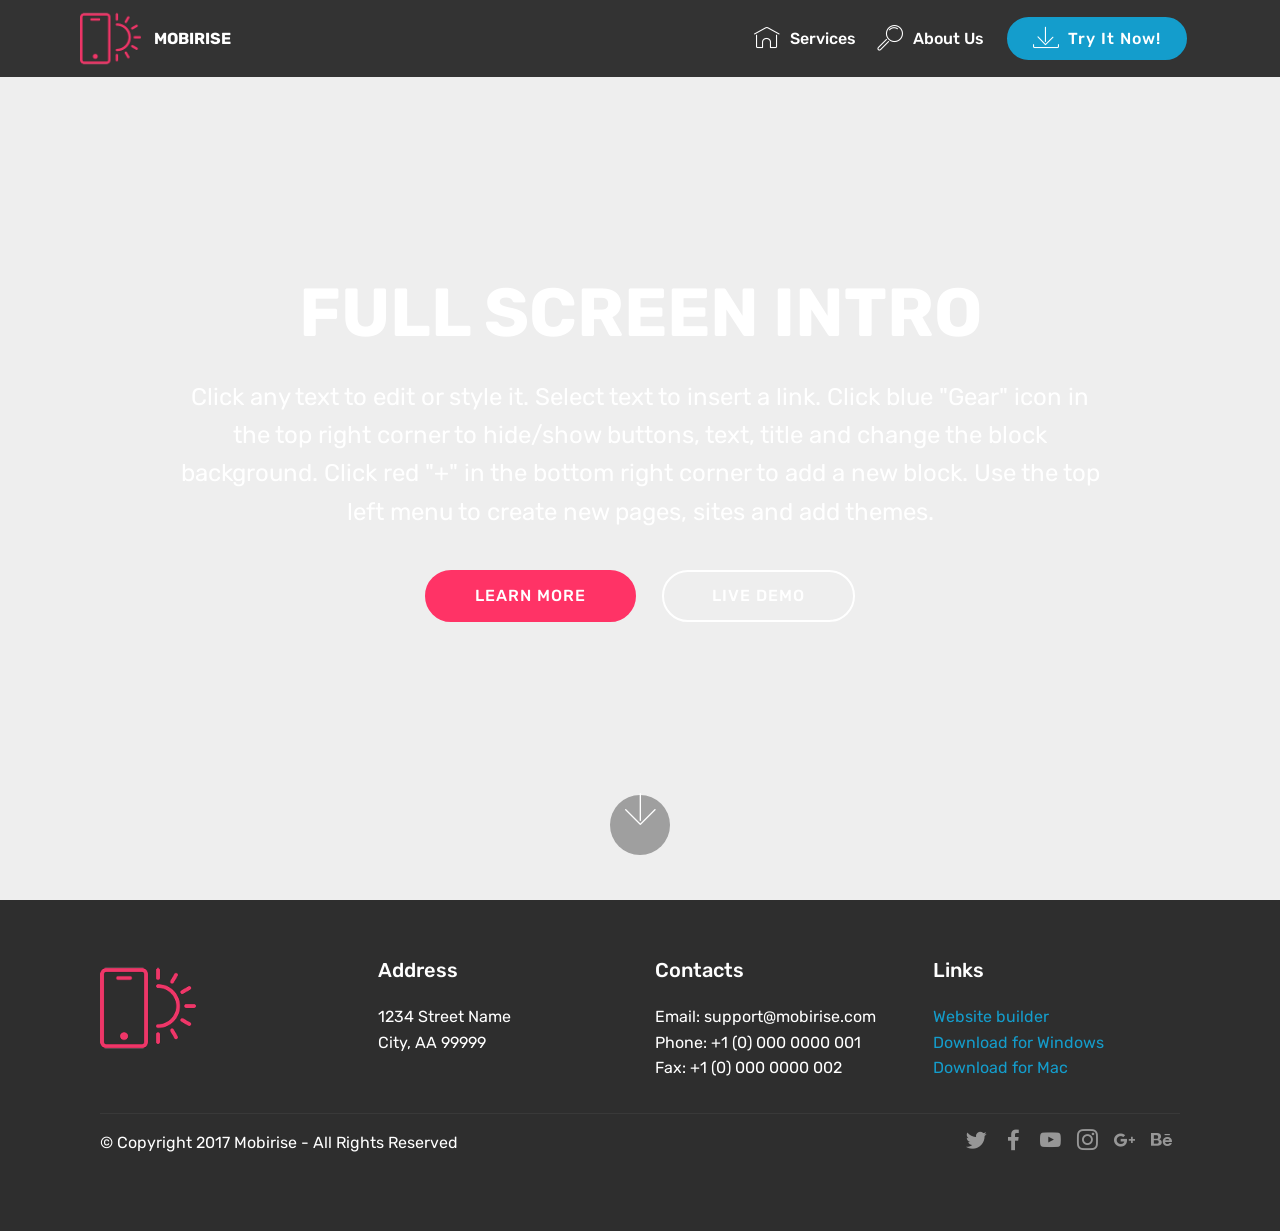
==== index.html @ e97b2614 "mobirise" ====
<!DOCTYPE html>
<html  >
<head>
  <!-- Site made with Mobirise Website Builder v4.12.3, https://mobirise.com -->
  <meta charset="UTF-8">
  <meta http-equiv="X-UA-Compatible" content="IE=edge">
  <meta name="generator" content="Mobirise v4.12.3, mobirise.com">
  <meta name="viewport" content="width=device-width, initial-scale=1, minimum-scale=1">
  <link rel="shortcut icon" href="assets/images/logo2.png" type="image/x-icon">
  <meta name="description" content="">
  
  
  <title>Home</title>
  <link rel="stylesheet" href="assets/web/assets/mobirise-icons/mobirise-icons.css">
  <link rel="stylesheet" href="assets/bootstrap/css/bootstrap.min.css">
  <link rel="stylesheet" href="assets/bootstrap/css/bootstrap-grid.min.css">
  <link rel="stylesheet" href="assets/bootstrap/css/bootstrap-reboot.min.css">
  <link rel="stylesheet" href="assets/socicon/css/styles.css">
  <link rel="stylesheet" href="assets/tether/tether.min.css">
  <link rel="stylesheet" href="assets/dropdown/css/style.css">
  <link rel="stylesheet" href="assets/theme/css/style.css">
  <link rel="preload" as="style" href="assets/mobirise/css/mbr-additional.css"><link rel="stylesheet" href="assets/mobirise/css/mbr-additional.css" type="text/css">
  
  
  
</head>
<body>
  <section class="menu cid-qTkzRZLJNu" once="menu" id="menu1-0">

    

    <nav class="navbar navbar-expand beta-menu navbar-dropdown align-items-center navbar-fixed-top navbar-toggleable-sm">
        <button class="navbar-toggler navbar-toggler-right" type="button" data-toggle="collapse" data-target="#navbarSupportedContent" aria-controls="navbarSupportedContent" aria-expanded="false" aria-label="Toggle navigation">
            <div class="hamburger">
                <span></span>
                <span></span>
                <span></span>
                <span></span>
            </div>
        </button>
        <div class="menu-logo">
            <div class="navbar-brand">
                <span class="navbar-logo">
                    <a href="https://mobirise.com">
                         <img src="assets/images/logo2.png" alt="Mobirise" style="height: 3.8rem;">
                    </a>
                </span>
                <span class="navbar-caption-wrap">
                    <a class="navbar-caption text-white display-4" href="https://mobirise.com">
                        MOBIRISE
                    </a>
                </span>
            </div>
        </div>
        <div class="collapse navbar-collapse" id="navbarSupportedContent">
            <ul class="navbar-nav nav-dropdown" data-app-modern-menu="true">
                <li class="nav-item">
                    <a class="nav-link link text-white display-4" href="https://mobirise.com">
                        <span class="mbri-home mbr-iconfont mbr-iconfont-btn"></span>
                        Services
                    </a>
                </li>
                <li class="nav-item">
                    <a class="nav-link link text-white display-4" href="https://mobirise.com">
                        <span class="mbri-search mbr-iconfont mbr-iconfont-btn"></span>
                        About Us
                    </a>
                </li>
            </ul>
            <div class="navbar-buttons mbr-section-btn">
                <a class="btn btn-sm btn-primary display-4" href="https://mobirise.com">
                    <span class="mbri-save mbr-iconfont mbr-iconfont-btn "></span>
                    Try It Now!
                </a>
            </div>
        </div>
    </nav>
</section>

<section class="engine"><a href="https://mobirise.info/o">portfolio web templates</a></section><section class="cid-qTkA127IK8 mbr-fullscreen mbr-parallax-background" id="header2-1">

    

    

    <div class="container align-center">
        <div class="row justify-content-md-center">
            <div class="mbr-white col-md-10">
                <h1 class="mbr-section-title mbr-bold pb-3 mbr-fonts-style display-1">
                    FULL SCREEN INTRO
                </h1>
                
                <p class="mbr-text pb-3 mbr-fonts-style display-5">
                    Click any text to edit or style it. Select text to insert a link. Click blue "Gear" icon in the top right corner to hide/show buttons, text, title and change the block background. Click red "+" in the bottom right corner to add a new block. Use the top left menu to create new pages, sites and add themes.
                </p>
                <div class="mbr-section-btn">
                    <a class="btn btn-md btn-secondary display-4" href="https://mobirise.com">LEARN MORE</a>
                    <a class="btn btn-md btn-white-outline display-4" href="https://mobirise.com">LIVE DEMO</a>
                </div>
            </div>
        </div>
    </div>
    <div class="mbr-arrow hidden-sm-down" aria-hidden="true">
        <a href="#next">
            <i class="mbri-down mbr-iconfont"></i>
        </a>
    </div>
</section>

<section class="cid-qTkAaeaxX5" id="footer1-2">

    

    

    <div class="container">
        <div class="media-container-row content text-white">
            <div class="col-12 col-md-3">
                <div class="media-wrap">
                    <a href="https://mobirise.com/">
                        <img src="assets/images/logo2.png" alt="Mobirise">
                    </a>
                </div>
            </div>
            <div class="col-12 col-md-3 mbr-fonts-style display-7">
                <h5 class="pb-3">
                    Address
                </h5>
                <p class="mbr-text">
                    1234 Street Name
                    <br>City, AA 99999
                </p>
            </div>
            <div class="col-12 col-md-3 mbr-fonts-style display-7">
                <h5 class="pb-3">
                    Contacts
                </h5>
                <p class="mbr-text">
                    Email: support@mobirise.com
                    <br>Phone: +1 (0) 000 0000 001
                    <br>Fax: +1 (0) 000 0000 002
                </p>
            </div>
            <div class="col-12 col-md-3 mbr-fonts-style display-7">
                <h5 class="pb-3">
                    Links
                </h5>
                <p class="mbr-text">
                    <a class="text-primary" href="https://mobirise.com/">Website builder</a>
                    <br><a class="text-primary" href="https://mobirise.com/mobirise-free-win.zip">Download for Windows</a>
                    <br><a class="text-primary" href="https://mobirise.com/mobirise-free-mac.zip">Download for Mac</a>
                </p>
            </div>
        </div>
        <div class="footer-lower">
            <div class="media-container-row">
                <div class="col-sm-12">
                    <hr>
                </div>
            </div>
            <div class="media-container-row mbr-white">
                <div class="col-sm-6 copyright">
                    <p class="mbr-text mbr-fonts-style display-7">
                        © Copyright 2017 Mobirise - All Rights Reserved
                    </p>
                </div>
                <div class="col-md-6">
                    <div class="social-list align-right">
                        <div class="soc-item">
                            <a href="https://twitter.com/mobirise" target="_blank">
                                <span class="socicon-twitter socicon mbr-iconfont mbr-iconfont-social"></span>
                            </a>
                        </div>
                        <div class="soc-item">
                            <a href="https://www.facebook.com/pages/Mobirise/1616226671953247" target="_blank">
                                <span class="socicon-facebook socicon mbr-iconfont mbr-iconfont-social"></span>
                            </a>
                        </div>
                        <div class="soc-item">
                            <a href="https://www.youtube.com/c/mobirise" target="_blank">
                                <span class="socicon-youtube socicon mbr-iconfont mbr-iconfont-social"></span>
                            </a>
                        </div>
                        <div class="soc-item">
                            <a href="https://instagram.com/mobirise" target="_blank">
                                <span class="socicon-instagram socicon mbr-iconfont mbr-iconfont-social"></span>
                            </a>
                        </div>
                        <div class="soc-item">
                            <a href="https://plus.google.com/u/0/+Mobirise" target="_blank">
                                <span class="socicon-googleplus socicon mbr-iconfont mbr-iconfont-social"></span>
                            </a>
                        </div>
                        <div class="soc-item">
                            <a href="https://www.behance.net/Mobirise" target="_blank">
                                <span class="socicon-behance socicon mbr-iconfont mbr-iconfont-social"></span>
                            </a>
                        </div>
                    </div>
                </div>
            </div>
        </div>
    </div>
</section>


  <script src="assets/web/assets/jquery/jquery.min.js"></script>
  <script src="assets/popper/popper.min.js"></script>
  <script src="assets/bootstrap/js/bootstrap.min.js"></script>
  <script src="assets/tether/tether.min.js"></script>
  <script src="assets/dropdown/js/nav-dropdown.js"></script>
  <script src="assets/dropdown/js/navbar-dropdown.js"></script>
  <script src="assets/touchswipe/jquery.touch-swipe.min.js"></script>
  <script src="assets/parallax/jarallax.min.js"></script>
  <script src="assets/smoothscroll/smooth-scroll.js"></script>
  <script src="assets/theme/js/script.js"></script>
  
  
</body>
</html>
---- assets/web/assets/mobirise-icons/mobirise-icons.css ----
@font-face {
  font-family: 'MobiriseIcons';
  src:  url('mobirise-icons.eot?spat4u');
  src:  url('mobirise-icons.eot?spat4u#iefix') format('embedded-opentype'),
    url('mobirise-icons.ttf?spat4u') format('truetype'),
    url('mobirise-icons.woff?spat4u') format('woff'),
    url('mobirise-icons.svg?spat4u#MobiriseIcons') format('svg');
  font-weight: normal;
  font-style: normal;
  font-display: swap;
}

[class^="mbri-"], [class*=" mbri-"] {
  /* use !important to prevent issues with browser extensions that change fonts */
  font-family: MobiriseIcons !important;
  speak: none;
  font-style: normal;
  font-weight: normal;
  font-variant: normal;
  text-transform: none;
  line-height: 1;

  /* Better Font Rendering =========== */
  -webkit-font-smoothing: antialiased;
  -moz-osx-font-smoothing: grayscale;
}

.mbri-add-submenu:before {
  content: "\e900";
}
.mbri-alert:before {
  content: "\e901";
}
.mbri-align-center:before {
  content: "\e902";
}
.mbri-align-justify:before {
  content: "\e903";
}
.mbri-align-left:before {
  content: "\e904";
}
.mbri-align-right:before {
  content: "\e905";
}
.mbri-android:before {
  content: "\e906";
}
.mbri-apple:before {
  content: "\e907";
}
.mbri-arrow-down:before {
  content: "\e908";
}
.mbri-arrow-next:before {
  content: "\e909";
}
.mbri-arrow-prev:before {
  content: "\e90a";
}
.mbri-arrow-up:before {
  content: "\e90b";
}
.mbri-bold:before {
  content: "\e90c";
}
.mbri-bookmark:before {
  content: "\e90d";
}
.mbri-bootstrap:before {
  content: "\e90e";
}
.mbri-briefcase:before {
  content: "\e90f";
}
.mbri-browse:before {
  content: "\e910";
}
.mbri-bulleted-list:before {
  content: "\e911";
}
.mbri-calendar:before {
  content: "\e912";
}
.mbri-camera:before {
  content: "\e913";
}
.mbri-cart-add:before {
  content: "\e914";
}
.mbri-cart-full:before {
  content: "\e915";
}
.mbri-cash:before {
  content: "\e916";
}
.mbri-change-style:before {
  content: "\e917";
}
.mbri-chat:before {
  content: "\e918";
}
.mbri-clock:before {
  content: "\e919";
}
.mbri-close:before {
  content: "\e91a";
}
.mbri-cloud:before {
  content: "\e91b";
}
.mbri-code:before {
  content: "\e91c";
}
.mbri-contact-form:before {
  content: "\e91d";
}
.mbri-credit-card:before {
  content: "\e91e";
}
.mbri-cursor-click:before {
  content: "\e91f";
}
.mbri-cust-feedback:before {
  content: "\e920";
}
.mbri-database:before {
  content: "\e921";
}
.mbri-delivery:before {
  content: "\e922";
}
.mbri-desktop:before {
  content: "\e923";
}
.mbri-devices:before {
  content: "\e924";
}
.mbri-down:before {
  content: "\e925";
}
.mbri-download:before {
  content: "\e989";
}
.mbri-drag-n-drop:before {
  content: "\e927";
}
.mbri-drag-n-drop2:before {
  content: "\e928";
}
.mbri-edit:before {
  content: "\e929";
}
.mbri-edit2:before {
  content: "\e92a";
}
.mbri-error:before {
  content: "\e92b";
}
.mbri-extension:before {
  content: "\e92c";
}
.mbri-features:before {
  content: "\e92d";
}
.mbri-file:before {
  content: "\e92e";
}
.mbri-flag:before {
  content: "\e92f";
}
.mbri-folder:before {
  content: "\e930";
}
.mbri-gift:before {
  content: "\e931";
}
.mbri-github:before {
  content: "\e932";
}
.mbri-globe:before {
  content: "\e933";
}
.mbri-globe-2:before {
  content: "\e934";
}
.mbri-growing-chart:before {
  content: "\e935";
}
.mbri-hearth:before {
  content: "\e936";
}
.mbri-help:before {
  content: "\e937";
}
.mbri-home:before {
  content: "\e938";
}
.mbri-hot-cup:before {
  content: "\e939";
}
.mbri-idea:before {
  content: "\e93a";
}
.mbri-image-gallery:before {
  content: "\e93b";
}
.mbri-image-slider:before {
  content: "\e93c";
}
.mbri-info:before {
  content: "\e93d";
}
.mbri-italic:before {
  content: "\e93e";
}
.mbri-key:before {
  content: "\e93f";
}
.mbri-laptop:before {
  content: "\e940";
}
.mbri-layers:before {
  content: "\e941";
}
.mbri-left-right:before {
  content: "\e942";
}
.mbri-left:before {
  content: "\e943";
}
.mbri-letter:before {
  content: "\e944";
}
.mbri-like:before {
  content: "\e945";
}
.mbri-link:before {
  content: "\e946";
}
.mbri-lock:before {
  content: "\e947";
}
.mbri-login:before {
  content: "\e948";
}
.mbri-logout:before {
  content: "\e949";
}
.mbri-magic-stick:before {
  content: "\e94a";
}
.mbri-map-pin:before {
  content: "\e94b";
}
.mbri-menu:before {
  content: "\e94c";
}
.mbri-mobile:before {
  content: "\e94d";
}
.mbri-mobile2:before {
  content: "\e94e";
}
.mbri-mobirise:before {
  content: "\e94f";
}
.mbri-more-horizontal:before {
  content: "\e950";
}
.mbri-more-vertical:before {
  content: "\e951";
}
.mbri-music:before {
  content: "\e952";
}
.mbri-new-file:before {
  content: "\e953";
}
.mbri-numbered-list:before {
  content: "\e954";
}
.mbri-opened-folder:before {
  content: "\e955";
}
.mbri-pages:before {
  content: "\e956";
}
.mbri-paper-plane:before {
  content: "\e957";
}
.mbri-paperclip:before {
  content: "\e958";
}
.mbri-photo:before {
  content: "\e959";
}
.mbri-photos:before {
  content: "\e95a";
}
.mbri-pin:before {
  content: "\e95b";
}
.mbri-play:before {
  content: "\e95c";
}
.mbri-plus:before {
  content: "\e95d";
}
.mbri-preview:before {
  content: "\e95e";
}
.mbri-print:before {
  content: "\e95f";
}
.mbri-protect:before {
  content: "\e960";
}
.mbri-question:before {
  content: "\e961";
}
.mbri-quote-left:before {
  content: "\e962";
}
.mbri-quote-right:before {
  content: "\e963";
}
.mbri-refresh:before {
  content: "\e964";
}
.mbri-responsive:before {
  content: "\e965";
}
.mbri-right:before {
  content: "\e966";
}
.mbri-rocket:before {
  content: "\e967";
}
.mbri-sad-face:before {
  content: "\e968";
}
.mbri-sale:before {
  content: "\e969";
}
.mbri-save:before {
  content: "\e96a";
}
.mbri-search:before {
  content: "\e96b";
}
.mbri-setting:before {
  content: "\e96c";
}
.mbri-setting2:before {
  content: "\e96d";
}
.mbri-setting3:before {
  content: "\e96e";
}
.mbri-share:before {
  content: "\e96f";
}
.mbri-shopping-bag:before {
  content: "\e970";
}
.mbri-shopping-basket:before {
  content: "\e971";
}
.mbri-shopping-cart:before {
  content: "\e972";
}
.mbri-sites:before {
  content: "\e973";
}
.mbri-smile-face:before {
  content: "\e974";
}
.mbri-speed:before {
  content: "\e975";
}
.mbri-star:before {
  content: "\e976";
}
.mbri-success:before {
  content: "\e977";
}
.mbri-sun:before {
  content: "\e978";
}
.mbri-sun2:before {
  content: "\e979";
}
.mbri-tablet:before {
  content: "\e97a";
}
.mbri-tablet-vertical:before {
  content: "\e97b";
}
.mbri-target:before {
  content: "\e97c";
}
.mbri-timer:before {
  content: "\e97d";
}
.mbri-to-ftp:before {
  content: "\e97e";
}
.mbri-to-local-drive:before {
  content: "\e97f";
}
.mbri-touch-swipe:before {
  content: "\e980";
}
.mbri-touch:before {
  content: "\e981";
}
.mbri-trash:before {
  content: "\e982";
}
.mbri-underline:before {
  content: "\e983";
}
.mbri-unlink:before {
  content: "\e984";
}
.mbri-unlock:before {
  content: "\e985";
}
.mbri-up-down:before {
  content: "\e986";
}
.mbri-up:before {
  content: "\e987";
}
.mbri-update:before {
  content: "\e988";
}
.mbri-upload:before {
 content: "\e926"; 
}
.mbri-user:before {
  content: "\e98a";
}
.mbri-user2:before {
  content: "\e98b";
}
.mbri-users:before {
  content: "\e98c";
}
.mbri-video:before {
  content: "\e98d";
}
.mbri-video-play:before {
  content: "\e98e";
}
.mbri-watch:before {
  content: "\e98f";
}
.mbri-website-theme:before {
  content: "\e990";
}
.mbri-wifi:before {
  content: "\e991";
}
.mbri-windows:before {
  content: "\e992";
}
.mbri-zoom-out:before {
  content: "\e993";
}
.mbri-redo:before {
  content: "\e994";
}
.mbri-undo:before {
  content: "\e995";
}
---- assets/socicon/css/styles.css ----
@charset "UTF-8";

@font-face {
  font-family: 'Socicon';
  src:  url('../fonts/socicon.eot');
  src:  url('../fonts/socicon.eot?#iefix') format('embedded-opentype'),
    url('../fonts/socicon.woff2') format('woff2'),
    url('../fonts/socicon.ttf') format('truetype'),
    url('../fonts/socicon.woff') format('woff'),
    url('../fonts/socicon.svg#socicon') format('svg');
  font-weight: normal;
  font-style: normal;
}

[data-icon]:before {
  font-family: "socicon" !important;
  content: attr(data-icon);
  font-style: normal !important;
  font-weight: normal !important;
  font-variant: normal !important;
  text-transform: none !important;
  speak: none;
  line-height: 1;
  -webkit-font-smoothing: antialiased;
  -moz-osx-font-smoothing: grayscale;
}

[class^="socicon-"], [class*=" socicon-"] {
  /* use !important to prevent issues with browser extensions that change fonts */
  font-family: 'Socicon' !important;
  speak: none;
  font-style: normal;
  font-weight: normal;
  font-variant: normal;
  text-transform: none;
  line-height: 1;

  /* Better Font Rendering =========== */
  -webkit-font-smoothing: antialiased;
  -moz-osx-font-smoothing: grayscale;
}

.socicon-eitaa:before {
  content: "\e97c";
}
.socicon-soroush:before {
  content: "\e97d";
}
.socicon-bale:before {
  content: "\e97e";
}
.socicon-zazzle:before {
  content: "\e97b";
}
.socicon-society6:before {
  content: "\e97a";
}
.socicon-redbubble:before {
  content: "\e979";
}
.socicon-avvo:before {
  content: "\e978";
}
.socicon-stitcher:before {
  content: "\e977";
}
.socicon-googlehangouts:before {
  content: "\e974";
}
.socicon-dlive:before {
  content: "\e975";
}
.socicon-vsco:before {
  content: "\e976";
}
.socicon-flipboard:before {
  content: "\e973";
}
.socicon-ubuntu:before {
  content: "\e958";
}
.socicon-artstation:before {
  content: "\e959";
}
.socicon-invision:before {
  content: "\e95a";
}
.socicon-torial:before {
  content: "\e95b";
}
.socicon-collectorz:before {
  content: "\e95c";
}
.socicon-seenthis:before {
  content: "\e95d";
}
.socicon-googleplaymusic:before {
  content: "\e95e";
}
.socicon-debian:before {
  content: "\e95f";
}
.socicon-filmfreeway:before {
  content: "\e960";
}
.socicon-gnome:before {
  content: "\e961";
}
.socicon-itchio:before {
  content: "\e962";
}
.socicon-jamendo:before {
  content: "\e963";
}
.socicon-mix:before {
  content: "\e964";
}
.socicon-sharepoint:before {
  content: "\e965";
}
.socicon-tinder:before {
  content: "\e966";
}
.socicon-windguru:before {
  content: "\e967";
}
.socicon-cdbaby:before {
  content: "\e968";
}
.socicon-elementaryos:before {
  content: "\e969";
}
.socicon-stage32:before {
  content: "\e96a";
}
.socicon-tiktok:before {
  content: "\e96b";
}
.socicon-gitter:before {
  content: "\e96c";
}
.socicon-letterboxd:before {
  content: "\e96d";
}
.socicon-threema:before {
  content: "\e96e";
}
.socicon-splice:before {
  content: "\e96f";
}
.socicon-metapop:before {
  content: "\e970";
}
.socicon-naver:before {
  content: "\e971";
}
.socicon-remote:before {
  content: "\e972";
}
.socicon-internet:before {
  content: "\e957";
}
.socicon-moddb:before {
  content: "\e94b";
}
.socicon-indiedb:before {
  content: "\e94c";
}
.socicon-traxsource:before {
  content: "\e94d";
}
.socicon-gamefor:before {
  content: "\e94e";
}
.socicon-pixiv:before {
  content: "\e94f";
}
.socicon-myanimelist:before {
  content: "\e950";
}
.socicon-blackberry:before {
  content: "\e951";
}
.socicon-wickr:before {
  content: "\e952";
}
.socicon-spip:before {
  content: "\e953";
}
.socicon-napster:before {
  content: "\e954";
}
.socicon-beatport:before {
  content: "\e955";
}
.socicon-hackerone:before {
  content: "\e956";
}
.socicon-hackernews:before {
  content: "\e946";
}
.socicon-smashwords:before {
  content: "\e947";
}
.socicon-kobo:before {
  content: "\e948";
}
.socicon-bookbub:before {
  content: "\e949";
}
.socicon-mailru:before {
  content: "\e94a";
}
.socicon-gitlab:before {
  content: "\e945";
}
.socicon-instructables:before {
  content: "\e944";
}
.socicon-portfolio:before {
  content: "\e943";
}
.socicon-codered:before {
  content: "\e940";
}
.socicon-origin:before {
  content: "\e941";
}
.socicon-nextdoor:before {
  content: "\e942";
}
.socicon-udemy:before {
  content: "\e93f";
}
.socicon-livemaster:before {
  content: "\e93e";
}
.socicon-crunchbase:before {
  content: "\e93b";
}
.socicon-homefy:before {
  content: "\e93c";
}
.socicon-calendly:before {
  content: "\e93d";
}
.socicon-realtor:before {
  content: "\e90f";
}
.socicon-tidal:before {
  content: "\e910";
}
.socicon-qobuz:before {
  content: "\e911";
}
.socicon-natgeo:before {
  content: "\e912";
}
.socicon-mastodon:before {
  content: "\e913";
}
.socicon-unsplash:before {
  content: "\e914";
}
.socicon-homeadvisor:before {
  content: "\e915";
}
.socicon-angieslist:before {
  content: "\e916";
}
.socicon-codepen:before {
  content: "\e917";
}
.socicon-slack:before {
  content: "\e918";
}
.socicon-openaigym:before {
  content: "\e919";
}
.socicon-logmein:before {
  content: "\e91a";
}
.socicon-fiverr:before {
  content: "\e91b";
}
.socicon-gotomeeting:before {
  content: "\e91c";
}
.socicon-aliexpress:before {
  content: "\e91d";
}
.socicon-guru:before {
  content: "\e91e";
}
.socicon-appstore:before {
  content: "\e91f";
}
.socicon-homes:before {
  content: "\e920";
}
.socicon-zoom:before {
  content: "\e921";
}
.socicon-alibaba:before {
  content: "\e922";
}
.socicon-craigslist:before {
  content: "\e923";
}
.socicon-wix:before {
  content: "\e924";
}
.socicon-redfin:before {
  content: "\e925";
}
.socicon-googlecalendar:before {
  content: "\e926";
}
.socicon-shopify:before {
  content: "\e927";
}
.socicon-freelancer:before {
  content: "\e928";
}
.socicon-seedrs:before {
  content: "\e929";
}
.socicon-bing:before {
  content: "\e92a";
}
.socicon-doodle:before {
  content: "\e92b";
}
.socicon-bonanza:before {
  content: "\e92c";
}
.socicon-squarespace:before {
  content: "\e92d";
}
.socicon-toptal:before {
  content: "\e92e";
}
.socicon-gust:before {
  content: "\e92f";
}
.socicon-ask:before {
  content: "\e930";
}
.socicon-trulia:before {
  content: "\e931";
}
.socicon-loomly:before {
  content: "\e932";
}
.socicon-ghost:before {
  content: "\e933";
}
.socicon-upwork:before {
  content: "\e934";
}
.socicon-fundable:before {
  content: "\e935";
}
.socicon-booking:before {
  content: "\e936";
}
.socicon-googlemaps:before {
  content: "\e937";
}
.socicon-zillow:before {
  content: "\e938";
}
.socicon-niconico:before {
  content: "\e939";
}
.socicon-toneden:before {
  content: "\e93a";
}
.socicon-augment:before {
  content: "\e908";
}
.socicon-bitbucket:before {
  content: "\e909";
}
.socicon-fyuse:before {
  content: "\e90a";
}
.socicon-yt-gaming:before {
  content: "\e90b";
}
.socicon-sketchfab:before {
  content: "\e90c";
}
.socicon-mobcrush:before {
  content: "\e90d";
}
.socicon-microsoft:before {
  content: "\e90e";
}
.socicon-pandora:before {
  content: "\e907";
}
.socicon-messenger:before {
  content: "\e906";
}
.socicon-gamewisp:before {
  content: "\e905";
}
.socicon-bloglovin:before {
  content: "\e904";
}
.socicon-tunein:before {
  content: "\e903";
}
.socicon-gamejolt:before {
  content: "\e901";
}
.socicon-trello:before {
  content: "\e902";
}
.socicon-spreadshirt:before {
  content: "\e900";
}
.socicon-500px:before {
  content: "\e000";
}
.socicon-8tracks:before {
  content: "\e001";
}
.socicon-airbnb:before {
  content: "\e002";
}
.socicon-alliance:before {
  content: "\e003";
}
.socicon-amazon:before {
  content: "\e004";
}
.socicon-amplement:before {
  content: "\e005";
}
.socicon-android:before {
  content: "\e006";
}
.socicon-angellist:before {
  content: "\e007";
}
.socicon-apple:before {
  content: "\e008";
}
.socicon-appnet:before {
  content: "\e009";
}
.socicon-baidu:before {
  content: "\e00a";
}
.socicon-bandcamp:before {
  content: "\e00b";
}
.socicon-battlenet:before {
  content: "\e00c";
}
.socicon-mixer:before {
  content: "\e00d";
}
.socicon-bebee:before {
  content: "\e00e";
}
.socicon-bebo:before {
  content: "\e00f";
}
.socicon-behance:before {
  content: "\e010";
}
.socicon-blizzard:before {
  content: "\e011";
}
.socicon-blogger:before {
  content: "\e012";
}
.socicon-buffer:before {
  content: "\e013";
}
.socicon-chrome:before {
  content: "\e014";
}
.socicon-coderwall:before {
  content: "\e015";
}
.socicon-curse:before {
  content: "\e016";
}
.socicon-dailymotion:before {
  content: "\e017";
}
.socicon-deezer:before {
  content: "\e018";
}
.socicon-delicious:before {
  content: "\e019";
}
.socicon-deviantart:before {
  content: "\e01a";
}
.socicon-diablo:before {
  content: "\e01b";
}
.socicon-digg:before {
  content: "\e01c";
}
.socicon-discord:before {
  content: "\e01d";
}
.socicon-disqus:before {
  content: "\e01e";
}
.socicon-douban:before {
  content: "\e01f";
}
.socicon-draugiem:before {
  content: "\e020";
}
.socicon-dribbble:before {
  content: "\e021";
}
.socicon-drupal:before {
  content: "\e022";
}
.socicon-ebay:before {
  content: "\e023";
}
.socicon-ello:before {
  content: "\e024";
}
.socicon-endomodo:before {
  content: "\e025";
}
.socicon-envato:before {
  content: "\e026";
}
.socicon-etsy:before {
  content: "\e027";
}
.socicon-facebook:before {
  content: "\e028";
}
.socicon-feedburner:before {
  content: "\e029";
}
.socicon-filmweb:before {
  content: "\e02a";
}
.socicon-firefox:before {
  content: "\e02b";
}
.socicon-flattr:before {
  content: "\e02c";
}
.socicon-flickr:before {
  content: "\e02d";
}
.socicon-formulr:before {
  content: "\e02e";
}
.socicon-forrst:before {
  content: "\e02f";
}
.socicon-foursquare:before {
  content: "\e030";
}
.socicon-friendfeed:before {
  content: "\e031";
}
.socicon-github:before {
  content: "\e032";
}
.socicon-goodreads:before {
  content: "\e033";
}
.socicon-google:before {
  content: "\e034";
}
.socicon-googlescholar:before {
  content: "\e035";
}
.socicon-googlegroups:before {
  content: "\e036";
}
.socicon-googlephotos:before {
  content: "\e037";
}
.socicon-googleplus:before {
  content: "\e038";
}
.socicon-grooveshark:before {
  content: "\e039";
}
.socicon-hackerrank:before {
  content: "\e03a";
}
.socicon-hearthstone:before {
  content: "\e03b";
}
.socicon-hellocoton:before {
  content: "\e03c";
}
.socicon-heroes:before {
  content: "\e03d";
}
.socicon-smashcast:before {
  content: "\e03e";
}
.socicon-horde:before {
  content: "\e03f";
}
.socicon-houzz:before {
  content: "\e040";
}
.socicon-icq:before {
  content: "\e041";
}
.socicon-identica:before {
  content: "\e042";
}
.socicon-imdb:before {
  content: "\e043";
}
.socicon-instagram:before {
  content: "\e044";
}
.socicon-issuu:before {
  content: "\e045";
}
.socicon-istock:before {
  content: "\e046";
}
.socicon-itunes:before {
  content: "\e047";
}
.socicon-keybase:before {
  content: "\e048";
}
.socicon-lanyrd:before {
  content: "\e049";
}
.socicon-lastfm:before {
  content: "\e04a";
}
.socicon-line:before {
  content: "\e04b";
}
.socicon-linkedin:before {
  content: "\e04c";
}
.socicon-livejournal:before {
  content: "\e04d";
}
.socicon-lyft:before {
  content: "\e04e";
}
.socicon-macos:before {
  content: "\e04f";
}
.socicon-mail:before {
  content: "\e050";
}
.socicon-medium:before {
  content: "\e051";
}
.socicon-meetup:before {
  content: "\e052";
}
.socicon-mixcloud:before {
  content: "\e053";
}
.socicon-modelmayhem:before {
  content: "\e054";
}
.socicon-mumble:before {
  content: "\e055";
}
.socicon-myspace:before {
  content: "\e056";
}
.socicon-newsvine:before {
  content: "\e057";
}
.socicon-nintendo:before {
  content: "\e058";
}
.socicon-npm:before {
  content: "\e059";
}
.socicon-odnoklassniki:before {
  content: "\e05a";
}
.socicon-openid:before {
  content: "\e05b";
}
.socicon-opera:before {
  content: "\e05c";
}
.socicon-outlook:before {
  content: "\e05d";
}
.socicon-overwatch:before {
  content: "\e05e";
}
.socicon-patreon:before {
  content: "\e05f";
}
.socicon-paypal:before {
  content: "\e060";
}
.socicon-periscope:before {
  content: "\e061";
}
.socicon-persona:before {
  content: "\e062";
}
.socicon-pinterest:before {
  content: "\e063";
}
.socicon-play:before {
  content: "\e064";
}
.socicon-player:before {
  content: "\e065";
}
.socicon-playstation:before {
  content: "\e066";
}
.socicon-pocket:before {
  content: "\e067";
}
.socicon-qq:before {
  content: "\e068";
}
.socicon-quora:before {
  content: "\e069";
}
.socicon-raidcall:before {
  content: "\e06a";
}
.socicon-ravelry:before {
  content: "\e06b";
}
.socicon-reddit:before {
  content: "\e06c";
}
.socicon-renren:before {
  content: "\e06d";
}
.socicon-researchgate:before {
  content: "\e06e";
}
.socicon-residentadvisor:before {
  content: "\e06f";
}
.socicon-reverbnation:before {
  content: "\e070";
}
.socicon-rss:before {
  content: "\e071";
}
.socicon-sharethis:before {
  content: "\e072";
}
.socicon-skype:before {
  content: "\e073";
}
.socicon-slideshare:before {
  content: "\e074";
}
.socicon-smugmug:before {
  content: "\e075";
}
.socicon-snapchat:before {
  content: "\e076";
}
.socicon-songkick:before {
  content: "\e077";
}
.socicon-soundcloud:before {
  content: "\e078";
}
.socicon-spotify:before {
  content: "\e079";
}
.socicon-stackexchange:before {
  content: "\e07a";
}
.socicon-stackoverflow:before {
  content: "\e07b";
}
.socicon-starcraft:before {
  content: "\e07c";
}
.socicon-stayfriends:before {
  content: "\e07d";
}
.socicon-steam:before {
  content: "\e07e";
}
.socicon-storehouse:before {
  content: "\e07f";
}
.socicon-strava:before {
  content: "\e080";
}
.socicon-streamjar:before {
  content: "\e081";
}
.socicon-stumbleupon:before {
  content: "\e082";
}
.socicon-swarm:before {
  content: "\e083";
}
.socicon-teamspeak:before {
  content: "\e084";
}
.socicon-teamviewer:before {
  content: "\e085";
}
.socicon-technorati:before {
  content: "\e086";
}
.socicon-telegram:before {
  content: "\e087";
}
.socicon-tripadvisor:before {
  content: "\e088";
}
.socicon-tripit:before {
  content: "\e089";
}
.socicon-triplej:before {
  content: "\e08a";
}
.socicon-tumblr:before {
  content: "\e08b";
}
.socicon-twitch:before {
  content: "\e08c";
}
.socicon-twitter:before {
  content: "\e08d";
}
.socicon-uber:before {
  content: "\e08e";
}
.socicon-ventrilo:before {
  content: "\e08f";
}
.socicon-viadeo:before {
  content: "\e090";
}
.socicon-viber:before {
  content: "\e091";
}
.socicon-viewbug:before {
  content: "\e092";
}
.socicon-vimeo:before {
  content: "\e093";
}
.socicon-vine:before {
  content: "\e094";
}
.socicon-vkontakte:before {
  content: "\e095";
}
.socicon-warcraft:before {
  content: "\e096";
}
.socicon-wechat:before {
  content: "\e097";
}
.socicon-weibo:before {
  content: "\e098";
}
.socicon-whatsapp:before {
  content: "\e099";
}
.socicon-wikipedia:before {
  content: "\e09a";
}
.socicon-windows:before {
  content: "\e09b";
}
.socicon-wordpress:before {
  content: "\e09c";
}
.socicon-wykop:before {
  content: "\e09d";
}
.socicon-xbox:before {
  content: "\e09e";
}
.socicon-xing:before {
  content: "\e09f";
}
.socicon-yahoo:before {
  content: "\e0a0";
}
.socicon-yammer:before {
  content: "\e0a1";
}
.socicon-yandex:before {
  content: "\e0a2";
}
.socicon-yelp:before {
  content: "\e0a3";
}
.socicon-younow:before {
  content: "\e0a4";
}
.socicon-youtube:before {
  content: "\e0a5";
}
.socicon-zapier:before {
  content: "\e0a6";
}
.socicon-zerply:before {
  content: "\e0a7";
}
.socicon-zomato:before {
  content: "\e0a8";
}
.socicon-zynga:before {
  content: "\e0a9";
}
---- assets/dropdown/css/style.css ----
.navbar-dropdown {
  left: 0;
  padding: 0;
  position: absolute;
  right: 0;
  top: 0;
  transition: all 0.45s ease;
  z-index: 1030;
  background: #282828; }
  .navbar-dropdown .navbar-logo {
    margin-right: 0.8rem;
    transition: margin 0.3s ease-in-out;
    vertical-align: middle; }
    .navbar-dropdown .navbar-logo img {
      height: 3.125rem;
      transition: all 0.3s ease-in-out; }
    .navbar-dropdown .navbar-logo.mbr-iconfont {
      font-size: 3.125rem;
      line-height: 3.125rem; }
  .navbar-dropdown .navbar-caption {
    font-weight: 700;
    white-space: normal;
    vertical-align: -4px;
    line-height: 3.125rem !important; }
    .navbar-dropdown .navbar-caption, .navbar-dropdown .navbar-caption:hover {
      color: inherit;
      text-decoration: none; }
  .navbar-dropdown .mbr-iconfont + .navbar-caption {
    vertical-align: -1px; }
  .navbar-dropdown.navbar-fixed-top {
    position: fixed; }
  .navbar-dropdown .navbar-brand span {
    vertical-align: -4px; }
  .navbar-dropdown.bg-color.transparent {
    background: none; }
  .navbar-dropdown.navbar-short .navbar-brand {
    padding: 0.625rem 0; }
    .navbar-dropdown.navbar-short .navbar-brand span {
      vertical-align: -1px; }
  .navbar-dropdown.navbar-short .navbar-caption {
    line-height: 2.375rem !important;
    vertical-align: -2px; }
  .navbar-dropdown.navbar-short .navbar-logo {
    margin-right: 0.5rem; }
    .navbar-dropdown.navbar-short .navbar-logo img {
      height: 2.375rem; }
    .navbar-dropdown.navbar-short .navbar-logo.mbr-iconfont {
      font-size: 2.375rem;
      line-height: 2.375rem; }
  .navbar-dropdown.navbar-short .mbr-table-cell {
    height: 3.625rem; }
  .navbar-dropdown .navbar-close {
    left: 0.6875rem;
    position: fixed;
    top: 0.75rem;
    z-index: 1000; }
  .navbar-dropdown .hamburger-icon {
    content: "";
    display: inline-block;
    vertical-align: middle;
    width: 16px;
    -webkit-box-shadow: 0 -6px 0 1px #282828,0 0 0 1px #282828,0 6px 0 1px #282828;
    -moz-box-shadow: 0 -6px 0 1px #282828,0 0 0 1px #282828,0 6px 0 1px #282828;
    box-shadow: 0 -6px 0 1px #282828,0 0 0 1px #282828,0 6px 0 1px #282828; }

.dropdown-menu .dropdown-toggle[data-toggle="dropdown-submenu"]::after {
  border-bottom: 0.35em solid transparent;
  border-left: 0.35em solid;
  border-right: 0;
  border-top: 0.35em solid transparent;
  margin-left: 0.3rem; }

.dropdown-menu .dropdown-item:focus {
  outline: 0; }

.nav-dropdown {
  font-size: 0.75rem;
  font-weight: 500;
  height: auto !important; }
  .nav-dropdown .nav-btn {
    padding-left: 1rem; }
  .nav-dropdown .link {
    margin: .667em 1.667em;
    font-weight: 500;
    padding: 0;
    transition: color .2s ease-in-out; }
    .nav-dropdown .link.dropdown-toggle {
      margin-right: 2.583em; }
      .nav-dropdown .link.dropdown-toggle::after {
        margin-left: .25rem;
        border-top: 0.35em solid;
        border-right: 0.35em solid transparent;
        border-left: 0.35em solid transparent;
        border-bottom: 0; }
      .nav-dropdown .link.dropdown-toggle[aria-expanded="true"] {
        margin: 0;
        padding: 0.667em 3.263em  0.667em 1.667em; }
  .nav-dropdown .link::after,
  .nav-dropdown .dropdown-item::after {
    color: inherit; }
  .nav-dropdown .btn {
    font-size: 0.75rem;
    font-weight: 700;
    letter-spacing: 0;
    margin-bottom: 0;
    padding-left: 1.25rem;
    padding-right: 1.25rem; }
  .nav-dropdown .dropdown-menu {
    border-radius: 0;
    border: 0;
    left: 0;
    margin: 0;
    padding-bottom: 1.25rem;
    padding-top: 1.25rem;
    position: relative; }
  .nav-dropdown .dropdown-submenu {
    margin-left: 0.125rem;
    top: 0; }
  .nav-dropdown .dropdown-item {
    font-weight: 500;
    line-height: 2;
    padding: 0.3846em 4.615em 0.3846em 1.5385em;
    position: relative;
    transition: color .2s ease-in-out, background-color .2s ease-in-out; }
    .nav-dropdown .dropdown-item::after {
      margin-top: -0.3077em;
      position: absolute;
      right: 1.1538em;
      top: 50%; }
    .nav-dropdown .dropdown-item:focus, .nav-dropdown .dropdown-item:hover {
      background: none; }

@media (max-width: 767px) {
  .nav-dropdown.navbar-toggleable-sm {
    bottom: 0;
    display: none;
    left: 0;
    overflow-x: hidden;
    position: fixed;
    top: 0;
    transform: translateX(-100%);
    -ms-transform: translateX(-100%);
    -webkit-transform: translateX(-100%);
    width: 18.75rem;
    z-index: 999; } }
.nav-dropdown.navbar-toggleable-xl {
  bottom: 0;
  display: none;
  left: 0;
  overflow-x: hidden;
  position: fixed;
  top: 0;
  transform: translateX(-100%);
  -ms-transform: translateX(-100%);
  -webkit-transform: translateX(-100%);
  width: 18.75rem;
  z-index: 999; }

.nav-dropdown-sm {
  display: block !important;
  overflow-x: hidden;
  overflow: auto;
  padding-top: 3.875rem; }
  .nav-dropdown-sm::after {
    content: "";
    display: block;
    height: 3rem;
    width: 100%; }
  .nav-dropdown-sm.collapse.in ~ .navbar-close {
    display: block !important; }
  .nav-dropdown-sm.collapsing, .nav-dropdown-sm.collapse.in {
    transform: translateX(0);
    -ms-transform: translateX(0);
    -webkit-transform: translateX(0);
    transition: all 0.25s ease-out;
    -webkit-transition: all 0.25s ease-out;
    background: #282828; }
  .nav-dropdown-sm.collapsing[aria-expanded="false"] {
    transform: translateX(-100%);
    -ms-transform: translateX(-100%);
    -webkit-transform: translateX(-100%); }
  .nav-dropdown-sm .nav-item {
    display: block;
    margin-left: 0 !important;
    padding-left: 0; }
  .nav-dropdown-sm .link,
  .nav-dropdown-sm .dropdown-item {
    border-top: 1px dotted rgba(255, 255, 255, 0.1);
    font-size: 0.8125rem;
    line-height: 1.6;
    margin: 0 !important;
    padding: 0.875rem 2.4rem 0.875rem 1.5625rem !important;
    position: relative;
    white-space: normal; }
    .nav-dropdown-sm .link:focus, .nav-dropdown-sm .link:hover,
    .nav-dropdown-sm .dropdown-item:focus,
    .nav-dropdown-sm .dropdown-item:hover {
      background: rgba(0, 0, 0, 0.2) !important;
      color: #c0a375; }
  .nav-dropdown-sm .nav-btn {
    position: relative;
    padding: 1.5625rem 1.5625rem 0 1.5625rem; }
    .nav-dropdown-sm .nav-btn::before {
      border-top: 1px dotted rgba(255, 255, 255, 0.1);
      content: "";
      left: 0;
      position: absolute;
      top: 0;
      width: 100%; }
    .nav-dropdown-sm .nav-btn + .nav-btn {
      padding-top: 0.625rem; }
      .nav-dropdown-sm .nav-btn + .nav-btn::before {
        display: none; }
  .nav-dropdown-sm .btn {
    padding: 0.625rem 0; }
  .nav-dropdown-sm .dropdown-toggle[data-toggle="dropdown-submenu"]::after {
    margin-left: .25rem;
    border-top: 0.35em solid;
    border-right: 0.35em solid transparent;
    border-left: 0.35em solid transparent;
    border-bottom: 0; }
  .nav-dropdown-sm .dropdown-toggle[data-toggle="dropdown-submenu"][aria-expanded="true"]::after {
    border-top: 0;
    border-right: 0.35em solid transparent;
    border-left: 0.35em solid transparent;
    border-bottom: 0.35em solid; }
  .nav-dropdown-sm .dropdown-menu {
    margin: 0;
    padding: 0;
    position: relative;
    top: 0;
    left: 0;
    width: 100%;
    border: 0;
    float: none;
    border-radius: 0;
    background: none; }
  .nav-dropdown-sm .dropdown-submenu {
    left: 100%;
    margin-left: 0.125rem;
    margin-top: -1.25rem;
    top: 0; }

.navbar-toggleable-sm .nav-dropdown .dropdown-menu {
  position: absolute; }

.navbar-toggleable-sm .nav-dropdown .dropdown-submenu {
  left: 100%;
  margin-left: 0.125rem;
  margin-top: -1.25rem;
  top: 0; }

.navbar-toggleable-sm.opened .nav-dropdown .dropdown-menu {
  position: relative; }

.navbar-toggleable-sm.opened .nav-dropdown .dropdown-submenu {
  left: 0;
  margin-left: 00rem;
  margin-top: 0rem;
  top: 0; }

.is-builder .nav-dropdown.collapsing {
  transition: none !important; }

/*# sourceMappingURL=style.css.map */
---- assets/theme/css/style.css ----
@charset "UTF-8";
/*!
 * Mobirise v4 theme (https://mobirise.com/)
 * Copyright 2017 Mobirise
 */
section {
  background-color: #eeeeee;
}

body {
  font-style: normal;
  line-height: 1.5;
}

section,
.container,
.container-fluid {
  position: relative;
  word-wrap: break-word;
}

a.mbr-iconfont:hover {
  text-decoration: none;
}

.article .lead p,
.article .lead ul,
.article .lead ol,
.article .lead pre,
.article .lead blockquote {
  margin-bottom: 0;
}

ul,
ol,
pre,
blockquote {
  margin-bottom: 2.3125rem;
}

pre {
  background: #f4f4f4;
  padding: 10px 24px;
  white-space: pre-wrap;
}

.inactive {
  -webkit-user-select: none;
  -moz-user-select: none;
  -ms-user-select: none;
  user-select: none;
  pointer-events: none;
  -webkit-user-drag: none;
  user-drag: none;
}

.mbr-section__comments .row {
  justify-content: center;
  -webkit-justify-content: center;
}

a {
  font-style: normal;
  font-weight: 400;
  cursor: pointer;
}
a, a:hover {
  text-decoration: none;
}

figure {
  margin-bottom: 0;
}

body {
  color: #232323;
}

h1,
h2,
h3,
h4,
h5,
h6,
.h1,
.h2,
.h3,
.h4,
.h5,
.h6,
.display-1,
.display-2,
.display-3,
.display-4 {
  line-height: 1;
  word-break: break-word;
  word-wrap: break-word;
}

.mbr-section-title {
  font-style: normal;
  line-height: 1.2;
}

.mbr-section-subtitle {
  line-height: 1.3;
}

.mbr-text {
  font-style: normal;
  line-height: 1.6;
}

b,
strong {
  font-weight: bold;
}

blockquote {
  padding: 10px 0 10px 20px;
  position: relative;
  border-left: 2px solid;
  border-color: #ff3366;
}

input:-webkit-autofill, input:-webkit-autofill:hover, input:-webkit-autofill:focus, input:-webkit-autofill:active {
  transition-delay: 9999s;
  transition-property: background-color, color;
}

textarea[type=hidden] {
  display: none;
}

body {
  position: relative;
}

section {
  background-position: 50% 50%;
  background-repeat: no-repeat;
  background-size: cover;
}
section .mbr-background-video,
section .mbr-background-video-preview {
  position: absolute;
  bottom: 0;
  left: 0;
  right: 0;
  top: 0;
}

.hidden {
  visibility: hidden;
}

.mbr-z-index20 {
  z-index: 20;
}

/*! Base colors */
.mbr-white {
  color: #ffffff;
}

.mbr-black {
  color: #000000;
}

.mbr-bg-white {
  background-color: #ffffff;
}

.mbr-bg-black {
  background-color: #000000;
}

/*! Text-aligns */
.align-left {
  text-align: left;
}

.align-center {
  text-align: center;
}

.align-right {
  text-align: right;
}

@media (max-width: 767px) {
  .align-left,
.align-center,
.align-right,
.mbr-section-btn,
.mbr-section-title {
    text-align: center;
  }
}
/*! Font-weight  */
.mbr-light {
  font-weight: 300;
}

.mbr-regular {
  font-weight: 400;
}

.mbr-semibold {
  font-weight: 500;
}

.mbr-bold {
  font-weight: 700;
}

/*! Media  */
.media-size-item {
  -webkit-flex: 1 1 auto;
  -moz-flex: 1 1 auto;
  -ms-flex: 1 1 auto;
  -o-flex: 1 1 auto;
  flex: 1 1 auto;
}

.media-content {
  -webkit-flex-basis: 100%;
  flex-basis: 100%;
}

.media-container-row {
  display: -ms-flexbox;
  display: -webkit-flex;
  display: flex;
  -webkit-flex-direction: row;
  -ms-flex-direction: row;
  flex-direction: row;
  -webkit-flex-wrap: wrap;
  -ms-flex-wrap: wrap;
  flex-wrap: wrap;
  -webkit-justify-content: center;
  -ms-flex-pack: center;
  justify-content: center;
  -webkit-align-content: center;
  -ms-flex-line-pack: center;
  align-content: center;
  -webkit-align-items: start;
  -ms-flex-align: start;
  align-items: start;
}
.media-container-row .media-size-item {
  width: 400px;
}

.media-container-column {
  display: -ms-flexbox;
  display: -webkit-flex;
  display: flex;
  -webkit-flex-direction: column;
  -ms-flex-direction: column;
  flex-direction: column;
  -webkit-flex-wrap: wrap;
  -ms-flex-wrap: wrap;
  flex-wrap: wrap;
  -webkit-justify-content: center;
  -ms-flex-pack: center;
  justify-content: center;
  -webkit-align-content: center;
  -ms-flex-line-pack: center;
  align-content: center;
  -webkit-align-items: stretch;
  -ms-flex-align: stretch;
  align-items: stretch;
}
.media-container-column > * {
  width: 100%;
}

@media (min-width: 992px) {
  .media-container-row {
    -webkit-flex-wrap: nowrap;
    -ms-flex-wrap: nowrap;
    flex-wrap: nowrap;
  }
}
figure {
  overflow: hidden;
}

figure[mbr-media-size] {
  transition: width 0.1s;
}

.mbr-figure img,
.mbr-figure iframe {
  display: block;
  width: 100%;
}

.card {
  background-color: transparent;
  border: none;
}

.card-box {
  width: 100%;
}

.card-img {
  text-align: center;
  flex-shrink: 0;
  -webkit-flex-shrink: 0;
}

.media {
  max-width: 100%;
  margin: 0 auto;
}

.mbr-figure {
  -ms-flex-item-align: center;
  -ms-grid-row-align: center;
  -webkit-align-self: center;
  align-self: center;
}

.media-container > div {
  max-width: 100%;
}

.mbr-figure img,
.card-img img {
  width: 100%;
}

@media (max-width: 991px) {
  .media-size-item {
    width: auto !important;
  }

  .media {
    width: auto;
  }

  .mbr-figure {
    width: 100% !important;
  }
}
/*! Buttons */
.btn {
  font-weight: 500;
  border-width: 2px;
  font-style: normal;
  letter-spacing: 1px;
  margin: 0.4rem 0.8rem;
  white-space: normal;
  -webkit-transition: all 0.3s ease-in-out;
  -moz-transition: all 0.3s ease-in-out;
  transition: all 0.3s ease-in-out;
  display: inline-flex;
  align-items: center;
  justify-content: center;
  word-break: break-word;
  -webkit-align-items: center;
  -webkit-justify-content: center;
  display: -webkit-inline-flex;
}

.btn-sm {
  font-weight: 500;
  letter-spacing: 1px;
  -webkit-transition: all 0.3s ease-in-out;
  -moz-transition: all 0.3s ease-in-out;
  transition: all 0.3s ease-in-out;
}

.btn-md {
  font-weight: 500;
  letter-spacing: 1px;
  margin: 0.4rem 0.8rem !important;
  -webkit-transition: all 0.3s ease-in-out;
  -moz-transition: all 0.3s ease-in-out;
  transition: all 0.3s ease-in-out;
}

.btn-lg {
  font-weight: 500;
  letter-spacing: 1px;
  margin: 0.4rem 0.8rem !important;
  -webkit-transition: all 0.3s ease-in-out;
  -moz-transition: all 0.3s ease-in-out;
  transition: all 0.3s ease-in-out;
}

.mbr-section-btn {
  margin-left: -0.25rem;
  margin-right: -0.25rem;
  font-size: 0;
}

nav .mbr-section-btn {
  margin-left: 0rem;
  margin-right: 0rem;
}

.btn-form {
  border-radius: 0;
}
.btn-form:hover {
  cursor: pointer;
}

/*! Btn icon margin */
.btn .mbr-iconfont,
.btn.btn-sm .mbr-iconfont {
  cursor: pointer;
  margin-right: 0.5rem;
}

.btn.btn-md .mbr-iconfont,
.btn.btn-md .mbr-iconfont {
  margin-right: 0.8rem;
}

.mbr-regular {
  font-weight: 400;
}

.mbr-semibold {
  font-weight: 500;
}

.mbr-bold {
  font-weight: 700;
}

[type=submit] {
  -webkit-appearance: none;
}

/*! Full-screen */
.mbr-fullscreen .mbr-overlay {
  min-height: 100vh;
}

.mbr-fullscreen {
  display: flex;
  display: -webkit-flex;
  display: -moz-flex;
  display: -ms-flex;
  display: -o-flex;
  align-items: center;
  -webkit-align-items: center;
  min-height: 100vh;
  padding-top: 3rem;
  padding-bottom: 3rem;
}

/*! Map */
.map {
  height: 25rem;
  position: relative;
}
.map iframe {
  width: 100%;
  height: 100%;
}

.mbr-overlay {
  background-color: #000;
  bottom: 0;
  left: 0;
  opacity: 0.5;
  position: absolute;
  right: 0;
  top: 0;
  z-index: 0;
  pointer-events: none;
}

/* Form */
blockquote {
  font-style: italic;
  padding: 10px 0 10px 20px;
  font-size: 1.09rem;
  position: relative;
  border-width: 3px;
}

.form-control {
  background-color: #f5f5f5;
  box-shadow: none;
  color: #565656;
  line-height: 1.43;
  min-height: 3.5em;
  padding: 1.07em 0.5em;
}
.form-control, .form-control:focus {
  border: 1px solid #e8e8e8;
}
.form-active .form-control:invalid {
  border-color: red;
}

.form-control-label {
  position: relative;
  cursor: pointer;
  margin-bottom: 0.357em;
  padding: 0;
}

.alert {
  color: #ffffff;
  border-radius: 0;
  border: 0;
  font-size: 0.875rem;
  line-height: 1.5;
  margin-bottom: 1.875rem;
  padding: 1.25rem;
  position: relative;
}
.alert.alert-form::after {
  background-color: inherit;
  bottom: -7px;
  content: "";
  display: block;
  height: 14px;
  left: 50%;
  margin-left: -7px;
  position: absolute;
  transform: rotate(45deg);
  width: 14px;
  -webkit-transform: rotate(45deg);
}

.form-asterisk {
  font-family: initial;
  position: absolute;
  top: -2px;
  font-weight: normal;
}

/*! Scroll to top arrow */
#scrollToTop a i:before {
  content: "";
  position: absolute;
  height: 40%;
  top: 25%;
  background: #fff;
  width: 2px;
  left: calc(50% - 1px);
}
#scrollToTop a i:after {
  content: "";
  position: absolute;
  display: block;
  border-top: 2px solid #fff;
  border-right: 2px solid #fff;
  width: 40%;
  height: 40%;
  left: 30%;
  bottom: 30%;
  transform: rotate(135deg);
  -webkit-transform: rotate(135deg);
}

.mbr-arrow-up {
  bottom: 25px;
  right: 90px;
  position: fixed;
  text-align: right;
  z-index: 5000;
  color: #ffffff;
  font-size: 32px;
  transform: rotate(180deg);
  -webkit-transform: rotate(180deg);
}

.mbr-arrow-up a {
  background: rgba(0, 0, 0, 0.2);
  border-radius: 3px;
  color: #fff;
  display: inline-block;
  height: 60px;
  width: 60px;
  outline-style: none !important;
  position: relative;
  text-decoration: none;
  transition: all 0.3s ease-in-out;
  cursor: pointer;
  text-align: center;
}
.mbr-arrow-up a:hover {
  background-color: rgba(0, 0, 0, 0.4);
}
.mbr-arrow-up a i {
  line-height: 60px;
}

.mbr-arrow-up-icon {
  display: block;
  color: #fff;
}

.mbr-arrow-up-icon::before {
  content: "›";
  display: inline-block;
  font-family: serif;
  font-size: 32px;
  line-height: 1;
  font-style: normal;
  position: relative;
  top: 6px;
  left: -4px;
  -webkit-transform: rotate(-90deg);
  transform: rotate(-90deg);
}

/*! Arrow Down */
.mbr-arrow {
  position: absolute;
  bottom: 45px;
  left: 50%;
  width: 60px;
  height: 60px;
  cursor: pointer;
  background-color: rgba(80, 80, 80, 0.5);
  border-radius: 50%;
  -webkit-transform: translateX(-50%);
  transform: translateX(-50%);
}
.mbr-arrow > a {
  display: inline-block;
  text-decoration: none;
  outline-style: none;
  -webkit-animation: arrowdown 1.7s ease-in-out infinite;
  animation: arrowdown 1.7s ease-in-out infinite;
}
.mbr-arrow > a > i {
  position: absolute;
  top: -2px;
  left: 15px;
  font-size: 2rem;
}

@keyframes arrowdown {
  0% {
    transform: translateY(0px);
    -webkit-transform: translateY(0px);
  }
  50% {
    transform: translateY(-5px);
    -webkit-transform: translateY(-5px);
  }
  100% {
    transform: translateY(0px);
    -webkit-transform: translateY(0px);
  }
}
@-webkit-keyframes arrowdown {
  0% {
    transform: translateY(0px);
    -webkit-transform: translateY(0px);
  }
  50% {
    transform: translateY(-5px);
    -webkit-transform: translateY(-5px);
  }
  100% {
    transform: translateY(0px);
    -webkit-transform: translateY(0px);
  }
}
@media (max-width: 500px) {
  .mbr-arrow-up {
    left: 50%;
    right: auto;
    transform: translateX(-50%) rotate(180deg);
    -webkit-transform: translateX(-50%) rotate(180deg);
  }
}
/*Gradients animation*/
@keyframes gradient-animation {
  from {
    background-position: 0% 100%;
    animation-timing-function: ease-in-out;
  }
  to {
    background-position: 100% 0%;
    animation-timing-function: ease-in-out;
  }
}
@-webkit-keyframes gradient-animation {
  from {
    background-position: 0% 100%;
    animation-timing-function: ease-in-out;
  }
  to {
    background-position: 100% 0%;
    animation-timing-function: ease-in-out;
  }
}
.bg-gradient {
  background-size: 200% 200%;
  animation: gradient-animation 5s infinite alternate;
  -webkit-animation: gradient-animation 5s infinite alternate;
}

.menu .navbar-brand {
  display: -webkit-flex;
}
.menu .navbar-brand span {
  display: flex;
  display: -webkit-flex;
}
.menu .navbar-brand .navbar-caption-wrap {
  display: -webkit-flex;
}
.menu .navbar-brand .navbar-logo img {
  display: -webkit-flex;
}
@media (min-width: 768px) and (max-width: 1023px) {
  .menu .navbar-toggleable-sm .navbar-nav {
    display: -webkit-box;
    display: -webkit-flex;
    display: -ms-flexbox;
  }
}
@media (max-width: 1023px) {
  .menu .navbar-collapse {
    max-height: 93.5vh;
  }
  .menu .navbar-collapse.show {
    overflow: auto;
  }
}
@media (min-width: 1024px) {
  .menu .navbar-nav.nav-dropdown {
    display: -webkit-flex;
  }
  .menu .navbar-toggleable-sm .navbar-collapse {
    display: -webkit-flex !important;
  }
  .menu .collapsed .navbar-collapse {
    max-height: 93.5vh;
  }
  .menu .collapsed .navbar-collapse.show {
    overflow: auto;
  }
}
@media (max-width: 767px) {
  .menu .navbar-collapse {
    max-height: 80vh;
  }
}

/* Others*/
.note-check a[data-value=Rubik] {
  font-style: normal;
}

.mbr-arrow a {
  color: #ffffff;
}

@media (max-width: 767px) {
  .mbr-arrow {
    display: none;
  }
}
.navbar {
  display: -webkit-flex;
  -webkit-flex-wrap: wrap;
  -webkit-align-items: center;
  -webkit-justify-content: space-between;
}

.navbar-collapse {
  -webkit-flex-basis: 100%;
  -webkit-flex-grow: 1;
  -webkit-align-items: center;
}

.nav-dropdown .link {
  padding: 0.667em 1.667em !important;
  margin: 0 !important;
}

.nav {
  display: -webkit-flex;
  -webkit-flex-wrap: wrap;
}

.row {
  display: -webkit-flex;
  -webkit-flex-wrap: wrap;
}

.justify-content-center {
  -webkit-justify-content: center;
}

.form-inline {
  display: -webkit-flex;
  -webkit-flex-flow: row wrap;
  -webkit-align-items: center;
}

.card-wrapper {
  -webkit-flex: 1;
}

.carousel-control {
  z-index: 10;
  display: -webkit-flex;
  -webkit-align-items: center;
  -webkit-justify-content: center;
}

.carousel-controls {
  display: -webkit-flex;
}

.media {
  display: -webkit-flex;
}

.form-group:focus {
  outline: none;
}

.jq-selectbox__select {
  padding: 1.07em 0.5em;
  position: absolute;
  top: 0;
  left: 0;
  width: 100%;
}

.jq-selectbox__dropdown {
  position: absolute;
  top: 100%;
  left: 0 !important;
  width: 100% !important;
}

.jq-selectbox__trigger-arrow {
  transform: translateY(-50%);
}

.jq-selectbox li {
  padding: 1.07em 0.5em;
}

input[type=range] {
  padding-left: 0 !important;
  padding-right: 0 !important;
}

.modal-dialog,
.modal-content {
  height: 100%;
}

.modal-dialog .carousel-inner {
  height: calc(100vh - 1.75rem);
}
@media (max-width: 575px) {
  .modal-dialog .carousel-inner {
    height: calc(100vh - 1rem);
  }
}

.carousel-item {
  text-align: center;
}

.carousel-item img {
  margin: auto;
}

.navbar-toggler {
  -webkit-align-self: flex-start;
  -ms-flex-item-align: start;
  align-self: flex-start;
  padding: 0.25rem 0.75rem;
  font-size: 1.25rem;
  line-height: 1;
  background: transparent;
  border: 1px solid transparent;
  -webkit-border-radius: 0.25rem;
  border-radius: 0.25rem;
}

.navbar-toggler:focus,
.navbar-toggler:hover {
  text-decoration: none;
}

.navbar-toggler-icon {
  display: inline-block;
  width: 1.5em;
  height: 1.5em;
  vertical-align: middle;
  content: "";
  background: no-repeat center center;
  -webkit-background-size: 100% 100%;
  -o-background-size: 100% 100%;
  background-size: 100% 100%;
}

.navbar-toggler-left {
  position: absolute;
  left: 1rem;
}

.navbar-toggler-right {
  position: absolute;
  right: 1rem;
}

@media (max-width: 575px) {
  .navbar-toggleable .navbar-nav .dropdown-menu {
    position: static;
    float: none;
  }

  .navbar-toggleable > .container {
    padding-right: 0;
    padding-left: 0;
  }
}
@media (min-width: 576px) {
  .navbar-toggleable {
    -webkit-box-orient: horizontal;
    -webkit-box-direction: normal;
    -webkit-flex-direction: row;
    -ms-flex-direction: row;
    flex-direction: row;
    -webkit-flex-wrap: nowrap;
    -ms-flex-wrap: nowrap;
    flex-wrap: nowrap;
    -webkit-box-align: center;
    -webkit-align-items: center;
    -ms-flex-align: center;
    align-items: center;
  }

  .navbar-toggleable .navbar-nav {
    -webkit-box-orient: horizontal;
    -webkit-box-direction: normal;
    -webkit-flex-direction: row;
    -ms-flex-direction: row;
    flex-direction: row;
  }

  .navbar-toggleable .navbar-nav .nav-link {
    padding-right: 0.5rem;
    padding-left: 0.5rem;
  }

  .navbar-toggleable > .container {
    display: -webkit-box;
    display: -webkit-flex;
    display: -ms-flexbox;
    display: flex;
    -webkit-flex-wrap: nowrap;
    -ms-flex-wrap: nowrap;
    flex-wrap: nowrap;
    -webkit-box-align: center;
    -webkit-align-items: center;
    -ms-flex-align: center;
    align-items: center;
  }

  .navbar-toggleable .navbar-collapse {
    display: -webkit-box !important;
    display: -webkit-flex !important;
    display: -ms-flexbox !important;
    display: flex !important;
    width: 100%;
  }

  .navbar-toggleable .navbar-toggler {
    display: none;
  }
}
@media (max-width: 767px) {
  .navbar-toggleable-sm .navbar-nav .dropdown-menu {
    position: static;
    float: none;
  }

  .navbar-toggleable-sm > .container {
    padding-right: 0;
    padding-left: 0;
  }
}
@media (min-width: 768px) {
  .navbar-toggleable-sm {
    -webkit-box-orient: horizontal;
    -webkit-box-direction: normal;
    -webkit-flex-direction: row;
    -ms-flex-direction: row;
    flex-direction: row;
    -webkit-flex-wrap: nowrap;
    -ms-flex-wrap: nowrap;
    flex-wrap: nowrap;
    -webkit-box-align: center;
    -webkit-align-items: center;
    -ms-flex-align: center;
    align-items: center;
  }

  .navbar-toggleable-sm .navbar-nav {
    -webkit-box-orient: horizontal;
    -webkit-box-direction: normal;
    -webkit-flex-direction: row;
    -ms-flex-direction: row;
    flex-direction: row;
  }

  .navbar-toggleable-sm .navbar-nav .nav-link {
    padding-right: 0.5rem;
    padding-left: 0.5rem;
  }

  .navbar-toggleable-sm > .container {
    display: -webkit-box;
    display: -webkit-flex;
    display: -ms-flexbox;
    display: flex;
    -webkit-flex-wrap: nowrap;
    -ms-flex-wrap: nowrap;
    flex-wrap: nowrap;
    -webkit-box-align: center;
    -webkit-align-items: center;
    -ms-flex-align: center;
    align-items: center;
  }

  .navbar-toggleable-sm .navbar-collapse {
    display: none;
    width: 100%;
  }

  .navbar-toggleable-sm .navbar-toggler {
    display: none;
  }
}
@media (max-width: 1023px) {
  .navbar-toggleable-md .navbar-nav .dropdown-menu {
    position: static;
    float: none;
  }

  .navbar-toggleable-md > .container {
    padding-right: 0;
    padding-left: 0;
  }
}
@media (min-width: 1024px) {
  .navbar-toggleable-md {
    -webkit-box-orient: horizontal;
    -webkit-box-direction: normal;
    -webkit-flex-direction: row;
    -ms-flex-direction: row;
    flex-direction: row;
    -webkit-flex-wrap: nowrap;
    -ms-flex-wrap: nowrap;
    flex-wrap: nowrap;
    -webkit-box-align: center;
    -webkit-align-items: center;
    -ms-flex-align: center;
    align-items: center;
  }

  .navbar-toggleable-md .navbar-nav {
    -webkit-box-orient: horizontal;
    -webkit-box-direction: normal;
    -webkit-flex-direction: row;
    -ms-flex-direction: row;
    flex-direction: row;
  }

  .navbar-toggleable-md .navbar-nav .nav-link {
    padding-right: 0.5rem;
    padding-left: 0.5rem;
  }

  .navbar-toggleable-md > .container {
    display: -webkit-box;
    display: -webkit-flex;
    display: -ms-flexbox;
    display: flex;
    -webkit-flex-wrap: nowrap;
    -ms-flex-wrap: nowrap;
    flex-wrap: nowrap;
    -webkit-box-align: center;
    -webkit-align-items: center;
    -ms-flex-align: center;
    align-items: center;
  }

  .navbar-toggleable-md .navbar-collapse {
    display: -webkit-box !important;
    display: -webkit-flex !important;
    display: -ms-flexbox !important;
    display: flex !important;
    width: 100%;
  }

  .navbar-toggleable-md .navbar-toggler {
    display: none;
  }
}
@media (max-width: 1199px) {
  .navbar-toggleable-lg .navbar-nav .dropdown-menu {
    position: static;
    float: none;
  }

  .navbar-toggleable-lg > .container {
    padding-right: 0;
    padding-left: 0;
  }
}
@media (min-width: 1200px) {
  .navbar-toggleable-lg {
    -webkit-box-orient: horizontal;
    -webkit-box-direction: normal;
    -webkit-flex-direction: row;
    -ms-flex-direction: row;
    flex-direction: row;
    -webkit-flex-wrap: nowrap;
    -ms-flex-wrap: nowrap;
    flex-wrap: nowrap;
    -webkit-box-align: center;
    -webkit-align-items: center;
    -ms-flex-align: center;
    align-items: center;
  }

  .navbar-toggleable-lg .navbar-nav {
    -webkit-box-orient: horizontal;
    -webkit-box-direction: normal;
    -webkit-flex-direction: row;
    -ms-flex-direction: row;
    flex-direction: row;
  }

  .navbar-toggleable-lg .navbar-nav .nav-link {
    padding-right: 0.5rem;
    padding-left: 0.5rem;
  }

  .navbar-toggleable-lg > .container {
    display: -webkit-box;
    display: -webkit-flex;
    display: -ms-flexbox;
    display: flex;
    -webkit-flex-wrap: nowrap;
    -ms-flex-wrap: nowrap;
    flex-wrap: nowrap;
    -webkit-box-align: center;
    -webkit-align-items: center;
    -ms-flex-align: center;
    align-items: center;
  }

  .navbar-toggleable-lg .navbar-collapse {
    display: -webkit-box !important;
    display: -webkit-flex !important;
    display: -ms-flexbox !important;
    display: flex !important;
    width: 100%;
  }

  .navbar-toggleable-lg .navbar-toggler {
    display: none;
  }
}
.navbar-toggleable-xl {
  -webkit-box-orient: horizontal;
  -webkit-box-direction: normal;
  -webkit-flex-direction: row;
  -ms-flex-direction: row;
  flex-direction: row;
  -webkit-flex-wrap: nowrap;
  -ms-flex-wrap: nowrap;
  flex-wrap: nowrap;
  -webkit-box-align: center;
  -webkit-align-items: center;
  -ms-flex-align: center;
  align-items: center;
}

.navbar-toggleable-xl .navbar-nav .dropdown-menu {
  position: static;
  float: none;
}

.navbar-toggleable-xl > .container {
  padding-right: 0;
  padding-left: 0;
}

.navbar-toggleable-xl .navbar-nav {
  -webkit-box-orient: horizontal;
  -webkit-box-direction: normal;
  -webkit-flex-direction: row;
  -ms-flex-direction: row;
  flex-direction: row;
}

.navbar-toggleable-xl .navbar-nav .nav-link {
  padding-right: 0.5rem;
  padding-left: 0.5rem;
}

.navbar-toggleable-xl > .container {
  display: -webkit-box;
  display: -webkit-flex;
  display: -ms-flexbox;
  display: flex;
  -webkit-flex-wrap: nowrap;
  -ms-flex-wrap: nowrap;
  flex-wrap: nowrap;
  -webkit-box-align: center;
  -webkit-align-items: center;
  -ms-flex-align: center;
  align-items: center;
}

.navbar-toggleable-xl .navbar-collapse {
  display: -webkit-box !important;
  display: -webkit-flex !important;
  display: -ms-flexbox !important;
  display: flex !important;
  width: 100%;
}

.navbar-toggleable-xl .navbar-toggler {
  display: none;
}

.card-img {
  width: auto;
}

.menu .navbar.collapsed:not(.beta-menu) {
  flex-direction: column;
  -webkit-flex-direction: column;
}

.carousel-item.active,
.carousel-item-next,
.carousel-item-prev {
  display: -webkit-box;
  display: -webkit-flex;
  display: -ms-flexbox;
  display: flex;
}

.note-air-layout .dropup .dropdown-menu,
.note-air-layout .navbar-fixed-bottom .dropdown .dropdown-menu {
  bottom: initial !important;
}

html,
body {
  height: auto;
  min-height: 100vh;
}

.dropup .dropdown-toggle::after {
  display: none;
}.engine {
	position: absolute;
	text-indent: -2400px;
	text-align: center;
	padding: 0;
	top: 0;
	left: -2400px;
}
---- assets/mobirise/css/mbr-additional.css ----
@import url(https://fonts.googleapis.com/css?family=Rubik:300,300i,400,400i,500,500i,700,700i,900,900i&display=swap);





body {
  font-family: Rubik;
}
.display-1 {
  font-family: 'Rubik', sans-serif;
  font-size: 4.25rem;
  font-display: swap;
}
.display-1 > .mbr-iconfont {
  font-size: 6.8rem;
}
.display-2 {
  font-family: 'Rubik', sans-serif;
  font-size: 3rem;
  font-display: swap;
}
.display-2 > .mbr-iconfont {
  font-size: 4.8rem;
}
.display-4 {
  font-family: 'Rubik', sans-serif;
  font-size: 1rem;
  font-display: swap;
}
.display-4 > .mbr-iconfont {
  font-size: 1.6rem;
}
.display-5 {
  font-family: 'Rubik', sans-serif;
  font-size: 1.5rem;
  font-display: swap;
}
.display-5 > .mbr-iconfont {
  font-size: 2.4rem;
}
.display-7 {
  font-family: 'Rubik', sans-serif;
  font-size: 1rem;
  font-display: swap;
}
.display-7 > .mbr-iconfont {
  font-size: 1.6rem;
}
/* ---- Fluid typography for mobile devices ---- */
/* 1.4 - font scale ratio ( bootstrap == 1.42857 ) */
/* 100vw - current viewport width */
/* (48 - 20)  48 == 48rem == 768px, 20 == 20rem == 320px(minimal supported viewport) */
/* 0.65 - min scale variable, may vary */
@media (max-width: 768px) {
  .display-1 {
    font-size: 3.4rem;
    font-size: calc( 2.1374999999999997rem + (4.25 - 2.1374999999999997) * ((100vw - 20rem) / (48 - 20)));
    line-height: calc( 1.4 * (2.1374999999999997rem + (4.25 - 2.1374999999999997) * ((100vw - 20rem) / (48 - 20))));
  }
  .display-2 {
    font-size: 2.4rem;
    font-size: calc( 1.7rem + (3 - 1.7) * ((100vw - 20rem) / (48 - 20)));
    line-height: calc( 1.4 * (1.7rem + (3 - 1.7) * ((100vw - 20rem) / (48 - 20))));
  }
  .display-4 {
    font-size: 0.8rem;
    font-size: calc( 1rem + (1 - 1) * ((100vw - 20rem) / (48 - 20)));
    line-height: calc( 1.4 * (1rem + (1 - 1) * ((100vw - 20rem) / (48 - 20))));
  }
  .display-5 {
    font-size: 1.2rem;
    font-size: calc( 1.175rem + (1.5 - 1.175) * ((100vw - 20rem) / (48 - 20)));
    line-height: calc( 1.4 * (1.175rem + (1.5 - 1.175) * ((100vw - 20rem) / (48 - 20))));
  }
}
/* Buttons */
.btn {
  padding: 1rem 3rem;
  border-radius: 3px;
}
.btn-sm {
  padding: 0.6rem 1.5rem;
  border-radius: 3px;
}
.btn-md {
  padding: 1rem 3rem;
  border-radius: 3px;
}
.btn-lg {
  padding: 1.2rem 3.2rem;
  border-radius: 3px;
}
.bg-primary {
  background-color: #149dcc !important;
}
.bg-success {
  background-color: #f7ed4a !important;
}
.bg-info {
  background-color: #82786e !important;
}
.bg-warning {
  background-color: #879a9f !important;
}
.bg-danger {
  background-color: #b1a374 !important;
}
.btn-primary,
.btn-primary:active {
  background-color: #149dcc !important;
  border-color: #149dcc !important;
  color: #ffffff !important;
}
.btn-primary:hover,
.btn-primary:focus,
.btn-primary.focus,
.btn-primary.active {
  color: #ffffff !important;
  background-color: #0d6786 !important;
  border-color: #0d6786 !important;
}
.btn-primary.disabled,
.btn-primary:disabled {
  color: #ffffff !important;
  background-color: #0d6786 !important;
  border-color: #0d6786 !important;
}
.btn-secondary,
.btn-secondary:active {
  background-color: #ff3366 !important;
  border-color: #ff3366 !important;
  color: #ffffff !important;
}
.btn-secondary:hover,
.btn-secondary:focus,
.btn-secondary.focus,
.btn-secondary.active {
  color: #ffffff !important;
  background-color: #e50039 !important;
  border-color: #e50039 !important;
}
.btn-secondary.disabled,
.btn-secondary:disabled {
  color: #ffffff !important;
  background-color: #e50039 !important;
  border-color: #e50039 !important;
}
.btn-info,
.btn-info:active {
  background-color: #82786e !important;
  border-color: #82786e !important;
  color: #ffffff !important;
}
.btn-info:hover,
.btn-info:focus,
.btn-info.focus,
.btn-info.active {
  color: #ffffff !important;
  background-color: #59524b !important;
  border-color: #59524b !important;
}
.btn-info.disabled,
.btn-info:disabled {
  color: #ffffff !important;
  background-color: #59524b !important;
  border-color: #59524b !important;
}
.btn-success,
.btn-success:active {
  background-color: #f7ed4a !important;
  border-color: #f7ed4a !important;
  color: #3f3c03 !important;
}
.btn-success:hover,
.btn-success:focus,
.btn-success.focus,
.btn-success.active {
  color: #3f3c03 !important;
  background-color: #eadd0a !important;
  border-color: #eadd0a !important;
}
.btn-success.disabled,
.btn-success:disabled {
  color: #3f3c03 !important;
  background-color: #eadd0a !important;
  border-color: #eadd0a !important;
}
.btn-warning,
.btn-warning:active {
  background-color: #879a9f !important;
  border-color: #879a9f !important;
  color: #ffffff !important;
}
.btn-warning:hover,
.btn-warning:focus,
.btn-warning.focus,
.btn-warning.active {
  color: #ffffff !important;
  background-color: #617479 !important;
  border-color: #617479 !important;
}
.btn-warning.disabled,
.btn-warning:disabled {
  color: #ffffff !important;
  background-color: #617479 !important;
  border-color: #617479 !important;
}
.btn-danger,
.btn-danger:active {
  background-color: #b1a374 !important;
  border-color: #b1a374 !important;
  color: #ffffff !important;
}
.btn-danger:hover,
.btn-danger:focus,
.btn-danger.focus,
.btn-danger.active {
  color: #ffffff !important;
  background-color: #8b7d4e !important;
  border-color: #8b7d4e !important;
}
.btn-danger.disabled,
.btn-danger:disabled {
  color: #ffffff !important;
  background-color: #8b7d4e !important;
  border-color: #8b7d4e !important;
}
.btn-white {
  color: #333333 !important;
}
.btn-white,
.btn-white:active {
  background-color: #ffffff !important;
  border-color: #ffffff !important;
  color: #808080 !important;
}
.btn-white:hover,
.btn-white:focus,
.btn-white.focus,
.btn-white.active {
  color: #808080 !important;
  background-color: #d9d9d9 !important;
  border-color: #d9d9d9 !important;
}
.btn-white.disabled,
.btn-white:disabled {
  color: #808080 !important;
  background-color: #d9d9d9 !important;
  border-color: #d9d9d9 !important;
}
.btn-black,
.btn-black:active {
  background-color: #333333 !important;
  border-color: #333333 !important;
  color: #ffffff !important;
}
.btn-black:hover,
.btn-black:focus,
.btn-black.focus,
.btn-black.active {
  color: #ffffff !important;
  background-color: #0d0d0d !important;
  border-color: #0d0d0d !important;
}
.btn-black.disabled,
.btn-black:disabled {
  color: #ffffff !important;
  background-color: #0d0d0d !important;
  border-color: #0d0d0d !important;
}
.btn-primary-outline,
.btn-primary-outline:active {
  background: none;
  border-color: #0b566f;
  color: #0b566f;
}
.btn-primary-outline:hover,
.btn-primary-outline:focus,
.btn-primary-outline.focus,
.btn-primary-outline.active {
  color: #ffffff;
  background-color: #149dcc;
  border-color: #149dcc;
}
.btn-primary-outline.disabled,
.btn-primary-outline:disabled {
  color: #ffffff !important;
  background-color: #149dcc !important;
  border-color: #149dcc !important;
}
.btn-secondary-outline,
.btn-secondary-outline:active {
  background: none;
  border-color: #cc0033;
  color: #cc0033;
}
.btn-secondary-outline:hover,
.btn-secondary-outline:focus,
.btn-secondary-outline.focus,
.btn-secondary-outline.active {
  color: #ffffff;
  background-color: #ff3366;
  border-color: #ff3366;
}
.btn-secondary-outline.disabled,
.btn-secondary-outline:disabled {
  color: #ffffff !important;
  background-color: #ff3366 !important;
  border-color: #ff3366 !important;
}
.btn-info-outline,
.btn-info-outline:active {
  background: none;
  border-color: #4b453f;
  color: #4b453f;
}
.btn-info-outline:hover,
.btn-info-outline:focus,
.btn-info-outline.focus,
.btn-info-outline.active {
  color: #ffffff;
  background-color: #82786e;
  border-color: #82786e;
}
.btn-info-outline.disabled,
.btn-info-outline:disabled {
  color: #ffffff !important;
  background-color: #82786e !important;
  border-color: #82786e !important;
}
.btn-success-outline,
.btn-success-outline:active {
  background: none;
  border-color: #d2c609;
  color: #d2c609;
}
.btn-success-outline:hover,
.btn-success-outline:focus,
.btn-success-outline.focus,
.btn-success-outline.active {
  color: #3f3c03;
  background-color: #f7ed4a;
  border-color: #f7ed4a;
}
.btn-success-outline.disabled,
.btn-success-outline:disabled {
  color: #3f3c03 !important;
  background-color: #f7ed4a !important;
  border-color: #f7ed4a !important;
}
.btn-warning-outline,
.btn-warning-outline:active {
  background: none;
  border-color: #55666b;
  color: #55666b;
}
.btn-warning-outline:hover,
.btn-warning-outline:focus,
.btn-warning-outline.focus,
.btn-warning-outline.active {
  color: #ffffff;
  background-color: #879a9f;
  border-color: #879a9f;
}
.btn-warning-outline.disabled,
.btn-warning-outline:disabled {
  color: #ffffff !important;
  background-color: #879a9f !important;
  border-color: #879a9f !important;
}
.btn-danger-outline,
.btn-danger-outline:active {
  background: none;
  border-color: #7a6e45;
  color: #7a6e45;
}
.btn-danger-outline:hover,
.btn-danger-outline:focus,
.btn-danger-outline.focus,
.btn-danger-outline.active {
  color: #ffffff;
  background-color: #b1a374;
  border-color: #b1a374;
}
.btn-danger-outline.disabled,
.btn-danger-outline:disabled {
  color: #ffffff !important;
  background-color: #b1a374 !important;
  border-color: #b1a374 !important;
}
.btn-black-outline,
.btn-black-outline:active {
  background: none;
  border-color: #000000;
  color: #000000;
}
.btn-black-outline:hover,
.btn-black-outline:focus,
.btn-black-outline.focus,
.btn-black-outline.active {
  color: #ffffff;
  background-color: #333333;
  border-color: #333333;
}
.btn-black-outline.disabled,
.btn-black-outline:disabled {
  color: #ffffff !important;
  background-color: #333333 !important;
  border-color: #333333 !important;
}
.btn-white-outline,
.btn-white-outline:active,
.btn-white-outline.active {
  background: none;
  border-color: #ffffff;
  color: #ffffff;
}
.btn-white-outline:hover,
.btn-white-outline:focus,
.btn-white-outline.focus {
  color: #333333;
  background-color: #ffffff;
  border-color: #ffffff;
}
.text-primary {
  color: #149dcc !important;
}
.text-secondary {
  color: #ff3366 !important;
}
.text-success {
  color: #f7ed4a !important;
}
.text-info {
  color: #82786e !important;
}
.text-warning {
  color: #879a9f !important;
}
.text-danger {
  color: #b1a374 !important;
}
.text-white {
  color: #ffffff !important;
}
.text-black {
  color: #000000 !important;
}
a.text-primary:hover,
a.text-primary:focus {
  color: #0b566f !important;
}
a.text-secondary:hover,
a.text-secondary:focus {
  color: #cc0033 !important;
}
a.text-success:hover,
a.text-success:focus {
  color: #d2c609 !important;
}
a.text-info:hover,
a.text-info:focus {
  color: #4b453f !important;
}
a.text-warning:hover,
a.text-warning:focus {
  color: #55666b !important;
}
a.text-danger:hover,
a.text-danger:focus {
  color: #7a6e45 !important;
}
a.text-white:hover,
a.text-white:focus {
  color: #b3b3b3 !important;
}
a.text-black:hover,
a.text-black:focus {
  color: #4d4d4d !important;
}
.alert-success {
  background-color: #70c770;
}
.alert-info {
  background-color: #82786e;
}
.alert-warning {
  background-color: #879a9f;
}
.alert-danger {
  background-color: #b1a374;
}
.mbr-section-btn a.btn:not(.btn-form) {
  border-radius: 100px;
}
.mbr-section-btn a.btn:not(.btn-form):hover,
.mbr-section-btn a.btn:not(.btn-form):focus {
  box-shadow: none !important;
}
.mbr-section-btn a.btn:not(.btn-form):hover,
.mbr-section-btn a.btn:not(.btn-form):focus {
  box-shadow: 0 10px 40px 0 rgba(0, 0, 0, 0.2) !important;
  -webkit-box-shadow: 0 10px 40px 0 rgba(0, 0, 0, 0.2) !important;
}
.mbr-gallery-filter li a {
  border-radius: 100px !important;
}
.mbr-gallery-filter li.active .btn {
  background-color: #149dcc;
  border-color: #149dcc;
  color: #ffffff;
}
.mbr-gallery-filter li.active .btn:focus {
  box-shadow: none;
}
.nav-tabs .nav-link {
  border-radius: 100px !important;
}
a,
a:hover {
  color: #149dcc;
}
.mbr-plan-header.bg-primary .mbr-plan-subtitle,
.mbr-plan-header.bg-primary .mbr-plan-price-desc {
  color: #b4e6f8;
}
.mbr-plan-header.bg-success .mbr-plan-subtitle,
.mbr-plan-header.bg-success .mbr-plan-price-desc {
  color: #ffffff;
}
.mbr-plan-header.bg-info .mbr-plan-subtitle,
.mbr-plan-header.bg-info .mbr-plan-price-desc {
  color: #beb8b2;
}
.mbr-plan-header.bg-warning .mbr-plan-subtitle,
.mbr-plan-header.bg-warning .mbr-plan-price-desc {
  color: #ced6d8;
}
.mbr-plan-header.bg-danger .mbr-plan-subtitle,
.mbr-plan-header.bg-danger .mbr-plan-price-desc {
  color: #dfd9c6;
}
/* Scroll to top button*/
.scrollToTop_wraper {
  display: none;
}
.form-control {
  font-family: 'Rubik', sans-serif;
  font-size: 1rem;
  font-display: swap;
}
.form-control > .mbr-iconfont {
  font-size: 1.6rem;
}
blockquote {
  border-color: #149dcc;
}
/* Forms */
.mbr-form .btn {
  margin: .4rem 0;
}
.mbr-form .input-group-btn a.btn {
  border-radius: 100px !important;
}
.mbr-form .input-group-btn a.btn:hover {
  box-shadow: 0 10px 40px 0 rgba(0, 0, 0, 0.2);
}
.mbr-form .input-group-btn button[type="submit"] {
  border-radius: 100px !important;
  padding: 1rem 3rem;
}
.mbr-form .input-group-btn button[type="submit"]:hover {
  box-shadow: 0 10px 40px 0 rgba(0, 0, 0, 0.2);
}
.form2 .form-control {
  border-top-left-radius: 100px;
  border-bottom-left-radius: 100px;
}
.form2 .input-group-btn a.btn {
  border-top-left-radius: 0 !important;
  border-bottom-left-radius: 0 !important;
}
.form2 .input-group-btn button[type="submit"] {
  border-top-left-radius: 0 !important;
  border-bottom-left-radius: 0 !important;
}
.form3 input[type="email"] {
  border-radius: 100px !important;
}
@media (max-width: 349px) {
  .form2 input[type="email"] {
    border-radius: 100px !important;
  }
  .form2 .input-group-btn a.btn {
    border-radius: 100px !important;
  }
  .form2 .input-group-btn button[type="submit"] {
    border-radius: 100px !important;
  }
}
@media (max-width: 767px) {
  .btn {
    font-size: .75rem !important;
  }
  .btn .mbr-iconfont {
    font-size: 1rem !important;
  }
}
/* Footer */
.mbr-footer-content li::before,
.mbr-footer .mbr-contacts li::before {
  background: #149dcc;
}
.mbr-footer-content li a:hover,
.mbr-footer .mbr-contacts li a:hover {
  color: #149dcc;
}
.footer3 input[type="email"],
.footer4 input[type="email"] {
  border-radius: 100px !important;
}
.footer3 .input-group-btn a.btn,
.footer4 .input-group-btn a.btn {
  border-radius: 100px !important;
}
.footer3 .input-group-btn button[type="submit"],
.footer4 .input-group-btn button[type="submit"] {
  border-radius: 100px !important;
}
/* Headers*/
.header13 .form-inline input[type="email"],
.header14 .form-inline input[type="email"] {
  border-radius: 100px;
}
.header13 .form-inline input[type="text"],
.header14 .form-inline input[type="text"] {
  border-radius: 100px;
}
.header13 .form-inline input[type="tel"],
.header14 .form-inline input[type="tel"] {
  border-radius: 100px;
}
.header13 .form-inline a.btn,
.header14 .form-inline a.btn {
  border-radius: 100px;
}
.header13 .form-inline button,
.header14 .form-inline button {
  border-radius: 100px !important;
}
@media screen and (-ms-high-contrast: active), (-ms-high-contrast: none) {
  .card-wrapper {
    flex: auto !important;
  }
}
.jq-selectbox li:hover,
.jq-selectbox li.selected {
  background-color: #149dcc;
  color: #ffffff;
}
.jq-selectbox .jq-selectbox__trigger-arrow,
.jq-number__spin.minus:after,
.jq-number__spin.plus:after {
  transition: 0.4s;
  border-top-color: currentColor;
  border-bottom-color: currentColor;
}
.jq-selectbox:hover .jq-selectbox__trigger-arrow,
.jq-number__spin.minus:hover:after,
.jq-number__spin.plus:hover:after {
  border-top-color: #149dcc;
  border-bottom-color: #149dcc;
}
.xdsoft_datetimepicker .xdsoft_calendar td.xdsoft_default,
.xdsoft_datetimepicker .xdsoft_calendar td.xdsoft_current,
.xdsoft_datetimepicker .xdsoft_timepicker .xdsoft_time_box > div > div.xdsoft_current {
  color: #ffffff !important;
  background-color: #149dcc !important;
  box-shadow: none !important;
}
.xdsoft_datetimepicker .xdsoft_calendar td:hover,
.xdsoft_datetimepicker .xdsoft_timepicker .xdsoft_time_box > div > div:hover {
  color: #ffffff !important;
  background: #ff3366 !important;
  box-shadow: none !important;
}
.lazy-bg {
  background-image: none !important;
}
.lazy-placeholder:not(section),
.lazy-none {
  display: block;
  position: relative;
  padding-bottom: 56.25%;
}
iframe.lazy-placeholder,
.lazy-placeholder:after {
  content: '';
  position: absolute;
  width: 100px;
  height: 100px;
  background: transparent no-repeat center;
  background-size: contain;
  top: 50%;
  left: 50%;
  transform: translateX(-50%) translateY(-50%);
  background-image: url("data:image/svg+xml;charset=UTF-8,%3csvg width='32' height='32' viewBox='0 0 64 64' xmlns='http://www.w3.org/2000/svg' stroke='%23149dcc' %3e%3cg fill='none' fill-rule='evenodd'%3e%3cg transform='translate(16 16)' stroke-width='2'%3e%3ccircle stroke-opacity='.5' cx='16' cy='16' r='16'/%3e%3cpath d='M32 16c0-9.94-8.06-16-16-16'%3e%3canimateTransform attributeName='transform' type='rotate' from='0 16 16' to='360 16 16' dur='1s' repeatCount='indefinite'/%3e%3c/path%3e%3c/g%3e%3c/g%3e%3c/svg%3e");
}
section.lazy-placeholder:after {
  opacity: 0.3;
}
.cid-qTkzRZLJNu .navbar {
  padding: .5rem 0;
  background: #333333;
  transition: none;
  min-height: 77px;
}
.cid-qTkzRZLJNu .navbar-dropdown.bg-color.transparent.opened {
  background: #333333;
}
.cid-qTkzRZLJNu a {
  font-style: normal;
}
.cid-qTkzRZLJNu .nav-item span {
  padding-right: 0.4em;
  line-height: 0.5em;
  vertical-align: text-bottom;
  position: relative;
  text-decoration: none;
}
.cid-qTkzRZLJNu .nav-item a {
  display: flex;
  align-items: center;
  justify-content: center;
  padding: 0.7rem 0 !important;
  margin: 0rem .65rem !important;
}
.cid-qTkzRZLJNu .nav-item:focus,
.cid-qTkzRZLJNu .nav-link:focus {
  outline: none;
}
.cid-qTkzRZLJNu .btn {
  padding: 0.4rem 1.5rem;
  display: inline-flex;
  align-items: center;
}
.cid-qTkzRZLJNu .btn .mbr-iconfont {
  font-size: 1.6rem;
}
.cid-qTkzRZLJNu .menu-logo {
  margin-right: auto;
}
.cid-qTkzRZLJNu .menu-logo .navbar-brand {
  display: flex;
  margin-left: 5rem;
  padding: 0;
  transition: padding .2s;
  min-height: 3.8rem;
  align-items: center;
}
.cid-qTkzRZLJNu .menu-logo .navbar-brand .navbar-caption-wrap {
  display: -webkit-flex;
  -webkit-align-items: center;
  align-items: center;
  word-break: break-word;
  min-width: 7rem;
  margin: .3rem 0;
}
.cid-qTkzRZLJNu .menu-logo .navbar-brand .navbar-caption-wrap .navbar-caption {
  line-height: 1.2rem !important;
  padding-right: 2rem;
}
.cid-qTkzRZLJNu .menu-logo .navbar-brand .navbar-logo {
  font-size: 4rem;
  transition: font-size 0.25s;
}
.cid-qTkzRZLJNu .menu-logo .navbar-brand .navbar-logo img {
  display: flex;
}
.cid-qTkzRZLJNu .menu-logo .navbar-brand .navbar-logo .mbr-iconfont {
  transition: font-size 0.25s;
}
.cid-qTkzRZLJNu .navbar-toggleable-sm .navbar-collapse {
  justify-content: flex-end;
  -webkit-justify-content: flex-end;
  padding-right: 5rem;
  width: auto;
}
.cid-qTkzRZLJNu .navbar-toggleable-sm .navbar-collapse .navbar-nav {
  flex-wrap: wrap;
  -webkit-flex-wrap: wrap;
  padding-left: 0;
}
.cid-qTkzRZLJNu .navbar-toggleable-sm .navbar-collapse .navbar-nav .nav-item {
  -webkit-align-self: center;
  align-self: center;
}
.cid-qTkzRZLJNu .navbar-toggleable-sm .navbar-collapse .navbar-buttons {
  padding-left: 0;
  padding-bottom: 0;
}
.cid-qTkzRZLJNu .dropdown .dropdown-menu {
  background: #333333;
  display: none;
  position: absolute;
  min-width: 5rem;
  padding-top: 1.4rem;
  padding-bottom: 1.4rem;
  text-align: left;
}
.cid-qTkzRZLJNu .dropdown .dropdown-menu .dropdown-item {
  width: auto;
  padding: 0.235em 1.5385em 0.235em 1.5385em !important;
}
.cid-qTkzRZLJNu .dropdown .dropdown-menu .dropdown-item::after {
  right: 0.5rem;
}
.cid-qTkzRZLJNu .dropdown .dropdown-menu .dropdown-submenu {
  margin: 0;
}
.cid-qTkzRZLJNu .dropdown.open > .dropdown-menu {
  display: block;
}
.cid-qTkzRZLJNu .navbar-toggleable-sm.opened:after {
  position: absolute;
  width: 100vw;
  height: 100vh;
  content: '';
  background-color: rgba(0, 0, 0, 0.1);
  left: 0;
  bottom: 0;
  transform: translateY(100%);
  -webkit-transform: translateY(100%);
  z-index: 1000;
}
.cid-qTkzRZLJNu .navbar.navbar-short {
  min-height: 60px;
  transition: all .2s;
}
.cid-qTkzRZLJNu .navbar.navbar-short .navbar-toggler-right {
  top: 20px;
}
.cid-qTkzRZLJNu .navbar.navbar-short .navbar-logo a {
  font-size: 2.5rem !important;
  line-height: 2.5rem;
  transition: font-size 0.25s;
}
.cid-qTkzRZLJNu .navbar.navbar-short .navbar-logo a .mbr-iconfont {
  font-size: 2.5rem !important;
}
.cid-qTkzRZLJNu .navbar.navbar-short .navbar-logo a img {
  height: 3rem !important;
}
.cid-qTkzRZLJNu .navbar.navbar-short .navbar-brand {
  min-height: 3rem;
}
.cid-qTkzRZLJNu button.navbar-toggler {
  width: 31px;
  height: 18px;
  cursor: pointer;
  transition: all .2s;
  top: 1.5rem;
  right: 1rem;
}
.cid-qTkzRZLJNu button.navbar-toggler:focus {
  outline: none;
}
.cid-qTkzRZLJNu button.navbar-toggler .hamburger span {
  position: absolute;
  right: 0;
  width: 30px;
  height: 2px;
  border-right: 5px;
  background-color: #ffffff;
}
.cid-qTkzRZLJNu button.navbar-toggler .hamburger span:nth-child(1) {
  top: 0;
  transition: all .2s;
}
.cid-qTkzRZLJNu button.navbar-toggler .hamburger span:nth-child(2) {
  top: 8px;
  transition: all .15s;
}
.cid-qTkzRZLJNu button.navbar-toggler .hamburger span:nth-child(3) {
  top: 8px;
  transition: all .15s;
}
.cid-qTkzRZLJNu button.navbar-toggler .hamburger span:nth-child(4) {
  top: 16px;
  transition: all .2s;
}
.cid-qTkzRZLJNu nav.opened .hamburger span:nth-child(1) {
  top: 8px;
  width: 0;
  opacity: 0;
  right: 50%;
  transition: all .2s;
}
.cid-qTkzRZLJNu nav.opened .hamburger span:nth-child(2) {
  -webkit-transform: rotate(45deg);
  transform: rotate(45deg);
  transition: all .25s;
}
.cid-qTkzRZLJNu nav.opened .hamburger span:nth-child(3) {
  -webkit-transform: rotate(-45deg);
  transform: rotate(-45deg);
  transition: all .25s;
}
.cid-qTkzRZLJNu nav.opened .hamburger span:nth-child(4) {
  top: 8px;
  width: 0;
  opacity: 0;
  right: 50%;
  transition: all .2s;
}
.cid-qTkzRZLJNu .collapsed.navbar-expand {
  flex-direction: column;
}
.cid-qTkzRZLJNu .collapsed .btn {
  display: flex;
}
.cid-qTkzRZLJNu .collapsed .navbar-collapse {
  display: none !important;
  padding-right: 0 !important;
}
.cid-qTkzRZLJNu .collapsed .navbar-collapse.collapsing,
.cid-qTkzRZLJNu .collapsed .navbar-collapse.show {
  display: block !important;
}
.cid-qTkzRZLJNu .collapsed .navbar-collapse.collapsing .navbar-nav,
.cid-qTkzRZLJNu .collapsed .navbar-collapse.show .navbar-nav {
  display: block;
  text-align: center;
}
.cid-qTkzRZLJNu .collapsed .navbar-collapse.collapsing .navbar-nav .nav-item,
.cid-qTkzRZLJNu .collapsed .navbar-collapse.show .navbar-nav .nav-item {
  clear: both;
}
.cid-qTkzRZLJNu .collapsed .navbar-collapse.collapsing .navbar-buttons,
.cid-qTkzRZLJNu .collapsed .navbar-collapse.show .navbar-buttons {
  text-align: center;
}
.cid-qTkzRZLJNu .collapsed .navbar-collapse.collapsing .navbar-buttons:last-child,
.cid-qTkzRZLJNu .collapsed .navbar-collapse.show .navbar-buttons:last-child {
  margin-bottom: 1rem;
}
.cid-qTkzRZLJNu .collapsed button.navbar-toggler {
  display: block;
}
.cid-qTkzRZLJNu .collapsed .navbar-brand {
  margin-left: 1rem !important;
}
.cid-qTkzRZLJNu .collapsed .navbar-toggleable-sm {
  flex-direction: column;
  -webkit-flex-direction: column;
}
.cid-qTkzRZLJNu .collapsed .dropdown .dropdown-menu {
  width: 100%;
  text-align: center;
  position: relative;
  opacity: 0;
  display: block;
  height: 0;
  visibility: hidden;
  padding: 0;
  transition-duration: .5s;
  transition-property: opacity,padding,height;
}
.cid-qTkzRZLJNu .collapsed .dropdown.open > .dropdown-menu {
  position: relative;
  opacity: 1;
  height: auto;
  padding: 1.4rem 0;
  visibility: visible;
}
.cid-qTkzRZLJNu .collapsed .dropdown .dropdown-submenu {
  left: 0;
  text-align: center;
  width: 100%;
}
.cid-qTkzRZLJNu .collapsed .dropdown .dropdown-toggle[data-toggle="dropdown-submenu"]::after {
  margin-top: 0;
  position: inherit;
  right: 0;
  top: 50%;
  display: inline-block;
  width: 0;
  height: 0;
  margin-left: .3em;
  vertical-align: middle;
  content: "";
  border-top: .30em solid;
  border-right: .30em solid transparent;
  border-left: .30em solid transparent;
}
@media (max-width: 991px) {
  .cid-qTkzRZLJNu .navbar-expand {
    flex-direction: column;
  }
  .cid-qTkzRZLJNu img {
    height: 3.8rem !important;
  }
  .cid-qTkzRZLJNu .btn {
    display: flex;
  }
  .cid-qTkzRZLJNu button.navbar-toggler {
    display: block;
  }
  .cid-qTkzRZLJNu .navbar-brand {
    margin-left: 1rem !important;
  }
  .cid-qTkzRZLJNu .navbar-toggleable-sm {
    flex-direction: column;
    -webkit-flex-direction: column;
  }
  .cid-qTkzRZLJNu .navbar-collapse {
    display: none !important;
    padding-right: 0 !important;
  }
  .cid-qTkzRZLJNu .navbar-collapse.collapsing,
  .cid-qTkzRZLJNu .navbar-collapse.show {
    display: block !important;
  }
  .cid-qTkzRZLJNu .navbar-collapse.collapsing .navbar-nav,
  .cid-qTkzRZLJNu .navbar-collapse.show .navbar-nav {
    display: block;
    text-align: center;
  }
  .cid-qTkzRZLJNu .navbar-collapse.collapsing .navbar-nav .nav-item,
  .cid-qTkzRZLJNu .navbar-collapse.show .navbar-nav .nav-item {
    clear: both;
  }
  .cid-qTkzRZLJNu .navbar-collapse.collapsing .navbar-buttons,
  .cid-qTkzRZLJNu .navbar-collapse.show .navbar-buttons {
    text-align: center;
  }
  .cid-qTkzRZLJNu .navbar-collapse.collapsing .navbar-buttons:last-child,
  .cid-qTkzRZLJNu .navbar-collapse.show .navbar-buttons:last-child {
    margin-bottom: 1rem;
  }
  .cid-qTkzRZLJNu .dropdown .dropdown-menu {
    width: 100%;
    text-align: center;
    position: relative;
    opacity: 0;
    display: block;
    height: 0;
    visibility: hidden;
    padding: 0;
    transition-duration: .5s;
    transition-property: opacity,padding,height;
  }
  .cid-qTkzRZLJNu .dropdown.open > .dropdown-menu {
    position: relative;
    opacity: 1;
    height: auto;
    padding: 1.4rem 0;
    visibility: visible;
  }
  .cid-qTkzRZLJNu .dropdown .dropdown-submenu {
    left: 0;
    text-align: center;
    width: 100%;
  }
  .cid-qTkzRZLJNu .dropdown .dropdown-toggle[data-toggle="dropdown-submenu"]::after {
    margin-top: 0;
    position: inherit;
    right: 0;
    top: 50%;
    display: inline-block;
    width: 0;
    height: 0;
    margin-left: .3em;
    vertical-align: middle;
    content: "";
    border-top: .30em solid;
    border-right: .30em solid transparent;
    border-left: .30em solid transparent;
  }
}
@media (min-width: 767px) {
  .cid-qTkzRZLJNu .menu-logo {
    flex-shrink: 0;
  }
}
.cid-qTkzRZLJNu .navbar-collapse {
  flex-basis: auto;
}
.cid-qTkzRZLJNu .nav-link:hover,
.cid-qTkzRZLJNu .dropdown-item:hover {
  color: #c1c1c1 !important;
}
.cid-qTkA127IK8 {
  background-image: url("../../../assets/images/background4.jpg");
}
.cid-qTkAaeaxX5 {
  padding-top: 60px;
  padding-bottom: 60px;
  background-color: #2e2e2e;
}
@media (max-width: 767px) {
  .cid-qTkAaeaxX5 .content {
    text-align: center;
  }
  .cid-qTkAaeaxX5 .content > div:not(:last-child) {
    margin-bottom: 2rem;
  }
}
@media (max-width: 767px) {
  .cid-qTkAaeaxX5 .media-wrap {
    margin-bottom: 1rem;
  }
}
.cid-qTkAaeaxX5 .media-wrap .mbr-iconfont-logo {
  font-size: 7.5rem;
  color: #f36;
}
.cid-qTkAaeaxX5 .media-wrap img {
  height: 6rem;
}
@media (max-width: 767px) {
  .cid-qTkAaeaxX5 .footer-lower .copyright {
    margin-bottom: 1rem;
    text-align: center;
  }
}
.cid-qTkAaeaxX5 .footer-lower hr {
  margin: 1rem 0;
  border-color: #fff;
  opacity: .05;
}
.cid-qTkAaeaxX5 .footer-lower .social-list {
  padding-left: 0;
  margin-bottom: 0;
  list-style: none;
  display: flex;
  flex-wrap: wrap;
  justify-content: flex-end;
  -webkit-justify-content: flex-end;
}
.cid-qTkAaeaxX5 .footer-lower .social-list .mbr-iconfont-social {
  font-size: 1.3rem;
  color: #fff;
}
.cid-qTkAaeaxX5 .footer-lower .social-list .soc-item {
  margin: 0 .5rem;
}
.cid-qTkAaeaxX5 .footer-lower .social-list a {
  margin: 0;
  opacity: .5;
  -webkit-transition: .2s linear;
  transition: .2s linear;
}
.cid-qTkAaeaxX5 .footer-lower .social-list a:hover {
  opacity: 1;
}
@media (max-width: 767px) {
  .cid-qTkAaeaxX5 .footer-lower .social-list {
    justify-content: center;
    -webkit-justify-content: center;
  }
}
---- assets/mobirise/css/mbr-additional.css ----
@import url(https://fonts.googleapis.com/css?family=Rubik:300,300i,400,400i,500,500i,700,700i,900,900i&display=swap);





body {
  font-family: Rubik;
}
.display-1 {
  font-family: 'Rubik', sans-serif;
  font-size: 4.25rem;
  font-display: swap;
}
.display-1 > .mbr-iconfont {
  font-size: 6.8rem;
}
.display-2 {
  font-family: 'Rubik', sans-serif;
  font-size: 3rem;
  font-display: swap;
}
.display-2 > .mbr-iconfont {
  font-size: 4.8rem;
}
.display-4 {
  font-family: 'Rubik', sans-serif;
  font-size: 1rem;
  font-display: swap;
}
.display-4 > .mbr-iconfont {
  font-size: 1.6rem;
}
.display-5 {
  font-family: 'Rubik', sans-serif;
  font-size: 1.5rem;
  font-display: swap;
}
.display-5 > .mbr-iconfont {
  font-size: 2.4rem;
}
.display-7 {
  font-family: 'Rubik', sans-serif;
  font-size: 1rem;
  font-display: swap;
}
.display-7 > .mbr-iconfont {
  font-size: 1.6rem;
}
/* ---- Fluid typography for mobile devices ---- */
/* 1.4 - font scale ratio ( bootstrap == 1.42857 ) */
/* 100vw - current viewport width */
/* (48 - 20)  48 == 48rem == 768px, 20 == 20rem == 320px(minimal supported viewport) */
/* 0.65 - min scale variable, may vary */
@media (max-width: 768px) {
  .display-1 {
    font-size: 3.4rem;
    font-size: calc( 2.1374999999999997rem + (4.25 - 2.1374999999999997) * ((100vw - 20rem) / (48 - 20)));
    line-height: calc( 1.4 * (2.1374999999999997rem + (4.25 - 2.1374999999999997) * ((100vw - 20rem) / (48 - 20))));
  }
  .display-2 {
    font-size: 2.4rem;
    font-size: calc( 1.7rem + (3 - 1.7) * ((100vw - 20rem) / (48 - 20)));
    line-height: calc( 1.4 * (1.7rem + (3 - 1.7) * ((100vw - 20rem) / (48 - 20))));
  }
  .display-4 {
    font-size: 0.8rem;
    font-size: calc( 1rem + (1 - 1) * ((100vw - 20rem) / (48 - 20)));
    line-height: calc( 1.4 * (1rem + (1 - 1) * ((100vw - 20rem) / (48 - 20))));
  }
  .display-5 {
    font-size: 1.2rem;
    font-size: calc( 1.175rem + (1.5 - 1.175) * ((100vw - 20rem) / (48 - 20)));
    line-height: calc( 1.4 * (1.175rem + (1.5 - 1.175) * ((100vw - 20rem) / (48 - 20))));
  }
}
/* Buttons */
.btn {
  padding: 1rem 3rem;
  border-radius: 3px;
}
.btn-sm {
  padding: 0.6rem 1.5rem;
  border-radius: 3px;
}
.btn-md {
  padding: 1rem 3rem;
  border-radius: 3px;
}
.btn-lg {
  padding: 1.2rem 3.2rem;
  border-radius: 3px;
}
.bg-primary {
  background-color: #149dcc !important;
}
.bg-success {
  background-color: #f7ed4a !important;
}
.bg-info {
  background-color: #82786e !important;
}
.bg-warning {
  background-color: #879a9f !important;
}
.bg-danger {
  background-color: #b1a374 !important;
}
.btn-primary,
.btn-primary:active {
  background-color: #149dcc !important;
  border-color: #149dcc !important;
  color: #ffffff !important;
}
.btn-primary:hover,
.btn-primary:focus,
.btn-primary.focus,
.btn-primary.active {
  color: #ffffff !important;
  background-color: #0d6786 !important;
  border-color: #0d6786 !important;
}
.btn-primary.disabled,
.btn-primary:disabled {
  color: #ffffff !important;
  background-color: #0d6786 !important;
  border-color: #0d6786 !important;
}
.btn-secondary,
.btn-secondary:active {
  background-color: #ff3366 !important;
  border-color: #ff3366 !important;
  color: #ffffff !important;
}
.btn-secondary:hover,
.btn-secondary:focus,
.btn-secondary.focus,
.btn-secondary.active {
  color: #ffffff !important;
  background-color: #e50039 !important;
  border-color: #e50039 !important;
}
.btn-secondary.disabled,
.btn-secondary:disabled {
  color: #ffffff !important;
  background-color: #e50039 !important;
  border-color: #e50039 !important;
}
.btn-info,
.btn-info:active {
  background-color: #82786e !important;
  border-color: #82786e !important;
  color: #ffffff !important;
}
.btn-info:hover,
.btn-info:focus,
.btn-info.focus,
.btn-info.active {
  color: #ffffff !important;
  background-color: #59524b !important;
  border-color: #59524b !important;
}
.btn-info.disabled,
.btn-info:disabled {
  color: #ffffff !important;
  background-color: #59524b !important;
  border-color: #59524b !important;
}
.btn-success,
.btn-success:active {
  background-color: #f7ed4a !important;
  border-color: #f7ed4a !important;
  color: #3f3c03 !important;
}
.btn-success:hover,
.btn-success:focus,
.btn-success.focus,
.btn-success.active {
  color: #3f3c03 !important;
  background-color: #eadd0a !important;
  border-color: #eadd0a !important;
}
.btn-success.disabled,
.btn-success:disabled {
  color: #3f3c03 !important;
  background-color: #eadd0a !important;
  border-color: #eadd0a !important;
}
.btn-warning,
.btn-warning:active {
  background-color: #879a9f !important;
  border-color: #879a9f !important;
  color: #ffffff !important;
}
.btn-warning:hover,
.btn-warning:focus,
.btn-warning.focus,
.btn-warning.active {
  color: #ffffff !important;
  background-color: #617479 !important;
  border-color: #617479 !important;
}
.btn-warning.disabled,
.btn-warning:disabled {
  color: #ffffff !important;
  background-color: #617479 !important;
  border-color: #617479 !important;
}
.btn-danger,
.btn-danger:active {
  background-color: #b1a374 !important;
  border-color: #b1a374 !important;
  color: #ffffff !important;
}
.btn-danger:hover,
.btn-danger:focus,
.btn-danger.focus,
.btn-danger.active {
  color: #ffffff !important;
  background-color: #8b7d4e !important;
  border-color: #8b7d4e !important;
}
.btn-danger.disabled,
.btn-danger:disabled {
  color: #ffffff !important;
  background-color: #8b7d4e !important;
  border-color: #8b7d4e !important;
}
.btn-white {
  color: #333333 !important;
}
.btn-white,
.btn-white:active {
  background-color: #ffffff !important;
  border-color: #ffffff !important;
  color: #808080 !important;
}
.btn-white:hover,
.btn-white:focus,
.btn-white.focus,
.btn-white.active {
  color: #808080 !important;
  background-color: #d9d9d9 !important;
  border-color: #d9d9d9 !important;
}
.btn-white.disabled,
.btn-white:disabled {
  color: #808080 !important;
  background-color: #d9d9d9 !important;
  border-color: #d9d9d9 !important;
}
.btn-black,
.btn-black:active {
  background-color: #333333 !important;
  border-color: #333333 !important;
  color: #ffffff !important;
}
.btn-black:hover,
.btn-black:focus,
.btn-black.focus,
.btn-black.active {
  color: #ffffff !important;
  background-color: #0d0d0d !important;
  border-color: #0d0d0d !important;
}
.btn-black.disabled,
.btn-black:disabled {
  color: #ffffff !important;
  background-color: #0d0d0d !important;
  border-color: #0d0d0d !important;
}
.btn-primary-outline,
.btn-primary-outline:active {
  background: none;
  border-color: #0b566f;
  color: #0b566f;
}
.btn-primary-outline:hover,
.btn-primary-outline:focus,
.btn-primary-outline.focus,
.btn-primary-outline.active {
  color: #ffffff;
  background-color: #149dcc;
  border-color: #149dcc;
}
.btn-primary-outline.disabled,
.btn-primary-outline:disabled {
  color: #ffffff !important;
  background-color: #149dcc !important;
  border-color: #149dcc !important;
}
.btn-secondary-outline,
.btn-secondary-outline:active {
  background: none;
  border-color: #cc0033;
  color: #cc0033;
}
.btn-secondary-outline:hover,
.btn-secondary-outline:focus,
.btn-secondary-outline.focus,
.btn-secondary-outline.active {
  color: #ffffff;
  background-color: #ff3366;
  border-color: #ff3366;
}
.btn-secondary-outline.disabled,
.btn-secondary-outline:disabled {
  color: #ffffff !important;
  background-color: #ff3366 !important;
  border-color: #ff3366 !important;
}
.btn-info-outline,
.btn-info-outline:active {
  background: none;
  border-color: #4b453f;
  color: #4b453f;
}
.btn-info-outline:hover,
.btn-info-outline:focus,
.btn-info-outline.focus,
.btn-info-outline.active {
  color: #ffffff;
  background-color: #82786e;
  border-color: #82786e;
}
.btn-info-outline.disabled,
.btn-info-outline:disabled {
  color: #ffffff !important;
  background-color: #82786e !important;
  border-color: #82786e !important;
}
.btn-success-outline,
.btn-success-outline:active {
  background: none;
  border-color: #d2c609;
  color: #d2c609;
}
.btn-success-outline:hover,
.btn-success-outline:focus,
.btn-success-outline.focus,
.btn-success-outline.active {
  color: #3f3c03;
  background-color: #f7ed4a;
  border-color: #f7ed4a;
}
.btn-success-outline.disabled,
.btn-success-outline:disabled {
  color: #3f3c03 !important;
  background-color: #f7ed4a !important;
  border-color: #f7ed4a !important;
}
.btn-warning-outline,
.btn-warning-outline:active {
  background: none;
  border-color: #55666b;
  color: #55666b;
}
.btn-warning-outline:hover,
.btn-warning-outline:focus,
.btn-warning-outline.focus,
.btn-warning-outline.active {
  color: #ffffff;
  background-color: #879a9f;
  border-color: #879a9f;
}
.btn-warning-outline.disabled,
.btn-warning-outline:disabled {
  color: #ffffff !important;
  background-color: #879a9f !important;
  border-color: #879a9f !important;
}
.btn-danger-outline,
.btn-danger-outline:active {
  background: none;
  border-color: #7a6e45;
  color: #7a6e45;
}
.btn-danger-outline:hover,
.btn-danger-outline:focus,
.btn-danger-outline.focus,
.btn-danger-outline.active {
  color: #ffffff;
  background-color: #b1a374;
  border-color: #b1a374;
}
.btn-danger-outline.disabled,
.btn-danger-outline:disabled {
  color: #ffffff !important;
  background-color: #b1a374 !important;
  border-color: #b1a374 !important;
}
.btn-black-outline,
.btn-black-outline:active {
  background: none;
  border-color: #000000;
  color: #000000;
}
.btn-black-outline:hover,
.btn-black-outline:focus,
.btn-black-outline.focus,
.btn-black-outline.active {
  color: #ffffff;
  background-color: #333333;
  border-color: #333333;
}
.btn-black-outline.disabled,
.btn-black-outline:disabled {
  color: #ffffff !important;
  background-color: #333333 !important;
  border-color: #333333 !important;
}
.btn-white-outline,
.btn-white-outline:active,
.btn-white-outline.active {
  background: none;
  border-color: #ffffff;
  color: #ffffff;
}
.btn-white-outline:hover,
.btn-white-outline:focus,
.btn-white-outline.focus {
  color: #333333;
  background-color: #ffffff;
  border-color: #ffffff;
}
.text-primary {
  color: #149dcc !important;
}
.text-secondary {
  color: #ff3366 !important;
}
.text-success {
  color: #f7ed4a !important;
}
.text-info {
  color: #82786e !important;
}
.text-warning {
  color: #879a9f !important;
}
.text-danger {
  color: #b1a374 !important;
}
.text-white {
  color: #ffffff !important;
}
.text-black {
  color: #000000 !important;
}
a.text-primary:hover,
a.text-primary:focus {
  color: #0b566f !important;
}
a.text-secondary:hover,
a.text-secondary:focus {
  color: #cc0033 !important;
}
a.text-success:hover,
a.text-success:focus {
  color: #d2c609 !important;
}
a.text-info:hover,
a.text-info:focus {
  color: #4b453f !important;
}
a.text-warning:hover,
a.text-warning:focus {
  color: #55666b !important;
}
a.text-danger:hover,
a.text-danger:focus {
  color: #7a6e45 !important;
}
a.text-white:hover,
a.text-white:focus {
  color: #b3b3b3 !important;
}
a.text-black:hover,
a.text-black:focus {
  color: #4d4d4d !important;
}
.alert-success {
  background-color: #70c770;
}
.alert-info {
  background-color: #82786e;
}
.alert-warning {
  background-color: #879a9f;
}
.alert-danger {
  background-color: #b1a374;
}
.mbr-section-btn a.btn:not(.btn-form) {
  border-radius: 100px;
}
.mbr-section-btn a.btn:not(.btn-form):hover,
.mbr-section-btn a.btn:not(.btn-form):focus {
  box-shadow: none !important;
}
.mbr-section-btn a.btn:not(.btn-form):hover,
.mbr-section-btn a.btn:not(.btn-form):focus {
  box-shadow: 0 10px 40px 0 rgba(0, 0, 0, 0.2) !important;
  -webkit-box-shadow: 0 10px 40px 0 rgba(0, 0, 0, 0.2) !important;
}
.mbr-gallery-filter li a {
  border-radius: 100px !important;
}
.mbr-gallery-filter li.active .btn {
  background-color: #149dcc;
  border-color: #149dcc;
  color: #ffffff;
}
.mbr-gallery-filter li.active .btn:focus {
  box-shadow: none;
}
.nav-tabs .nav-link {
  border-radius: 100px !important;
}
a,
a:hover {
  color: #149dcc;
}
.mbr-plan-header.bg-primary .mbr-plan-subtitle,
.mbr-plan-header.bg-primary .mbr-plan-price-desc {
  color: #b4e6f8;
}
.mbr-plan-header.bg-success .mbr-plan-subtitle,
.mbr-plan-header.bg-success .mbr-plan-price-desc {
  color: #ffffff;
}
.mbr-plan-header.bg-info .mbr-plan-subtitle,
.mbr-plan-header.bg-info .mbr-plan-price-desc {
  color: #beb8b2;
}
.mbr-plan-header.bg-warning .mbr-plan-subtitle,
.mbr-plan-header.bg-warning .mbr-plan-price-desc {
  color: #ced6d8;
}
.mbr-plan-header.bg-danger .mbr-plan-subtitle,
.mbr-plan-header.bg-danger .mbr-plan-price-desc {
  color: #dfd9c6;
}
/* Scroll to top button*/
.scrollToTop_wraper {
  display: none;
}
.form-control {
  font-family: 'Rubik', sans-serif;
  font-size: 1rem;
  font-display: swap;
}
.form-control > .mbr-iconfont {
  font-size: 1.6rem;
}
blockquote {
  border-color: #149dcc;
}
/* Forms */
.mbr-form .btn {
  margin: .4rem 0;
}
.mbr-form .input-group-btn a.btn {
  border-radius: 100px !important;
}
.mbr-form .input-group-btn a.btn:hover {
  box-shadow: 0 10px 40px 0 rgba(0, 0, 0, 0.2);
}
.mbr-form .input-group-btn button[type="submit"] {
  border-radius: 100px !important;
  padding: 1rem 3rem;
}
.mbr-form .input-group-btn button[type="submit"]:hover {
  box-shadow: 0 10px 40px 0 rgba(0, 0, 0, 0.2);
}
.form2 .form-control {
  border-top-left-radius: 100px;
  border-bottom-left-radius: 100px;
}
.form2 .input-group-btn a.btn {
  border-top-left-radius: 0 !important;
  border-bottom-left-radius: 0 !important;
}
.form2 .input-group-btn button[type="submit"] {
  border-top-left-radius: 0 !important;
  border-bottom-left-radius: 0 !important;
}
.form3 input[type="email"] {
  border-radius: 100px !important;
}
@media (max-width: 349px) {
  .form2 input[type="email"] {
    border-radius: 100px !important;
  }
  .form2 .input-group-btn a.btn {
    border-radius: 100px !important;
  }
  .form2 .input-group-btn button[type="submit"] {
    border-radius: 100px !important;
  }
}
@media (max-width: 767px) {
  .btn {
    font-size: .75rem !important;
  }
  .btn .mbr-iconfont {
    font-size: 1rem !important;
  }
}
/* Footer */
.mbr-footer-content li::before,
.mbr-footer .mbr-contacts li::before {
  background: #149dcc;
}
.mbr-footer-content li a:hover,
.mbr-footer .mbr-contacts li a:hover {
  color: #149dcc;
}
.footer3 input[type="email"],
.footer4 input[type="email"] {
  border-radius: 100px !important;
}
.footer3 .input-group-btn a.btn,
.footer4 .input-group-btn a.btn {
  border-radius: 100px !important;
}
.footer3 .input-group-btn button[type="submit"],
.footer4 .input-group-btn button[type="submit"] {
  border-radius: 100px !important;
}
/* Headers*/
.header13 .form-inline input[type="email"],
.header14 .form-inline input[type="email"] {
  border-radius: 100px;
}
.header13 .form-inline input[type="text"],
.header14 .form-inline input[type="text"] {
  border-radius: 100px;
}
.header13 .form-inline input[type="tel"],
.header14 .form-inline input[type="tel"] {
  border-radius: 100px;
}
.header13 .form-inline a.btn,
.header14 .form-inline a.btn {
  border-radius: 100px;
}
.header13 .form-inline button,
.header14 .form-inline button {
  border-radius: 100px !important;
}
@media screen and (-ms-high-contrast: active), (-ms-high-contrast: none) {
  .card-wrapper {
    flex: auto !important;
  }
}
.jq-selectbox li:hover,
.jq-selectbox li.selected {
  background-color: #149dcc;
  color: #ffffff;
}
.jq-selectbox .jq-selectbox__trigger-arrow,
.jq-number__spin.minus:after,
.jq-number__spin.plus:after {
  transition: 0.4s;
  border-top-color: currentColor;
  border-bottom-color: currentColor;
}
.jq-selectbox:hover .jq-selectbox__trigger-arrow,
.jq-number__spin.minus:hover:after,
.jq-number__spin.plus:hover:after {
  border-top-color: #149dcc;
  border-bottom-color: #149dcc;
}
.xdsoft_datetimepicker .xdsoft_calendar td.xdsoft_default,
.xdsoft_datetimepicker .xdsoft_calendar td.xdsoft_current,
.xdsoft_datetimepicker .xdsoft_timepicker .xdsoft_time_box > div > div.xdsoft_current {
  color: #ffffff !important;
  background-color: #149dcc !important;
  box-shadow: none !important;
}
.xdsoft_datetimepicker .xdsoft_calendar td:hover,
.xdsoft_datetimepicker .xdsoft_timepicker .xdsoft_time_box > div > div:hover {
  color: #ffffff !important;
  background: #ff3366 !important;
  box-shadow: none !important;
}
.lazy-bg {
  background-image: none !important;
}
.lazy-placeholder:not(section),
.lazy-none {
  display: block;
  position: relative;
  padding-bottom: 56.25%;
}
iframe.lazy-placeholder,
.lazy-placeholder:after {
  content: '';
  position: absolute;
  width: 100px;
  height: 100px;
  background: transparent no-repeat center;
  background-size: contain;
  top: 50%;
  left: 50%;
  transform: translateX(-50%) translateY(-50%);
  background-image: url("data:image/svg+xml;charset=UTF-8,%3csvg width='32' height='32' viewBox='0 0 64 64' xmlns='http://www.w3.org/2000/svg' stroke='%23149dcc' %3e%3cg fill='none' fill-rule='evenodd'%3e%3cg transform='translate(16 16)' stroke-width='2'%3e%3ccircle stroke-opacity='.5' cx='16' cy='16' r='16'/%3e%3cpath d='M32 16c0-9.94-8.06-16-16-16'%3e%3canimateTransform attributeName='transform' type='rotate' from='0 16 16' to='360 16 16' dur='1s' repeatCount='indefinite'/%3e%3c/path%3e%3c/g%3e%3c/g%3e%3c/svg%3e");
}
section.lazy-placeholder:after {
  opacity: 0.3;
}
.cid-qTkzRZLJNu .navbar {
  padding: .5rem 0;
  background: #333333;
  transition: none;
  min-height: 77px;
}
.cid-qTkzRZLJNu .navbar-dropdown.bg-color.transparent.opened {
  background: #333333;
}
.cid-qTkzRZLJNu a {
  font-style: normal;
}
.cid-qTkzRZLJNu .nav-item span {
  padding-right: 0.4em;
  line-height: 0.5em;
  vertical-align: text-bottom;
  position: relative;
  text-decoration: none;
}
.cid-qTkzRZLJNu .nav-item a {
  display: flex;
  align-items: center;
  justify-content: center;
  padding: 0.7rem 0 !important;
  margin: 0rem .65rem !important;
}
.cid-qTkzRZLJNu .nav-item:focus,
.cid-qTkzRZLJNu .nav-link:focus {
  outline: none;
}
.cid-qTkzRZLJNu .btn {
  padding: 0.4rem 1.5rem;
  display: inline-flex;
  align-items: center;
}
.cid-qTkzRZLJNu .btn .mbr-iconfont {
  font-size: 1.6rem;
}
.cid-qTkzRZLJNu .menu-logo {
  margin-right: auto;
}
.cid-qTkzRZLJNu .menu-logo .navbar-brand {
  display: flex;
  margin-left: 5rem;
  padding: 0;
  transition: padding .2s;
  min-height: 3.8rem;
  align-items: center;
}
.cid-qTkzRZLJNu .menu-logo .navbar-brand .navbar-caption-wrap {
  display: -webkit-flex;
  -webkit-align-items: center;
  align-items: center;
  word-break: break-word;
  min-width: 7rem;
  margin: .3rem 0;
}
.cid-qTkzRZLJNu .menu-logo .navbar-brand .navbar-caption-wrap .navbar-caption {
  line-height: 1.2rem !important;
  padding-right: 2rem;
}
.cid-qTkzRZLJNu .menu-logo .navbar-brand .navbar-logo {
  font-size: 4rem;
  transition: font-size 0.25s;
}
.cid-qTkzRZLJNu .menu-logo .navbar-brand .navbar-logo img {
  display: flex;
}
.cid-qTkzRZLJNu .menu-logo .navbar-brand .navbar-logo .mbr-iconfont {
  transition: font-size 0.25s;
}
.cid-qTkzRZLJNu .navbar-toggleable-sm .navbar-collapse {
  justify-content: flex-end;
  -webkit-justify-content: flex-end;
  padding-right: 5rem;
  width: auto;
}
.cid-qTkzRZLJNu .navbar-toggleable-sm .navbar-collapse .navbar-nav {
  flex-wrap: wrap;
  -webkit-flex-wrap: wrap;
  padding-left: 0;
}
.cid-qTkzRZLJNu .navbar-toggleable-sm .navbar-collapse .navbar-nav .nav-item {
  -webkit-align-self: center;
  align-self: center;
}
.cid-qTkzRZLJNu .navbar-toggleable-sm .navbar-collapse .navbar-buttons {
  padding-left: 0;
  padding-bottom: 0;
}
.cid-qTkzRZLJNu .dropdown .dropdown-menu {
  background: #333333;
  display: none;
  position: absolute;
  min-width: 5rem;
  padding-top: 1.4rem;
  padding-bottom: 1.4rem;
  text-align: left;
}
.cid-qTkzRZLJNu .dropdown .dropdown-menu .dropdown-item {
  width: auto;
  padding: 0.235em 1.5385em 0.235em 1.5385em !important;
}
.cid-qTkzRZLJNu .dropdown .dropdown-menu .dropdown-item::after {
  right: 0.5rem;
}
.cid-qTkzRZLJNu .dropdown .dropdown-menu .dropdown-submenu {
  margin: 0;
}
.cid-qTkzRZLJNu .dropdown.open > .dropdown-menu {
  display: block;
}
.cid-qTkzRZLJNu .navbar-toggleable-sm.opened:after {
  position: absolute;
  width: 100vw;
  height: 100vh;
  content: '';
  background-color: rgba(0, 0, 0, 0.1);
  left: 0;
  bottom: 0;
  transform: translateY(100%);
  -webkit-transform: translateY(100%);
  z-index: 1000;
}
.cid-qTkzRZLJNu .navbar.navbar-short {
  min-height: 60px;
  transition: all .2s;
}
.cid-qTkzRZLJNu .navbar.navbar-short .navbar-toggler-right {
  top: 20px;
}
.cid-qTkzRZLJNu .navbar.navbar-short .navbar-logo a {
  font-size: 2.5rem !important;
  line-height: 2.5rem;
  transition: font-size 0.25s;
}
.cid-qTkzRZLJNu .navbar.navbar-short .navbar-logo a .mbr-iconfont {
  font-size: 2.5rem !important;
}
.cid-qTkzRZLJNu .navbar.navbar-short .navbar-logo a img {
  height: 3rem !important;
}
.cid-qTkzRZLJNu .navbar.navbar-short .navbar-brand {
  min-height: 3rem;
}
.cid-qTkzRZLJNu button.navbar-toggler {
  width: 31px;
  height: 18px;
  cursor: pointer;
  transition: all .2s;
  top: 1.5rem;
  right: 1rem;
}
.cid-qTkzRZLJNu button.navbar-toggler:focus {
  outline: none;
}
.cid-qTkzRZLJNu button.navbar-toggler .hamburger span {
  position: absolute;
  right: 0;
  width: 30px;
  height: 2px;
  border-right: 5px;
  background-color: #ffffff;
}
.cid-qTkzRZLJNu button.navbar-toggler .hamburger span:nth-child(1) {
  top: 0;
  transition: all .2s;
}
.cid-qTkzRZLJNu button.navbar-toggler .hamburger span:nth-child(2) {
  top: 8px;
  transition: all .15s;
}
.cid-qTkzRZLJNu button.navbar-toggler .hamburger span:nth-child(3) {
  top: 8px;
  transition: all .15s;
}
.cid-qTkzRZLJNu button.navbar-toggler .hamburger span:nth-child(4) {
  top: 16px;
  transition: all .2s;
}
.cid-qTkzRZLJNu nav.opened .hamburger span:nth-child(1) {
  top: 8px;
  width: 0;
  opacity: 0;
  right: 50%;
  transition: all .2s;
}
.cid-qTkzRZLJNu nav.opened .hamburger span:nth-child(2) {
  -webkit-transform: rotate(45deg);
  transform: rotate(45deg);
  transition: all .25s;
}
.cid-qTkzRZLJNu nav.opened .hamburger span:nth-child(3) {
  -webkit-transform: rotate(-45deg);
  transform: rotate(-45deg);
  transition: all .25s;
}
.cid-qTkzRZLJNu nav.opened .hamburger span:nth-child(4) {
  top: 8px;
  width: 0;
  opacity: 0;
  right: 50%;
  transition: all .2s;
}
.cid-qTkzRZLJNu .collapsed.navbar-expand {
  flex-direction: column;
}
.cid-qTkzRZLJNu .collapsed .btn {
  display: flex;
}
.cid-qTkzRZLJNu .collapsed .navbar-collapse {
  display: none !important;
  padding-right: 0 !important;
}
.cid-qTkzRZLJNu .collapsed .navbar-collapse.collapsing,
.cid-qTkzRZLJNu .collapsed .navbar-collapse.show {
  display: block !important;
}
.cid-qTkzRZLJNu .collapsed .navbar-collapse.collapsing .navbar-nav,
.cid-qTkzRZLJNu .collapsed .navbar-collapse.show .navbar-nav {
  display: block;
  text-align: center;
}
.cid-qTkzRZLJNu .collapsed .navbar-collapse.collapsing .navbar-nav .nav-item,
.cid-qTkzRZLJNu .collapsed .navbar-collapse.show .navbar-nav .nav-item {
  clear: both;
}
.cid-qTkzRZLJNu .collapsed .navbar-collapse.collapsing .navbar-buttons,
.cid-qTkzRZLJNu .collapsed .navbar-collapse.show .navbar-buttons {
  text-align: center;
}
.cid-qTkzRZLJNu .collapsed .navbar-collapse.collapsing .navbar-buttons:last-child,
.cid-qTkzRZLJNu .collapsed .navbar-collapse.show .navbar-buttons:last-child {
  margin-bottom: 1rem;
}
.cid-qTkzRZLJNu .collapsed button.navbar-toggler {
  display: block;
}
.cid-qTkzRZLJNu .collapsed .navbar-brand {
  margin-left: 1rem !important;
}
.cid-qTkzRZLJNu .collapsed .navbar-toggleable-sm {
  flex-direction: column;
  -webkit-flex-direction: column;
}
.cid-qTkzRZLJNu .collapsed .dropdown .dropdown-menu {
  width: 100%;
  text-align: center;
  position: relative;
  opacity: 0;
  display: block;
  height: 0;
  visibility: hidden;
  padding: 0;
  transition-duration: .5s;
  transition-property: opacity,padding,height;
}
.cid-qTkzRZLJNu .collapsed .dropdown.open > .dropdown-menu {
  position: relative;
  opacity: 1;
  height: auto;
  padding: 1.4rem 0;
  visibility: visible;
}
.cid-qTkzRZLJNu .collapsed .dropdown .dropdown-submenu {
  left: 0;
  text-align: center;
  width: 100%;
}
.cid-qTkzRZLJNu .collapsed .dropdown .dropdown-toggle[data-toggle="dropdown-submenu"]::after {
  margin-top: 0;
  position: inherit;
  right: 0;
  top: 50%;
  display: inline-block;
  width: 0;
  height: 0;
  margin-left: .3em;
  vertical-align: middle;
  content: "";
  border-top: .30em solid;
  border-right: .30em solid transparent;
  border-left: .30em solid transparent;
}
@media (max-width: 991px) {
  .cid-qTkzRZLJNu .navbar-expand {
    flex-direction: column;
  }
  .cid-qTkzRZLJNu img {
    height: 3.8rem !important;
  }
  .cid-qTkzRZLJNu .btn {
    display: flex;
  }
  .cid-qTkzRZLJNu button.navbar-toggler {
    display: block;
  }
  .cid-qTkzRZLJNu .navbar-brand {
    margin-left: 1rem !important;
  }
  .cid-qTkzRZLJNu .navbar-toggleable-sm {
    flex-direction: column;
    -webkit-flex-direction: column;
  }
  .cid-qTkzRZLJNu .navbar-collapse {
    display: none !important;
    padding-right: 0 !important;
  }
  .cid-qTkzRZLJNu .navbar-collapse.collapsing,
  .cid-qTkzRZLJNu .navbar-collapse.show {
    display: block !important;
  }
  .cid-qTkzRZLJNu .navbar-collapse.collapsing .navbar-nav,
  .cid-qTkzRZLJNu .navbar-collapse.show .navbar-nav {
    display: block;
    text-align: center;
  }
  .cid-qTkzRZLJNu .navbar-collapse.collapsing .navbar-nav .nav-item,
  .cid-qTkzRZLJNu .navbar-collapse.show .navbar-nav .nav-item {
    clear: both;
  }
  .cid-qTkzRZLJNu .navbar-collapse.collapsing .navbar-buttons,
  .cid-qTkzRZLJNu .navbar-collapse.show .navbar-buttons {
    text-align: center;
  }
  .cid-qTkzRZLJNu .navbar-collapse.collapsing .navbar-buttons:last-child,
  .cid-qTkzRZLJNu .navbar-collapse.show .navbar-buttons:last-child {
    margin-bottom: 1rem;
  }
  .cid-qTkzRZLJNu .dropdown .dropdown-menu {
    width: 100%;
    text-align: center;
    position: relative;
    opacity: 0;
    display: block;
    height: 0;
    visibility: hidden;
    padding: 0;
    transition-duration: .5s;
    transition-property: opacity,padding,height;
  }
  .cid-qTkzRZLJNu .dropdown.open > .dropdown-menu {
    position: relative;
    opacity: 1;
    height: auto;
    padding: 1.4rem 0;
    visibility: visible;
  }
  .cid-qTkzRZLJNu .dropdown .dropdown-submenu {
    left: 0;
    text-align: center;
    width: 100%;
  }
  .cid-qTkzRZLJNu .dropdown .dropdown-toggle[data-toggle="dropdown-submenu"]::after {
    margin-top: 0;
    position: inherit;
    right: 0;
    top: 50%;
    display: inline-block;
    width: 0;
    height: 0;
    margin-left: .3em;
    vertical-align: middle;
    content: "";
    border-top: .30em solid;
    border-right: .30em solid transparent;
    border-left: .30em solid transparent;
  }
}
@media (min-width: 767px) {
  .cid-qTkzRZLJNu .menu-logo {
    flex-shrink: 0;
  }
}
.cid-qTkzRZLJNu .navbar-collapse {
  flex-basis: auto;
}
.cid-qTkzRZLJNu .nav-link:hover,
.cid-qTkzRZLJNu .dropdown-item:hover {
  color: #c1c1c1 !important;
}
.cid-qTkA127IK8 {
  background-image: url("../../../assets/images/background4.jpg");
}
.cid-qTkAaeaxX5 {
  padding-top: 60px;
  padding-bottom: 60px;
  background-color: #2e2e2e;
}
@media (max-width: 767px) {
  .cid-qTkAaeaxX5 .content {
    text-align: center;
  }
  .cid-qTkAaeaxX5 .content > div:not(:last-child) {
    margin-bottom: 2rem;
  }
}
@media (max-width: 767px) {
  .cid-qTkAaeaxX5 .media-wrap {
    margin-bottom: 1rem;
  }
}
.cid-qTkAaeaxX5 .media-wrap .mbr-iconfont-logo {
  font-size: 7.5rem;
  color: #f36;
}
.cid-qTkAaeaxX5 .media-wrap img {
  height: 6rem;
}
@media (max-width: 767px) {
  .cid-qTkAaeaxX5 .footer-lower .copyright {
    margin-bottom: 1rem;
    text-align: center;
  }
}
.cid-qTkAaeaxX5 .footer-lower hr {
  margin: 1rem 0;
  border-color: #fff;
  opacity: .05;
}
.cid-qTkAaeaxX5 .footer-lower .social-list {
  padding-left: 0;
  margin-bottom: 0;
  list-style: none;
  display: flex;
  flex-wrap: wrap;
  justify-content: flex-end;
  -webkit-justify-content: flex-end;
}
.cid-qTkAaeaxX5 .footer-lower .social-list .mbr-iconfont-social {
  font-size: 1.3rem;
  color: #fff;
}
.cid-qTkAaeaxX5 .footer-lower .social-list .soc-item {
  margin: 0 .5rem;
}
.cid-qTkAaeaxX5 .footer-lower .social-list a {
  margin: 0;
  opacity: .5;
  -webkit-transition: .2s linear;
  transition: .2s linear;
}
.cid-qTkAaeaxX5 .footer-lower .social-list a:hover {
  opacity: 1;
}
@media (max-width: 767px) {
  .cid-qTkAaeaxX5 .footer-lower .social-list {
    justify-content: center;
    -webkit-justify-content: center;
  }
}
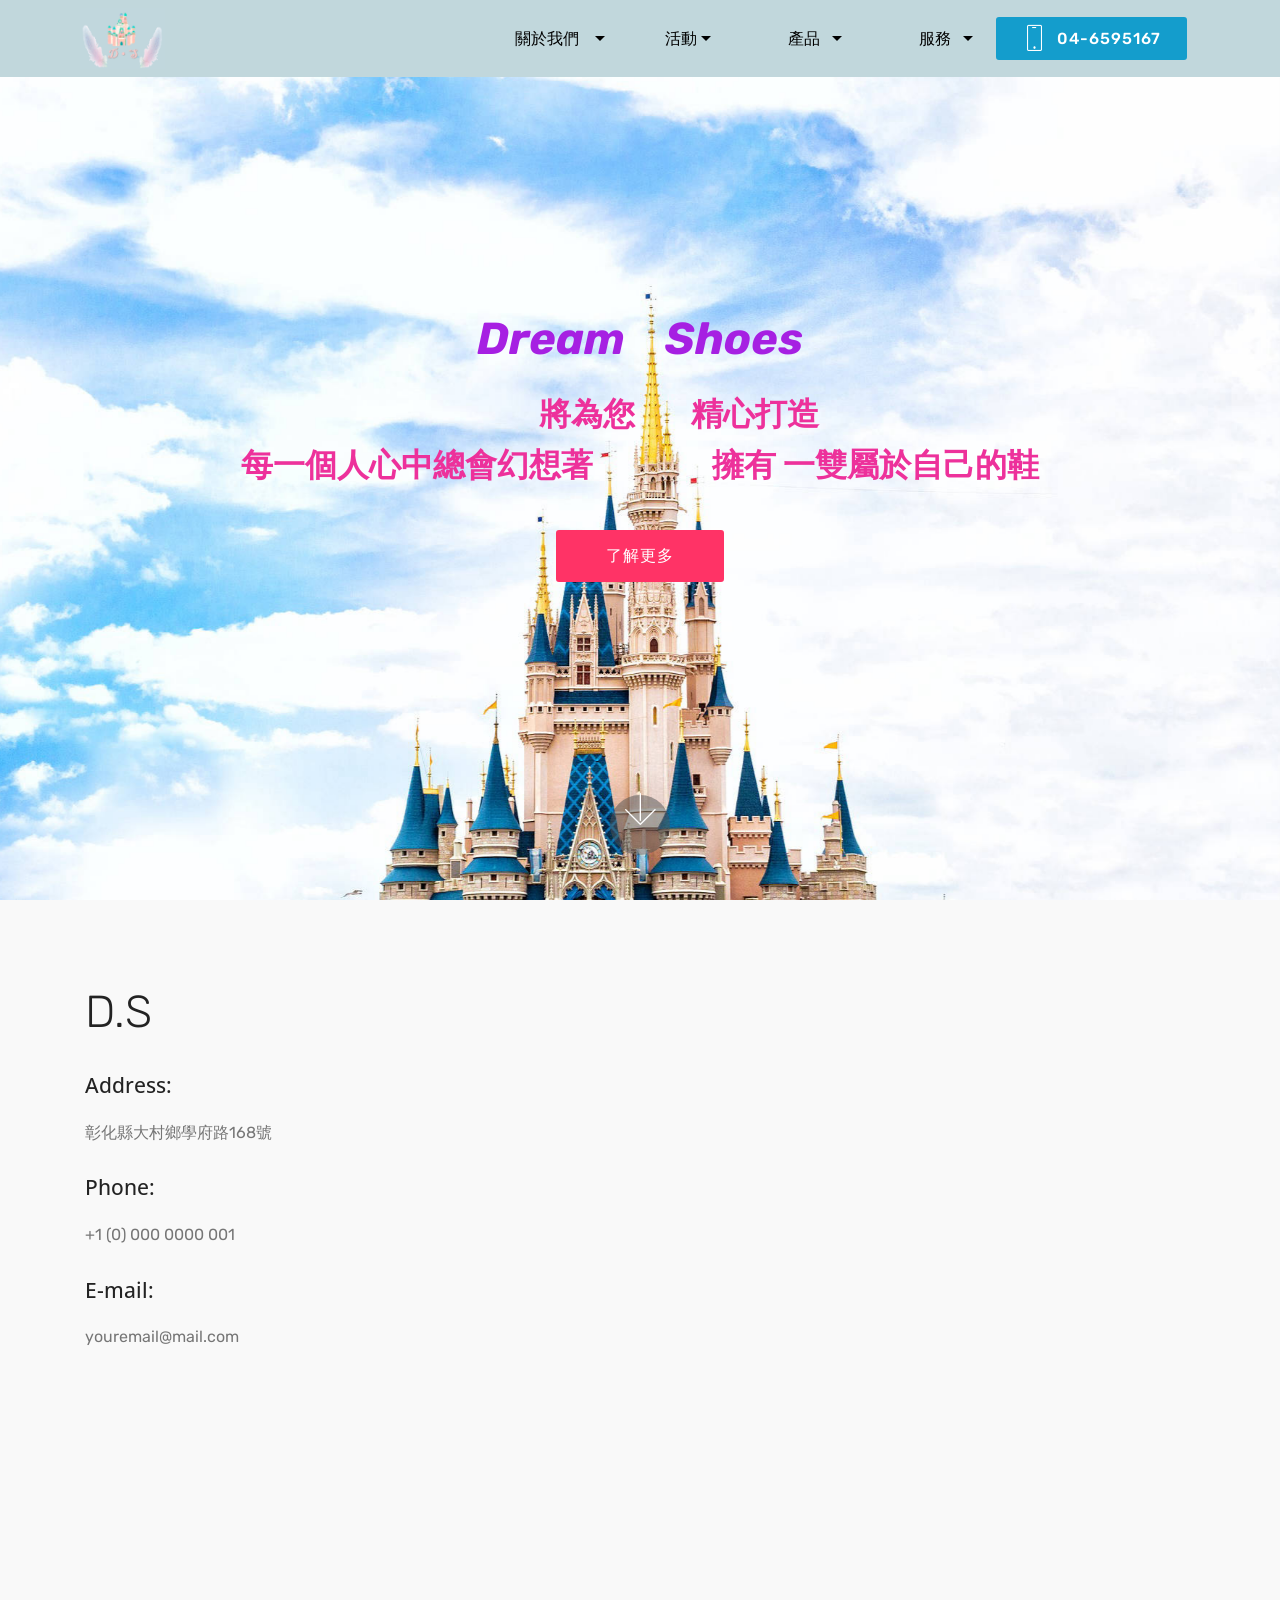
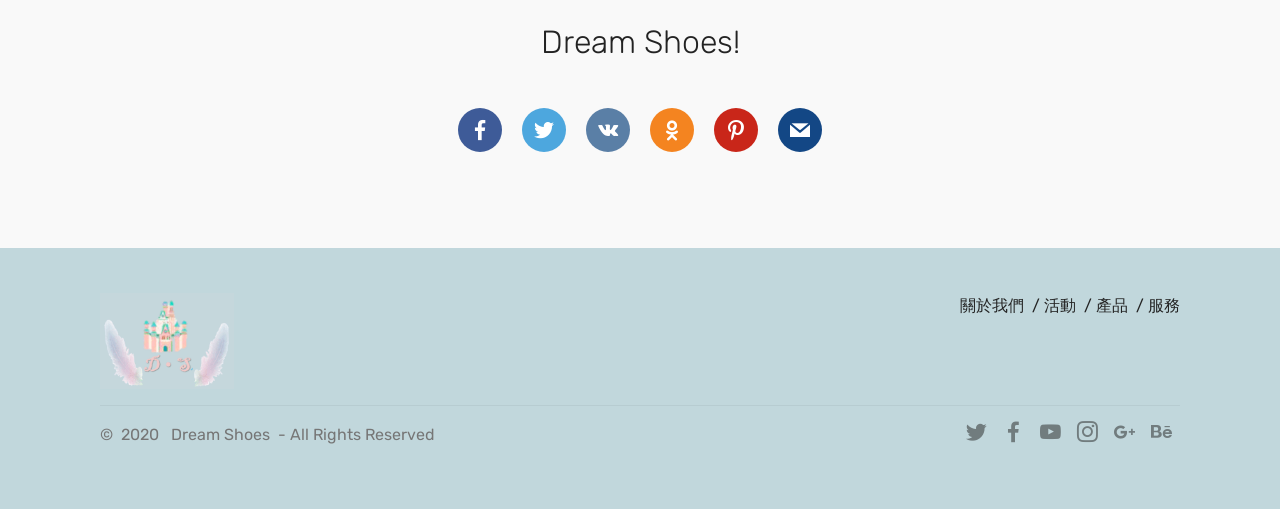
==== commit 7e8d8029: "again" ====
--- a/index.html
+++ b/index.html
@@ -6,7 +6,7 @@
   <meta http-equiv="X-UA-Compatible" content="IE=edge">
   <meta name="generator" content="Mobirise v4.12.3, mobirise.com">
   <meta name="viewport" content="width=device-width, initial-scale=1, minimum-scale=1">
-  <link rel="shortcut icon" href="assets/images/logo2.png" type="image/x-icon">
+  <link rel="shortcut icon" href="assets/images/2020-04-23-2.29.31-3-192x138.png" type="image/x-icon">
   <meta name="description" content="">
   
   
@@ -15,17 +15,29 @@
   <link rel="stylesheet" href="assets/bootstrap/css/bootstrap.min.css">
   <link rel="stylesheet" href="assets/bootstrap/css/bootstrap-grid.min.css">
   <link rel="stylesheet" href="assets/bootstrap/css/bootstrap-reboot.min.css">
+  <link rel="stylesheet" href="assets/tether/tether.min.css">
   <link rel="stylesheet" href="assets/socicon/css/styles.css">
-  <link rel="stylesheet" href="assets/tether/tether.min.css">
   <link rel="stylesheet" href="assets/dropdown/css/style.css">
   <link rel="stylesheet" href="assets/theme/css/style.css">
-  <link rel="preload" as="style" href="assets/mobirise/css/mbr-additional.css"><link rel="stylesheet" href="assets/mobirise/css/mbr-additional.css" type="text/css">
-  
-  
+  <link rel="preload" as="style" href="assets/mobirise/css/mbr-additional.css">
+  <link rel="stylesheet" href="assets/mobirise/css/mbr-additional.css" type="text/css">
+  
+  
+  
+ <!-- Global site tag (gtag.js) - Google Analytics -->
+<script async src="https://www.googletagmanager.com/gtag/js?id=UA-169214156-1"></script>
+<script>
+  window.dataLayer = window.dataLayer || [];
+  function gtag(){dataLayer.push(arguments);}
+  gtag('js', new Date());
+
+  gtag('config', 'UA-169214156-1');
+</script>
+
   
 </head>
 <body>
-  <section class="menu cid-qTkzRZLJNu" once="menu" id="menu1-0">
+  <section class="menu cid-s1zAzsGaPq" once="menu" id="menu2-1n">
 
     
 
@@ -41,43 +53,23 @@
         <div class="menu-logo">
             <div class="navbar-brand">
                 <span class="navbar-logo">
-                    <a href="https://mobirise.com">
-                         <img src="assets/images/logo2.png" alt="Mobirise" style="height: 3.8rem;">
+                    <a href="index.html#header2-1">
+                        <img src="assets/images/2020-04-23-2.29.31-3-192x138.png" alt="Mobirise" title="" style="height: 3.8rem;">
                     </a>
                 </span>
-                <span class="navbar-caption-wrap">
-                    <a class="navbar-caption text-white display-4" href="https://mobirise.com">
-                        MOBIRISE
-                    </a>
-                </span>
+                
             </div>
         </div>
         <div class="collapse navbar-collapse" id="navbarSupportedContent">
-            <ul class="navbar-nav nav-dropdown" data-app-modern-menu="true">
-                <li class="nav-item">
-                    <a class="nav-link link text-white display-4" href="https://mobirise.com">
-                        <span class="mbri-home mbr-iconfont mbr-iconfont-btn"></span>
-                        Services
-                    </a>
-                </li>
-                <li class="nav-item">
-                    <a class="nav-link link text-white display-4" href="https://mobirise.com">
-                        <span class="mbri-search mbr-iconfont mbr-iconfont-btn"></span>
-                        About Us
-                    </a>
-                </li>
-            </ul>
-            <div class="navbar-buttons mbr-section-btn">
-                <a class="btn btn-sm btn-primary display-4" href="https://mobirise.com">
-                    <span class="mbri-save mbr-iconfont mbr-iconfont-btn "></span>
-                    Try It Now!
-                </a>
-            </div>
+            <ul class="navbar-nav nav-dropdown" data-app-modern-menu="true"><li class="nav-item dropdown open"><a class="nav-link link text-black dropdown-toggle display-7" href="https://mobirise.co" data-toggle="dropdown-submenu" aria-expanded="true">關於我們 &nbsp;&nbsp;</a><div class="dropdown-menu"><a class="text-black dropdown-item display-7" href="page5.html#testimonials3-y">公司 logo</a><a class="text-black dropdown-item display-7" href="html.html#header7-k" aria-expanded="false">關於 D.S</a></div></li><li class="nav-item dropdown"><a class="nav-link link text-black dropdown-toggle display-7" href="page9.html#services6-29" data-toggle="dropdown-submenu" aria-expanded="false">&nbsp; &nbsp; &nbsp; &nbsp; &nbsp; 活動</a><div class="dropdown-menu"><a class="text-black dropdown-item display-7" href="page8.html#countdown2-2f">限時優惠</a><a class="text-black dropdown-item display-7" href="page9.html#services6-29">活動預告</a></div></li><li class="nav-item dropdown"><a class="nav-link link dropdown-toggle text-black display-7" href="page2.html#features3-r" data-toggle="dropdown-submenu" aria-expanded="false">&nbsp; &nbsp; &nbsp; &nbsp; &nbsp; &nbsp; &nbsp; 產品 &nbsp;</a><div class="dropdown-menu"><div class="dropdown"><a class="dropdown-item dropdown-toggle text-black display-7" href="page2.html" data-toggle="dropdown-submenu" aria-expanded="false">男士</a><div class="dropdown-menu dropdown-submenu"><a class="dropdown-item text-black display-7" href="page2.html#features3-r">皮鞋</a><a class="dropdown-item text-black display-7" href="page2.html#features3-r">運動鞋</a><a class="dropdown-item text-black display-7" href="page2.html#features3-t">涼拖鞋</a><a class="dropdown-item text-black display-7" href="page2.html#features3-r">靴子</a><a class="dropdown-item text-black display-7" href="page2.html#features3-t">休閒鞋</a></div></div><div class="dropdown"><a class="dropdown-item dropdown-toggle text-black display-7" href="page3.html#features3-p" data-toggle="dropdown-submenu" aria-expanded="false">女士</a><div class="dropdown-menu dropdown-submenu"><a class="dropdown-item text-black display-7" href="page3.html#features3-p">高跟鞋</a><a class="dropdown-item text-black display-7" href="page3.html#features3-q">靴子</a><a class="dropdown-item text-black display-7" href="page3.html#features3-q">涼拖鞋</a><a class="dropdown-item text-black display-7" href="page3.html#features3-q">平底鞋</a><a class="dropdown-item text-black display-7" href="page3.html#features3-p">運動鞋</a><a class="dropdown-item text-black display-7" href="page3.html#features3-p">休閒鞋</a></div></div><div class="dropdown"><a class="dropdown-item dropdown-toggle text-black display-7" href="page4.html#features3-s" data-toggle="dropdown-submenu" aria-expanded="false">孩童</a><div class="dropdown-menu dropdown-submenu"><a class="dropdown-item text-black display-7" href="page4.html#features3-s">涼拖鞋</a><a class="dropdown-item text-black display-7" href="page4.html#features3-s">休閒鞋</a><a class="dropdown-item text-black display-7" href="page4.html#features3-s">運動鞋</a></div></div></div></li><li class="nav-item dropdown"><a class="nav-link link text-black dropdown-toggle display-7" href="page6.html#progress-bars3-1k" data-toggle="dropdown-submenu" aria-expanded="false">&nbsp; &nbsp; &nbsp; &nbsp; &nbsp; &nbsp; &nbsp; 服務 &nbsp;</a><div class="dropdown-menu"><div class="dropdown"><a class="text-black dropdown-item dropdown-toggle display-7" href="https://mobirise.co" data-toggle="dropdown-submenu" aria-expanded="false">聯絡我們</a><div class="dropdown-menu dropdown-submenu"><a class="text-black dropdown-item display-7" href="page6.html#progress-bars3-1k">常見問題</a><a class="text-black dropdown-item display-7" href="page6.html#features13-1j" aria-expanded="false">門市據點</a></div></div><div class="dropdown"><a class="text-black dropdown-item dropdown-toggle display-7" href="page7.html#features14-1a" data-toggle="dropdown-submenu" aria-expanded="false">尺碼對照</a><div class="dropdown-menu dropdown-submenu"><a class="text-black dropdown-item display-7" href="page7.html#features15-1c">男鞋尺寸</a><a class="text-black dropdown-item display-7" href="page7.html#features15-1c">女鞋尺寸</a><a class="text-black dropdown-item display-7" href="page7.html#features15-1c">童鞋尺寸</a></div></div></div></li></ul>
+            <div class="navbar-buttons mbr-section-btn"><a class="btn btn-sm btn-primary display-4" href="tel:+1-234-567-8901">
+                    <span class="btn-icon mbri-mobile mbr-iconfont mbr-iconfont-btn">
+                    </span>04-6595167</a></div>
         </div>
     </nav>
 </section>
 
-<section class="engine"><a href="https://mobirise.info/o">portfolio web templates</a></section><section class="cid-qTkA127IK8 mbr-fullscreen mbr-parallax-background" id="header2-1">
+<section class="engine"><a href="https://mobirise.info/z">best html templates</a></section><section class="cid-qTkA127IK8 mbr-fullscreen mbr-parallax-background" id="header2-1">
 
     
 
@@ -86,17 +78,11 @@
     <div class="container align-center">
         <div class="row justify-content-md-center">
             <div class="mbr-white col-md-10">
-                <h1 class="mbr-section-title mbr-bold pb-3 mbr-fonts-style display-1">
-                    FULL SCREEN INTRO
-                </h1>
+                <h1 class="mbr-section-title mbr-bold pb-3 mbr-fonts-style display-1"><em>Dream &nbsp; &nbsp;Shoes</em></h1>
                 
-                <p class="mbr-text pb-3 mbr-fonts-style display-5">
-                    Click any text to edit or style it. Select text to insert a link. Click blue "Gear" icon in the top right corner to hide/show buttons, text, title and change the block background. Click red "+" in the bottom right corner to add a new block. Use the top left menu to create new pages, sites and add themes.
-                </p>
-                <div class="mbr-section-btn">
-                    <a class="btn btn-md btn-secondary display-4" href="https://mobirise.com">LEARN MORE</a>
-                    <a class="btn btn-md btn-white-outline display-4" href="https://mobirise.com">LIVE DEMO</a>
-                </div>
+                <p class="mbr-text pb-3 mbr-fonts-style display-2"><strong>&nbsp; &nbsp; &nbsp; &nbsp; &nbsp; &nbsp;將為您 &nbsp; &nbsp; &nbsp; &nbsp;精心打造
+<br>每一個人心中總會幻想著 &nbsp; &nbsp; &nbsp; &nbsp; &nbsp; &nbsp; &nbsp; &nbsp; </strong><strong>擁有 一雙屬於自己的鞋</strong></p>
+                <div class="mbr-section-btn"><a class="btn btn-md btn-secondary display-4" href="html.html#header7-k">了解更多</a></div>
             </div>
         </div>
     </div>
@@ -107,61 +93,122 @@
     </div>
 </section>
 
-<section class="cid-qTkAaeaxX5" id="footer1-2">
-
-    
-
-    
-
+<section class="mbr-section contacts1 cid-rWXvDOGJCM" id="contacts1-7">
+    <!---->
+    
+    <!---->
+    <!--Overlay-->
+    
+    <!--Container-->
     <div class="container">
-        <div class="media-container-row content text-white">
-            <div class="col-12 col-md-3">
+        <div class="row">
+            <!--Titles-->
+            <div class="title col-12">
+                <h2 class="align-left mbr-fonts-style display-1">D.S</h2>
+                
+            </div>
+            <!--Left-->
+            <div class="col-12 col-md-6">
+                <div class="left-block wrapper">
+                    <div class="b b-adress">
+                        <h5 class="align-left mbr-fonts-style m-0 display-5">
+                            Address:
+                        </h5>
+                        <p class="mbr-text align-left mbr-fonts-style display-7">彰化縣大村鄉學府路168號</p>
+                    </div>
+                    <div class="b b-phone">
+                        <h5 class="align-left mbr-fonts-style m-0 display-5">
+                            Phone:
+                        </h5>
+                        <p class="mbr-text align-left mbr-fonts-style display-7">
+                            +1 (0) 000 0000 001
+                        </p>
+                    </div>
+                    <div class="b b-mail">
+                        <h5 class="align-left mbr-fonts-style m-0 display-5">
+                            E-mail:
+                        </h5>
+                        <p class="mbr-text align-left mbr-fonts-style display-7">
+                            youremail@mail.com
+                        </p>
+                    </div>
+                </div>
+            </div>
+            <!--Right-->
+            <div class="col-12 col-md-6">
+                <div class="google-map"><iframe frameborder="0" style="border:0" src="https://www.google.com/maps/embed/v1/place?key=AIzaSyCy9r70T3NYf3PhvVflTo0_zdif2_IoIYs&amp;q=place_id:ChIJn6wOs6lZwokRLKy1iqRcoKw" allowfullscreen=""></iframe></div>
+            </div>
+        </div>
+    </div>
+</section>
+
+<section class="cid-rWXvGmbvmL" id="social-buttons3-8">
+    
+    
+
+    
+
+    <div class="container">
+        <div class="media-container-row">
+            <div class="col-md-8 align-center">
+                <h2 class="pb-3 mbr-section-title mbr-fonts-style display-2"><p>Dream Shoes!
+                </p></h2>
+                <div>
+                    <div class="mbr-social-likes">
+                        <span class="btn btn-social socicon-bg-facebook facebook mx-2" title="Share link on Facebook">
+                            <i class="socicon socicon-facebook"></i>
+                        </span>
+                        <span class="btn btn-social twitter socicon-bg-twitter mx-2" title="Share link on Twitter">
+                            <i class="socicon socicon-twitter"></i>
+                        </span>
+                        <span class="btn btn-social vkontakte socicon-bg-vkontakte mx-2" title="Share link on VKontakte">
+                            <i class="socicon socicon-vkontakte"></i>
+                        </span>
+                        <span class="btn btn-social odnoklassniki socicon-bg-odnoklassniki mx-2" title="Share link on Odnoklassniki">
+                            <i class="socicon socicon-odnoklassniki"></i>
+                        </span>
+                        <span class="btn btn-social pinterest socicon-bg-pinterest mx-2" title="Share link on Pinterest">
+                            <i class="socicon socicon-pinterest"></i>
+                        </span>
+                        <span class="btn btn-social mailru socicon-bg-mail mx-2" title="Share link on Mailru">
+                            <i class="socicon socicon-mail"></i>
+                        </span>
+                    </div>
+                </div>
+            </div>
+        </div>
+    </div>
+</section>
+
+<section class="cid-s1zDqx6bcB" id="footer5-1o">
+
+    
+
+    
+
+    <div class="container">
+        <div class="media-container-row">
+            <div class="col-md-3">
                 <div class="media-wrap">
-                    <a href="https://mobirise.com/">
-                        <img src="assets/images/logo2.png" alt="Mobirise">
+                    <a href="page5.html#testimonials3-y">
+                       <img src="assets/images/-2020-04-23-2.29.31-192x138.png" alt="Mobirise" title="">
                     </a>
                 </div>
             </div>
-            <div class="col-12 col-md-3 mbr-fonts-style display-7">
-                <h5 class="pb-3">
-                    Address
-                </h5>
-                <p class="mbr-text">
-                    1234 Street Name
-                    <br>City, AA 99999
-                </p>
-            </div>
-            <div class="col-12 col-md-3 mbr-fonts-style display-7">
-                <h5 class="pb-3">
-                    Contacts
-                </h5>
-                <p class="mbr-text">
-                    Email: support@mobirise.com
-                    <br>Phone: +1 (0) 000 0000 001
-                    <br>Fax: +1 (0) 000 0000 002
-                </p>
-            </div>
-            <div class="col-12 col-md-3 mbr-fonts-style display-7">
-                <h5 class="pb-3">
-                    Links
-                </h5>
-                <p class="mbr-text">
-                    <a class="text-primary" href="https://mobirise.com/">Website builder</a>
-                    <br><a class="text-primary" href="https://mobirise.com/mobirise-free-win.zip">Download for Windows</a>
-                    <br><a class="text-primary" href="https://mobirise.com/mobirise-free-mac.zip">Download for Mac</a>
-                </p>
+            <div class="col-md-9">
+                <p class="mbr-text align-right links mbr-fonts-style display-7">關於我們 &nbsp;/ 活動&nbsp; / 產品 &nbsp;/ 服務</p>
             </div>
         </div>
         <div class="footer-lower">
             <div class="media-container-row">
-                <div class="col-sm-12">
+                <div class="col-md-12">
                     <hr>
                 </div>
             </div>
             <div class="media-container-row mbr-white">
-                <div class="col-sm-6 copyright">
+                <div class="col-md-6 copyright">
                     <p class="mbr-text mbr-fonts-style display-7">
-                        © Copyright 2017 Mobirise - All Rights Reserved
+                        © &nbsp;2020 &nbsp; Dream Shoes &nbsp;- All Rights Reserved
                     </p>
                 </div>
                 <div class="col-md-6">
@@ -208,11 +255,12 @@
   <script src="assets/popper/popper.min.js"></script>
   <script src="assets/bootstrap/js/bootstrap.min.js"></script>
   <script src="assets/tether/tether.min.js"></script>
+  <script src="assets/smoothscroll/smooth-scroll.js"></script>
+  <script src="assets/sociallikes/social-likes.js"></script>
   <script src="assets/dropdown/js/nav-dropdown.js"></script>
   <script src="assets/dropdown/js/navbar-dropdown.js"></script>
   <script src="assets/touchswipe/jquery.touch-swipe.min.js"></script>
   <script src="assets/parallax/jarallax.min.js"></script>
-  <script src="assets/smoothscroll/smooth-scroll.js"></script>
   <script src="assets/theme/js/script.js"></script>
   
   
--- a/assets/mobirise/css/mbr-additional.css
+++ b/assets/mobirise/css/mbr-additional.css
@@ -1,4 +1,5 @@
 @import url(https://fonts.googleapis.com/css?family=Rubik:300,300i,400,400i,500,500i,700,700i,900,900i&display=swap);
+@import url(https://fonts.googleapis.com/css?family=Open+Sans:300,300i,400,400i,600,600i,700,700i,800,800i&display=swap);
 
 
 
@@ -9,19 +10,19 @@
 }
 .display-1 {
   font-family: 'Rubik', sans-serif;
-  font-size: 4.25rem;
+  font-size: 2.8rem;
   font-display: swap;
 }
 .display-1 > .mbr-iconfont {
-  font-size: 6.8rem;
+  font-size: 4.48rem;
 }
 .display-2 {
   font-family: 'Rubik', sans-serif;
-  font-size: 3rem;
+  font-size: 2rem;
   font-display: swap;
 }
 .display-2 > .mbr-iconfont {
-  font-size: 4.8rem;
+  font-size: 3.2rem;
 }
 .display-4 {
   font-family: 'Rubik', sans-serif;
@@ -32,12 +33,12 @@
   font-size: 1.6rem;
 }
 .display-5 {
-  font-family: 'Rubik', sans-serif;
-  font-size: 1.5rem;
+  font-family: 'Open Sans', sans-serif;
+  font-size: 1.3rem;
   font-display: swap;
 }
 .display-5 > .mbr-iconfont {
-  font-size: 2.4rem;
+  font-size: 2.08rem;
 }
 .display-7 {
   font-family: 'Rubik', sans-serif;
@@ -54,14 +55,14 @@
 /* 0.65 - min scale variable, may vary */
 @media (max-width: 768px) {
   .display-1 {
-    font-size: 3.4rem;
-    font-size: calc( 2.1374999999999997rem + (4.25 - 2.1374999999999997) * ((100vw - 20rem) / (48 - 20)));
-    line-height: calc( 1.4 * (2.1374999999999997rem + (4.25 - 2.1374999999999997) * ((100vw - 20rem) / (48 - 20))));
+    font-size: 2.24rem;
+    font-size: calc( 1.63rem + (2.8 - 1.63) * ((100vw - 20rem) / (48 - 20)));
+    line-height: calc( 1.4 * (1.63rem + (2.8 - 1.63) * ((100vw - 20rem) / (48 - 20))));
   }
   .display-2 {
-    font-size: 2.4rem;
-    font-size: calc( 1.7rem + (3 - 1.7) * ((100vw - 20rem) / (48 - 20)));
-    line-height: calc( 1.4 * (1.7rem + (3 - 1.7) * ((100vw - 20rem) / (48 - 20))));
+    font-size: 1.6rem;
+    font-size: calc( 1.35rem + (2 - 1.35) * ((100vw - 20rem) / (48 - 20)));
+    line-height: calc( 1.4 * (1.35rem + (2 - 1.35) * ((100vw - 20rem) / (48 - 20))));
   }
   .display-4 {
     font-size: 0.8rem;
@@ -69,9 +70,9 @@
     line-height: calc( 1.4 * (1rem + (1 - 1) * ((100vw - 20rem) / (48 - 20))));
   }
   .display-5 {
-    font-size: 1.2rem;
-    font-size: calc( 1.175rem + (1.5 - 1.175) * ((100vw - 20rem) / (48 - 20)));
-    line-height: calc( 1.4 * (1.175rem + (1.5 - 1.175) * ((100vw - 20rem) / (48 - 20))));
+    font-size: 1.04rem;
+    font-size: calc( 1.105rem + (1.3 - 1.105) * ((100vw - 20rem) / (48 - 20)));
+    line-height: calc( 1.4 * (1.105rem + (1.3 - 1.105) * ((100vw - 20rem) / (48 - 20))));
   }
 }
 /* Buttons */
@@ -491,20 +492,9 @@
 .alert-danger {
   background-color: #b1a374;
 }
-.mbr-section-btn a.btn:not(.btn-form) {
-  border-radius: 100px;
-}
 .mbr-section-btn a.btn:not(.btn-form):hover,
 .mbr-section-btn a.btn:not(.btn-form):focus {
   box-shadow: none !important;
-}
-.mbr-section-btn a.btn:not(.btn-form):hover,
-.mbr-section-btn a.btn:not(.btn-form):focus {
-  box-shadow: 0 10px 40px 0 rgba(0, 0, 0, 0.2) !important;
-  -webkit-box-shadow: 0 10px 40px 0 rgba(0, 0, 0, 0.2) !important;
-}
-.mbr-gallery-filter li a {
-  border-radius: 100px !important;
 }
 .mbr-gallery-filter li.active .btn {
   background-color: #149dcc;
@@ -514,9 +504,6 @@
 .mbr-gallery-filter li.active .btn:focus {
   box-shadow: none;
 }
-.nav-tabs .nav-link {
-  border-radius: 100px !important;
-}
 a,
 a:hover {
   color: #149dcc;
@@ -560,45 +547,6 @@
 .mbr-form .btn {
   margin: .4rem 0;
 }
-.mbr-form .input-group-btn a.btn {
-  border-radius: 100px !important;
-}
-.mbr-form .input-group-btn a.btn:hover {
-  box-shadow: 0 10px 40px 0 rgba(0, 0, 0, 0.2);
-}
-.mbr-form .input-group-btn button[type="submit"] {
-  border-radius: 100px !important;
-  padding: 1rem 3rem;
-}
-.mbr-form .input-group-btn button[type="submit"]:hover {
-  box-shadow: 0 10px 40px 0 rgba(0, 0, 0, 0.2);
-}
-.form2 .form-control {
-  border-top-left-radius: 100px;
-  border-bottom-left-radius: 100px;
-}
-.form2 .input-group-btn a.btn {
-  border-top-left-radius: 0 !important;
-  border-bottom-left-radius: 0 !important;
-}
-.form2 .input-group-btn button[type="submit"] {
-  border-top-left-radius: 0 !important;
-  border-bottom-left-radius: 0 !important;
-}
-.form3 input[type="email"] {
-  border-radius: 100px !important;
-}
-@media (max-width: 349px) {
-  .form2 input[type="email"] {
-    border-radius: 100px !important;
-  }
-  .form2 .input-group-btn a.btn {
-    border-radius: 100px !important;
-  }
-  .form2 .input-group-btn button[type="submit"] {
-    border-radius: 100px !important;
-  }
-}
 @media (max-width: 767px) {
   .btn {
     font-size: .75rem !important;
@@ -616,39 +564,7 @@
 .mbr-footer .mbr-contacts li a:hover {
   color: #149dcc;
 }
-.footer3 input[type="email"],
-.footer4 input[type="email"] {
-  border-radius: 100px !important;
-}
-.footer3 .input-group-btn a.btn,
-.footer4 .input-group-btn a.btn {
-  border-radius: 100px !important;
-}
-.footer3 .input-group-btn button[type="submit"],
-.footer4 .input-group-btn button[type="submit"] {
-  border-radius: 100px !important;
-}
 /* Headers*/
-.header13 .form-inline input[type="email"],
-.header14 .form-inline input[type="email"] {
-  border-radius: 100px;
-}
-.header13 .form-inline input[type="text"],
-.header14 .form-inline input[type="text"] {
-  border-radius: 100px;
-}
-.header13 .form-inline input[type="tel"],
-.header14 .form-inline input[type="tel"] {
-  border-radius: 100px;
-}
-.header13 .form-inline a.btn,
-.header14 .form-inline a.btn {
-  border-radius: 100px;
-}
-.header13 .form-inline button,
-.header14 .form-inline button {
-  border-radius: 100px !important;
-}
 @media screen and (-ms-high-contrast: active), (-ms-high-contrast: none) {
   .card-wrapper {
     flex: auto !important;
@@ -710,119 +626,325 @@
 section.lazy-placeholder:after {
   opacity: 0.3;
 }
-.cid-qTkzRZLJNu .navbar {
-  padding: .5rem 0;
-  background: #333333;
+.cid-qTkA127IK8 {
+  background-image: url("../../../assets/images/mbr-1920x1242.jpg");
+}
+.cid-qTkA127IK8 .mbr-text,
+.cid-qTkA127IK8 .mbr-section-btn {
+  text-align: center;
+  color: #ed319b;
+}
+.cid-qTkA127IK8 H1 {
+  color: #a620e2;
+}
+.cid-qTkA127IK8 H3 {
+  color: #ed319b;
+}
+.cid-rWXvDOGJCM {
+  padding-top: 90px;
+  padding-bottom: 90px;
+  background-color: #f9f9f9;
+}
+.cid-rWXvDOGJCM div.b {
+  padding-top: 2rem;
+}
+.cid-rWXvDOGJCM .mbr-text {
+  color: #767676;
+  margin: 0;
+  padding-top: 1.5rem;
+  text-align: left;
+}
+.cid-rWXvDOGJCM a:not([href]):not([tabindex]) {
+  color: #fff;
+  border-radius: 3px;
+}
+.cid-rWXvDOGJCM .google-map {
+  height: 25rem;
+  position: relative;
+}
+.cid-rWXvDOGJCM .google-map iframe {
+  height: 100%;
+  width: 100%;
+}
+.cid-rWXvDOGJCM .google-map [data-state-details] {
+  color: #6b6763;
+  font-family: Montserrat;
+  height: 1.5em;
+  margin-top: -0.75em;
+  padding-left: 1.25rem;
+  padding-right: 1.25rem;
+  position: absolute;
+  text-align: center;
+  top: 50%;
+  width: 100%;
+}
+.cid-rWXvDOGJCM .google-map[data-state] {
+  background: #e9e5dc;
+}
+.cid-rWXvDOGJCM .google-map[data-state="loading"] [data-state-details] {
+  display: none;
+}
+.cid-rWXvDOGJCM div.left-block.wrapper {
+  height: 100%;
+  display: flex;
+  flex-direction: column;
+  justify-content: flex-start;
+}
+@media (max-width: 767px) {
+  .cid-rWXvDOGJCM div.left-block.wrapper {
+    padding-bottom: 3rem;
+  }
+}
+.cid-rWXvGmbvmL {
+  padding-top: 90px;
+  padding-bottom: 90px;
+  background-color: #f9f9f9;
+}
+.cid-rWXvGmbvmL .socicon-bg-facebook {
+  background: #3e5b98;
+  color: #ffffff;
+}
+.cid-rWXvGmbvmL .socicon-bg-twitter {
+  background: #4da7de;
+  color: #ffffff;
+}
+.cid-rWXvGmbvmL .socicon-bg-googleplus {
+  background: #dd4b39;
+  color: #ffffff;
+}
+.cid-rWXvGmbvmL .socicon-bg-vkontakte {
+  background: #5a7fa6;
+  color: #ffffff;
+}
+.cid-rWXvGmbvmL .socicon-bg-odnoklassniki {
+  background: #f48420;
+  color: #ffffff;
+}
+.cid-rWXvGmbvmL .socicon-bg-pinterest {
+  background: #c92619;
+  color: #ffffff;
+}
+.cid-rWXvGmbvmL .socicon-bg-mail {
+  background: #134785;
+  color: #ffffff;
+}
+.cid-rWXvGmbvmL .btn-social {
+  font-size: 20px;
+  border-radius: 50%;
+  padding: 0;
+  width: 44px;
+  height: 44px;
+  line-height: 44px;
+  text-align: center;
+  position: relative;
+  cursor: pointer;
+  border: none !important;
+}
+.cid-rWXvGmbvmL .btn-social i {
+  top: 0;
+  line-height: 44px;
+  width: 44px;
+}
+.cid-rWXvGmbvmL .btn-social + .btn {
+  margin-left: .1rem;
+}
+.cid-rWXvGmbvmL [class^="socicon-"]:before,
+.cid-rWXvGmbvmL [class*=" socicon-"]:before {
+  line-height: 44px;
+}
+@media (max-width: 767px) {
+  .cid-rWXvGmbvmL .btn {
+    font-size: 20px !important;
+  }
+}
+.cid-s1zDqx6bcB {
+  padding-top: 45px;
+  padding-bottom: 45px;
+  background-color: #c1d7dc;
+}
+@media (max-width: 767px) {
+  .cid-s1zDqx6bcB .media-wrap {
+    margin-bottom: 1rem;
+    text-align: center;
+  }
+}
+.cid-s1zDqx6bcB .media-wrap .mbr-iconfont-logo {
+  font-size: 7rem;
+  color: #f36;
+}
+.cid-s1zDqx6bcB .media-wrap img {
+  height: 6rem;
+}
+.cid-s1zDqx6bcB .mbr-text {
+  color: #767676;
+}
+@media (max-width: 767px) {
+  .cid-s1zDqx6bcB .footer-lower .copyright {
+    margin-bottom: 1rem;
+    text-align: center;
+  }
+}
+.cid-s1zDqx6bcB .footer-lower hr {
+  margin: 1rem 0;
+  border-color: #000;
+  opacity: .05;
+}
+.cid-s1zDqx6bcB .footer-lower .social-list {
+  padding-left: 0;
+  margin-bottom: 0;
+  list-style: none;
+  display: flex;
+  -webkit-flex-wrap: wrap;
+  flex-wrap: wrap;
+  -webkit-justify-content: flex-end;
+  justify-content: flex-end;
+}
+.cid-s1zDqx6bcB .footer-lower .social-list .mbr-iconfont-social {
+  font-size: 1.3rem;
+  color: #232323;
+}
+.cid-s1zDqx6bcB .footer-lower .social-list .soc-item {
+  margin: 0 .5rem;
+}
+.cid-s1zDqx6bcB .footer-lower .social-list a {
+  margin: 0;
+  opacity: .5;
+  -webkit-transition: .2s linear;
+  transition: .2s linear;
+}
+.cid-s1zDqx6bcB .footer-lower .social-list a:hover {
+  opacity: 1;
+}
+@media (max-width: 767px) {
+  .cid-s1zDqx6bcB .footer-lower .social-list {
+    -webkit-justify-content: center;
+    justify-content: center;
+  }
+}
+.cid-s1zDqx6bcB .links {
+  color: #232323;
+}
+.cid-s1zAzsGaPq .navbar {
+  background: #c1d7dc;
   transition: none;
   min-height: 77px;
-}
-.cid-qTkzRZLJNu .navbar-dropdown.bg-color.transparent.opened {
-  background: #333333;
-}
-.cid-qTkzRZLJNu a {
+  padding: .5rem 0;
+}
+.cid-s1zAzsGaPq .navbar-dropdown.bg-color.transparent.opened {
+  background: #c1d7dc;
+}
+.cid-s1zAzsGaPq a {
   font-style: normal;
 }
-.cid-qTkzRZLJNu .nav-item span {
+.cid-s1zAzsGaPq .nav-item span {
   padding-right: 0.4em;
   line-height: 0.5em;
   vertical-align: text-bottom;
   position: relative;
   text-decoration: none;
 }
-.cid-qTkzRZLJNu .nav-item a {
-  display: flex;
+.cid-s1zAzsGaPq .nav-item a {
+  display: -webkit-flex;
   align-items: center;
   justify-content: center;
   padding: 0.7rem 0 !important;
   margin: 0rem .65rem !important;
-}
-.cid-qTkzRZLJNu .nav-item:focus,
-.cid-qTkzRZLJNu .nav-link:focus {
+  -webkit-align-items: center;
+  -webkit-justify-content: center;
+}
+.cid-s1zAzsGaPq .nav-item:focus,
+.cid-s1zAzsGaPq .nav-link:focus {
   outline: none;
 }
-.cid-qTkzRZLJNu .btn {
+.cid-s1zAzsGaPq .btn {
   padding: 0.4rem 1.5rem;
-  display: inline-flex;
+  display: -webkit-inline-flex;
   align-items: center;
-}
-.cid-qTkzRZLJNu .btn .mbr-iconfont {
+  -webkit-align-items: center;
+}
+.cid-s1zAzsGaPq .btn .mbr-iconfont {
   font-size: 1.6rem;
 }
-.cid-qTkzRZLJNu .menu-logo {
+.cid-s1zAzsGaPq .menu-logo {
   margin-right: auto;
 }
-.cid-qTkzRZLJNu .menu-logo .navbar-brand {
+.cid-s1zAzsGaPq .menu-logo .navbar-brand {
   display: flex;
   margin-left: 5rem;
   padding: 0;
   transition: padding .2s;
   min-height: 3.8rem;
+  -webkit-align-items: center;
   align-items: center;
 }
-.cid-qTkzRZLJNu .menu-logo .navbar-brand .navbar-caption-wrap {
-  display: -webkit-flex;
+.cid-s1zAzsGaPq .menu-logo .navbar-brand .navbar-caption-wrap {
+  display: flex;
   -webkit-align-items: center;
   align-items: center;
   word-break: break-word;
   min-width: 7rem;
   margin: .3rem 0;
 }
-.cid-qTkzRZLJNu .menu-logo .navbar-brand .navbar-caption-wrap .navbar-caption {
+.cid-s1zAzsGaPq .menu-logo .navbar-brand .navbar-caption-wrap .navbar-caption {
   line-height: 1.2rem !important;
   padding-right: 2rem;
 }
-.cid-qTkzRZLJNu .menu-logo .navbar-brand .navbar-logo {
+.cid-s1zAzsGaPq .menu-logo .navbar-brand .navbar-logo {
   font-size: 4rem;
   transition: font-size 0.25s;
 }
-.cid-qTkzRZLJNu .menu-logo .navbar-brand .navbar-logo img {
+.cid-s1zAzsGaPq .menu-logo .navbar-brand .navbar-logo img {
   display: flex;
 }
-.cid-qTkzRZLJNu .menu-logo .navbar-brand .navbar-logo .mbr-iconfont {
+.cid-s1zAzsGaPq .menu-logo .navbar-brand .navbar-logo .mbr-iconfont {
   transition: font-size 0.25s;
 }
-.cid-qTkzRZLJNu .navbar-toggleable-sm .navbar-collapse {
+.cid-s1zAzsGaPq .menu-logo .navbar-brand .navbar-logo a {
+  display: inline-flex;
+}
+.cid-s1zAzsGaPq .navbar-toggleable-sm .navbar-collapse {
   justify-content: flex-end;
   -webkit-justify-content: flex-end;
   padding-right: 5rem;
   width: auto;
 }
-.cid-qTkzRZLJNu .navbar-toggleable-sm .navbar-collapse .navbar-nav {
+.cid-s1zAzsGaPq .navbar-toggleable-sm .navbar-collapse .navbar-nav {
   flex-wrap: wrap;
   -webkit-flex-wrap: wrap;
   padding-left: 0;
 }
-.cid-qTkzRZLJNu .navbar-toggleable-sm .navbar-collapse .navbar-nav .nav-item {
+.cid-s1zAzsGaPq .navbar-toggleable-sm .navbar-collapse .navbar-nav .nav-item {
   -webkit-align-self: center;
   align-self: center;
 }
-.cid-qTkzRZLJNu .navbar-toggleable-sm .navbar-collapse .navbar-buttons {
+.cid-s1zAzsGaPq .navbar-toggleable-sm .navbar-collapse .navbar-buttons {
   padding-left: 0;
   padding-bottom: 0;
 }
-.cid-qTkzRZLJNu .dropdown .dropdown-menu {
-  background: #333333;
-  display: none;
+.cid-s1zAzsGaPq .dropdown .dropdown-menu {
+  background: #c1d7dc;
+  visibility: hidden;
+  display: block;
   position: absolute;
   min-width: 5rem;
   padding-top: 1.4rem;
   padding-bottom: 1.4rem;
   text-align: left;
 }
-.cid-qTkzRZLJNu .dropdown .dropdown-menu .dropdown-item {
+.cid-s1zAzsGaPq .dropdown .dropdown-menu .dropdown-item {
   width: auto;
   padding: 0.235em 1.5385em 0.235em 1.5385em !important;
 }
-.cid-qTkzRZLJNu .dropdown .dropdown-menu .dropdown-item::after {
+.cid-s1zAzsGaPq .dropdown .dropdown-menu .dropdown-item::after {
   right: 0.5rem;
 }
-.cid-qTkzRZLJNu .dropdown .dropdown-menu .dropdown-submenu {
+.cid-s1zAzsGaPq .dropdown .dropdown-menu .dropdown-submenu {
   margin: 0;
 }
-.cid-qTkzRZLJNu .dropdown.open > .dropdown-menu {
-  display: block;
-}
-.cid-qTkzRZLJNu .navbar-toggleable-sm.opened:after {
+.cid-s1zAzsGaPq .dropdown.open > .dropdown-menu {
+  visibility: visible;
+}
+.cid-s1zAzsGaPq .navbar-toggleable-sm.opened:after {
   position: absolute;
   width: 100vw;
   height: 100vh;
@@ -834,28 +956,28 @@
   -webkit-transform: translateY(100%);
   z-index: 1000;
 }
-.cid-qTkzRZLJNu .navbar.navbar-short {
+.cid-s1zAzsGaPq .navbar.navbar-short {
   min-height: 60px;
   transition: all .2s;
 }
-.cid-qTkzRZLJNu .navbar.navbar-short .navbar-toggler-right {
+.cid-s1zAzsGaPq .navbar.navbar-short .navbar-toggler-right {
   top: 20px;
 }
-.cid-qTkzRZLJNu .navbar.navbar-short .navbar-logo a {
+.cid-s1zAzsGaPq .navbar.navbar-short .navbar-logo a {
   font-size: 2.5rem !important;
   line-height: 2.5rem;
   transition: font-size 0.25s;
 }
-.cid-qTkzRZLJNu .navbar.navbar-short .navbar-logo a .mbr-iconfont {
+.cid-s1zAzsGaPq .navbar.navbar-short .navbar-logo a .mbr-iconfont {
   font-size: 2.5rem !important;
 }
-.cid-qTkzRZLJNu .navbar.navbar-short .navbar-logo a img {
+.cid-s1zAzsGaPq .navbar.navbar-short .navbar-logo a img {
   height: 3rem !important;
 }
-.cid-qTkzRZLJNu .navbar.navbar-short .navbar-brand {
+.cid-s1zAzsGaPq .navbar.navbar-short .navbar-brand {
   min-height: 3rem;
 }
-.cid-qTkzRZLJNu button.navbar-toggler {
+.cid-s1zAzsGaPq button.navbar-toggler {
   width: 31px;
   height: 18px;
   cursor: pointer;
@@ -863,103 +985,110 @@
   top: 1.5rem;
   right: 1rem;
 }
-.cid-qTkzRZLJNu button.navbar-toggler:focus {
+.cid-s1zAzsGaPq button.navbar-toggler:focus {
   outline: none;
 }
-.cid-qTkzRZLJNu button.navbar-toggler .hamburger span {
+.cid-s1zAzsGaPq button.navbar-toggler .hamburger span {
   position: absolute;
   right: 0;
   width: 30px;
   height: 2px;
   border-right: 5px;
-  background-color: #ffffff;
-}
-.cid-qTkzRZLJNu button.navbar-toggler .hamburger span:nth-child(1) {
+  background-color: #232323;
+}
+.cid-s1zAzsGaPq button.navbar-toggler .hamburger span:nth-child(1) {
   top: 0;
   transition: all .2s;
 }
-.cid-qTkzRZLJNu button.navbar-toggler .hamburger span:nth-child(2) {
+.cid-s1zAzsGaPq button.navbar-toggler .hamburger span:nth-child(2) {
   top: 8px;
   transition: all .15s;
 }
-.cid-qTkzRZLJNu button.navbar-toggler .hamburger span:nth-child(3) {
+.cid-s1zAzsGaPq button.navbar-toggler .hamburger span:nth-child(3) {
   top: 8px;
   transition: all .15s;
 }
-.cid-qTkzRZLJNu button.navbar-toggler .hamburger span:nth-child(4) {
+.cid-s1zAzsGaPq button.navbar-toggler .hamburger span:nth-child(4) {
   top: 16px;
   transition: all .2s;
 }
-.cid-qTkzRZLJNu nav.opened .hamburger span:nth-child(1) {
+.cid-s1zAzsGaPq nav.opened .hamburger span:nth-child(1) {
   top: 8px;
   width: 0;
   opacity: 0;
   right: 50%;
   transition: all .2s;
 }
-.cid-qTkzRZLJNu nav.opened .hamburger span:nth-child(2) {
+.cid-s1zAzsGaPq nav.opened .hamburger span:nth-child(2) {
   -webkit-transform: rotate(45deg);
   transform: rotate(45deg);
   transition: all .25s;
 }
-.cid-qTkzRZLJNu nav.opened .hamburger span:nth-child(3) {
+.cid-s1zAzsGaPq nav.opened .hamburger span:nth-child(3) {
   -webkit-transform: rotate(-45deg);
   transform: rotate(-45deg);
   transition: all .25s;
 }
-.cid-qTkzRZLJNu nav.opened .hamburger span:nth-child(4) {
+.cid-s1zAzsGaPq nav.opened .hamburger span:nth-child(4) {
   top: 8px;
   width: 0;
   opacity: 0;
   right: 50%;
   transition: all .2s;
 }
-.cid-qTkzRZLJNu .collapsed.navbar-expand {
+.cid-s1zAzsGaPq .collapsed.navbar-expand {
   flex-direction: column;
-}
-.cid-qTkzRZLJNu .collapsed .btn {
-  display: flex;
-}
-.cid-qTkzRZLJNu .collapsed .navbar-collapse {
+  -webkit-flex-direction: column;
+}
+.cid-s1zAzsGaPq .collapsed .btn {
+  display: -webkit-flex;
+}
+.cid-s1zAzsGaPq .collapsed .navbar-collapse {
   display: none !important;
   padding-right: 0 !important;
 }
-.cid-qTkzRZLJNu .collapsed .navbar-collapse.collapsing,
-.cid-qTkzRZLJNu .collapsed .navbar-collapse.show {
+.cid-s1zAzsGaPq .collapsed .navbar-collapse.collapsing,
+.cid-s1zAzsGaPq .collapsed .navbar-collapse.show {
   display: block !important;
 }
-.cid-qTkzRZLJNu .collapsed .navbar-collapse.collapsing .navbar-nav,
-.cid-qTkzRZLJNu .collapsed .navbar-collapse.show .navbar-nav {
+.cid-s1zAzsGaPq .collapsed .navbar-collapse.collapsing .navbar-nav,
+.cid-s1zAzsGaPq .collapsed .navbar-collapse.show .navbar-nav {
   display: block;
   text-align: center;
 }
-.cid-qTkzRZLJNu .collapsed .navbar-collapse.collapsing .navbar-nav .nav-item,
-.cid-qTkzRZLJNu .collapsed .navbar-collapse.show .navbar-nav .nav-item {
+.cid-s1zAzsGaPq .collapsed .navbar-collapse.collapsing .navbar-nav .nav-item,
+.cid-s1zAzsGaPq .collapsed .navbar-collapse.show .navbar-nav .nav-item {
   clear: both;
 }
-.cid-qTkzRZLJNu .collapsed .navbar-collapse.collapsing .navbar-buttons,
-.cid-qTkzRZLJNu .collapsed .navbar-collapse.show .navbar-buttons {
+.cid-s1zAzsGaPq .collapsed .navbar-collapse.collapsing .navbar-buttons,
+.cid-s1zAzsGaPq .collapsed .navbar-collapse.show .navbar-buttons {
   text-align: center;
 }
-.cid-qTkzRZLJNu .collapsed .navbar-collapse.collapsing .navbar-buttons:last-child,
-.cid-qTkzRZLJNu .collapsed .navbar-collapse.show .navbar-buttons:last-child {
+.cid-s1zAzsGaPq .collapsed .navbar-collapse.collapsing .navbar-buttons:last-child,
+.cid-s1zAzsGaPq .collapsed .navbar-collapse.show .navbar-buttons:last-child {
   margin-bottom: 1rem;
 }
-.cid-qTkzRZLJNu .collapsed button.navbar-toggler {
+@media (min-width: 1024px) {
+  .cid-s1zAzsGaPq .collapsed:not(.navbar-short) .navbar-collapse {
+    max-height: calc(98.5vh - 3.8rem);
+  }
+}
+.cid-s1zAzsGaPq .collapsed button.navbar-toggler {
   display: block;
 }
-.cid-qTkzRZLJNu .collapsed .navbar-brand {
+.cid-s1zAzsGaPq .collapsed .navbar-brand {
   margin-left: 1rem !important;
 }
-.cid-qTkzRZLJNu .collapsed .navbar-toggleable-sm {
+.cid-s1zAzsGaPq .collapsed .navbar-toggleable-sm {
   flex-direction: column;
   -webkit-flex-direction: column;
 }
-.cid-qTkzRZLJNu .collapsed .dropdown .dropdown-menu {
+.cid-s1zAzsGaPq .collapsed .dropdown .dropdown-menu {
   width: 100%;
   text-align: center;
   position: relative;
   opacity: 0;
+  overflow: hidden;
   display: block;
   height: 0;
   visibility: hidden;
@@ -967,19 +1096,19 @@
   transition-duration: .5s;
   transition-property: opacity,padding,height;
 }
-.cid-qTkzRZLJNu .collapsed .dropdown.open > .dropdown-menu {
+.cid-s1zAzsGaPq .collapsed .dropdown.open > .dropdown-menu {
   position: relative;
   opacity: 1;
   height: auto;
   padding: 1.4rem 0;
   visibility: visible;
 }
-.cid-qTkzRZLJNu .collapsed .dropdown .dropdown-submenu {
+.cid-s1zAzsGaPq .collapsed .dropdown .dropdown-submenu {
   left: 0;
   text-align: center;
   width: 100%;
 }
-.cid-qTkzRZLJNu .collapsed .dropdown .dropdown-toggle[data-toggle="dropdown-submenu"]::after {
+.cid-s1zAzsGaPq .collapsed .dropdown .dropdown-toggle[data-toggle="dropdown-submenu"]::after {
   margin-top: 0;
   position: inherit;
   right: 0;
@@ -994,56 +1123,58 @@
   border-right: .30em solid transparent;
   border-left: .30em solid transparent;
 }
-@media (max-width: 991px) {
-  .cid-qTkzRZLJNu .navbar-expand {
-    flex-direction: column;
-  }
-  .cid-qTkzRZLJNu img {
-    height: 3.8rem !important;
-  }
-  .cid-qTkzRZLJNu .btn {
-    display: flex;
-  }
-  .cid-qTkzRZLJNu button.navbar-toggler {
-    display: block;
-  }
-  .cid-qTkzRZLJNu .navbar-brand {
-    margin-left: 1rem !important;
-  }
-  .cid-qTkzRZLJNu .navbar-toggleable-sm {
+@media (max-width: 1023px) {
+  .cid-s1zAzsGaPq.navbar-expand {
     flex-direction: column;
     -webkit-flex-direction: column;
   }
-  .cid-qTkzRZLJNu .navbar-collapse {
+  .cid-s1zAzsGaPq img {
+    height: 3.8rem !important;
+  }
+  .cid-s1zAzsGaPq .btn {
+    display: -webkit-flex;
+  }
+  .cid-s1zAzsGaPq button.navbar-toggler {
+    display: block;
+  }
+  .cid-s1zAzsGaPq .navbar-brand {
+    margin-left: 1rem !important;
+  }
+  .cid-s1zAzsGaPq .navbar-toggleable-sm {
+    flex-direction: column;
+    -webkit-flex-direction: column;
+  }
+  .cid-s1zAzsGaPq .navbar-collapse {
     display: none !important;
     padding-right: 0 !important;
   }
-  .cid-qTkzRZLJNu .navbar-collapse.collapsing,
-  .cid-qTkzRZLJNu .navbar-collapse.show {
+  .cid-s1zAzsGaPq .navbar-collapse.collapsing,
+  .cid-s1zAzsGaPq .navbar-collapse.show {
     display: block !important;
   }
-  .cid-qTkzRZLJNu .navbar-collapse.collapsing .navbar-nav,
-  .cid-qTkzRZLJNu .navbar-collapse.show .navbar-nav {
+  .cid-s1zAzsGaPq .navbar-collapse.collapsing .navbar-nav,
+  .cid-s1zAzsGaPq .navbar-collapse.show .navbar-nav {
     display: block;
     text-align: center;
   }
-  .cid-qTkzRZLJNu .navbar-collapse.collapsing .navbar-nav .nav-item,
-  .cid-qTkzRZLJNu .navbar-collapse.show .navbar-nav .nav-item {
+  .cid-s1zAzsGaPq .navbar-collapse.collapsing .navbar-nav .nav-item,
+  .cid-s1zAzsGaPq .navbar-collapse.show .navbar-nav .nav-item {
     clear: both;
   }
-  .cid-qTkzRZLJNu .navbar-collapse.collapsing .navbar-buttons,
-  .cid-qTkzRZLJNu .navbar-collapse.show .navbar-buttons {
+  .cid-s1zAzsGaPq .navbar-collapse.collapsing .navbar-buttons,
+  .cid-s1zAzsGaPq .navbar-collapse.show .navbar-buttons {
     text-align: center;
   }
-  .cid-qTkzRZLJNu .navbar-collapse.collapsing .navbar-buttons:last-child,
-  .cid-qTkzRZLJNu .navbar-collapse.show .navbar-buttons:last-child {
+  .cid-s1zAzsGaPq .navbar-collapse.collapsing .navbar-buttons:last-child,
+  .cid-s1zAzsGaPq .navbar-collapse.show .navbar-buttons:last-child {
     margin-bottom: 1rem;
   }
-  .cid-qTkzRZLJNu .dropdown .dropdown-menu {
+  .cid-s1zAzsGaPq .dropdown .dropdown-menu {
     width: 100%;
     text-align: center;
     position: relative;
     opacity: 0;
+    overflow: hidden;
     display: block;
     height: 0;
     visibility: hidden;
@@ -1051,19 +1182,19 @@
     transition-duration: .5s;
     transition-property: opacity,padding,height;
   }
-  .cid-qTkzRZLJNu .dropdown.open > .dropdown-menu {
+  .cid-s1zAzsGaPq .dropdown.open > .dropdown-menu {
     position: relative;
     opacity: 1;
     height: auto;
     padding: 1.4rem 0;
     visibility: visible;
   }
-  .cid-qTkzRZLJNu .dropdown .dropdown-submenu {
+  .cid-s1zAzsGaPq .dropdown .dropdown-submenu {
     left: 0;
     text-align: center;
     width: 100%;
   }
-  .cid-qTkzRZLJNu .dropdown .dropdown-toggle[data-toggle="dropdown-submenu"]::after {
+  .cid-s1zAzsGaPq .dropdown .dropdown-toggle[data-toggle="dropdown-submenu"]::after {
     margin-top: 0;
     position: inherit;
     right: 0;
@@ -1080,84 +1211,5111 @@
   }
 }
 @media (min-width: 767px) {
-  .cid-qTkzRZLJNu .menu-logo {
+  .cid-s1zAzsGaPq .menu-logo {
     flex-shrink: 0;
-  }
-}
-.cid-qTkzRZLJNu .navbar-collapse {
+    -webkit-flex-shrink: 0;
+  }
+}
+.cid-s1zAzsGaPq .navbar-collapse {
   flex-basis: auto;
-}
-.cid-qTkzRZLJNu .nav-link:hover,
-.cid-qTkzRZLJNu .dropdown-item:hover {
-  color: #c1c1c1 !important;
-}
-.cid-qTkA127IK8 {
-  background-image: url("../../../assets/images/background4.jpg");
-}
-.cid-qTkAaeaxX5 {
-  padding-top: 60px;
-  padding-bottom: 60px;
-  background-color: #2e2e2e;
+  -webkit-flex-basis: auto;
+}
+.cid-s1zAzsGaPq .nav-link:hover,
+.cid-s1zAzsGaPq .dropdown-item:hover {
+  color: #767676 !important;
+}
+.cid-s0gtNzEyzr {
+  padding-top: 90px;
+  padding-bottom: 90px;
+  background-color: #f9f9f9;
+}
+.cid-s0gtNzEyzr .card-box {
+  padding: 0 2rem;
+}
+.cid-s0gtNzEyzr .mbr-section-btn {
+  padding-top: 1rem;
+}
+.cid-s0gtNzEyzr .mbr-section-btn a {
+  margin-top: 1rem;
+  margin-bottom: 0;
+}
+.cid-s0gtNzEyzr h4 {
+  font-weight: 500;
+  margin-bottom: 0;
+  text-align: left;
+  padding-top: 2rem;
+}
+.cid-s0gtNzEyzr p {
+  margin-bottom: 0;
+  text-align: left;
+  padding-top: 1.5rem;
+}
+.cid-s0gtNzEyzr .mbr-text {
+  color: #232323;
+}
+.cid-s0gtNzEyzr .card-wrapper {
+  height: 100%;
+  padding-bottom: 2rem;
+  background: #ffffff;
+  box-shadow: 0px 0px 0px 0px rgba(0, 0, 0, 0);
+  transition: box-shadow 0.3s;
+}
+.cid-s0gtNzEyzr .card-wrapper:hover {
+  box-shadow: 0px 0px 30px 0px rgba(0, 0, 0, 0.05);
+  transition: box-shadow 0.3s;
+}
+.cid-s0gtNzEyzr .card-title {
+  color: #ff3366;
+  text-align: center;
+}
+.cid-s1wczDOI0I {
+  padding-top: 90px;
+  padding-bottom: 90px;
+  background-color: #f9f9f9;
+}
+.cid-s1wczDOI0I .card-box {
+  padding: 0 2rem;
+}
+.cid-s1wczDOI0I .mbr-section-btn {
+  padding-top: 1rem;
+}
+.cid-s1wczDOI0I .mbr-section-btn a {
+  margin-top: 1rem;
+  margin-bottom: 0;
+}
+.cid-s1wczDOI0I h4 {
+  font-weight: 500;
+  margin-bottom: 0;
+  text-align: left;
+  padding-top: 2rem;
+}
+.cid-s1wczDOI0I p {
+  margin-bottom: 0;
+  text-align: left;
+  padding-top: 1.5rem;
+}
+.cid-s1wczDOI0I .mbr-text {
+  color: #232323;
+}
+.cid-s1wczDOI0I .card-wrapper {
+  height: 100%;
+  padding-bottom: 2rem;
+  background: #ffffff;
+  box-shadow: 0px 0px 0px 0px rgba(0, 0, 0, 0);
+  transition: box-shadow 0.3s;
+}
+.cid-s1wczDOI0I .card-wrapper:hover {
+  box-shadow: 0px 0px 30px 0px rgba(0, 0, 0, 0.05);
+  transition: box-shadow 0.3s;
+}
+.cid-s1wczDOI0I .card-title {
+  color: #ff3366;
+}
+.cid-s1zFdYxkK7 {
+  padding-top: 45px;
+  padding-bottom: 45px;
+  background-color: #c1d7dc;
 }
 @media (max-width: 767px) {
-  .cid-qTkAaeaxX5 .content {
-    text-align: center;
-  }
-  .cid-qTkAaeaxX5 .content > div:not(:last-child) {
-    margin-bottom: 2rem;
-  }
-}
-@media (max-width: 767px) {
-  .cid-qTkAaeaxX5 .media-wrap {
-    margin-bottom: 1rem;
-  }
-}
-.cid-qTkAaeaxX5 .media-wrap .mbr-iconfont-logo {
-  font-size: 7.5rem;
-  color: #f36;
-}
-.cid-qTkAaeaxX5 .media-wrap img {
-  height: 6rem;
-}
-@media (max-width: 767px) {
-  .cid-qTkAaeaxX5 .footer-lower .copyright {
+  .cid-s1zFdYxkK7 .media-wrap {
     margin-bottom: 1rem;
     text-align: center;
   }
 }
-.cid-qTkAaeaxX5 .footer-lower hr {
+.cid-s1zFdYxkK7 .media-wrap .mbr-iconfont-logo {
+  font-size: 7rem;
+  color: #f36;
+}
+.cid-s1zFdYxkK7 .media-wrap img {
+  height: 6rem;
+}
+.cid-s1zFdYxkK7 .mbr-text {
+  color: #767676;
+}
+@media (max-width: 767px) {
+  .cid-s1zFdYxkK7 .footer-lower .copyright {
+    margin-bottom: 1rem;
+    text-align: center;
+  }
+}
+.cid-s1zFdYxkK7 .footer-lower hr {
   margin: 1rem 0;
-  border-color: #fff;
+  border-color: #000;
   opacity: .05;
 }
-.cid-qTkAaeaxX5 .footer-lower .social-list {
+.cid-s1zFdYxkK7 .footer-lower .social-list {
   padding-left: 0;
   margin-bottom: 0;
   list-style: none;
   display: flex;
+  -webkit-flex-wrap: wrap;
   flex-wrap: wrap;
+  -webkit-justify-content: flex-end;
   justify-content: flex-end;
-  -webkit-justify-content: flex-end;
-}
-.cid-qTkAaeaxX5 .footer-lower .social-list .mbr-iconfont-social {
+}
+.cid-s1zFdYxkK7 .footer-lower .social-list .mbr-iconfont-social {
   font-size: 1.3rem;
-  color: #fff;
-}
-.cid-qTkAaeaxX5 .footer-lower .social-list .soc-item {
+  color: #232323;
+}
+.cid-s1zFdYxkK7 .footer-lower .social-list .soc-item {
   margin: 0 .5rem;
 }
-.cid-qTkAaeaxX5 .footer-lower .social-list a {
+.cid-s1zFdYxkK7 .footer-lower .social-list a {
   margin: 0;
   opacity: .5;
   -webkit-transition: .2s linear;
   transition: .2s linear;
 }
-.cid-qTkAaeaxX5 .footer-lower .social-list a:hover {
+.cid-s1zFdYxkK7 .footer-lower .social-list a:hover {
   opacity: 1;
 }
 @media (max-width: 767px) {
-  .cid-qTkAaeaxX5 .footer-lower .social-list {
+  .cid-s1zFdYxkK7 .footer-lower .social-list {
+    -webkit-justify-content: center;
     justify-content: center;
+  }
+}
+.cid-s1zFdYxkK7 .links {
+  color: #232323;
+}
+.cid-s1zAzsGaPq .navbar {
+  background: #c1d7dc;
+  transition: none;
+  min-height: 77px;
+  padding: .5rem 0;
+}
+.cid-s1zAzsGaPq .navbar-dropdown.bg-color.transparent.opened {
+  background: #c1d7dc;
+}
+.cid-s1zAzsGaPq a {
+  font-style: normal;
+}
+.cid-s1zAzsGaPq .nav-item span {
+  padding-right: 0.4em;
+  line-height: 0.5em;
+  vertical-align: text-bottom;
+  position: relative;
+  text-decoration: none;
+}
+.cid-s1zAzsGaPq .nav-item a {
+  display: -webkit-flex;
+  align-items: center;
+  justify-content: center;
+  padding: 0.7rem 0 !important;
+  margin: 0rem .65rem !important;
+  -webkit-align-items: center;
+  -webkit-justify-content: center;
+}
+.cid-s1zAzsGaPq .nav-item:focus,
+.cid-s1zAzsGaPq .nav-link:focus {
+  outline: none;
+}
+.cid-s1zAzsGaPq .btn {
+  padding: 0.4rem 1.5rem;
+  display: -webkit-inline-flex;
+  align-items: center;
+  -webkit-align-items: center;
+}
+.cid-s1zAzsGaPq .btn .mbr-iconfont {
+  font-size: 1.6rem;
+}
+.cid-s1zAzsGaPq .menu-logo {
+  margin-right: auto;
+}
+.cid-s1zAzsGaPq .menu-logo .navbar-brand {
+  display: flex;
+  margin-left: 5rem;
+  padding: 0;
+  transition: padding .2s;
+  min-height: 3.8rem;
+  -webkit-align-items: center;
+  align-items: center;
+}
+.cid-s1zAzsGaPq .menu-logo .navbar-brand .navbar-caption-wrap {
+  display: flex;
+  -webkit-align-items: center;
+  align-items: center;
+  word-break: break-word;
+  min-width: 7rem;
+  margin: .3rem 0;
+}
+.cid-s1zAzsGaPq .menu-logo .navbar-brand .navbar-caption-wrap .navbar-caption {
+  line-height: 1.2rem !important;
+  padding-right: 2rem;
+}
+.cid-s1zAzsGaPq .menu-logo .navbar-brand .navbar-logo {
+  font-size: 4rem;
+  transition: font-size 0.25s;
+}
+.cid-s1zAzsGaPq .menu-logo .navbar-brand .navbar-logo img {
+  display: flex;
+}
+.cid-s1zAzsGaPq .menu-logo .navbar-brand .navbar-logo .mbr-iconfont {
+  transition: font-size 0.25s;
+}
+.cid-s1zAzsGaPq .menu-logo .navbar-brand .navbar-logo a {
+  display: inline-flex;
+}
+.cid-s1zAzsGaPq .navbar-toggleable-sm .navbar-collapse {
+  justify-content: flex-end;
+  -webkit-justify-content: flex-end;
+  padding-right: 5rem;
+  width: auto;
+}
+.cid-s1zAzsGaPq .navbar-toggleable-sm .navbar-collapse .navbar-nav {
+  flex-wrap: wrap;
+  -webkit-flex-wrap: wrap;
+  padding-left: 0;
+}
+.cid-s1zAzsGaPq .navbar-toggleable-sm .navbar-collapse .navbar-nav .nav-item {
+  -webkit-align-self: center;
+  align-self: center;
+}
+.cid-s1zAzsGaPq .navbar-toggleable-sm .navbar-collapse .navbar-buttons {
+  padding-left: 0;
+  padding-bottom: 0;
+}
+.cid-s1zAzsGaPq .dropdown .dropdown-menu {
+  background: #c1d7dc;
+  visibility: hidden;
+  display: block;
+  position: absolute;
+  min-width: 5rem;
+  padding-top: 1.4rem;
+  padding-bottom: 1.4rem;
+  text-align: left;
+}
+.cid-s1zAzsGaPq .dropdown .dropdown-menu .dropdown-item {
+  width: auto;
+  padding: 0.235em 1.5385em 0.235em 1.5385em !important;
+}
+.cid-s1zAzsGaPq .dropdown .dropdown-menu .dropdown-item::after {
+  right: 0.5rem;
+}
+.cid-s1zAzsGaPq .dropdown .dropdown-menu .dropdown-submenu {
+  margin: 0;
+}
+.cid-s1zAzsGaPq .dropdown.open > .dropdown-menu {
+  visibility: visible;
+}
+.cid-s1zAzsGaPq .navbar-toggleable-sm.opened:after {
+  position: absolute;
+  width: 100vw;
+  height: 100vh;
+  content: '';
+  background-color: rgba(0, 0, 0, 0.1);
+  left: 0;
+  bottom: 0;
+  transform: translateY(100%);
+  -webkit-transform: translateY(100%);
+  z-index: 1000;
+}
+.cid-s1zAzsGaPq .navbar.navbar-short {
+  min-height: 60px;
+  transition: all .2s;
+}
+.cid-s1zAzsGaPq .navbar.navbar-short .navbar-toggler-right {
+  top: 20px;
+}
+.cid-s1zAzsGaPq .navbar.navbar-short .navbar-logo a {
+  font-size: 2.5rem !important;
+  line-height: 2.5rem;
+  transition: font-size 0.25s;
+}
+.cid-s1zAzsGaPq .navbar.navbar-short .navbar-logo a .mbr-iconfont {
+  font-size: 2.5rem !important;
+}
+.cid-s1zAzsGaPq .navbar.navbar-short .navbar-logo a img {
+  height: 3rem !important;
+}
+.cid-s1zAzsGaPq .navbar.navbar-short .navbar-brand {
+  min-height: 3rem;
+}
+.cid-s1zAzsGaPq button.navbar-toggler {
+  width: 31px;
+  height: 18px;
+  cursor: pointer;
+  transition: all .2s;
+  top: 1.5rem;
+  right: 1rem;
+}
+.cid-s1zAzsGaPq button.navbar-toggler:focus {
+  outline: none;
+}
+.cid-s1zAzsGaPq button.navbar-toggler .hamburger span {
+  position: absolute;
+  right: 0;
+  width: 30px;
+  height: 2px;
+  border-right: 5px;
+  background-color: #232323;
+}
+.cid-s1zAzsGaPq button.navbar-toggler .hamburger span:nth-child(1) {
+  top: 0;
+  transition: all .2s;
+}
+.cid-s1zAzsGaPq button.navbar-toggler .hamburger span:nth-child(2) {
+  top: 8px;
+  transition: all .15s;
+}
+.cid-s1zAzsGaPq button.navbar-toggler .hamburger span:nth-child(3) {
+  top: 8px;
+  transition: all .15s;
+}
+.cid-s1zAzsGaPq button.navbar-toggler .hamburger span:nth-child(4) {
+  top: 16px;
+  transition: all .2s;
+}
+.cid-s1zAzsGaPq nav.opened .hamburger span:nth-child(1) {
+  top: 8px;
+  width: 0;
+  opacity: 0;
+  right: 50%;
+  transition: all .2s;
+}
+.cid-s1zAzsGaPq nav.opened .hamburger span:nth-child(2) {
+  -webkit-transform: rotate(45deg);
+  transform: rotate(45deg);
+  transition: all .25s;
+}
+.cid-s1zAzsGaPq nav.opened .hamburger span:nth-child(3) {
+  -webkit-transform: rotate(-45deg);
+  transform: rotate(-45deg);
+  transition: all .25s;
+}
+.cid-s1zAzsGaPq nav.opened .hamburger span:nth-child(4) {
+  top: 8px;
+  width: 0;
+  opacity: 0;
+  right: 50%;
+  transition: all .2s;
+}
+.cid-s1zAzsGaPq .collapsed.navbar-expand {
+  flex-direction: column;
+  -webkit-flex-direction: column;
+}
+.cid-s1zAzsGaPq .collapsed .btn {
+  display: -webkit-flex;
+}
+.cid-s1zAzsGaPq .collapsed .navbar-collapse {
+  display: none !important;
+  padding-right: 0 !important;
+}
+.cid-s1zAzsGaPq .collapsed .navbar-collapse.collapsing,
+.cid-s1zAzsGaPq .collapsed .navbar-collapse.show {
+  display: block !important;
+}
+.cid-s1zAzsGaPq .collapsed .navbar-collapse.collapsing .navbar-nav,
+.cid-s1zAzsGaPq .collapsed .navbar-collapse.show .navbar-nav {
+  display: block;
+  text-align: center;
+}
+.cid-s1zAzsGaPq .collapsed .navbar-collapse.collapsing .navbar-nav .nav-item,
+.cid-s1zAzsGaPq .collapsed .navbar-collapse.show .navbar-nav .nav-item {
+  clear: both;
+}
+.cid-s1zAzsGaPq .collapsed .navbar-collapse.collapsing .navbar-buttons,
+.cid-s1zAzsGaPq .collapsed .navbar-collapse.show .navbar-buttons {
+  text-align: center;
+}
+.cid-s1zAzsGaPq .collapsed .navbar-collapse.collapsing .navbar-buttons:last-child,
+.cid-s1zAzsGaPq .collapsed .navbar-collapse.show .navbar-buttons:last-child {
+  margin-bottom: 1rem;
+}
+@media (min-width: 1024px) {
+  .cid-s1zAzsGaPq .collapsed:not(.navbar-short) .navbar-collapse {
+    max-height: calc(98.5vh - 3.8rem);
+  }
+}
+.cid-s1zAzsGaPq .collapsed button.navbar-toggler {
+  display: block;
+}
+.cid-s1zAzsGaPq .collapsed .navbar-brand {
+  margin-left: 1rem !important;
+}
+.cid-s1zAzsGaPq .collapsed .navbar-toggleable-sm {
+  flex-direction: column;
+  -webkit-flex-direction: column;
+}
+.cid-s1zAzsGaPq .collapsed .dropdown .dropdown-menu {
+  width: 100%;
+  text-align: center;
+  position: relative;
+  opacity: 0;
+  overflow: hidden;
+  display: block;
+  height: 0;
+  visibility: hidden;
+  padding: 0;
+  transition-duration: .5s;
+  transition-property: opacity,padding,height;
+}
+.cid-s1zAzsGaPq .collapsed .dropdown.open > .dropdown-menu {
+  position: relative;
+  opacity: 1;
+  height: auto;
+  padding: 1.4rem 0;
+  visibility: visible;
+}
+.cid-s1zAzsGaPq .collapsed .dropdown .dropdown-submenu {
+  left: 0;
+  text-align: center;
+  width: 100%;
+}
+.cid-s1zAzsGaPq .collapsed .dropdown .dropdown-toggle[data-toggle="dropdown-submenu"]::after {
+  margin-top: 0;
+  position: inherit;
+  right: 0;
+  top: 50%;
+  display: inline-block;
+  width: 0;
+  height: 0;
+  margin-left: .3em;
+  vertical-align: middle;
+  content: "";
+  border-top: .30em solid;
+  border-right: .30em solid transparent;
+  border-left: .30em solid transparent;
+}
+@media (max-width: 1023px) {
+  .cid-s1zAzsGaPq.navbar-expand {
+    flex-direction: column;
+    -webkit-flex-direction: column;
+  }
+  .cid-s1zAzsGaPq img {
+    height: 3.8rem !important;
+  }
+  .cid-s1zAzsGaPq .btn {
+    display: -webkit-flex;
+  }
+  .cid-s1zAzsGaPq button.navbar-toggler {
+    display: block;
+  }
+  .cid-s1zAzsGaPq .navbar-brand {
+    margin-left: 1rem !important;
+  }
+  .cid-s1zAzsGaPq .navbar-toggleable-sm {
+    flex-direction: column;
+    -webkit-flex-direction: column;
+  }
+  .cid-s1zAzsGaPq .navbar-collapse {
+    display: none !important;
+    padding-right: 0 !important;
+  }
+  .cid-s1zAzsGaPq .navbar-collapse.collapsing,
+  .cid-s1zAzsGaPq .navbar-collapse.show {
+    display: block !important;
+  }
+  .cid-s1zAzsGaPq .navbar-collapse.collapsing .navbar-nav,
+  .cid-s1zAzsGaPq .navbar-collapse.show .navbar-nav {
+    display: block;
+    text-align: center;
+  }
+  .cid-s1zAzsGaPq .navbar-collapse.collapsing .navbar-nav .nav-item,
+  .cid-s1zAzsGaPq .navbar-collapse.show .navbar-nav .nav-item {
+    clear: both;
+  }
+  .cid-s1zAzsGaPq .navbar-collapse.collapsing .navbar-buttons,
+  .cid-s1zAzsGaPq .navbar-collapse.show .navbar-buttons {
+    text-align: center;
+  }
+  .cid-s1zAzsGaPq .navbar-collapse.collapsing .navbar-buttons:last-child,
+  .cid-s1zAzsGaPq .navbar-collapse.show .navbar-buttons:last-child {
+    margin-bottom: 1rem;
+  }
+  .cid-s1zAzsGaPq .dropdown .dropdown-menu {
+    width: 100%;
+    text-align: center;
+    position: relative;
+    opacity: 0;
+    overflow: hidden;
+    display: block;
+    height: 0;
+    visibility: hidden;
+    padding: 0;
+    transition-duration: .5s;
+    transition-property: opacity,padding,height;
+  }
+  .cid-s1zAzsGaPq .dropdown.open > .dropdown-menu {
+    position: relative;
+    opacity: 1;
+    height: auto;
+    padding: 1.4rem 0;
+    visibility: visible;
+  }
+  .cid-s1zAzsGaPq .dropdown .dropdown-submenu {
+    left: 0;
+    text-align: center;
+    width: 100%;
+  }
+  .cid-s1zAzsGaPq .dropdown .dropdown-toggle[data-toggle="dropdown-submenu"]::after {
+    margin-top: 0;
+    position: inherit;
+    right: 0;
+    top: 50%;
+    display: inline-block;
+    width: 0;
+    height: 0;
+    margin-left: .3em;
+    vertical-align: middle;
+    content: "";
+    border-top: .30em solid;
+    border-right: .30em solid transparent;
+    border-left: .30em solid transparent;
+  }
+}
+@media (min-width: 767px) {
+  .cid-s1zAzsGaPq .menu-logo {
+    flex-shrink: 0;
+    -webkit-flex-shrink: 0;
+  }
+}
+.cid-s1zAzsGaPq .navbar-collapse {
+  flex-basis: auto;
+  -webkit-flex-basis: auto;
+}
+.cid-s1zAzsGaPq .nav-link:hover,
+.cid-s1zAzsGaPq .dropdown-item:hover {
+  color: #767676 !important;
+}
+.cid-rZBzodC1Vs {
+  background: linear-gradient(45deg, #6472ec, #9b19d6);
+}
+@media (min-width: 992px) {
+  .cid-rZBzodC1Vs .mbr-figure {
+    padding-left: 4rem;
+  }
+}
+@media (max-width: 991px) {
+  .cid-rZBzodC1Vs .mbr-figure {
+    padding-top: 3rem;
+  }
+}
+.cid-rZBzodC1Vs .mbr-text,
+.cid-rZBzodC1Vs .mbr-section-btn {
+  text-align: left;
+}
+.cid-rZBzodC1Vs .mbr-section-title {
+  text-align: center;
+}
+.cid-s1zFgpaqjD {
+  padding-top: 45px;
+  padding-bottom: 45px;
+  background-color: #c1d7dc;
+}
+@media (max-width: 767px) {
+  .cid-s1zFgpaqjD .media-wrap {
+    margin-bottom: 1rem;
+    text-align: center;
+  }
+}
+.cid-s1zFgpaqjD .media-wrap .mbr-iconfont-logo {
+  font-size: 7rem;
+  color: #f36;
+}
+.cid-s1zFgpaqjD .media-wrap img {
+  height: 6rem;
+}
+.cid-s1zFgpaqjD .mbr-text {
+  color: #767676;
+}
+@media (max-width: 767px) {
+  .cid-s1zFgpaqjD .footer-lower .copyright {
+    margin-bottom: 1rem;
+    text-align: center;
+  }
+}
+.cid-s1zFgpaqjD .footer-lower hr {
+  margin: 1rem 0;
+  border-color: #000;
+  opacity: .05;
+}
+.cid-s1zFgpaqjD .footer-lower .social-list {
+  padding-left: 0;
+  margin-bottom: 0;
+  list-style: none;
+  display: flex;
+  -webkit-flex-wrap: wrap;
+  flex-wrap: wrap;
+  -webkit-justify-content: flex-end;
+  justify-content: flex-end;
+}
+.cid-s1zFgpaqjD .footer-lower .social-list .mbr-iconfont-social {
+  font-size: 1.3rem;
+  color: #232323;
+}
+.cid-s1zFgpaqjD .footer-lower .social-list .soc-item {
+  margin: 0 .5rem;
+}
+.cid-s1zFgpaqjD .footer-lower .social-list a {
+  margin: 0;
+  opacity: .5;
+  -webkit-transition: .2s linear;
+  transition: .2s linear;
+}
+.cid-s1zFgpaqjD .footer-lower .social-list a:hover {
+  opacity: 1;
+}
+@media (max-width: 767px) {
+  .cid-s1zFgpaqjD .footer-lower .social-list {
     -webkit-justify-content: center;
-  }
-}
+    justify-content: center;
+  }
+}
+.cid-s1zFgpaqjD .links {
+  color: #232323;
+}
+.cid-s1zAzsGaPq .navbar {
+  background: #c1d7dc;
+  transition: none;
+  min-height: 77px;
+  padding: .5rem 0;
+}
+.cid-s1zAzsGaPq .navbar-dropdown.bg-color.transparent.opened {
+  background: #c1d7dc;
+}
+.cid-s1zAzsGaPq a {
+  font-style: normal;
+}
+.cid-s1zAzsGaPq .nav-item span {
+  padding-right: 0.4em;
+  line-height: 0.5em;
+  vertical-align: text-bottom;
+  position: relative;
+  text-decoration: none;
+}
+.cid-s1zAzsGaPq .nav-item a {
+  display: -webkit-flex;
+  align-items: center;
+  justify-content: center;
+  padding: 0.7rem 0 !important;
+  margin: 0rem .65rem !important;
+  -webkit-align-items: center;
+  -webkit-justify-content: center;
+}
+.cid-s1zAzsGaPq .nav-item:focus,
+.cid-s1zAzsGaPq .nav-link:focus {
+  outline: none;
+}
+.cid-s1zAzsGaPq .btn {
+  padding: 0.4rem 1.5rem;
+  display: -webkit-inline-flex;
+  align-items: center;
+  -webkit-align-items: center;
+}
+.cid-s1zAzsGaPq .btn .mbr-iconfont {
+  font-size: 1.6rem;
+}
+.cid-s1zAzsGaPq .menu-logo {
+  margin-right: auto;
+}
+.cid-s1zAzsGaPq .menu-logo .navbar-brand {
+  display: flex;
+  margin-left: 5rem;
+  padding: 0;
+  transition: padding .2s;
+  min-height: 3.8rem;
+  -webkit-align-items: center;
+  align-items: center;
+}
+.cid-s1zAzsGaPq .menu-logo .navbar-brand .navbar-caption-wrap {
+  display: flex;
+  -webkit-align-items: center;
+  align-items: center;
+  word-break: break-word;
+  min-width: 7rem;
+  margin: .3rem 0;
+}
+.cid-s1zAzsGaPq .menu-logo .navbar-brand .navbar-caption-wrap .navbar-caption {
+  line-height: 1.2rem !important;
+  padding-right: 2rem;
+}
+.cid-s1zAzsGaPq .menu-logo .navbar-brand .navbar-logo {
+  font-size: 4rem;
+  transition: font-size 0.25s;
+}
+.cid-s1zAzsGaPq .menu-logo .navbar-brand .navbar-logo img {
+  display: flex;
+}
+.cid-s1zAzsGaPq .menu-logo .navbar-brand .navbar-logo .mbr-iconfont {
+  transition: font-size 0.25s;
+}
+.cid-s1zAzsGaPq .menu-logo .navbar-brand .navbar-logo a {
+  display: inline-flex;
+}
+.cid-s1zAzsGaPq .navbar-toggleable-sm .navbar-collapse {
+  justify-content: flex-end;
+  -webkit-justify-content: flex-end;
+  padding-right: 5rem;
+  width: auto;
+}
+.cid-s1zAzsGaPq .navbar-toggleable-sm .navbar-collapse .navbar-nav {
+  flex-wrap: wrap;
+  -webkit-flex-wrap: wrap;
+  padding-left: 0;
+}
+.cid-s1zAzsGaPq .navbar-toggleable-sm .navbar-collapse .navbar-nav .nav-item {
+  -webkit-align-self: center;
+  align-self: center;
+}
+.cid-s1zAzsGaPq .navbar-toggleable-sm .navbar-collapse .navbar-buttons {
+  padding-left: 0;
+  padding-bottom: 0;
+}
+.cid-s1zAzsGaPq .dropdown .dropdown-menu {
+  background: #c1d7dc;
+  visibility: hidden;
+  display: block;
+  position: absolute;
+  min-width: 5rem;
+  padding-top: 1.4rem;
+  padding-bottom: 1.4rem;
+  text-align: left;
+}
+.cid-s1zAzsGaPq .dropdown .dropdown-menu .dropdown-item {
+  width: auto;
+  padding: 0.235em 1.5385em 0.235em 1.5385em !important;
+}
+.cid-s1zAzsGaPq .dropdown .dropdown-menu .dropdown-item::after {
+  right: 0.5rem;
+}
+.cid-s1zAzsGaPq .dropdown .dropdown-menu .dropdown-submenu {
+  margin: 0;
+}
+.cid-s1zAzsGaPq .dropdown.open > .dropdown-menu {
+  visibility: visible;
+}
+.cid-s1zAzsGaPq .navbar-toggleable-sm.opened:after {
+  position: absolute;
+  width: 100vw;
+  height: 100vh;
+  content: '';
+  background-color: rgba(0, 0, 0, 0.1);
+  left: 0;
+  bottom: 0;
+  transform: translateY(100%);
+  -webkit-transform: translateY(100%);
+  z-index: 1000;
+}
+.cid-s1zAzsGaPq .navbar.navbar-short {
+  min-height: 60px;
+  transition: all .2s;
+}
+.cid-s1zAzsGaPq .navbar.navbar-short .navbar-toggler-right {
+  top: 20px;
+}
+.cid-s1zAzsGaPq .navbar.navbar-short .navbar-logo a {
+  font-size: 2.5rem !important;
+  line-height: 2.5rem;
+  transition: font-size 0.25s;
+}
+.cid-s1zAzsGaPq .navbar.navbar-short .navbar-logo a .mbr-iconfont {
+  font-size: 2.5rem !important;
+}
+.cid-s1zAzsGaPq .navbar.navbar-short .navbar-logo a img {
+  height: 3rem !important;
+}
+.cid-s1zAzsGaPq .navbar.navbar-short .navbar-brand {
+  min-height: 3rem;
+}
+.cid-s1zAzsGaPq button.navbar-toggler {
+  width: 31px;
+  height: 18px;
+  cursor: pointer;
+  transition: all .2s;
+  top: 1.5rem;
+  right: 1rem;
+}
+.cid-s1zAzsGaPq button.navbar-toggler:focus {
+  outline: none;
+}
+.cid-s1zAzsGaPq button.navbar-toggler .hamburger span {
+  position: absolute;
+  right: 0;
+  width: 30px;
+  height: 2px;
+  border-right: 5px;
+  background-color: #232323;
+}
+.cid-s1zAzsGaPq button.navbar-toggler .hamburger span:nth-child(1) {
+  top: 0;
+  transition: all .2s;
+}
+.cid-s1zAzsGaPq button.navbar-toggler .hamburger span:nth-child(2) {
+  top: 8px;
+  transition: all .15s;
+}
+.cid-s1zAzsGaPq button.navbar-toggler .hamburger span:nth-child(3) {
+  top: 8px;
+  transition: all .15s;
+}
+.cid-s1zAzsGaPq button.navbar-toggler .hamburger span:nth-child(4) {
+  top: 16px;
+  transition: all .2s;
+}
+.cid-s1zAzsGaPq nav.opened .hamburger span:nth-child(1) {
+  top: 8px;
+  width: 0;
+  opacity: 0;
+  right: 50%;
+  transition: all .2s;
+}
+.cid-s1zAzsGaPq nav.opened .hamburger span:nth-child(2) {
+  -webkit-transform: rotate(45deg);
+  transform: rotate(45deg);
+  transition: all .25s;
+}
+.cid-s1zAzsGaPq nav.opened .hamburger span:nth-child(3) {
+  -webkit-transform: rotate(-45deg);
+  transform: rotate(-45deg);
+  transition: all .25s;
+}
+.cid-s1zAzsGaPq nav.opened .hamburger span:nth-child(4) {
+  top: 8px;
+  width: 0;
+  opacity: 0;
+  right: 50%;
+  transition: all .2s;
+}
+.cid-s1zAzsGaPq .collapsed.navbar-expand {
+  flex-direction: column;
+  -webkit-flex-direction: column;
+}
+.cid-s1zAzsGaPq .collapsed .btn {
+  display: -webkit-flex;
+}
+.cid-s1zAzsGaPq .collapsed .navbar-collapse {
+  display: none !important;
+  padding-right: 0 !important;
+}
+.cid-s1zAzsGaPq .collapsed .navbar-collapse.collapsing,
+.cid-s1zAzsGaPq .collapsed .navbar-collapse.show {
+  display: block !important;
+}
+.cid-s1zAzsGaPq .collapsed .navbar-collapse.collapsing .navbar-nav,
+.cid-s1zAzsGaPq .collapsed .navbar-collapse.show .navbar-nav {
+  display: block;
+  text-align: center;
+}
+.cid-s1zAzsGaPq .collapsed .navbar-collapse.collapsing .navbar-nav .nav-item,
+.cid-s1zAzsGaPq .collapsed .navbar-collapse.show .navbar-nav .nav-item {
+  clear: both;
+}
+.cid-s1zAzsGaPq .collapsed .navbar-collapse.collapsing .navbar-buttons,
+.cid-s1zAzsGaPq .collapsed .navbar-collapse.show .navbar-buttons {
+  text-align: center;
+}
+.cid-s1zAzsGaPq .collapsed .navbar-collapse.collapsing .navbar-buttons:last-child,
+.cid-s1zAzsGaPq .collapsed .navbar-collapse.show .navbar-buttons:last-child {
+  margin-bottom: 1rem;
+}
+@media (min-width: 1024px) {
+  .cid-s1zAzsGaPq .collapsed:not(.navbar-short) .navbar-collapse {
+    max-height: calc(98.5vh - 3.8rem);
+  }
+}
+.cid-s1zAzsGaPq .collapsed button.navbar-toggler {
+  display: block;
+}
+.cid-s1zAzsGaPq .collapsed .navbar-brand {
+  margin-left: 1rem !important;
+}
+.cid-s1zAzsGaPq .collapsed .navbar-toggleable-sm {
+  flex-direction: column;
+  -webkit-flex-direction: column;
+}
+.cid-s1zAzsGaPq .collapsed .dropdown .dropdown-menu {
+  width: 100%;
+  text-align: center;
+  position: relative;
+  opacity: 0;
+  overflow: hidden;
+  display: block;
+  height: 0;
+  visibility: hidden;
+  padding: 0;
+  transition-duration: .5s;
+  transition-property: opacity,padding,height;
+}
+.cid-s1zAzsGaPq .collapsed .dropdown.open > .dropdown-menu {
+  position: relative;
+  opacity: 1;
+  height: auto;
+  padding: 1.4rem 0;
+  visibility: visible;
+}
+.cid-s1zAzsGaPq .collapsed .dropdown .dropdown-submenu {
+  left: 0;
+  text-align: center;
+  width: 100%;
+}
+.cid-s1zAzsGaPq .collapsed .dropdown .dropdown-toggle[data-toggle="dropdown-submenu"]::after {
+  margin-top: 0;
+  position: inherit;
+  right: 0;
+  top: 50%;
+  display: inline-block;
+  width: 0;
+  height: 0;
+  margin-left: .3em;
+  vertical-align: middle;
+  content: "";
+  border-top: .30em solid;
+  border-right: .30em solid transparent;
+  border-left: .30em solid transparent;
+}
+@media (max-width: 1023px) {
+  .cid-s1zAzsGaPq.navbar-expand {
+    flex-direction: column;
+    -webkit-flex-direction: column;
+  }
+  .cid-s1zAzsGaPq img {
+    height: 3.8rem !important;
+  }
+  .cid-s1zAzsGaPq .btn {
+    display: -webkit-flex;
+  }
+  .cid-s1zAzsGaPq button.navbar-toggler {
+    display: block;
+  }
+  .cid-s1zAzsGaPq .navbar-brand {
+    margin-left: 1rem !important;
+  }
+  .cid-s1zAzsGaPq .navbar-toggleable-sm {
+    flex-direction: column;
+    -webkit-flex-direction: column;
+  }
+  .cid-s1zAzsGaPq .navbar-collapse {
+    display: none !important;
+    padding-right: 0 !important;
+  }
+  .cid-s1zAzsGaPq .navbar-collapse.collapsing,
+  .cid-s1zAzsGaPq .navbar-collapse.show {
+    display: block !important;
+  }
+  .cid-s1zAzsGaPq .navbar-collapse.collapsing .navbar-nav,
+  .cid-s1zAzsGaPq .navbar-collapse.show .navbar-nav {
+    display: block;
+    text-align: center;
+  }
+  .cid-s1zAzsGaPq .navbar-collapse.collapsing .navbar-nav .nav-item,
+  .cid-s1zAzsGaPq .navbar-collapse.show .navbar-nav .nav-item {
+    clear: both;
+  }
+  .cid-s1zAzsGaPq .navbar-collapse.collapsing .navbar-buttons,
+  .cid-s1zAzsGaPq .navbar-collapse.show .navbar-buttons {
+    text-align: center;
+  }
+  .cid-s1zAzsGaPq .navbar-collapse.collapsing .navbar-buttons:last-child,
+  .cid-s1zAzsGaPq .navbar-collapse.show .navbar-buttons:last-child {
+    margin-bottom: 1rem;
+  }
+  .cid-s1zAzsGaPq .dropdown .dropdown-menu {
+    width: 100%;
+    text-align: center;
+    position: relative;
+    opacity: 0;
+    overflow: hidden;
+    display: block;
+    height: 0;
+    visibility: hidden;
+    padding: 0;
+    transition-duration: .5s;
+    transition-property: opacity,padding,height;
+  }
+  .cid-s1zAzsGaPq .dropdown.open > .dropdown-menu {
+    position: relative;
+    opacity: 1;
+    height: auto;
+    padding: 1.4rem 0;
+    visibility: visible;
+  }
+  .cid-s1zAzsGaPq .dropdown .dropdown-submenu {
+    left: 0;
+    text-align: center;
+    width: 100%;
+  }
+  .cid-s1zAzsGaPq .dropdown .dropdown-toggle[data-toggle="dropdown-submenu"]::after {
+    margin-top: 0;
+    position: inherit;
+    right: 0;
+    top: 50%;
+    display: inline-block;
+    width: 0;
+    height: 0;
+    margin-left: .3em;
+    vertical-align: middle;
+    content: "";
+    border-top: .30em solid;
+    border-right: .30em solid transparent;
+    border-left: .30em solid transparent;
+  }
+}
+@media (min-width: 767px) {
+  .cid-s1zAzsGaPq .menu-logo {
+    flex-shrink: 0;
+    -webkit-flex-shrink: 0;
+  }
+}
+.cid-s1zAzsGaPq .navbar-collapse {
+  flex-basis: auto;
+  -webkit-flex-basis: auto;
+}
+.cid-s1zAzsGaPq .nav-link:hover,
+.cid-s1zAzsGaPq .dropdown-item:hover {
+  color: #767676 !important;
+}
+.cid-s0gnCMOF1H {
+  padding-top: 90px;
+  padding-bottom: 90px;
+  background-color: #f9f9f9;
+}
+.cid-s0gnCMOF1H .card-box {
+  padding: 0 2rem;
+}
+.cid-s0gnCMOF1H .mbr-section-btn {
+  padding-top: 1rem;
+}
+.cid-s0gnCMOF1H .mbr-section-btn a {
+  margin-top: 1rem;
+  margin-bottom: 0;
+}
+.cid-s0gnCMOF1H h4 {
+  font-weight: 500;
+  margin-bottom: 0;
+  text-align: left;
+  padding-top: 2rem;
+}
+.cid-s0gnCMOF1H p {
+  margin-bottom: 0;
+  text-align: left;
+  padding-top: 1.5rem;
+}
+.cid-s0gnCMOF1H .mbr-text {
+  color: #232323;
+}
+.cid-s0gnCMOF1H .card-wrapper {
+  height: 100%;
+  padding-bottom: 2rem;
+  background: #ffffff;
+  box-shadow: 0px 0px 0px 0px rgba(0, 0, 0, 0);
+  transition: box-shadow 0.3s;
+}
+.cid-s0gnCMOF1H .card-wrapper:hover {
+  box-shadow: 0px 0px 30px 0px rgba(0, 0, 0, 0.05);
+  transition: box-shadow 0.3s;
+}
+.cid-s0gnCMOF1H .card-title {
+  color: #ff3366;
+  text-align: center;
+}
+.cid-s0gnRqLWP0 {
+  padding-top: 90px;
+  padding-bottom: 90px;
+  background-color: #f9f9f9;
+}
+.cid-s0gnRqLWP0 .card-box {
+  padding: 0 2rem;
+}
+.cid-s0gnRqLWP0 .mbr-section-btn {
+  padding-top: 1rem;
+}
+.cid-s0gnRqLWP0 .mbr-section-btn a {
+  margin-top: 1rem;
+  margin-bottom: 0;
+}
+.cid-s0gnRqLWP0 h4 {
+  font-weight: 500;
+  margin-bottom: 0;
+  text-align: left;
+  padding-top: 2rem;
+}
+.cid-s0gnRqLWP0 p {
+  margin-bottom: 0;
+  text-align: left;
+  padding-top: 1.5rem;
+}
+.cid-s0gnRqLWP0 .mbr-text {
+  color: #232323;
+  text-align: left;
+}
+.cid-s0gnRqLWP0 .card-wrapper {
+  height: 100%;
+  padding-bottom: 2rem;
+  background: #f9f9f9;
+  box-shadow: 0px 0px 0px 0px rgba(0, 0, 0, 0);
+  transition: box-shadow 0.3s;
+}
+.cid-s0gnRqLWP0 .card-wrapper:hover {
+  box-shadow: 0px 0px 30px 0px rgba(0, 0, 0, 0.05);
+  transition: box-shadow 0.3s;
+}
+.cid-s0gnRqLWP0 .card-title {
+  color: #ff3366;
+  text-align: center;
+}
+.cid-s1zFc8b3LV {
+  padding-top: 45px;
+  padding-bottom: 45px;
+  background-color: #c1d7dc;
+}
+@media (max-width: 767px) {
+  .cid-s1zFc8b3LV .media-wrap {
+    margin-bottom: 1rem;
+    text-align: center;
+  }
+}
+.cid-s1zFc8b3LV .media-wrap .mbr-iconfont-logo {
+  font-size: 7rem;
+  color: #f36;
+}
+.cid-s1zFc8b3LV .media-wrap img {
+  height: 6rem;
+}
+.cid-s1zFc8b3LV .mbr-text {
+  color: #767676;
+}
+@media (max-width: 767px) {
+  .cid-s1zFc8b3LV .footer-lower .copyright {
+    margin-bottom: 1rem;
+    text-align: center;
+  }
+}
+.cid-s1zFc8b3LV .footer-lower hr {
+  margin: 1rem 0;
+  border-color: #000;
+  opacity: .05;
+}
+.cid-s1zFc8b3LV .footer-lower .social-list {
+  padding-left: 0;
+  margin-bottom: 0;
+  list-style: none;
+  display: flex;
+  -webkit-flex-wrap: wrap;
+  flex-wrap: wrap;
+  -webkit-justify-content: flex-end;
+  justify-content: flex-end;
+}
+.cid-s1zFc8b3LV .footer-lower .social-list .mbr-iconfont-social {
+  font-size: 1.3rem;
+  color: #232323;
+}
+.cid-s1zFc8b3LV .footer-lower .social-list .soc-item {
+  margin: 0 .5rem;
+}
+.cid-s1zFc8b3LV .footer-lower .social-list a {
+  margin: 0;
+  opacity: .5;
+  -webkit-transition: .2s linear;
+  transition: .2s linear;
+}
+.cid-s1zFc8b3LV .footer-lower .social-list a:hover {
+  opacity: 1;
+}
+@media (max-width: 767px) {
+  .cid-s1zFc8b3LV .footer-lower .social-list {
+    -webkit-justify-content: center;
+    justify-content: center;
+  }
+}
+.cid-s1zFc8b3LV .links {
+  color: #232323;
+}
+.cid-s1zAzsGaPq .navbar {
+  background: #c1d7dc;
+  transition: none;
+  min-height: 77px;
+  padding: .5rem 0;
+}
+.cid-s1zAzsGaPq .navbar-dropdown.bg-color.transparent.opened {
+  background: #c1d7dc;
+}
+.cid-s1zAzsGaPq a {
+  font-style: normal;
+}
+.cid-s1zAzsGaPq .nav-item span {
+  padding-right: 0.4em;
+  line-height: 0.5em;
+  vertical-align: text-bottom;
+  position: relative;
+  text-decoration: none;
+}
+.cid-s1zAzsGaPq .nav-item a {
+  display: -webkit-flex;
+  align-items: center;
+  justify-content: center;
+  padding: 0.7rem 0 !important;
+  margin: 0rem .65rem !important;
+  -webkit-align-items: center;
+  -webkit-justify-content: center;
+}
+.cid-s1zAzsGaPq .nav-item:focus,
+.cid-s1zAzsGaPq .nav-link:focus {
+  outline: none;
+}
+.cid-s1zAzsGaPq .btn {
+  padding: 0.4rem 1.5rem;
+  display: -webkit-inline-flex;
+  align-items: center;
+  -webkit-align-items: center;
+}
+.cid-s1zAzsGaPq .btn .mbr-iconfont {
+  font-size: 1.6rem;
+}
+.cid-s1zAzsGaPq .menu-logo {
+  margin-right: auto;
+}
+.cid-s1zAzsGaPq .menu-logo .navbar-brand {
+  display: flex;
+  margin-left: 5rem;
+  padding: 0;
+  transition: padding .2s;
+  min-height: 3.8rem;
+  -webkit-align-items: center;
+  align-items: center;
+}
+.cid-s1zAzsGaPq .menu-logo .navbar-brand .navbar-caption-wrap {
+  display: flex;
+  -webkit-align-items: center;
+  align-items: center;
+  word-break: break-word;
+  min-width: 7rem;
+  margin: .3rem 0;
+}
+.cid-s1zAzsGaPq .menu-logo .navbar-brand .navbar-caption-wrap .navbar-caption {
+  line-height: 1.2rem !important;
+  padding-right: 2rem;
+}
+.cid-s1zAzsGaPq .menu-logo .navbar-brand .navbar-logo {
+  font-size: 4rem;
+  transition: font-size 0.25s;
+}
+.cid-s1zAzsGaPq .menu-logo .navbar-brand .navbar-logo img {
+  display: flex;
+}
+.cid-s1zAzsGaPq .menu-logo .navbar-brand .navbar-logo .mbr-iconfont {
+  transition: font-size 0.25s;
+}
+.cid-s1zAzsGaPq .menu-logo .navbar-brand .navbar-logo a {
+  display: inline-flex;
+}
+.cid-s1zAzsGaPq .navbar-toggleable-sm .navbar-collapse {
+  justify-content: flex-end;
+  -webkit-justify-content: flex-end;
+  padding-right: 5rem;
+  width: auto;
+}
+.cid-s1zAzsGaPq .navbar-toggleable-sm .navbar-collapse .navbar-nav {
+  flex-wrap: wrap;
+  -webkit-flex-wrap: wrap;
+  padding-left: 0;
+}
+.cid-s1zAzsGaPq .navbar-toggleable-sm .navbar-collapse .navbar-nav .nav-item {
+  -webkit-align-self: center;
+  align-self: center;
+}
+.cid-s1zAzsGaPq .navbar-toggleable-sm .navbar-collapse .navbar-buttons {
+  padding-left: 0;
+  padding-bottom: 0;
+}
+.cid-s1zAzsGaPq .dropdown .dropdown-menu {
+  background: #c1d7dc;
+  visibility: hidden;
+  display: block;
+  position: absolute;
+  min-width: 5rem;
+  padding-top: 1.4rem;
+  padding-bottom: 1.4rem;
+  text-align: left;
+}
+.cid-s1zAzsGaPq .dropdown .dropdown-menu .dropdown-item {
+  width: auto;
+  padding: 0.235em 1.5385em 0.235em 1.5385em !important;
+}
+.cid-s1zAzsGaPq .dropdown .dropdown-menu .dropdown-item::after {
+  right: 0.5rem;
+}
+.cid-s1zAzsGaPq .dropdown .dropdown-menu .dropdown-submenu {
+  margin: 0;
+}
+.cid-s1zAzsGaPq .dropdown.open > .dropdown-menu {
+  visibility: visible;
+}
+.cid-s1zAzsGaPq .navbar-toggleable-sm.opened:after {
+  position: absolute;
+  width: 100vw;
+  height: 100vh;
+  content: '';
+  background-color: rgba(0, 0, 0, 0.1);
+  left: 0;
+  bottom: 0;
+  transform: translateY(100%);
+  -webkit-transform: translateY(100%);
+  z-index: 1000;
+}
+.cid-s1zAzsGaPq .navbar.navbar-short {
+  min-height: 60px;
+  transition: all .2s;
+}
+.cid-s1zAzsGaPq .navbar.navbar-short .navbar-toggler-right {
+  top: 20px;
+}
+.cid-s1zAzsGaPq .navbar.navbar-short .navbar-logo a {
+  font-size: 2.5rem !important;
+  line-height: 2.5rem;
+  transition: font-size 0.25s;
+}
+.cid-s1zAzsGaPq .navbar.navbar-short .navbar-logo a .mbr-iconfont {
+  font-size: 2.5rem !important;
+}
+.cid-s1zAzsGaPq .navbar.navbar-short .navbar-logo a img {
+  height: 3rem !important;
+}
+.cid-s1zAzsGaPq .navbar.navbar-short .navbar-brand {
+  min-height: 3rem;
+}
+.cid-s1zAzsGaPq button.navbar-toggler {
+  width: 31px;
+  height: 18px;
+  cursor: pointer;
+  transition: all .2s;
+  top: 1.5rem;
+  right: 1rem;
+}
+.cid-s1zAzsGaPq button.navbar-toggler:focus {
+  outline: none;
+}
+.cid-s1zAzsGaPq button.navbar-toggler .hamburger span {
+  position: absolute;
+  right: 0;
+  width: 30px;
+  height: 2px;
+  border-right: 5px;
+  background-color: #232323;
+}
+.cid-s1zAzsGaPq button.navbar-toggler .hamburger span:nth-child(1) {
+  top: 0;
+  transition: all .2s;
+}
+.cid-s1zAzsGaPq button.navbar-toggler .hamburger span:nth-child(2) {
+  top: 8px;
+  transition: all .15s;
+}
+.cid-s1zAzsGaPq button.navbar-toggler .hamburger span:nth-child(3) {
+  top: 8px;
+  transition: all .15s;
+}
+.cid-s1zAzsGaPq button.navbar-toggler .hamburger span:nth-child(4) {
+  top: 16px;
+  transition: all .2s;
+}
+.cid-s1zAzsGaPq nav.opened .hamburger span:nth-child(1) {
+  top: 8px;
+  width: 0;
+  opacity: 0;
+  right: 50%;
+  transition: all .2s;
+}
+.cid-s1zAzsGaPq nav.opened .hamburger span:nth-child(2) {
+  -webkit-transform: rotate(45deg);
+  transform: rotate(45deg);
+  transition: all .25s;
+}
+.cid-s1zAzsGaPq nav.opened .hamburger span:nth-child(3) {
+  -webkit-transform: rotate(-45deg);
+  transform: rotate(-45deg);
+  transition: all .25s;
+}
+.cid-s1zAzsGaPq nav.opened .hamburger span:nth-child(4) {
+  top: 8px;
+  width: 0;
+  opacity: 0;
+  right: 50%;
+  transition: all .2s;
+}
+.cid-s1zAzsGaPq .collapsed.navbar-expand {
+  flex-direction: column;
+  -webkit-flex-direction: column;
+}
+.cid-s1zAzsGaPq .collapsed .btn {
+  display: -webkit-flex;
+}
+.cid-s1zAzsGaPq .collapsed .navbar-collapse {
+  display: none !important;
+  padding-right: 0 !important;
+}
+.cid-s1zAzsGaPq .collapsed .navbar-collapse.collapsing,
+.cid-s1zAzsGaPq .collapsed .navbar-collapse.show {
+  display: block !important;
+}
+.cid-s1zAzsGaPq .collapsed .navbar-collapse.collapsing .navbar-nav,
+.cid-s1zAzsGaPq .collapsed .navbar-collapse.show .navbar-nav {
+  display: block;
+  text-align: center;
+}
+.cid-s1zAzsGaPq .collapsed .navbar-collapse.collapsing .navbar-nav .nav-item,
+.cid-s1zAzsGaPq .collapsed .navbar-collapse.show .navbar-nav .nav-item {
+  clear: both;
+}
+.cid-s1zAzsGaPq .collapsed .navbar-collapse.collapsing .navbar-buttons,
+.cid-s1zAzsGaPq .collapsed .navbar-collapse.show .navbar-buttons {
+  text-align: center;
+}
+.cid-s1zAzsGaPq .collapsed .navbar-collapse.collapsing .navbar-buttons:last-child,
+.cid-s1zAzsGaPq .collapsed .navbar-collapse.show .navbar-buttons:last-child {
+  margin-bottom: 1rem;
+}
+@media (min-width: 1024px) {
+  .cid-s1zAzsGaPq .collapsed:not(.navbar-short) .navbar-collapse {
+    max-height: calc(98.5vh - 3.8rem);
+  }
+}
+.cid-s1zAzsGaPq .collapsed button.navbar-toggler {
+  display: block;
+}
+.cid-s1zAzsGaPq .collapsed .navbar-brand {
+  margin-left: 1rem !important;
+}
+.cid-s1zAzsGaPq .collapsed .navbar-toggleable-sm {
+  flex-direction: column;
+  -webkit-flex-direction: column;
+}
+.cid-s1zAzsGaPq .collapsed .dropdown .dropdown-menu {
+  width: 100%;
+  text-align: center;
+  position: relative;
+  opacity: 0;
+  overflow: hidden;
+  display: block;
+  height: 0;
+  visibility: hidden;
+  padding: 0;
+  transition-duration: .5s;
+  transition-property: opacity,padding,height;
+}
+.cid-s1zAzsGaPq .collapsed .dropdown.open > .dropdown-menu {
+  position: relative;
+  opacity: 1;
+  height: auto;
+  padding: 1.4rem 0;
+  visibility: visible;
+}
+.cid-s1zAzsGaPq .collapsed .dropdown .dropdown-submenu {
+  left: 0;
+  text-align: center;
+  width: 100%;
+}
+.cid-s1zAzsGaPq .collapsed .dropdown .dropdown-toggle[data-toggle="dropdown-submenu"]::after {
+  margin-top: 0;
+  position: inherit;
+  right: 0;
+  top: 50%;
+  display: inline-block;
+  width: 0;
+  height: 0;
+  margin-left: .3em;
+  vertical-align: middle;
+  content: "";
+  border-top: .30em solid;
+  border-right: .30em solid transparent;
+  border-left: .30em solid transparent;
+}
+@media (max-width: 1023px) {
+  .cid-s1zAzsGaPq.navbar-expand {
+    flex-direction: column;
+    -webkit-flex-direction: column;
+  }
+  .cid-s1zAzsGaPq img {
+    height: 3.8rem !important;
+  }
+  .cid-s1zAzsGaPq .btn {
+    display: -webkit-flex;
+  }
+  .cid-s1zAzsGaPq button.navbar-toggler {
+    display: block;
+  }
+  .cid-s1zAzsGaPq .navbar-brand {
+    margin-left: 1rem !important;
+  }
+  .cid-s1zAzsGaPq .navbar-toggleable-sm {
+    flex-direction: column;
+    -webkit-flex-direction: column;
+  }
+  .cid-s1zAzsGaPq .navbar-collapse {
+    display: none !important;
+    padding-right: 0 !important;
+  }
+  .cid-s1zAzsGaPq .navbar-collapse.collapsing,
+  .cid-s1zAzsGaPq .navbar-collapse.show {
+    display: block !important;
+  }
+  .cid-s1zAzsGaPq .navbar-collapse.collapsing .navbar-nav,
+  .cid-s1zAzsGaPq .navbar-collapse.show .navbar-nav {
+    display: block;
+    text-align: center;
+  }
+  .cid-s1zAzsGaPq .navbar-collapse.collapsing .navbar-nav .nav-item,
+  .cid-s1zAzsGaPq .navbar-collapse.show .navbar-nav .nav-item {
+    clear: both;
+  }
+  .cid-s1zAzsGaPq .navbar-collapse.collapsing .navbar-buttons,
+  .cid-s1zAzsGaPq .navbar-collapse.show .navbar-buttons {
+    text-align: center;
+  }
+  .cid-s1zAzsGaPq .navbar-collapse.collapsing .navbar-buttons:last-child,
+  .cid-s1zAzsGaPq .navbar-collapse.show .navbar-buttons:last-child {
+    margin-bottom: 1rem;
+  }
+  .cid-s1zAzsGaPq .dropdown .dropdown-menu {
+    width: 100%;
+    text-align: center;
+    position: relative;
+    opacity: 0;
+    overflow: hidden;
+    display: block;
+    height: 0;
+    visibility: hidden;
+    padding: 0;
+    transition-duration: .5s;
+    transition-property: opacity,padding,height;
+  }
+  .cid-s1zAzsGaPq .dropdown.open > .dropdown-menu {
+    position: relative;
+    opacity: 1;
+    height: auto;
+    padding: 1.4rem 0;
+    visibility: visible;
+  }
+  .cid-s1zAzsGaPq .dropdown .dropdown-submenu {
+    left: 0;
+    text-align: center;
+    width: 100%;
+  }
+  .cid-s1zAzsGaPq .dropdown .dropdown-toggle[data-toggle="dropdown-submenu"]::after {
+    margin-top: 0;
+    position: inherit;
+    right: 0;
+    top: 50%;
+    display: inline-block;
+    width: 0;
+    height: 0;
+    margin-left: .3em;
+    vertical-align: middle;
+    content: "";
+    border-top: .30em solid;
+    border-right: .30em solid transparent;
+    border-left: .30em solid transparent;
+  }
+}
+@media (min-width: 767px) {
+  .cid-s1zAzsGaPq .menu-logo {
+    flex-shrink: 0;
+    -webkit-flex-shrink: 0;
+  }
+}
+.cid-s1zAzsGaPq .navbar-collapse {
+  flex-basis: auto;
+  -webkit-flex-basis: auto;
+}
+.cid-s1zAzsGaPq .nav-link:hover,
+.cid-s1zAzsGaPq .dropdown-item:hover {
+  color: #767676 !important;
+}
+.cid-s0guaJcGFj {
+  padding-top: 90px;
+  padding-bottom: 90px;
+  background-color: #efefef;
+}
+.cid-s0guaJcGFj .card-box {
+  padding: 0 2rem;
+}
+.cid-s0guaJcGFj .mbr-section-btn {
+  padding-top: 1rem;
+}
+.cid-s0guaJcGFj .mbr-section-btn a {
+  margin-top: 1rem;
+  margin-bottom: 0;
+}
+.cid-s0guaJcGFj h4 {
+  font-weight: 500;
+  margin-bottom: 0;
+  text-align: left;
+  padding-top: 2rem;
+}
+.cid-s0guaJcGFj p {
+  margin-bottom: 0;
+  text-align: left;
+  padding-top: 1.5rem;
+}
+.cid-s0guaJcGFj .mbr-text {
+  color: #232323;
+  text-align: left;
+}
+.cid-s0guaJcGFj .card-wrapper {
+  height: 100%;
+  padding-bottom: 2rem;
+  background: #ffffff;
+  box-shadow: 0px 0px 0px 0px rgba(0, 0, 0, 0);
+  transition: box-shadow 0.3s;
+}
+.cid-s0guaJcGFj .card-wrapper:hover {
+  box-shadow: 0px 0px 30px 0px rgba(0, 0, 0, 0.05);
+  transition: box-shadow 0.3s;
+}
+.cid-s0guaJcGFj .card-title {
+  color: #ff3366;
+  text-align: center;
+}
+.cid-s1zF9cthZR {
+  padding-top: 45px;
+  padding-bottom: 45px;
+  background-color: #c1d7dc;
+}
+@media (max-width: 767px) {
+  .cid-s1zF9cthZR .media-wrap {
+    margin-bottom: 1rem;
+    text-align: center;
+  }
+}
+.cid-s1zF9cthZR .media-wrap .mbr-iconfont-logo {
+  font-size: 7rem;
+  color: #f36;
+}
+.cid-s1zF9cthZR .media-wrap img {
+  height: 6rem;
+}
+.cid-s1zF9cthZR .mbr-text {
+  color: #767676;
+}
+@media (max-width: 767px) {
+  .cid-s1zF9cthZR .footer-lower .copyright {
+    margin-bottom: 1rem;
+    text-align: center;
+  }
+}
+.cid-s1zF9cthZR .footer-lower hr {
+  margin: 1rem 0;
+  border-color: #000;
+  opacity: .05;
+}
+.cid-s1zF9cthZR .footer-lower .social-list {
+  padding-left: 0;
+  margin-bottom: 0;
+  list-style: none;
+  display: flex;
+  -webkit-flex-wrap: wrap;
+  flex-wrap: wrap;
+  -webkit-justify-content: flex-end;
+  justify-content: flex-end;
+}
+.cid-s1zF9cthZR .footer-lower .social-list .mbr-iconfont-social {
+  font-size: 1.3rem;
+  color: #232323;
+}
+.cid-s1zF9cthZR .footer-lower .social-list .soc-item {
+  margin: 0 .5rem;
+}
+.cid-s1zF9cthZR .footer-lower .social-list a {
+  margin: 0;
+  opacity: .5;
+  -webkit-transition: .2s linear;
+  transition: .2s linear;
+}
+.cid-s1zF9cthZR .footer-lower .social-list a:hover {
+  opacity: 1;
+}
+@media (max-width: 767px) {
+  .cid-s1zF9cthZR .footer-lower .social-list {
+    -webkit-justify-content: center;
+    justify-content: center;
+  }
+}
+.cid-s1zF9cthZR .links {
+  color: #232323;
+}
+.cid-s1zAzsGaPq .navbar {
+  background: #c1d7dc;
+  transition: none;
+  min-height: 77px;
+  padding: .5rem 0;
+}
+.cid-s1zAzsGaPq .navbar-dropdown.bg-color.transparent.opened {
+  background: #c1d7dc;
+}
+.cid-s1zAzsGaPq a {
+  font-style: normal;
+}
+.cid-s1zAzsGaPq .nav-item span {
+  padding-right: 0.4em;
+  line-height: 0.5em;
+  vertical-align: text-bottom;
+  position: relative;
+  text-decoration: none;
+}
+.cid-s1zAzsGaPq .nav-item a {
+  display: -webkit-flex;
+  align-items: center;
+  justify-content: center;
+  padding: 0.7rem 0 !important;
+  margin: 0rem .65rem !important;
+  -webkit-align-items: center;
+  -webkit-justify-content: center;
+}
+.cid-s1zAzsGaPq .nav-item:focus,
+.cid-s1zAzsGaPq .nav-link:focus {
+  outline: none;
+}
+.cid-s1zAzsGaPq .btn {
+  padding: 0.4rem 1.5rem;
+  display: -webkit-inline-flex;
+  align-items: center;
+  -webkit-align-items: center;
+}
+.cid-s1zAzsGaPq .btn .mbr-iconfont {
+  font-size: 1.6rem;
+}
+.cid-s1zAzsGaPq .menu-logo {
+  margin-right: auto;
+}
+.cid-s1zAzsGaPq .menu-logo .navbar-brand {
+  display: flex;
+  margin-left: 5rem;
+  padding: 0;
+  transition: padding .2s;
+  min-height: 3.8rem;
+  -webkit-align-items: center;
+  align-items: center;
+}
+.cid-s1zAzsGaPq .menu-logo .navbar-brand .navbar-caption-wrap {
+  display: flex;
+  -webkit-align-items: center;
+  align-items: center;
+  word-break: break-word;
+  min-width: 7rem;
+  margin: .3rem 0;
+}
+.cid-s1zAzsGaPq .menu-logo .navbar-brand .navbar-caption-wrap .navbar-caption {
+  line-height: 1.2rem !important;
+  padding-right: 2rem;
+}
+.cid-s1zAzsGaPq .menu-logo .navbar-brand .navbar-logo {
+  font-size: 4rem;
+  transition: font-size 0.25s;
+}
+.cid-s1zAzsGaPq .menu-logo .navbar-brand .navbar-logo img {
+  display: flex;
+}
+.cid-s1zAzsGaPq .menu-logo .navbar-brand .navbar-logo .mbr-iconfont {
+  transition: font-size 0.25s;
+}
+.cid-s1zAzsGaPq .menu-logo .navbar-brand .navbar-logo a {
+  display: inline-flex;
+}
+.cid-s1zAzsGaPq .navbar-toggleable-sm .navbar-collapse {
+  justify-content: flex-end;
+  -webkit-justify-content: flex-end;
+  padding-right: 5rem;
+  width: auto;
+}
+.cid-s1zAzsGaPq .navbar-toggleable-sm .navbar-collapse .navbar-nav {
+  flex-wrap: wrap;
+  -webkit-flex-wrap: wrap;
+  padding-left: 0;
+}
+.cid-s1zAzsGaPq .navbar-toggleable-sm .navbar-collapse .navbar-nav .nav-item {
+  -webkit-align-self: center;
+  align-self: center;
+}
+.cid-s1zAzsGaPq .navbar-toggleable-sm .navbar-collapse .navbar-buttons {
+  padding-left: 0;
+  padding-bottom: 0;
+}
+.cid-s1zAzsGaPq .dropdown .dropdown-menu {
+  background: #c1d7dc;
+  visibility: hidden;
+  display: block;
+  position: absolute;
+  min-width: 5rem;
+  padding-top: 1.4rem;
+  padding-bottom: 1.4rem;
+  text-align: left;
+}
+.cid-s1zAzsGaPq .dropdown .dropdown-menu .dropdown-item {
+  width: auto;
+  padding: 0.235em 1.5385em 0.235em 1.5385em !important;
+}
+.cid-s1zAzsGaPq .dropdown .dropdown-menu .dropdown-item::after {
+  right: 0.5rem;
+}
+.cid-s1zAzsGaPq .dropdown .dropdown-menu .dropdown-submenu {
+  margin: 0;
+}
+.cid-s1zAzsGaPq .dropdown.open > .dropdown-menu {
+  visibility: visible;
+}
+.cid-s1zAzsGaPq .navbar-toggleable-sm.opened:after {
+  position: absolute;
+  width: 100vw;
+  height: 100vh;
+  content: '';
+  background-color: rgba(0, 0, 0, 0.1);
+  left: 0;
+  bottom: 0;
+  transform: translateY(100%);
+  -webkit-transform: translateY(100%);
+  z-index: 1000;
+}
+.cid-s1zAzsGaPq .navbar.navbar-short {
+  min-height: 60px;
+  transition: all .2s;
+}
+.cid-s1zAzsGaPq .navbar.navbar-short .navbar-toggler-right {
+  top: 20px;
+}
+.cid-s1zAzsGaPq .navbar.navbar-short .navbar-logo a {
+  font-size: 2.5rem !important;
+  line-height: 2.5rem;
+  transition: font-size 0.25s;
+}
+.cid-s1zAzsGaPq .navbar.navbar-short .navbar-logo a .mbr-iconfont {
+  font-size: 2.5rem !important;
+}
+.cid-s1zAzsGaPq .navbar.navbar-short .navbar-logo a img {
+  height: 3rem !important;
+}
+.cid-s1zAzsGaPq .navbar.navbar-short .navbar-brand {
+  min-height: 3rem;
+}
+.cid-s1zAzsGaPq button.navbar-toggler {
+  width: 31px;
+  height: 18px;
+  cursor: pointer;
+  transition: all .2s;
+  top: 1.5rem;
+  right: 1rem;
+}
+.cid-s1zAzsGaPq button.navbar-toggler:focus {
+  outline: none;
+}
+.cid-s1zAzsGaPq button.navbar-toggler .hamburger span {
+  position: absolute;
+  right: 0;
+  width: 30px;
+  height: 2px;
+  border-right: 5px;
+  background-color: #232323;
+}
+.cid-s1zAzsGaPq button.navbar-toggler .hamburger span:nth-child(1) {
+  top: 0;
+  transition: all .2s;
+}
+.cid-s1zAzsGaPq button.navbar-toggler .hamburger span:nth-child(2) {
+  top: 8px;
+  transition: all .15s;
+}
+.cid-s1zAzsGaPq button.navbar-toggler .hamburger span:nth-child(3) {
+  top: 8px;
+  transition: all .15s;
+}
+.cid-s1zAzsGaPq button.navbar-toggler .hamburger span:nth-child(4) {
+  top: 16px;
+  transition: all .2s;
+}
+.cid-s1zAzsGaPq nav.opened .hamburger span:nth-child(1) {
+  top: 8px;
+  width: 0;
+  opacity: 0;
+  right: 50%;
+  transition: all .2s;
+}
+.cid-s1zAzsGaPq nav.opened .hamburger span:nth-child(2) {
+  -webkit-transform: rotate(45deg);
+  transform: rotate(45deg);
+  transition: all .25s;
+}
+.cid-s1zAzsGaPq nav.opened .hamburger span:nth-child(3) {
+  -webkit-transform: rotate(-45deg);
+  transform: rotate(-45deg);
+  transition: all .25s;
+}
+.cid-s1zAzsGaPq nav.opened .hamburger span:nth-child(4) {
+  top: 8px;
+  width: 0;
+  opacity: 0;
+  right: 50%;
+  transition: all .2s;
+}
+.cid-s1zAzsGaPq .collapsed.navbar-expand {
+  flex-direction: column;
+  -webkit-flex-direction: column;
+}
+.cid-s1zAzsGaPq .collapsed .btn {
+  display: -webkit-flex;
+}
+.cid-s1zAzsGaPq .collapsed .navbar-collapse {
+  display: none !important;
+  padding-right: 0 !important;
+}
+.cid-s1zAzsGaPq .collapsed .navbar-collapse.collapsing,
+.cid-s1zAzsGaPq .collapsed .navbar-collapse.show {
+  display: block !important;
+}
+.cid-s1zAzsGaPq .collapsed .navbar-collapse.collapsing .navbar-nav,
+.cid-s1zAzsGaPq .collapsed .navbar-collapse.show .navbar-nav {
+  display: block;
+  text-align: center;
+}
+.cid-s1zAzsGaPq .collapsed .navbar-collapse.collapsing .navbar-nav .nav-item,
+.cid-s1zAzsGaPq .collapsed .navbar-collapse.show .navbar-nav .nav-item {
+  clear: both;
+}
+.cid-s1zAzsGaPq .collapsed .navbar-collapse.collapsing .navbar-buttons,
+.cid-s1zAzsGaPq .collapsed .navbar-collapse.show .navbar-buttons {
+  text-align: center;
+}
+.cid-s1zAzsGaPq .collapsed .navbar-collapse.collapsing .navbar-buttons:last-child,
+.cid-s1zAzsGaPq .collapsed .navbar-collapse.show .navbar-buttons:last-child {
+  margin-bottom: 1rem;
+}
+@media (min-width: 1024px) {
+  .cid-s1zAzsGaPq .collapsed:not(.navbar-short) .navbar-collapse {
+    max-height: calc(98.5vh - 3.8rem);
+  }
+}
+.cid-s1zAzsGaPq .collapsed button.navbar-toggler {
+  display: block;
+}
+.cid-s1zAzsGaPq .collapsed .navbar-brand {
+  margin-left: 1rem !important;
+}
+.cid-s1zAzsGaPq .collapsed .navbar-toggleable-sm {
+  flex-direction: column;
+  -webkit-flex-direction: column;
+}
+.cid-s1zAzsGaPq .collapsed .dropdown .dropdown-menu {
+  width: 100%;
+  text-align: center;
+  position: relative;
+  opacity: 0;
+  overflow: hidden;
+  display: block;
+  height: 0;
+  visibility: hidden;
+  padding: 0;
+  transition-duration: .5s;
+  transition-property: opacity,padding,height;
+}
+.cid-s1zAzsGaPq .collapsed .dropdown.open > .dropdown-menu {
+  position: relative;
+  opacity: 1;
+  height: auto;
+  padding: 1.4rem 0;
+  visibility: visible;
+}
+.cid-s1zAzsGaPq .collapsed .dropdown .dropdown-submenu {
+  left: 0;
+  text-align: center;
+  width: 100%;
+}
+.cid-s1zAzsGaPq .collapsed .dropdown .dropdown-toggle[data-toggle="dropdown-submenu"]::after {
+  margin-top: 0;
+  position: inherit;
+  right: 0;
+  top: 50%;
+  display: inline-block;
+  width: 0;
+  height: 0;
+  margin-left: .3em;
+  vertical-align: middle;
+  content: "";
+  border-top: .30em solid;
+  border-right: .30em solid transparent;
+  border-left: .30em solid transparent;
+}
+@media (max-width: 1023px) {
+  .cid-s1zAzsGaPq.navbar-expand {
+    flex-direction: column;
+    -webkit-flex-direction: column;
+  }
+  .cid-s1zAzsGaPq img {
+    height: 3.8rem !important;
+  }
+  .cid-s1zAzsGaPq .btn {
+    display: -webkit-flex;
+  }
+  .cid-s1zAzsGaPq button.navbar-toggler {
+    display: block;
+  }
+  .cid-s1zAzsGaPq .navbar-brand {
+    margin-left: 1rem !important;
+  }
+  .cid-s1zAzsGaPq .navbar-toggleable-sm {
+    flex-direction: column;
+    -webkit-flex-direction: column;
+  }
+  .cid-s1zAzsGaPq .navbar-collapse {
+    display: none !important;
+    padding-right: 0 !important;
+  }
+  .cid-s1zAzsGaPq .navbar-collapse.collapsing,
+  .cid-s1zAzsGaPq .navbar-collapse.show {
+    display: block !important;
+  }
+  .cid-s1zAzsGaPq .navbar-collapse.collapsing .navbar-nav,
+  .cid-s1zAzsGaPq .navbar-collapse.show .navbar-nav {
+    display: block;
+    text-align: center;
+  }
+  .cid-s1zAzsGaPq .navbar-collapse.collapsing .navbar-nav .nav-item,
+  .cid-s1zAzsGaPq .navbar-collapse.show .navbar-nav .nav-item {
+    clear: both;
+  }
+  .cid-s1zAzsGaPq .navbar-collapse.collapsing .navbar-buttons,
+  .cid-s1zAzsGaPq .navbar-collapse.show .navbar-buttons {
+    text-align: center;
+  }
+  .cid-s1zAzsGaPq .navbar-collapse.collapsing .navbar-buttons:last-child,
+  .cid-s1zAzsGaPq .navbar-collapse.show .navbar-buttons:last-child {
+    margin-bottom: 1rem;
+  }
+  .cid-s1zAzsGaPq .dropdown .dropdown-menu {
+    width: 100%;
+    text-align: center;
+    position: relative;
+    opacity: 0;
+    overflow: hidden;
+    display: block;
+    height: 0;
+    visibility: hidden;
+    padding: 0;
+    transition-duration: .5s;
+    transition-property: opacity,padding,height;
+  }
+  .cid-s1zAzsGaPq .dropdown.open > .dropdown-menu {
+    position: relative;
+    opacity: 1;
+    height: auto;
+    padding: 1.4rem 0;
+    visibility: visible;
+  }
+  .cid-s1zAzsGaPq .dropdown .dropdown-submenu {
+    left: 0;
+    text-align: center;
+    width: 100%;
+  }
+  .cid-s1zAzsGaPq .dropdown .dropdown-toggle[data-toggle="dropdown-submenu"]::after {
+    margin-top: 0;
+    position: inherit;
+    right: 0;
+    top: 50%;
+    display: inline-block;
+    width: 0;
+    height: 0;
+    margin-left: .3em;
+    vertical-align: middle;
+    content: "";
+    border-top: .30em solid;
+    border-right: .30em solid transparent;
+    border-left: .30em solid transparent;
+  }
+}
+@media (min-width: 767px) {
+  .cid-s1zAzsGaPq .menu-logo {
+    flex-shrink: 0;
+    -webkit-flex-shrink: 0;
+  }
+}
+.cid-s1zAzsGaPq .navbar-collapse {
+  flex-basis: auto;
+  -webkit-flex-basis: auto;
+}
+.cid-s1zAzsGaPq .nav-link:hover,
+.cid-s1zAzsGaPq .dropdown-item:hover {
+  color: #767676 !important;
+}
+.cid-s1wisVNEOp {
+  padding-top: 120px;
+  padding-bottom: 120px;
+  background-color: #c1d7dc;
+}
+.cid-s1wisVNEOp .testimonial-text {
+  font-style: italic;
+  color: #563d56;
+  font-weight: 300;
+}
+.cid-s1wisVNEOp .mbr-author-name {
+  font-weight: bold;
+  color: #232;
+}
+.cid-s1wisVNEOp .mbr-author-desc {
+  color: #232;
+}
+@media (max-width: 991px) {
+  .cid-s1wisVNEOp .mbr-figure,
+  .cid-s1wisVNEOp img {
+    max-height: 300px;
+    width: auto;
+    margin: auto;
+  }
+}
+.cid-s1wisVNEOp .testimonial-text P {
+  text-align: left;
+}
+.cid-s1zF6yu7VD {
+  padding-top: 45px;
+  padding-bottom: 45px;
+  background-color: #c1d7dc;
+}
+@media (max-width: 767px) {
+  .cid-s1zF6yu7VD .media-wrap {
+    margin-bottom: 1rem;
+    text-align: center;
+  }
+}
+.cid-s1zF6yu7VD .media-wrap .mbr-iconfont-logo {
+  font-size: 7rem;
+  color: #f36;
+}
+.cid-s1zF6yu7VD .media-wrap img {
+  height: 6rem;
+}
+.cid-s1zF6yu7VD .mbr-text {
+  color: #767676;
+}
+@media (max-width: 767px) {
+  .cid-s1zF6yu7VD .footer-lower .copyright {
+    margin-bottom: 1rem;
+    text-align: center;
+  }
+}
+.cid-s1zF6yu7VD .footer-lower hr {
+  margin: 1rem 0;
+  border-color: #000;
+  opacity: .05;
+}
+.cid-s1zF6yu7VD .footer-lower .social-list {
+  padding-left: 0;
+  margin-bottom: 0;
+  list-style: none;
+  display: flex;
+  -webkit-flex-wrap: wrap;
+  flex-wrap: wrap;
+  -webkit-justify-content: flex-end;
+  justify-content: flex-end;
+}
+.cid-s1zF6yu7VD .footer-lower .social-list .mbr-iconfont-social {
+  font-size: 1.3rem;
+  color: #232323;
+}
+.cid-s1zF6yu7VD .footer-lower .social-list .soc-item {
+  margin: 0 .5rem;
+}
+.cid-s1zF6yu7VD .footer-lower .social-list a {
+  margin: 0;
+  opacity: .5;
+  -webkit-transition: .2s linear;
+  transition: .2s linear;
+}
+.cid-s1zF6yu7VD .footer-lower .social-list a:hover {
+  opacity: 1;
+}
+@media (max-width: 767px) {
+  .cid-s1zF6yu7VD .footer-lower .social-list {
+    -webkit-justify-content: center;
+    justify-content: center;
+  }
+}
+.cid-s1zF6yu7VD .links {
+  color: #232323;
+}
+.cid-s1zAzsGaPq .navbar {
+  background: #c1d7dc;
+  transition: none;
+  min-height: 77px;
+  padding: .5rem 0;
+}
+.cid-s1zAzsGaPq .navbar-dropdown.bg-color.transparent.opened {
+  background: #c1d7dc;
+}
+.cid-s1zAzsGaPq a {
+  font-style: normal;
+}
+.cid-s1zAzsGaPq .nav-item span {
+  padding-right: 0.4em;
+  line-height: 0.5em;
+  vertical-align: text-bottom;
+  position: relative;
+  text-decoration: none;
+}
+.cid-s1zAzsGaPq .nav-item a {
+  display: -webkit-flex;
+  align-items: center;
+  justify-content: center;
+  padding: 0.7rem 0 !important;
+  margin: 0rem .65rem !important;
+  -webkit-align-items: center;
+  -webkit-justify-content: center;
+}
+.cid-s1zAzsGaPq .nav-item:focus,
+.cid-s1zAzsGaPq .nav-link:focus {
+  outline: none;
+}
+.cid-s1zAzsGaPq .btn {
+  padding: 0.4rem 1.5rem;
+  display: -webkit-inline-flex;
+  align-items: center;
+  -webkit-align-items: center;
+}
+.cid-s1zAzsGaPq .btn .mbr-iconfont {
+  font-size: 1.6rem;
+}
+.cid-s1zAzsGaPq .menu-logo {
+  margin-right: auto;
+}
+.cid-s1zAzsGaPq .menu-logo .navbar-brand {
+  display: flex;
+  margin-left: 5rem;
+  padding: 0;
+  transition: padding .2s;
+  min-height: 3.8rem;
+  -webkit-align-items: center;
+  align-items: center;
+}
+.cid-s1zAzsGaPq .menu-logo .navbar-brand .navbar-caption-wrap {
+  display: flex;
+  -webkit-align-items: center;
+  align-items: center;
+  word-break: break-word;
+  min-width: 7rem;
+  margin: .3rem 0;
+}
+.cid-s1zAzsGaPq .menu-logo .navbar-brand .navbar-caption-wrap .navbar-caption {
+  line-height: 1.2rem !important;
+  padding-right: 2rem;
+}
+.cid-s1zAzsGaPq .menu-logo .navbar-brand .navbar-logo {
+  font-size: 4rem;
+  transition: font-size 0.25s;
+}
+.cid-s1zAzsGaPq .menu-logo .navbar-brand .navbar-logo img {
+  display: flex;
+}
+.cid-s1zAzsGaPq .menu-logo .navbar-brand .navbar-logo .mbr-iconfont {
+  transition: font-size 0.25s;
+}
+.cid-s1zAzsGaPq .menu-logo .navbar-brand .navbar-logo a {
+  display: inline-flex;
+}
+.cid-s1zAzsGaPq .navbar-toggleable-sm .navbar-collapse {
+  justify-content: flex-end;
+  -webkit-justify-content: flex-end;
+  padding-right: 5rem;
+  width: auto;
+}
+.cid-s1zAzsGaPq .navbar-toggleable-sm .navbar-collapse .navbar-nav {
+  flex-wrap: wrap;
+  -webkit-flex-wrap: wrap;
+  padding-left: 0;
+}
+.cid-s1zAzsGaPq .navbar-toggleable-sm .navbar-collapse .navbar-nav .nav-item {
+  -webkit-align-self: center;
+  align-self: center;
+}
+.cid-s1zAzsGaPq .navbar-toggleable-sm .navbar-collapse .navbar-buttons {
+  padding-left: 0;
+  padding-bottom: 0;
+}
+.cid-s1zAzsGaPq .dropdown .dropdown-menu {
+  background: #c1d7dc;
+  visibility: hidden;
+  display: block;
+  position: absolute;
+  min-width: 5rem;
+  padding-top: 1.4rem;
+  padding-bottom: 1.4rem;
+  text-align: left;
+}
+.cid-s1zAzsGaPq .dropdown .dropdown-menu .dropdown-item {
+  width: auto;
+  padding: 0.235em 1.5385em 0.235em 1.5385em !important;
+}
+.cid-s1zAzsGaPq .dropdown .dropdown-menu .dropdown-item::after {
+  right: 0.5rem;
+}
+.cid-s1zAzsGaPq .dropdown .dropdown-menu .dropdown-submenu {
+  margin: 0;
+}
+.cid-s1zAzsGaPq .dropdown.open > .dropdown-menu {
+  visibility: visible;
+}
+.cid-s1zAzsGaPq .navbar-toggleable-sm.opened:after {
+  position: absolute;
+  width: 100vw;
+  height: 100vh;
+  content: '';
+  background-color: rgba(0, 0, 0, 0.1);
+  left: 0;
+  bottom: 0;
+  transform: translateY(100%);
+  -webkit-transform: translateY(100%);
+  z-index: 1000;
+}
+.cid-s1zAzsGaPq .navbar.navbar-short {
+  min-height: 60px;
+  transition: all .2s;
+}
+.cid-s1zAzsGaPq .navbar.navbar-short .navbar-toggler-right {
+  top: 20px;
+}
+.cid-s1zAzsGaPq .navbar.navbar-short .navbar-logo a {
+  font-size: 2.5rem !important;
+  line-height: 2.5rem;
+  transition: font-size 0.25s;
+}
+.cid-s1zAzsGaPq .navbar.navbar-short .navbar-logo a .mbr-iconfont {
+  font-size: 2.5rem !important;
+}
+.cid-s1zAzsGaPq .navbar.navbar-short .navbar-logo a img {
+  height: 3rem !important;
+}
+.cid-s1zAzsGaPq .navbar.navbar-short .navbar-brand {
+  min-height: 3rem;
+}
+.cid-s1zAzsGaPq button.navbar-toggler {
+  width: 31px;
+  height: 18px;
+  cursor: pointer;
+  transition: all .2s;
+  top: 1.5rem;
+  right: 1rem;
+}
+.cid-s1zAzsGaPq button.navbar-toggler:focus {
+  outline: none;
+}
+.cid-s1zAzsGaPq button.navbar-toggler .hamburger span {
+  position: absolute;
+  right: 0;
+  width: 30px;
+  height: 2px;
+  border-right: 5px;
+  background-color: #232323;
+}
+.cid-s1zAzsGaPq button.navbar-toggler .hamburger span:nth-child(1) {
+  top: 0;
+  transition: all .2s;
+}
+.cid-s1zAzsGaPq button.navbar-toggler .hamburger span:nth-child(2) {
+  top: 8px;
+  transition: all .15s;
+}
+.cid-s1zAzsGaPq button.navbar-toggler .hamburger span:nth-child(3) {
+  top: 8px;
+  transition: all .15s;
+}
+.cid-s1zAzsGaPq button.navbar-toggler .hamburger span:nth-child(4) {
+  top: 16px;
+  transition: all .2s;
+}
+.cid-s1zAzsGaPq nav.opened .hamburger span:nth-child(1) {
+  top: 8px;
+  width: 0;
+  opacity: 0;
+  right: 50%;
+  transition: all .2s;
+}
+.cid-s1zAzsGaPq nav.opened .hamburger span:nth-child(2) {
+  -webkit-transform: rotate(45deg);
+  transform: rotate(45deg);
+  transition: all .25s;
+}
+.cid-s1zAzsGaPq nav.opened .hamburger span:nth-child(3) {
+  -webkit-transform: rotate(-45deg);
+  transform: rotate(-45deg);
+  transition: all .25s;
+}
+.cid-s1zAzsGaPq nav.opened .hamburger span:nth-child(4) {
+  top: 8px;
+  width: 0;
+  opacity: 0;
+  right: 50%;
+  transition: all .2s;
+}
+.cid-s1zAzsGaPq .collapsed.navbar-expand {
+  flex-direction: column;
+  -webkit-flex-direction: column;
+}
+.cid-s1zAzsGaPq .collapsed .btn {
+  display: -webkit-flex;
+}
+.cid-s1zAzsGaPq .collapsed .navbar-collapse {
+  display: none !important;
+  padding-right: 0 !important;
+}
+.cid-s1zAzsGaPq .collapsed .navbar-collapse.collapsing,
+.cid-s1zAzsGaPq .collapsed .navbar-collapse.show {
+  display: block !important;
+}
+.cid-s1zAzsGaPq .collapsed .navbar-collapse.collapsing .navbar-nav,
+.cid-s1zAzsGaPq .collapsed .navbar-collapse.show .navbar-nav {
+  display: block;
+  text-align: center;
+}
+.cid-s1zAzsGaPq .collapsed .navbar-collapse.collapsing .navbar-nav .nav-item,
+.cid-s1zAzsGaPq .collapsed .navbar-collapse.show .navbar-nav .nav-item {
+  clear: both;
+}
+.cid-s1zAzsGaPq .collapsed .navbar-collapse.collapsing .navbar-buttons,
+.cid-s1zAzsGaPq .collapsed .navbar-collapse.show .navbar-buttons {
+  text-align: center;
+}
+.cid-s1zAzsGaPq .collapsed .navbar-collapse.collapsing .navbar-buttons:last-child,
+.cid-s1zAzsGaPq .collapsed .navbar-collapse.show .navbar-buttons:last-child {
+  margin-bottom: 1rem;
+}
+@media (min-width: 1024px) {
+  .cid-s1zAzsGaPq .collapsed:not(.navbar-short) .navbar-collapse {
+    max-height: calc(98.5vh - 3.8rem);
+  }
+}
+.cid-s1zAzsGaPq .collapsed button.navbar-toggler {
+  display: block;
+}
+.cid-s1zAzsGaPq .collapsed .navbar-brand {
+  margin-left: 1rem !important;
+}
+.cid-s1zAzsGaPq .collapsed .navbar-toggleable-sm {
+  flex-direction: column;
+  -webkit-flex-direction: column;
+}
+.cid-s1zAzsGaPq .collapsed .dropdown .dropdown-menu {
+  width: 100%;
+  text-align: center;
+  position: relative;
+  opacity: 0;
+  overflow: hidden;
+  display: block;
+  height: 0;
+  visibility: hidden;
+  padding: 0;
+  transition-duration: .5s;
+  transition-property: opacity,padding,height;
+}
+.cid-s1zAzsGaPq .collapsed .dropdown.open > .dropdown-menu {
+  position: relative;
+  opacity: 1;
+  height: auto;
+  padding: 1.4rem 0;
+  visibility: visible;
+}
+.cid-s1zAzsGaPq .collapsed .dropdown .dropdown-submenu {
+  left: 0;
+  text-align: center;
+  width: 100%;
+}
+.cid-s1zAzsGaPq .collapsed .dropdown .dropdown-toggle[data-toggle="dropdown-submenu"]::after {
+  margin-top: 0;
+  position: inherit;
+  right: 0;
+  top: 50%;
+  display: inline-block;
+  width: 0;
+  height: 0;
+  margin-left: .3em;
+  vertical-align: middle;
+  content: "";
+  border-top: .30em solid;
+  border-right: .30em solid transparent;
+  border-left: .30em solid transparent;
+}
+@media (max-width: 1023px) {
+  .cid-s1zAzsGaPq.navbar-expand {
+    flex-direction: column;
+    -webkit-flex-direction: column;
+  }
+  .cid-s1zAzsGaPq img {
+    height: 3.8rem !important;
+  }
+  .cid-s1zAzsGaPq .btn {
+    display: -webkit-flex;
+  }
+  .cid-s1zAzsGaPq button.navbar-toggler {
+    display: block;
+  }
+  .cid-s1zAzsGaPq .navbar-brand {
+    margin-left: 1rem !important;
+  }
+  .cid-s1zAzsGaPq .navbar-toggleable-sm {
+    flex-direction: column;
+    -webkit-flex-direction: column;
+  }
+  .cid-s1zAzsGaPq .navbar-collapse {
+    display: none !important;
+    padding-right: 0 !important;
+  }
+  .cid-s1zAzsGaPq .navbar-collapse.collapsing,
+  .cid-s1zAzsGaPq .navbar-collapse.show {
+    display: block !important;
+  }
+  .cid-s1zAzsGaPq .navbar-collapse.collapsing .navbar-nav,
+  .cid-s1zAzsGaPq .navbar-collapse.show .navbar-nav {
+    display: block;
+    text-align: center;
+  }
+  .cid-s1zAzsGaPq .navbar-collapse.collapsing .navbar-nav .nav-item,
+  .cid-s1zAzsGaPq .navbar-collapse.show .navbar-nav .nav-item {
+    clear: both;
+  }
+  .cid-s1zAzsGaPq .navbar-collapse.collapsing .navbar-buttons,
+  .cid-s1zAzsGaPq .navbar-collapse.show .navbar-buttons {
+    text-align: center;
+  }
+  .cid-s1zAzsGaPq .navbar-collapse.collapsing .navbar-buttons:last-child,
+  .cid-s1zAzsGaPq .navbar-collapse.show .navbar-buttons:last-child {
+    margin-bottom: 1rem;
+  }
+  .cid-s1zAzsGaPq .dropdown .dropdown-menu {
+    width: 100%;
+    text-align: center;
+    position: relative;
+    opacity: 0;
+    overflow: hidden;
+    display: block;
+    height: 0;
+    visibility: hidden;
+    padding: 0;
+    transition-duration: .5s;
+    transition-property: opacity,padding,height;
+  }
+  .cid-s1zAzsGaPq .dropdown.open > .dropdown-menu {
+    position: relative;
+    opacity: 1;
+    height: auto;
+    padding: 1.4rem 0;
+    visibility: visible;
+  }
+  .cid-s1zAzsGaPq .dropdown .dropdown-submenu {
+    left: 0;
+    text-align: center;
+    width: 100%;
+  }
+  .cid-s1zAzsGaPq .dropdown .dropdown-toggle[data-toggle="dropdown-submenu"]::after {
+    margin-top: 0;
+    position: inherit;
+    right: 0;
+    top: 50%;
+    display: inline-block;
+    width: 0;
+    height: 0;
+    margin-left: .3em;
+    vertical-align: middle;
+    content: "";
+    border-top: .30em solid;
+    border-right: .30em solid transparent;
+    border-left: .30em solid transparent;
+  }
+}
+@media (min-width: 767px) {
+  .cid-s1zAzsGaPq .menu-logo {
+    flex-shrink: 0;
+    -webkit-flex-shrink: 0;
+  }
+}
+.cid-s1zAzsGaPq .navbar-collapse {
+  flex-basis: auto;
+  -webkit-flex-basis: auto;
+}
+.cid-s1zAzsGaPq .nav-link:hover,
+.cid-s1zAzsGaPq .dropdown-item:hover {
+  color: #767676 !important;
+}
+.cid-s1zuOCTpqc {
+  padding-top: 90px;
+  padding-bottom: 90px;
+  background-color: #f9f9f9;
+}
+.cid-s1zuOCTpqc h3 {
+  text-align: center;
+  font-weight: 300;
+}
+.cid-s1zuOCTpqc .wrap {
+  width: 150px;
+  height: 150px;
+  margin: 0 auto;
+}
+.cid-s1zuOCTpqc .mbr-section-subtitle {
+  color: #767676;
+}
+.cid-s1zuOCTpqc .card {
+  -webkit-flex-basis: 100%;
+  flex-basis: 100%;
+  word-wrap: break-word;
+}
+.cid-s1zuOCTpqc ellipse {
+  stroke: rgba(206, 206, 206, 0.4);
+}
+.cid-s1zuOCTpqc path {
+  stroke: #149dcc;
+}
+@media (max-width: 991px) and (min-width: 768px) {
+  .cid-s1zuOCTpqc .card {
+    -webkit-flex-basis: 33%;
+    flex-basis: 33%;
+  }
+}
+.cid-s1zsvA6Dll {
+  padding-top: 90px;
+  padding-bottom: 90px;
+  background-color: #f9f9f9;
+}
+.cid-s1zsvA6Dll p {
+  margin-bottom: 0;
+}
+.cid-s1zsvA6Dll .card-box {
+  z-index: 1;
+  position: relative;
+  background-color: rgba(15, 118, 153, 0.6);
+  height: 100%;
+  width: 100%;
+  pointer-events: none;
+}
+.cid-s1zsvA6Dll .card-box .card-title {
+  pointer-events: all;
+}
+.cid-s1zsvA6Dll .card-box .mbr-text {
+  pointer-events: all;
+}
+.cid-s1zsvA6Dll .media-container-row {
+  word-wrap: break-word;
+  word-break: break-word;
+  align-items: stretch;
+  -webkit-align-items: stretch;
+  margin-left: -15px;
+  margin-right: -15px;
+}
+.cid-s1zsvA6Dll .card-img {
+  position: absolute;
+  top: 0;
+  left: 0;
+  height: 100%;
+  width: 100%;
+  overflow: hidden;
+}
+.cid-s1zsvA6Dll .card-img img {
+  z-index: -1;
+  height: 100%;
+  min-width: 100%;
+  width: auto;
+}
+.cid-s1zsvA6Dll .card-wrap {
+  position: relative;
+}
+.cid-s1zsvA6Dll .card {
+  padding-bottom: 2rem;
+}
+.cid-s1zF3SnIqX {
+  padding-top: 45px;
+  padding-bottom: 45px;
+  background-color: #c1d7dc;
+}
+@media (max-width: 767px) {
+  .cid-s1zF3SnIqX .media-wrap {
+    margin-bottom: 1rem;
+    text-align: center;
+  }
+}
+.cid-s1zF3SnIqX .media-wrap .mbr-iconfont-logo {
+  font-size: 7rem;
+  color: #f36;
+}
+.cid-s1zF3SnIqX .media-wrap img {
+  height: 6rem;
+}
+.cid-s1zF3SnIqX .mbr-text {
+  color: #767676;
+}
+@media (max-width: 767px) {
+  .cid-s1zF3SnIqX .footer-lower .copyright {
+    margin-bottom: 1rem;
+    text-align: center;
+  }
+}
+.cid-s1zF3SnIqX .footer-lower hr {
+  margin: 1rem 0;
+  border-color: #000;
+  opacity: .05;
+}
+.cid-s1zF3SnIqX .footer-lower .social-list {
+  padding-left: 0;
+  margin-bottom: 0;
+  list-style: none;
+  display: flex;
+  -webkit-flex-wrap: wrap;
+  flex-wrap: wrap;
+  -webkit-justify-content: flex-end;
+  justify-content: flex-end;
+}
+.cid-s1zF3SnIqX .footer-lower .social-list .mbr-iconfont-social {
+  font-size: 1.3rem;
+  color: #232323;
+}
+.cid-s1zF3SnIqX .footer-lower .social-list .soc-item {
+  margin: 0 .5rem;
+}
+.cid-s1zF3SnIqX .footer-lower .social-list a {
+  margin: 0;
+  opacity: .5;
+  -webkit-transition: .2s linear;
+  transition: .2s linear;
+}
+.cid-s1zF3SnIqX .footer-lower .social-list a:hover {
+  opacity: 1;
+}
+@media (max-width: 767px) {
+  .cid-s1zF3SnIqX .footer-lower .social-list {
+    -webkit-justify-content: center;
+    justify-content: center;
+  }
+}
+.cid-s1zF3SnIqX .links {
+  color: #232323;
+}
+.cid-s1zAzsGaPq .navbar {
+  background: #c1d7dc;
+  transition: none;
+  min-height: 77px;
+  padding: .5rem 0;
+}
+.cid-s1zAzsGaPq .navbar-dropdown.bg-color.transparent.opened {
+  background: #c1d7dc;
+}
+.cid-s1zAzsGaPq a {
+  font-style: normal;
+}
+.cid-s1zAzsGaPq .nav-item span {
+  padding-right: 0.4em;
+  line-height: 0.5em;
+  vertical-align: text-bottom;
+  position: relative;
+  text-decoration: none;
+}
+.cid-s1zAzsGaPq .nav-item a {
+  display: -webkit-flex;
+  align-items: center;
+  justify-content: center;
+  padding: 0.7rem 0 !important;
+  margin: 0rem .65rem !important;
+  -webkit-align-items: center;
+  -webkit-justify-content: center;
+}
+.cid-s1zAzsGaPq .nav-item:focus,
+.cid-s1zAzsGaPq .nav-link:focus {
+  outline: none;
+}
+.cid-s1zAzsGaPq .btn {
+  padding: 0.4rem 1.5rem;
+  display: -webkit-inline-flex;
+  align-items: center;
+  -webkit-align-items: center;
+}
+.cid-s1zAzsGaPq .btn .mbr-iconfont {
+  font-size: 1.6rem;
+}
+.cid-s1zAzsGaPq .menu-logo {
+  margin-right: auto;
+}
+.cid-s1zAzsGaPq .menu-logo .navbar-brand {
+  display: flex;
+  margin-left: 5rem;
+  padding: 0;
+  transition: padding .2s;
+  min-height: 3.8rem;
+  -webkit-align-items: center;
+  align-items: center;
+}
+.cid-s1zAzsGaPq .menu-logo .navbar-brand .navbar-caption-wrap {
+  display: flex;
+  -webkit-align-items: center;
+  align-items: center;
+  word-break: break-word;
+  min-width: 7rem;
+  margin: .3rem 0;
+}
+.cid-s1zAzsGaPq .menu-logo .navbar-brand .navbar-caption-wrap .navbar-caption {
+  line-height: 1.2rem !important;
+  padding-right: 2rem;
+}
+.cid-s1zAzsGaPq .menu-logo .navbar-brand .navbar-logo {
+  font-size: 4rem;
+  transition: font-size 0.25s;
+}
+.cid-s1zAzsGaPq .menu-logo .navbar-brand .navbar-logo img {
+  display: flex;
+}
+.cid-s1zAzsGaPq .menu-logo .navbar-brand .navbar-logo .mbr-iconfont {
+  transition: font-size 0.25s;
+}
+.cid-s1zAzsGaPq .menu-logo .navbar-brand .navbar-logo a {
+  display: inline-flex;
+}
+.cid-s1zAzsGaPq .navbar-toggleable-sm .navbar-collapse {
+  justify-content: flex-end;
+  -webkit-justify-content: flex-end;
+  padding-right: 5rem;
+  width: auto;
+}
+.cid-s1zAzsGaPq .navbar-toggleable-sm .navbar-collapse .navbar-nav {
+  flex-wrap: wrap;
+  -webkit-flex-wrap: wrap;
+  padding-left: 0;
+}
+.cid-s1zAzsGaPq .navbar-toggleable-sm .navbar-collapse .navbar-nav .nav-item {
+  -webkit-align-self: center;
+  align-self: center;
+}
+.cid-s1zAzsGaPq .navbar-toggleable-sm .navbar-collapse .navbar-buttons {
+  padding-left: 0;
+  padding-bottom: 0;
+}
+.cid-s1zAzsGaPq .dropdown .dropdown-menu {
+  background: #c1d7dc;
+  visibility: hidden;
+  display: block;
+  position: absolute;
+  min-width: 5rem;
+  padding-top: 1.4rem;
+  padding-bottom: 1.4rem;
+  text-align: left;
+}
+.cid-s1zAzsGaPq .dropdown .dropdown-menu .dropdown-item {
+  width: auto;
+  padding: 0.235em 1.5385em 0.235em 1.5385em !important;
+}
+.cid-s1zAzsGaPq .dropdown .dropdown-menu .dropdown-item::after {
+  right: 0.5rem;
+}
+.cid-s1zAzsGaPq .dropdown .dropdown-menu .dropdown-submenu {
+  margin: 0;
+}
+.cid-s1zAzsGaPq .dropdown.open > .dropdown-menu {
+  visibility: visible;
+}
+.cid-s1zAzsGaPq .navbar-toggleable-sm.opened:after {
+  position: absolute;
+  width: 100vw;
+  height: 100vh;
+  content: '';
+  background-color: rgba(0, 0, 0, 0.1);
+  left: 0;
+  bottom: 0;
+  transform: translateY(100%);
+  -webkit-transform: translateY(100%);
+  z-index: 1000;
+}
+.cid-s1zAzsGaPq .navbar.navbar-short {
+  min-height: 60px;
+  transition: all .2s;
+}
+.cid-s1zAzsGaPq .navbar.navbar-short .navbar-toggler-right {
+  top: 20px;
+}
+.cid-s1zAzsGaPq .navbar.navbar-short .navbar-logo a {
+  font-size: 2.5rem !important;
+  line-height: 2.5rem;
+  transition: font-size 0.25s;
+}
+.cid-s1zAzsGaPq .navbar.navbar-short .navbar-logo a .mbr-iconfont {
+  font-size: 2.5rem !important;
+}
+.cid-s1zAzsGaPq .navbar.navbar-short .navbar-logo a img {
+  height: 3rem !important;
+}
+.cid-s1zAzsGaPq .navbar.navbar-short .navbar-brand {
+  min-height: 3rem;
+}
+.cid-s1zAzsGaPq button.navbar-toggler {
+  width: 31px;
+  height: 18px;
+  cursor: pointer;
+  transition: all .2s;
+  top: 1.5rem;
+  right: 1rem;
+}
+.cid-s1zAzsGaPq button.navbar-toggler:focus {
+  outline: none;
+}
+.cid-s1zAzsGaPq button.navbar-toggler .hamburger span {
+  position: absolute;
+  right: 0;
+  width: 30px;
+  height: 2px;
+  border-right: 5px;
+  background-color: #232323;
+}
+.cid-s1zAzsGaPq button.navbar-toggler .hamburger span:nth-child(1) {
+  top: 0;
+  transition: all .2s;
+}
+.cid-s1zAzsGaPq button.navbar-toggler .hamburger span:nth-child(2) {
+  top: 8px;
+  transition: all .15s;
+}
+.cid-s1zAzsGaPq button.navbar-toggler .hamburger span:nth-child(3) {
+  top: 8px;
+  transition: all .15s;
+}
+.cid-s1zAzsGaPq button.navbar-toggler .hamburger span:nth-child(4) {
+  top: 16px;
+  transition: all .2s;
+}
+.cid-s1zAzsGaPq nav.opened .hamburger span:nth-child(1) {
+  top: 8px;
+  width: 0;
+  opacity: 0;
+  right: 50%;
+  transition: all .2s;
+}
+.cid-s1zAzsGaPq nav.opened .hamburger span:nth-child(2) {
+  -webkit-transform: rotate(45deg);
+  transform: rotate(45deg);
+  transition: all .25s;
+}
+.cid-s1zAzsGaPq nav.opened .hamburger span:nth-child(3) {
+  -webkit-transform: rotate(-45deg);
+  transform: rotate(-45deg);
+  transition: all .25s;
+}
+.cid-s1zAzsGaPq nav.opened .hamburger span:nth-child(4) {
+  top: 8px;
+  width: 0;
+  opacity: 0;
+  right: 50%;
+  transition: all .2s;
+}
+.cid-s1zAzsGaPq .collapsed.navbar-expand {
+  flex-direction: column;
+  -webkit-flex-direction: column;
+}
+.cid-s1zAzsGaPq .collapsed .btn {
+  display: -webkit-flex;
+}
+.cid-s1zAzsGaPq .collapsed .navbar-collapse {
+  display: none !important;
+  padding-right: 0 !important;
+}
+.cid-s1zAzsGaPq .collapsed .navbar-collapse.collapsing,
+.cid-s1zAzsGaPq .collapsed .navbar-collapse.show {
+  display: block !important;
+}
+.cid-s1zAzsGaPq .collapsed .navbar-collapse.collapsing .navbar-nav,
+.cid-s1zAzsGaPq .collapsed .navbar-collapse.show .navbar-nav {
+  display: block;
+  text-align: center;
+}
+.cid-s1zAzsGaPq .collapsed .navbar-collapse.collapsing .navbar-nav .nav-item,
+.cid-s1zAzsGaPq .collapsed .navbar-collapse.show .navbar-nav .nav-item {
+  clear: both;
+}
+.cid-s1zAzsGaPq .collapsed .navbar-collapse.collapsing .navbar-buttons,
+.cid-s1zAzsGaPq .collapsed .navbar-collapse.show .navbar-buttons {
+  text-align: center;
+}
+.cid-s1zAzsGaPq .collapsed .navbar-collapse.collapsing .navbar-buttons:last-child,
+.cid-s1zAzsGaPq .collapsed .navbar-collapse.show .navbar-buttons:last-child {
+  margin-bottom: 1rem;
+}
+@media (min-width: 1024px) {
+  .cid-s1zAzsGaPq .collapsed:not(.navbar-short) .navbar-collapse {
+    max-height: calc(98.5vh - 3.8rem);
+  }
+}
+.cid-s1zAzsGaPq .collapsed button.navbar-toggler {
+  display: block;
+}
+.cid-s1zAzsGaPq .collapsed .navbar-brand {
+  margin-left: 1rem !important;
+}
+.cid-s1zAzsGaPq .collapsed .navbar-toggleable-sm {
+  flex-direction: column;
+  -webkit-flex-direction: column;
+}
+.cid-s1zAzsGaPq .collapsed .dropdown .dropdown-menu {
+  width: 100%;
+  text-align: center;
+  position: relative;
+  opacity: 0;
+  overflow: hidden;
+  display: block;
+  height: 0;
+  visibility: hidden;
+  padding: 0;
+  transition-duration: .5s;
+  transition-property: opacity,padding,height;
+}
+.cid-s1zAzsGaPq .collapsed .dropdown.open > .dropdown-menu {
+  position: relative;
+  opacity: 1;
+  height: auto;
+  padding: 1.4rem 0;
+  visibility: visible;
+}
+.cid-s1zAzsGaPq .collapsed .dropdown .dropdown-submenu {
+  left: 0;
+  text-align: center;
+  width: 100%;
+}
+.cid-s1zAzsGaPq .collapsed .dropdown .dropdown-toggle[data-toggle="dropdown-submenu"]::after {
+  margin-top: 0;
+  position: inherit;
+  right: 0;
+  top: 50%;
+  display: inline-block;
+  width: 0;
+  height: 0;
+  margin-left: .3em;
+  vertical-align: middle;
+  content: "";
+  border-top: .30em solid;
+  border-right: .30em solid transparent;
+  border-left: .30em solid transparent;
+}
+@media (max-width: 1023px) {
+  .cid-s1zAzsGaPq.navbar-expand {
+    flex-direction: column;
+    -webkit-flex-direction: column;
+  }
+  .cid-s1zAzsGaPq img {
+    height: 3.8rem !important;
+  }
+  .cid-s1zAzsGaPq .btn {
+    display: -webkit-flex;
+  }
+  .cid-s1zAzsGaPq button.navbar-toggler {
+    display: block;
+  }
+  .cid-s1zAzsGaPq .navbar-brand {
+    margin-left: 1rem !important;
+  }
+  .cid-s1zAzsGaPq .navbar-toggleable-sm {
+    flex-direction: column;
+    -webkit-flex-direction: column;
+  }
+  .cid-s1zAzsGaPq .navbar-collapse {
+    display: none !important;
+    padding-right: 0 !important;
+  }
+  .cid-s1zAzsGaPq .navbar-collapse.collapsing,
+  .cid-s1zAzsGaPq .navbar-collapse.show {
+    display: block !important;
+  }
+  .cid-s1zAzsGaPq .navbar-collapse.collapsing .navbar-nav,
+  .cid-s1zAzsGaPq .navbar-collapse.show .navbar-nav {
+    display: block;
+    text-align: center;
+  }
+  .cid-s1zAzsGaPq .navbar-collapse.collapsing .navbar-nav .nav-item,
+  .cid-s1zAzsGaPq .navbar-collapse.show .navbar-nav .nav-item {
+    clear: both;
+  }
+  .cid-s1zAzsGaPq .navbar-collapse.collapsing .navbar-buttons,
+  .cid-s1zAzsGaPq .navbar-collapse.show .navbar-buttons {
+    text-align: center;
+  }
+  .cid-s1zAzsGaPq .navbar-collapse.collapsing .navbar-buttons:last-child,
+  .cid-s1zAzsGaPq .navbar-collapse.show .navbar-buttons:last-child {
+    margin-bottom: 1rem;
+  }
+  .cid-s1zAzsGaPq .dropdown .dropdown-menu {
+    width: 100%;
+    text-align: center;
+    position: relative;
+    opacity: 0;
+    overflow: hidden;
+    display: block;
+    height: 0;
+    visibility: hidden;
+    padding: 0;
+    transition-duration: .5s;
+    transition-property: opacity,padding,height;
+  }
+  .cid-s1zAzsGaPq .dropdown.open > .dropdown-menu {
+    position: relative;
+    opacity: 1;
+    height: auto;
+    padding: 1.4rem 0;
+    visibility: visible;
+  }
+  .cid-s1zAzsGaPq .dropdown .dropdown-submenu {
+    left: 0;
+    text-align: center;
+    width: 100%;
+  }
+  .cid-s1zAzsGaPq .dropdown .dropdown-toggle[data-toggle="dropdown-submenu"]::after {
+    margin-top: 0;
+    position: inherit;
+    right: 0;
+    top: 50%;
+    display: inline-block;
+    width: 0;
+    height: 0;
+    margin-left: .3em;
+    vertical-align: middle;
+    content: "";
+    border-top: .30em solid;
+    border-right: .30em solid transparent;
+    border-left: .30em solid transparent;
+  }
+}
+@media (min-width: 767px) {
+  .cid-s1zAzsGaPq .menu-logo {
+    flex-shrink: 0;
+    -webkit-flex-shrink: 0;
+  }
+}
+.cid-s1zAzsGaPq .navbar-collapse {
+  flex-basis: auto;
+  -webkit-flex-basis: auto;
+}
+.cid-s1zAzsGaPq .nav-link:hover,
+.cid-s1zAzsGaPq .dropdown-item:hover {
+  color: #767676 !important;
+}
+.cid-s1zAzsGaPq .navbar {
+  background: #c1d7dc;
+  transition: none;
+  min-height: 77px;
+  padding: .5rem 0;
+}
+.cid-s1zAzsGaPq .navbar-dropdown.bg-color.transparent.opened {
+  background: #c1d7dc;
+}
+.cid-s1zAzsGaPq a {
+  font-style: normal;
+}
+.cid-s1zAzsGaPq .nav-item span {
+  padding-right: 0.4em;
+  line-height: 0.5em;
+  vertical-align: text-bottom;
+  position: relative;
+  text-decoration: none;
+}
+.cid-s1zAzsGaPq .nav-item a {
+  display: -webkit-flex;
+  align-items: center;
+  justify-content: center;
+  padding: 0.7rem 0 !important;
+  margin: 0rem .65rem !important;
+  -webkit-align-items: center;
+  -webkit-justify-content: center;
+}
+.cid-s1zAzsGaPq .nav-item:focus,
+.cid-s1zAzsGaPq .nav-link:focus {
+  outline: none;
+}
+.cid-s1zAzsGaPq .btn {
+  padding: 0.4rem 1.5rem;
+  display: -webkit-inline-flex;
+  align-items: center;
+  -webkit-align-items: center;
+}
+.cid-s1zAzsGaPq .btn .mbr-iconfont {
+  font-size: 1.6rem;
+}
+.cid-s1zAzsGaPq .menu-logo {
+  margin-right: auto;
+}
+.cid-s1zAzsGaPq .menu-logo .navbar-brand {
+  display: flex;
+  margin-left: 5rem;
+  padding: 0;
+  transition: padding .2s;
+  min-height: 3.8rem;
+  -webkit-align-items: center;
+  align-items: center;
+}
+.cid-s1zAzsGaPq .menu-logo .navbar-brand .navbar-caption-wrap {
+  display: flex;
+  -webkit-align-items: center;
+  align-items: center;
+  word-break: break-word;
+  min-width: 7rem;
+  margin: .3rem 0;
+}
+.cid-s1zAzsGaPq .menu-logo .navbar-brand .navbar-caption-wrap .navbar-caption {
+  line-height: 1.2rem !important;
+  padding-right: 2rem;
+}
+.cid-s1zAzsGaPq .menu-logo .navbar-brand .navbar-logo {
+  font-size: 4rem;
+  transition: font-size 0.25s;
+}
+.cid-s1zAzsGaPq .menu-logo .navbar-brand .navbar-logo img {
+  display: flex;
+}
+.cid-s1zAzsGaPq .menu-logo .navbar-brand .navbar-logo .mbr-iconfont {
+  transition: font-size 0.25s;
+}
+.cid-s1zAzsGaPq .menu-logo .navbar-brand .navbar-logo a {
+  display: inline-flex;
+}
+.cid-s1zAzsGaPq .navbar-toggleable-sm .navbar-collapse {
+  justify-content: flex-end;
+  -webkit-justify-content: flex-end;
+  padding-right: 5rem;
+  width: auto;
+}
+.cid-s1zAzsGaPq .navbar-toggleable-sm .navbar-collapse .navbar-nav {
+  flex-wrap: wrap;
+  -webkit-flex-wrap: wrap;
+  padding-left: 0;
+}
+.cid-s1zAzsGaPq .navbar-toggleable-sm .navbar-collapse .navbar-nav .nav-item {
+  -webkit-align-self: center;
+  align-self: center;
+}
+.cid-s1zAzsGaPq .navbar-toggleable-sm .navbar-collapse .navbar-buttons {
+  padding-left: 0;
+  padding-bottom: 0;
+}
+.cid-s1zAzsGaPq .dropdown .dropdown-menu {
+  background: #c1d7dc;
+  visibility: hidden;
+  display: block;
+  position: absolute;
+  min-width: 5rem;
+  padding-top: 1.4rem;
+  padding-bottom: 1.4rem;
+  text-align: left;
+}
+.cid-s1zAzsGaPq .dropdown .dropdown-menu .dropdown-item {
+  width: auto;
+  padding: 0.235em 1.5385em 0.235em 1.5385em !important;
+}
+.cid-s1zAzsGaPq .dropdown .dropdown-menu .dropdown-item::after {
+  right: 0.5rem;
+}
+.cid-s1zAzsGaPq .dropdown .dropdown-menu .dropdown-submenu {
+  margin: 0;
+}
+.cid-s1zAzsGaPq .dropdown.open > .dropdown-menu {
+  visibility: visible;
+}
+.cid-s1zAzsGaPq .navbar-toggleable-sm.opened:after {
+  position: absolute;
+  width: 100vw;
+  height: 100vh;
+  content: '';
+  background-color: rgba(0, 0, 0, 0.1);
+  left: 0;
+  bottom: 0;
+  transform: translateY(100%);
+  -webkit-transform: translateY(100%);
+  z-index: 1000;
+}
+.cid-s1zAzsGaPq .navbar.navbar-short {
+  min-height: 60px;
+  transition: all .2s;
+}
+.cid-s1zAzsGaPq .navbar.navbar-short .navbar-toggler-right {
+  top: 20px;
+}
+.cid-s1zAzsGaPq .navbar.navbar-short .navbar-logo a {
+  font-size: 2.5rem !important;
+  line-height: 2.5rem;
+  transition: font-size 0.25s;
+}
+.cid-s1zAzsGaPq .navbar.navbar-short .navbar-logo a .mbr-iconfont {
+  font-size: 2.5rem !important;
+}
+.cid-s1zAzsGaPq .navbar.navbar-short .navbar-logo a img {
+  height: 3rem !important;
+}
+.cid-s1zAzsGaPq .navbar.navbar-short .navbar-brand {
+  min-height: 3rem;
+}
+.cid-s1zAzsGaPq button.navbar-toggler {
+  width: 31px;
+  height: 18px;
+  cursor: pointer;
+  transition: all .2s;
+  top: 1.5rem;
+  right: 1rem;
+}
+.cid-s1zAzsGaPq button.navbar-toggler:focus {
+  outline: none;
+}
+.cid-s1zAzsGaPq button.navbar-toggler .hamburger span {
+  position: absolute;
+  right: 0;
+  width: 30px;
+  height: 2px;
+  border-right: 5px;
+  background-color: #232323;
+}
+.cid-s1zAzsGaPq button.navbar-toggler .hamburger span:nth-child(1) {
+  top: 0;
+  transition: all .2s;
+}
+.cid-s1zAzsGaPq button.navbar-toggler .hamburger span:nth-child(2) {
+  top: 8px;
+  transition: all .15s;
+}
+.cid-s1zAzsGaPq button.navbar-toggler .hamburger span:nth-child(3) {
+  top: 8px;
+  transition: all .15s;
+}
+.cid-s1zAzsGaPq button.navbar-toggler .hamburger span:nth-child(4) {
+  top: 16px;
+  transition: all .2s;
+}
+.cid-s1zAzsGaPq nav.opened .hamburger span:nth-child(1) {
+  top: 8px;
+  width: 0;
+  opacity: 0;
+  right: 50%;
+  transition: all .2s;
+}
+.cid-s1zAzsGaPq nav.opened .hamburger span:nth-child(2) {
+  -webkit-transform: rotate(45deg);
+  transform: rotate(45deg);
+  transition: all .25s;
+}
+.cid-s1zAzsGaPq nav.opened .hamburger span:nth-child(3) {
+  -webkit-transform: rotate(-45deg);
+  transform: rotate(-45deg);
+  transition: all .25s;
+}
+.cid-s1zAzsGaPq nav.opened .hamburger span:nth-child(4) {
+  top: 8px;
+  width: 0;
+  opacity: 0;
+  right: 50%;
+  transition: all .2s;
+}
+.cid-s1zAzsGaPq .collapsed.navbar-expand {
+  flex-direction: column;
+  -webkit-flex-direction: column;
+}
+.cid-s1zAzsGaPq .collapsed .btn {
+  display: -webkit-flex;
+}
+.cid-s1zAzsGaPq .collapsed .navbar-collapse {
+  display: none !important;
+  padding-right: 0 !important;
+}
+.cid-s1zAzsGaPq .collapsed .navbar-collapse.collapsing,
+.cid-s1zAzsGaPq .collapsed .navbar-collapse.show {
+  display: block !important;
+}
+.cid-s1zAzsGaPq .collapsed .navbar-collapse.collapsing .navbar-nav,
+.cid-s1zAzsGaPq .collapsed .navbar-collapse.show .navbar-nav {
+  display: block;
+  text-align: center;
+}
+.cid-s1zAzsGaPq .collapsed .navbar-collapse.collapsing .navbar-nav .nav-item,
+.cid-s1zAzsGaPq .collapsed .navbar-collapse.show .navbar-nav .nav-item {
+  clear: both;
+}
+.cid-s1zAzsGaPq .collapsed .navbar-collapse.collapsing .navbar-buttons,
+.cid-s1zAzsGaPq .collapsed .navbar-collapse.show .navbar-buttons {
+  text-align: center;
+}
+.cid-s1zAzsGaPq .collapsed .navbar-collapse.collapsing .navbar-buttons:last-child,
+.cid-s1zAzsGaPq .collapsed .navbar-collapse.show .navbar-buttons:last-child {
+  margin-bottom: 1rem;
+}
+@media (min-width: 1024px) {
+  .cid-s1zAzsGaPq .collapsed:not(.navbar-short) .navbar-collapse {
+    max-height: calc(98.5vh - 3.8rem);
+  }
+}
+.cid-s1zAzsGaPq .collapsed button.navbar-toggler {
+  display: block;
+}
+.cid-s1zAzsGaPq .collapsed .navbar-brand {
+  margin-left: 1rem !important;
+}
+.cid-s1zAzsGaPq .collapsed .navbar-toggleable-sm {
+  flex-direction: column;
+  -webkit-flex-direction: column;
+}
+.cid-s1zAzsGaPq .collapsed .dropdown .dropdown-menu {
+  width: 100%;
+  text-align: center;
+  position: relative;
+  opacity: 0;
+  overflow: hidden;
+  display: block;
+  height: 0;
+  visibility: hidden;
+  padding: 0;
+  transition-duration: .5s;
+  transition-property: opacity,padding,height;
+}
+.cid-s1zAzsGaPq .collapsed .dropdown.open > .dropdown-menu {
+  position: relative;
+  opacity: 1;
+  height: auto;
+  padding: 1.4rem 0;
+  visibility: visible;
+}
+.cid-s1zAzsGaPq .collapsed .dropdown .dropdown-submenu {
+  left: 0;
+  text-align: center;
+  width: 100%;
+}
+.cid-s1zAzsGaPq .collapsed .dropdown .dropdown-toggle[data-toggle="dropdown-submenu"]::after {
+  margin-top: 0;
+  position: inherit;
+  right: 0;
+  top: 50%;
+  display: inline-block;
+  width: 0;
+  height: 0;
+  margin-left: .3em;
+  vertical-align: middle;
+  content: "";
+  border-top: .30em solid;
+  border-right: .30em solid transparent;
+  border-left: .30em solid transparent;
+}
+@media (max-width: 1023px) {
+  .cid-s1zAzsGaPq.navbar-expand {
+    flex-direction: column;
+    -webkit-flex-direction: column;
+  }
+  .cid-s1zAzsGaPq img {
+    height: 3.8rem !important;
+  }
+  .cid-s1zAzsGaPq .btn {
+    display: -webkit-flex;
+  }
+  .cid-s1zAzsGaPq button.navbar-toggler {
+    display: block;
+  }
+  .cid-s1zAzsGaPq .navbar-brand {
+    margin-left: 1rem !important;
+  }
+  .cid-s1zAzsGaPq .navbar-toggleable-sm {
+    flex-direction: column;
+    -webkit-flex-direction: column;
+  }
+  .cid-s1zAzsGaPq .navbar-collapse {
+    display: none !important;
+    padding-right: 0 !important;
+  }
+  .cid-s1zAzsGaPq .navbar-collapse.collapsing,
+  .cid-s1zAzsGaPq .navbar-collapse.show {
+    display: block !important;
+  }
+  .cid-s1zAzsGaPq .navbar-collapse.collapsing .navbar-nav,
+  .cid-s1zAzsGaPq .navbar-collapse.show .navbar-nav {
+    display: block;
+    text-align: center;
+  }
+  .cid-s1zAzsGaPq .navbar-collapse.collapsing .navbar-nav .nav-item,
+  .cid-s1zAzsGaPq .navbar-collapse.show .navbar-nav .nav-item {
+    clear: both;
+  }
+  .cid-s1zAzsGaPq .navbar-collapse.collapsing .navbar-buttons,
+  .cid-s1zAzsGaPq .navbar-collapse.show .navbar-buttons {
+    text-align: center;
+  }
+  .cid-s1zAzsGaPq .navbar-collapse.collapsing .navbar-buttons:last-child,
+  .cid-s1zAzsGaPq .navbar-collapse.show .navbar-buttons:last-child {
+    margin-bottom: 1rem;
+  }
+  .cid-s1zAzsGaPq .dropdown .dropdown-menu {
+    width: 100%;
+    text-align: center;
+    position: relative;
+    opacity: 0;
+    overflow: hidden;
+    display: block;
+    height: 0;
+    visibility: hidden;
+    padding: 0;
+    transition-duration: .5s;
+    transition-property: opacity,padding,height;
+  }
+  .cid-s1zAzsGaPq .dropdown.open > .dropdown-menu {
+    position: relative;
+    opacity: 1;
+    height: auto;
+    padding: 1.4rem 0;
+    visibility: visible;
+  }
+  .cid-s1zAzsGaPq .dropdown .dropdown-submenu {
+    left: 0;
+    text-align: center;
+    width: 100%;
+  }
+  .cid-s1zAzsGaPq .dropdown .dropdown-toggle[data-toggle="dropdown-submenu"]::after {
+    margin-top: 0;
+    position: inherit;
+    right: 0;
+    top: 50%;
+    display: inline-block;
+    width: 0;
+    height: 0;
+    margin-left: .3em;
+    vertical-align: middle;
+    content: "";
+    border-top: .30em solid;
+    border-right: .30em solid transparent;
+    border-left: .30em solid transparent;
+  }
+}
+@media (min-width: 767px) {
+  .cid-s1zAzsGaPq .menu-logo {
+    flex-shrink: 0;
+    -webkit-flex-shrink: 0;
+  }
+}
+.cid-s1zAzsGaPq .navbar-collapse {
+  flex-basis: auto;
+  -webkit-flex-basis: auto;
+}
+.cid-s1zAzsGaPq .nav-link:hover,
+.cid-s1zAzsGaPq .dropdown-item:hover {
+  color: #767676 !important;
+}
+.cid-s1zkedvVkg {
+  padding-top: 90px;
+  padding-bottom: 90px;
+  background-color: #f9f9f9;
+}
+.cid-s1zkedvVkg h3 {
+  font-weight: 300;
+}
+.cid-s1zkedvVkg .card-img {
+  width: initial;
+}
+.cid-s1zkedvVkg .card-img .mbr-iconfont {
+  font-size: 48px;
+  padding-right: 1rem;
+}
+.cid-s1zkedvVkg .media-container-row {
+  word-wrap: break-word;
+  padding-bottom: 2rem;
+  min-height: 100%;
+}
+.cid-s1zkedvVkg .media {
+  margin: initial;
+  align-items: center;
+  -webkit-align-items: center;
+}
+.cid-s1zkedvVkg .mbr-section-subtitle {
+  color: #767676;
+}
+.cid-s1zkedvVkg .mbr-text {
+  color: #767676;
+  text-align: left;
+}
+.cid-s1zkedvVkg .media-container-column {
+  display: -webkit-flex;
+  flex-direction: column;
+  -webkit-flex-direction: column;
+}
+.cid-s1zkedvVkg .mbr-al-i-c {
+  align-items: center;
+}
+.cid-s1zndTBZxx {
+  padding-top: 90px;
+  padding-bottom: 90px;
+  background-color: #f9f9f9;
+}
+.cid-s1zndTBZxx .mbr-section-subtitle {
+  color: #767676;
+  font-weight: 300;
+}
+.cid-s1zndTBZxx .media-container-row {
+  word-wrap: break-word;
+  word-break: break-word;
+  align-items: stretch;
+  -webkit-align-items: stretch;
+}
+.cid-s1zndTBZxx .card_cont {
+  -o-transition: all .5s;
+  -ms-transition: all .5s;
+  -moz-transition: all .5s;
+  -webkit-transition: all .5s;
+  transition: all .5s;
+  -o-backface-visibility: hidden;
+  -ms-backface-visibility: hidden;
+  -moz-backface-visibility: hidden;
+  -webkit-backface-visibility: hidden;
+  backface-visibility: hidden;
+  position: absolute;
+  top: 0px;
+  left: 0px;
+  text-align: center;
+  background-color: #eee;
+}
+.cid-s1zndTBZxx .card-front {
+  z-index: 2;
+  padding: 0;
+  width: 100%;
+  height: 100%;
+  overflow: hidden;
+}
+.cid-s1zndTBZxx .card-front img {
+  height: 100%;
+  min-width: 100%;
+  width: auto;
+}
+.cid-s1zndTBZxx .card_back {
+  width: 100%;
+  height: 100%;
+  padding: 30px 30px;
+  color: #ffffff;
+  background-color: #55b4d4;
+  z-index: 1;
+  margin: 0;
+  text-align: center;
+  overflow: hidden;
+  -o-transform: rotateY(-180deg);
+  -ms-transform: rotateY(-180deg);
+  -moz-transform: rotateY(-180deg);
+  -webkit-transform: rotateY(-180deg);
+  transform: rotateY(-180deg);
+}
+.cid-s1zndTBZxx .card {
+  min-height: 300px;
+}
+.cid-s1zndTBZxx .card:hover .card-front {
+  z-index: 1;
+  -o-transform: rotateY(180deg);
+  -ms-transform: rotateY(180deg);
+  -moz-transform: rotateY(180deg);
+  -webkit-transform: rotateY(180deg);
+  transform: rotateY(180deg);
+}
+.cid-s1zndTBZxx .card:hover .card_back {
+  z-index: 2;
+  -o-transform: rotateY(0deg);
+  -ms-transform: rotateY(0deg);
+  -moz-transform: rotateY(0deg);
+  -webkit-transform: rotateY(0deg);
+  transform: rotateY(0deg);
+}
+.cid-s1zndTBZxx .builderCard .card_back {
+  border-bottom-left-radius: 100px;
+}
+.cid-s1zndTBZxx .builderCard .card_cont {
+  -o-backface-visibility: hidden;
+  -ms-backface-visibility: hidd;
+  -moz-backface-visibility: visible;
+  -webkit-backface-visibility: visible;
+  backface-visibility: visible;
+}
+.cid-s1zndTBZxx H4 {
+  text-align: center;
+  color: #f5fd58;
+}
+.cid-s1zF1AbaD8 {
+  padding-top: 45px;
+  padding-bottom: 45px;
+  background-color: #c1d7dc;
+}
+@media (max-width: 767px) {
+  .cid-s1zF1AbaD8 .media-wrap {
+    margin-bottom: 1rem;
+    text-align: center;
+  }
+}
+.cid-s1zF1AbaD8 .media-wrap .mbr-iconfont-logo {
+  font-size: 7rem;
+  color: #f36;
+}
+.cid-s1zF1AbaD8 .media-wrap img {
+  height: 6rem;
+}
+.cid-s1zF1AbaD8 .mbr-text {
+  color: #767676;
+}
+@media (max-width: 767px) {
+  .cid-s1zF1AbaD8 .footer-lower .copyright {
+    margin-bottom: 1rem;
+    text-align: center;
+  }
+}
+.cid-s1zF1AbaD8 .footer-lower hr {
+  margin: 1rem 0;
+  border-color: #000;
+  opacity: .05;
+}
+.cid-s1zF1AbaD8 .footer-lower .social-list {
+  padding-left: 0;
+  margin-bottom: 0;
+  list-style: none;
+  display: flex;
+  -webkit-flex-wrap: wrap;
+  flex-wrap: wrap;
+  -webkit-justify-content: flex-end;
+  justify-content: flex-end;
+}
+.cid-s1zF1AbaD8 .footer-lower .social-list .mbr-iconfont-social {
+  font-size: 1.3rem;
+  color: #232323;
+}
+.cid-s1zF1AbaD8 .footer-lower .social-list .soc-item {
+  margin: 0 .5rem;
+}
+.cid-s1zF1AbaD8 .footer-lower .social-list a {
+  margin: 0;
+  opacity: .5;
+  -webkit-transition: .2s linear;
+  transition: .2s linear;
+}
+.cid-s1zF1AbaD8 .footer-lower .social-list a:hover {
+  opacity: 1;
+}
+@media (max-width: 767px) {
+  .cid-s1zF1AbaD8 .footer-lower .social-list {
+    -webkit-justify-content: center;
+    justify-content: center;
+  }
+}
+.cid-s1zF1AbaD8 .links {
+  color: #232323;
+}
+.cid-s1AiSwKACR {
+  padding-top: 90px;
+  padding-bottom: 90px;
+  background-color: #f9f9f9;
+}
+.cid-s1AiSwKACR .mbr-section-subtitle {
+  color: #767676;
+  font-weight: 300;
+}
+.cid-s1AiSwKACR .number-wrap {
+  color: #ffffff;
+  border-color: rgba(255, 255, 255, 0.15);
+  position: relative;
+  display: inline-block;
+  text-align: center;
+  padding: 5px 10px 13px 10px;
+  margin: 0;
+  min-width: 118px;
+  border-radius: 2px;
+  max-width: 100%;
+}
+.cid-s1AiSwKACR .number {
+  font-style: normal;
+  font-weight: 700;
+  text-transform: none;
+  letter-spacing: -2px;
+  font-size: 55px;
+  word-spacing: 0;
+  line-height: 1.3;
+  color: #ffffff;
+}
+.cid-s1AiSwKACR .period {
+  display: block;
+  padding-top: 2px;
+  border-top: 1px solid rgba(0, 0, 0, 0.1);
+}
+.cid-s1AiSwKACR .dot {
+  position: absolute;
+  top: -10px;
+  right: -1em;
+  width: 1em;
+  display: block;
+  font-size: 55px;
+  height: 83%;
+  overflow: hidden;
+  font-style: normal;
+  font-weight: 700;
+  line-height: 89.65px;
+  text-transform: none;
+  letter-spacing: 0;
+  word-spacing: 0;
+  color: #ffffff;
+}
+.cid-s1AiSwKACR .countdown-cont {
+  background: linear-gradient(45deg, #ffc129, #fff90c);
+  max-width: 700px;
+  border-radius: 3px;
+  margin: 0 auto;
+}
+@media (max-width: 768px) {
+  .cid-s1AiSwKACR .dot {
+    display: none;
+  }
+  .cid-s1AiSwKACR .col-xs-3 {
+    padding-left: 0;
+    padding-right: 0;
+    max-width: 25%;
+    flex: 0 0 25%;
+  }
+  .cid-s1AiSwKACR .number-wrap {
+    min-width: auto;
+  }
+}
+@media (max-width: 576px) {
+  .cid-s1AiSwKACR .row {
+    flex-wrap: nowrap;
+  }
+  .cid-s1AiSwKACR .number {
+    white-space: nowrap;
+  }
+}
+@media (max-width: 440px) {
+  .cid-s1AiSwKACR .number {
+    font-size: 30px;
+  }
+  .cid-s1AiSwKACR .period {
+    font-size: 0.8rem;
+  }
+}
+@media (max-width: 300px) {
+  .cid-s1AiSwKACR .number {
+    font-size: 20px;
+  }
+  .cid-s1AiSwKACR .period {
+    font-size: 0.6rem;
+  }
+}
+.cid-s1zAzsGaPq .navbar {
+  background: #c1d7dc;
+  transition: none;
+  min-height: 77px;
+  padding: .5rem 0;
+}
+.cid-s1zAzsGaPq .navbar-dropdown.bg-color.transparent.opened {
+  background: #c1d7dc;
+}
+.cid-s1zAzsGaPq a {
+  font-style: normal;
+}
+.cid-s1zAzsGaPq .nav-item span {
+  padding-right: 0.4em;
+  line-height: 0.5em;
+  vertical-align: text-bottom;
+  position: relative;
+  text-decoration: none;
+}
+.cid-s1zAzsGaPq .nav-item a {
+  display: -webkit-flex;
+  align-items: center;
+  justify-content: center;
+  padding: 0.7rem 0 !important;
+  margin: 0rem .65rem !important;
+  -webkit-align-items: center;
+  -webkit-justify-content: center;
+}
+.cid-s1zAzsGaPq .nav-item:focus,
+.cid-s1zAzsGaPq .nav-link:focus {
+  outline: none;
+}
+.cid-s1zAzsGaPq .btn {
+  padding: 0.4rem 1.5rem;
+  display: -webkit-inline-flex;
+  align-items: center;
+  -webkit-align-items: center;
+}
+.cid-s1zAzsGaPq .btn .mbr-iconfont {
+  font-size: 1.6rem;
+}
+.cid-s1zAzsGaPq .menu-logo {
+  margin-right: auto;
+}
+.cid-s1zAzsGaPq .menu-logo .navbar-brand {
+  display: flex;
+  margin-left: 5rem;
+  padding: 0;
+  transition: padding .2s;
+  min-height: 3.8rem;
+  -webkit-align-items: center;
+  align-items: center;
+}
+.cid-s1zAzsGaPq .menu-logo .navbar-brand .navbar-caption-wrap {
+  display: flex;
+  -webkit-align-items: center;
+  align-items: center;
+  word-break: break-word;
+  min-width: 7rem;
+  margin: .3rem 0;
+}
+.cid-s1zAzsGaPq .menu-logo .navbar-brand .navbar-caption-wrap .navbar-caption {
+  line-height: 1.2rem !important;
+  padding-right: 2rem;
+}
+.cid-s1zAzsGaPq .menu-logo .navbar-brand .navbar-logo {
+  font-size: 4rem;
+  transition: font-size 0.25s;
+}
+.cid-s1zAzsGaPq .menu-logo .navbar-brand .navbar-logo img {
+  display: flex;
+}
+.cid-s1zAzsGaPq .menu-logo .navbar-brand .navbar-logo .mbr-iconfont {
+  transition: font-size 0.25s;
+}
+.cid-s1zAzsGaPq .menu-logo .navbar-brand .navbar-logo a {
+  display: inline-flex;
+}
+.cid-s1zAzsGaPq .navbar-toggleable-sm .navbar-collapse {
+  justify-content: flex-end;
+  -webkit-justify-content: flex-end;
+  padding-right: 5rem;
+  width: auto;
+}
+.cid-s1zAzsGaPq .navbar-toggleable-sm .navbar-collapse .navbar-nav {
+  flex-wrap: wrap;
+  -webkit-flex-wrap: wrap;
+  padding-left: 0;
+}
+.cid-s1zAzsGaPq .navbar-toggleable-sm .navbar-collapse .navbar-nav .nav-item {
+  -webkit-align-self: center;
+  align-self: center;
+}
+.cid-s1zAzsGaPq .navbar-toggleable-sm .navbar-collapse .navbar-buttons {
+  padding-left: 0;
+  padding-bottom: 0;
+}
+.cid-s1zAzsGaPq .dropdown .dropdown-menu {
+  background: #c1d7dc;
+  visibility: hidden;
+  display: block;
+  position: absolute;
+  min-width: 5rem;
+  padding-top: 1.4rem;
+  padding-bottom: 1.4rem;
+  text-align: left;
+}
+.cid-s1zAzsGaPq .dropdown .dropdown-menu .dropdown-item {
+  width: auto;
+  padding: 0.235em 1.5385em 0.235em 1.5385em !important;
+}
+.cid-s1zAzsGaPq .dropdown .dropdown-menu .dropdown-item::after {
+  right: 0.5rem;
+}
+.cid-s1zAzsGaPq .dropdown .dropdown-menu .dropdown-submenu {
+  margin: 0;
+}
+.cid-s1zAzsGaPq .dropdown.open > .dropdown-menu {
+  visibility: visible;
+}
+.cid-s1zAzsGaPq .navbar-toggleable-sm.opened:after {
+  position: absolute;
+  width: 100vw;
+  height: 100vh;
+  content: '';
+  background-color: rgba(0, 0, 0, 0.1);
+  left: 0;
+  bottom: 0;
+  transform: translateY(100%);
+  -webkit-transform: translateY(100%);
+  z-index: 1000;
+}
+.cid-s1zAzsGaPq .navbar.navbar-short {
+  min-height: 60px;
+  transition: all .2s;
+}
+.cid-s1zAzsGaPq .navbar.navbar-short .navbar-toggler-right {
+  top: 20px;
+}
+.cid-s1zAzsGaPq .navbar.navbar-short .navbar-logo a {
+  font-size: 2.5rem !important;
+  line-height: 2.5rem;
+  transition: font-size 0.25s;
+}
+.cid-s1zAzsGaPq .navbar.navbar-short .navbar-logo a .mbr-iconfont {
+  font-size: 2.5rem !important;
+}
+.cid-s1zAzsGaPq .navbar.navbar-short .navbar-logo a img {
+  height: 3rem !important;
+}
+.cid-s1zAzsGaPq .navbar.navbar-short .navbar-brand {
+  min-height: 3rem;
+}
+.cid-s1zAzsGaPq button.navbar-toggler {
+  width: 31px;
+  height: 18px;
+  cursor: pointer;
+  transition: all .2s;
+  top: 1.5rem;
+  right: 1rem;
+}
+.cid-s1zAzsGaPq button.navbar-toggler:focus {
+  outline: none;
+}
+.cid-s1zAzsGaPq button.navbar-toggler .hamburger span {
+  position: absolute;
+  right: 0;
+  width: 30px;
+  height: 2px;
+  border-right: 5px;
+  background-color: #232323;
+}
+.cid-s1zAzsGaPq button.navbar-toggler .hamburger span:nth-child(1) {
+  top: 0;
+  transition: all .2s;
+}
+.cid-s1zAzsGaPq button.navbar-toggler .hamburger span:nth-child(2) {
+  top: 8px;
+  transition: all .15s;
+}
+.cid-s1zAzsGaPq button.navbar-toggler .hamburger span:nth-child(3) {
+  top: 8px;
+  transition: all .15s;
+}
+.cid-s1zAzsGaPq button.navbar-toggler .hamburger span:nth-child(4) {
+  top: 16px;
+  transition: all .2s;
+}
+.cid-s1zAzsGaPq nav.opened .hamburger span:nth-child(1) {
+  top: 8px;
+  width: 0;
+  opacity: 0;
+  right: 50%;
+  transition: all .2s;
+}
+.cid-s1zAzsGaPq nav.opened .hamburger span:nth-child(2) {
+  -webkit-transform: rotate(45deg);
+  transform: rotate(45deg);
+  transition: all .25s;
+}
+.cid-s1zAzsGaPq nav.opened .hamburger span:nth-child(3) {
+  -webkit-transform: rotate(-45deg);
+  transform: rotate(-45deg);
+  transition: all .25s;
+}
+.cid-s1zAzsGaPq nav.opened .hamburger span:nth-child(4) {
+  top: 8px;
+  width: 0;
+  opacity: 0;
+  right: 50%;
+  transition: all .2s;
+}
+.cid-s1zAzsGaPq .collapsed.navbar-expand {
+  flex-direction: column;
+  -webkit-flex-direction: column;
+}
+.cid-s1zAzsGaPq .collapsed .btn {
+  display: -webkit-flex;
+}
+.cid-s1zAzsGaPq .collapsed .navbar-collapse {
+  display: none !important;
+  padding-right: 0 !important;
+}
+.cid-s1zAzsGaPq .collapsed .navbar-collapse.collapsing,
+.cid-s1zAzsGaPq .collapsed .navbar-collapse.show {
+  display: block !important;
+}
+.cid-s1zAzsGaPq .collapsed .navbar-collapse.collapsing .navbar-nav,
+.cid-s1zAzsGaPq .collapsed .navbar-collapse.show .navbar-nav {
+  display: block;
+  text-align: center;
+}
+.cid-s1zAzsGaPq .collapsed .navbar-collapse.collapsing .navbar-nav .nav-item,
+.cid-s1zAzsGaPq .collapsed .navbar-collapse.show .navbar-nav .nav-item {
+  clear: both;
+}
+.cid-s1zAzsGaPq .collapsed .navbar-collapse.collapsing .navbar-buttons,
+.cid-s1zAzsGaPq .collapsed .navbar-collapse.show .navbar-buttons {
+  text-align: center;
+}
+.cid-s1zAzsGaPq .collapsed .navbar-collapse.collapsing .navbar-buttons:last-child,
+.cid-s1zAzsGaPq .collapsed .navbar-collapse.show .navbar-buttons:last-child {
+  margin-bottom: 1rem;
+}
+@media (min-width: 1024px) {
+  .cid-s1zAzsGaPq .collapsed:not(.navbar-short) .navbar-collapse {
+    max-height: calc(98.5vh - 3.8rem);
+  }
+}
+.cid-s1zAzsGaPq .collapsed button.navbar-toggler {
+  display: block;
+}
+.cid-s1zAzsGaPq .collapsed .navbar-brand {
+  margin-left: 1rem !important;
+}
+.cid-s1zAzsGaPq .collapsed .navbar-toggleable-sm {
+  flex-direction: column;
+  -webkit-flex-direction: column;
+}
+.cid-s1zAzsGaPq .collapsed .dropdown .dropdown-menu {
+  width: 100%;
+  text-align: center;
+  position: relative;
+  opacity: 0;
+  overflow: hidden;
+  display: block;
+  height: 0;
+  visibility: hidden;
+  padding: 0;
+  transition-duration: .5s;
+  transition-property: opacity,padding,height;
+}
+.cid-s1zAzsGaPq .collapsed .dropdown.open > .dropdown-menu {
+  position: relative;
+  opacity: 1;
+  height: auto;
+  padding: 1.4rem 0;
+  visibility: visible;
+}
+.cid-s1zAzsGaPq .collapsed .dropdown .dropdown-submenu {
+  left: 0;
+  text-align: center;
+  width: 100%;
+}
+.cid-s1zAzsGaPq .collapsed .dropdown .dropdown-toggle[data-toggle="dropdown-submenu"]::after {
+  margin-top: 0;
+  position: inherit;
+  right: 0;
+  top: 50%;
+  display: inline-block;
+  width: 0;
+  height: 0;
+  margin-left: .3em;
+  vertical-align: middle;
+  content: "";
+  border-top: .30em solid;
+  border-right: .30em solid transparent;
+  border-left: .30em solid transparent;
+}
+@media (max-width: 1023px) {
+  .cid-s1zAzsGaPq.navbar-expand {
+    flex-direction: column;
+    -webkit-flex-direction: column;
+  }
+  .cid-s1zAzsGaPq img {
+    height: 3.8rem !important;
+  }
+  .cid-s1zAzsGaPq .btn {
+    display: -webkit-flex;
+  }
+  .cid-s1zAzsGaPq button.navbar-toggler {
+    display: block;
+  }
+  .cid-s1zAzsGaPq .navbar-brand {
+    margin-left: 1rem !important;
+  }
+  .cid-s1zAzsGaPq .navbar-toggleable-sm {
+    flex-direction: column;
+    -webkit-flex-direction: column;
+  }
+  .cid-s1zAzsGaPq .navbar-collapse {
+    display: none !important;
+    padding-right: 0 !important;
+  }
+  .cid-s1zAzsGaPq .navbar-collapse.collapsing,
+  .cid-s1zAzsGaPq .navbar-collapse.show {
+    display: block !important;
+  }
+  .cid-s1zAzsGaPq .navbar-collapse.collapsing .navbar-nav,
+  .cid-s1zAzsGaPq .navbar-collapse.show .navbar-nav {
+    display: block;
+    text-align: center;
+  }
+  .cid-s1zAzsGaPq .navbar-collapse.collapsing .navbar-nav .nav-item,
+  .cid-s1zAzsGaPq .navbar-collapse.show .navbar-nav .nav-item {
+    clear: both;
+  }
+  .cid-s1zAzsGaPq .navbar-collapse.collapsing .navbar-buttons,
+  .cid-s1zAzsGaPq .navbar-collapse.show .navbar-buttons {
+    text-align: center;
+  }
+  .cid-s1zAzsGaPq .navbar-collapse.collapsing .navbar-buttons:last-child,
+  .cid-s1zAzsGaPq .navbar-collapse.show .navbar-buttons:last-child {
+    margin-bottom: 1rem;
+  }
+  .cid-s1zAzsGaPq .dropdown .dropdown-menu {
+    width: 100%;
+    text-align: center;
+    position: relative;
+    opacity: 0;
+    overflow: hidden;
+    display: block;
+    height: 0;
+    visibility: hidden;
+    padding: 0;
+    transition-duration: .5s;
+    transition-property: opacity,padding,height;
+  }
+  .cid-s1zAzsGaPq .dropdown.open > .dropdown-menu {
+    position: relative;
+    opacity: 1;
+    height: auto;
+    padding: 1.4rem 0;
+    visibility: visible;
+  }
+  .cid-s1zAzsGaPq .dropdown .dropdown-submenu {
+    left: 0;
+    text-align: center;
+    width: 100%;
+  }
+  .cid-s1zAzsGaPq .dropdown .dropdown-toggle[data-toggle="dropdown-submenu"]::after {
+    margin-top: 0;
+    position: inherit;
+    right: 0;
+    top: 50%;
+    display: inline-block;
+    width: 0;
+    height: 0;
+    margin-left: .3em;
+    vertical-align: middle;
+    content: "";
+    border-top: .30em solid;
+    border-right: .30em solid transparent;
+    border-left: .30em solid transparent;
+  }
+}
+@media (min-width: 767px) {
+  .cid-s1zAzsGaPq .menu-logo {
+    flex-shrink: 0;
+    -webkit-flex-shrink: 0;
+  }
+}
+.cid-s1zAzsGaPq .navbar-collapse {
+  flex-basis: auto;
+  -webkit-flex-basis: auto;
+}
+.cid-s1zAzsGaPq .nav-link:hover,
+.cid-s1zAzsGaPq .dropdown-item:hover {
+  color: #767676 !important;
+}
+.cid-s1Ag2AyrRs {
+  padding-top: 90px;
+  padding-bottom: 90px;
+  background-color: #f9f9f9;
+}
+.cid-s1Ag2AyrRs .mbr-section-btn > * {
+  margin: 0;
+}
+.cid-s1Ag2AyrRs h4 {
+  font-weight: 500;
+}
+.cid-s1Ag2AyrRs p {
+  color: #232323;
+}
+.cid-s1Ag2AyrRs .aside-content {
+  -webkit-flex-basis: 100%;
+  flex-basis: 100%;
+  display: flex;
+  flex-direction: column;
+  justify-content: center;
+}
+.cid-s1Ag2AyrRs .block-content {
+  display: -webkit-flex;
+  flex-direction: column;
+  -webkit-flex-direction: column;
+  word-break: break-word;
+}
+.cid-s1Ag2AyrRs .media {
+  margin: initial;
+  align-items: center;
+  -webkit-align-items: center;
+}
+.cid-s1Ag2AyrRs .mbr-figure {
+  align-self: flex-start;
+  -webkit-align-self: flex-start;
+  -webkit-flex-shrink: 0;
+  flex-shrink: 0;
+}
+.cid-s1Ag2AyrRs .card-img {
+  padding-right: 2rem;
+  width: auto;
+}
+.cid-s1Ag2AyrRs .card-img span {
+  font-size: 72px;
+  color: #707070;
+}
+@media (min-width: 992px) {
+  .cid-s1Ag2AyrRs .mbr-figure {
+    padding-right: 4rem;
+  }
+}
+@media (max-width: 991px) {
+  .cid-s1Ag2AyrRs .mbr-figure {
+    padding-right: 0;
+    padding-bottom: 1rem;
+    margin-bottom: 2rem;
+  }
+}
+@media (max-width: 300px) {
+  .cid-s1Ag2AyrRs .card-img span {
+    font-size: 40px !important;
+  }
+}
+.cid-s1Ag2AyrRs .cost {
+  text-decoration: line-through;
+  color: #767676;
+}
+.cid-s1Ag3bwecY {
+  padding-top: 90px;
+  padding-bottom: 90px;
+  background-color: #f9f9f9;
+}
+.cid-s1Ag3bwecY .mbr-section-btn > * {
+  margin: 0;
+}
+.cid-s1Ag3bwecY h4 {
+  font-weight: 500;
+}
+.cid-s1Ag3bwecY p {
+  color: #232323;
+}
+.cid-s1Ag3bwecY .aside-content {
+  -webkit-flex-basis: 100%;
+  flex-basis: 100%;
+  display: flex;
+  flex-direction: column;
+  justify-content: center;
+}
+.cid-s1Ag3bwecY .block-content {
+  display: -webkit-flex;
+  flex-direction: column;
+  -webkit-flex-direction: column;
+  word-break: break-word;
+}
+.cid-s1Ag3bwecY .media {
+  margin: initial;
+  align-items: center;
+  -webkit-align-items: center;
+}
+.cid-s1Ag3bwecY .mbr-figure {
+  align-self: flex-start;
+  -webkit-align-self: flex-start;
+  -webkit-flex-shrink: 0;
+  flex-shrink: 0;
+}
+.cid-s1Ag3bwecY .card-img {
+  padding-right: 2rem;
+  width: auto;
+}
+.cid-s1Ag3bwecY .card-img span {
+  font-size: 72px;
+  color: #707070;
+}
+@media (min-width: 992px) {
+  .cid-s1Ag3bwecY .mbr-figure {
+    padding-right: 4rem;
+  }
+}
+@media (max-width: 991px) {
+  .cid-s1Ag3bwecY .mbr-figure {
+    padding-right: 0;
+    padding-bottom: 1rem;
+    margin-bottom: 2rem;
+  }
+}
+@media (max-width: 300px) {
+  .cid-s1Ag3bwecY .card-img span {
+    font-size: 40px !important;
+  }
+}
+.cid-s1Ag3bwecY .cost {
+  text-decoration: line-through;
+  color: #767676;
+}
+.cid-s1Ag3Bufy7 {
+  padding-top: 90px;
+  padding-bottom: 90px;
+  background-color: #f9f9f9;
+}
+.cid-s1Ag3Bufy7 .mbr-section-btn > * {
+  margin: 0;
+}
+.cid-s1Ag3Bufy7 h4 {
+  font-weight: 500;
+}
+.cid-s1Ag3Bufy7 p {
+  color: #232323;
+}
+.cid-s1Ag3Bufy7 .aside-content {
+  -webkit-flex-basis: 100%;
+  flex-basis: 100%;
+  display: flex;
+  flex-direction: column;
+  justify-content: center;
+}
+.cid-s1Ag3Bufy7 .block-content {
+  display: -webkit-flex;
+  flex-direction: column;
+  -webkit-flex-direction: column;
+  word-break: break-word;
+}
+.cid-s1Ag3Bufy7 .media {
+  margin: initial;
+  align-items: center;
+  -webkit-align-items: center;
+}
+.cid-s1Ag3Bufy7 .mbr-figure {
+  align-self: flex-start;
+  -webkit-align-self: flex-start;
+  -webkit-flex-shrink: 0;
+  flex-shrink: 0;
+}
+.cid-s1Ag3Bufy7 .card-img {
+  padding-right: 2rem;
+  width: auto;
+}
+.cid-s1Ag3Bufy7 .card-img span {
+  font-size: 72px;
+  color: #707070;
+}
+@media (min-width: 992px) {
+  .cid-s1Ag3Bufy7 .mbr-figure {
+    padding-right: 4rem;
+  }
+}
+@media (max-width: 991px) {
+  .cid-s1Ag3Bufy7 .mbr-figure {
+    padding-right: 0;
+    padding-bottom: 1rem;
+    margin-bottom: 2rem;
+  }
+}
+@media (max-width: 300px) {
+  .cid-s1Ag3Bufy7 .card-img span {
+    font-size: 40px !important;
+  }
+}
+.cid-s1Ag3Bufy7 .cost {
+  text-decoration: line-through;
+  color: #767676;
+}
+.cid-s1AgaapmC2 {
+  padding-top: 90px;
+  padding-bottom: 90px;
+  background-color: #f9f9f9;
+}
+.cid-s1AgaapmC2 .pricing {
+  padding: 3.3rem;
+  color: #767676;
+  background-color: #fff;
+}
+@media (max-width: 767px) {
+  .cid-s1AgaapmC2 .pricing {
+    padding: 1.5rem;
+  }
+}
+.cid-s1AgaapmC2 .plan-header,
+.cid-s1AgaapmC2 .plan-body {
+  background-color: #fff;
+}
+.cid-s1AgaapmC2 .plan-title {
+  margin-top: 1.4rem;
+  text-align: right;
+  color: #ff3366;
+}
+.cid-s1AgaapmC2 .price-figure {
+  font-weight: 700;
+  color: #232323;
+}
+@media (max-width: 550px) {
+  .cid-s1AgaapmC2 .price-figure {
+    font-size: 4.25rem;
+  }
+}
+.cid-s1AgaapmC2 .price-value {
+  font-weight: 700;
+  vertical-align: top;
+}
+.cid-s1AgaapmC2 hr {
+  margin: 2rem 0;
+}
+.cid-s1AgaapmC2 P {
+  text-align: center;
+  color: #c36b0d;
+}
+.cid-s1Cw2MSoAy {
+  padding-top: 45px;
+  padding-bottom: 45px;
+  background-color: #c1d7dc;
+}
+@media (max-width: 767px) {
+  .cid-s1Cw2MSoAy .media-wrap {
+    margin-bottom: 1rem;
+    text-align: center;
+  }
+}
+.cid-s1Cw2MSoAy .media-wrap .mbr-iconfont-logo {
+  font-size: 7rem;
+  color: #f36;
+}
+.cid-s1Cw2MSoAy .media-wrap img {
+  height: 6rem;
+}
+.cid-s1Cw2MSoAy .mbr-text {
+  color: #767676;
+}
+@media (max-width: 767px) {
+  .cid-s1Cw2MSoAy .footer-lower .copyright {
+    margin-bottom: 1rem;
+    text-align: center;
+  }
+}
+.cid-s1Cw2MSoAy .footer-lower hr {
+  margin: 1rem 0;
+  border-color: #000;
+  opacity: .05;
+}
+.cid-s1Cw2MSoAy .footer-lower .social-list {
+  padding-left: 0;
+  margin-bottom: 0;
+  list-style: none;
+  display: flex;
+  -webkit-flex-wrap: wrap;
+  flex-wrap: wrap;
+  -webkit-justify-content: flex-end;
+  justify-content: flex-end;
+}
+.cid-s1Cw2MSoAy .footer-lower .social-list .mbr-iconfont-social {
+  font-size: 1.3rem;
+  color: #232323;
+}
+.cid-s1Cw2MSoAy .footer-lower .social-list .soc-item {
+  margin: 0 .5rem;
+}
+.cid-s1Cw2MSoAy .footer-lower .social-list a {
+  margin: 0;
+  opacity: .5;
+  -webkit-transition: .2s linear;
+  transition: .2s linear;
+}
+.cid-s1Cw2MSoAy .footer-lower .social-list a:hover {
+  opacity: 1;
+}
+@media (max-width: 767px) {
+  .cid-s1Cw2MSoAy .footer-lower .social-list {
+    -webkit-justify-content: center;
+    justify-content: center;
+  }
+}
+.cid-s1Cw2MSoAy .links {
+  color: #232323;
+}
+.cid-s1zAzsGaPq .navbar {
+  background: #c1d7dc;
+  transition: none;
+  min-height: 77px;
+  padding: .5rem 0;
+}
+.cid-s1zAzsGaPq .navbar-dropdown.bg-color.transparent.opened {
+  background: #c1d7dc;
+}
+.cid-s1zAzsGaPq a {
+  font-style: normal;
+}
+.cid-s1zAzsGaPq .nav-item span {
+  padding-right: 0.4em;
+  line-height: 0.5em;
+  vertical-align: text-bottom;
+  position: relative;
+  text-decoration: none;
+}
+.cid-s1zAzsGaPq .nav-item a {
+  display: -webkit-flex;
+  align-items: center;
+  justify-content: center;
+  padding: 0.7rem 0 !important;
+  margin: 0rem .65rem !important;
+  -webkit-align-items: center;
+  -webkit-justify-content: center;
+}
+.cid-s1zAzsGaPq .nav-item:focus,
+.cid-s1zAzsGaPq .nav-link:focus {
+  outline: none;
+}
+.cid-s1zAzsGaPq .btn {
+  padding: 0.4rem 1.5rem;
+  display: -webkit-inline-flex;
+  align-items: center;
+  -webkit-align-items: center;
+}
+.cid-s1zAzsGaPq .btn .mbr-iconfont {
+  font-size: 1.6rem;
+}
+.cid-s1zAzsGaPq .menu-logo {
+  margin-right: auto;
+}
+.cid-s1zAzsGaPq .menu-logo .navbar-brand {
+  display: flex;
+  margin-left: 5rem;
+  padding: 0;
+  transition: padding .2s;
+  min-height: 3.8rem;
+  -webkit-align-items: center;
+  align-items: center;
+}
+.cid-s1zAzsGaPq .menu-logo .navbar-brand .navbar-caption-wrap {
+  display: flex;
+  -webkit-align-items: center;
+  align-items: center;
+  word-break: break-word;
+  min-width: 7rem;
+  margin: .3rem 0;
+}
+.cid-s1zAzsGaPq .menu-logo .navbar-brand .navbar-caption-wrap .navbar-caption {
+  line-height: 1.2rem !important;
+  padding-right: 2rem;
+}
+.cid-s1zAzsGaPq .menu-logo .navbar-brand .navbar-logo {
+  font-size: 4rem;
+  transition: font-size 0.25s;
+}
+.cid-s1zAzsGaPq .menu-logo .navbar-brand .navbar-logo img {
+  display: flex;
+}
+.cid-s1zAzsGaPq .menu-logo .navbar-brand .navbar-logo .mbr-iconfont {
+  transition: font-size 0.25s;
+}
+.cid-s1zAzsGaPq .menu-logo .navbar-brand .navbar-logo a {
+  display: inline-flex;
+}
+.cid-s1zAzsGaPq .navbar-toggleable-sm .navbar-collapse {
+  justify-content: flex-end;
+  -webkit-justify-content: flex-end;
+  padding-right: 5rem;
+  width: auto;
+}
+.cid-s1zAzsGaPq .navbar-toggleable-sm .navbar-collapse .navbar-nav {
+  flex-wrap: wrap;
+  -webkit-flex-wrap: wrap;
+  padding-left: 0;
+}
+.cid-s1zAzsGaPq .navbar-toggleable-sm .navbar-collapse .navbar-nav .nav-item {
+  -webkit-align-self: center;
+  align-self: center;
+}
+.cid-s1zAzsGaPq .navbar-toggleable-sm .navbar-collapse .navbar-buttons {
+  padding-left: 0;
+  padding-bottom: 0;
+}
+.cid-s1zAzsGaPq .dropdown .dropdown-menu {
+  background: #c1d7dc;
+  visibility: hidden;
+  display: block;
+  position: absolute;
+  min-width: 5rem;
+  padding-top: 1.4rem;
+  padding-bottom: 1.4rem;
+  text-align: left;
+}
+.cid-s1zAzsGaPq .dropdown .dropdown-menu .dropdown-item {
+  width: auto;
+  padding: 0.235em 1.5385em 0.235em 1.5385em !important;
+}
+.cid-s1zAzsGaPq .dropdown .dropdown-menu .dropdown-item::after {
+  right: 0.5rem;
+}
+.cid-s1zAzsGaPq .dropdown .dropdown-menu .dropdown-submenu {
+  margin: 0;
+}
+.cid-s1zAzsGaPq .dropdown.open > .dropdown-menu {
+  visibility: visible;
+}
+.cid-s1zAzsGaPq .navbar-toggleable-sm.opened:after {
+  position: absolute;
+  width: 100vw;
+  height: 100vh;
+  content: '';
+  background-color: rgba(0, 0, 0, 0.1);
+  left: 0;
+  bottom: 0;
+  transform: translateY(100%);
+  -webkit-transform: translateY(100%);
+  z-index: 1000;
+}
+.cid-s1zAzsGaPq .navbar.navbar-short {
+  min-height: 60px;
+  transition: all .2s;
+}
+.cid-s1zAzsGaPq .navbar.navbar-short .navbar-toggler-right {
+  top: 20px;
+}
+.cid-s1zAzsGaPq .navbar.navbar-short .navbar-logo a {
+  font-size: 2.5rem !important;
+  line-height: 2.5rem;
+  transition: font-size 0.25s;
+}
+.cid-s1zAzsGaPq .navbar.navbar-short .navbar-logo a .mbr-iconfont {
+  font-size: 2.5rem !important;
+}
+.cid-s1zAzsGaPq .navbar.navbar-short .navbar-logo a img {
+  height: 3rem !important;
+}
+.cid-s1zAzsGaPq .navbar.navbar-short .navbar-brand {
+  min-height: 3rem;
+}
+.cid-s1zAzsGaPq button.navbar-toggler {
+  width: 31px;
+  height: 18px;
+  cursor: pointer;
+  transition: all .2s;
+  top: 1.5rem;
+  right: 1rem;
+}
+.cid-s1zAzsGaPq button.navbar-toggler:focus {
+  outline: none;
+}
+.cid-s1zAzsGaPq button.navbar-toggler .hamburger span {
+  position: absolute;
+  right: 0;
+  width: 30px;
+  height: 2px;
+  border-right: 5px;
+  background-color: #232323;
+}
+.cid-s1zAzsGaPq button.navbar-toggler .hamburger span:nth-child(1) {
+  top: 0;
+  transition: all .2s;
+}
+.cid-s1zAzsGaPq button.navbar-toggler .hamburger span:nth-child(2) {
+  top: 8px;
+  transition: all .15s;
+}
+.cid-s1zAzsGaPq button.navbar-toggler .hamburger span:nth-child(3) {
+  top: 8px;
+  transition: all .15s;
+}
+.cid-s1zAzsGaPq button.navbar-toggler .hamburger span:nth-child(4) {
+  top: 16px;
+  transition: all .2s;
+}
+.cid-s1zAzsGaPq nav.opened .hamburger span:nth-child(1) {
+  top: 8px;
+  width: 0;
+  opacity: 0;
+  right: 50%;
+  transition: all .2s;
+}
+.cid-s1zAzsGaPq nav.opened .hamburger span:nth-child(2) {
+  -webkit-transform: rotate(45deg);
+  transform: rotate(45deg);
+  transition: all .25s;
+}
+.cid-s1zAzsGaPq nav.opened .hamburger span:nth-child(3) {
+  -webkit-transform: rotate(-45deg);
+  transform: rotate(-45deg);
+  transition: all .25s;
+}
+.cid-s1zAzsGaPq nav.opened .hamburger span:nth-child(4) {
+  top: 8px;
+  width: 0;
+  opacity: 0;
+  right: 50%;
+  transition: all .2s;
+}
+.cid-s1zAzsGaPq .collapsed.navbar-expand {
+  flex-direction: column;
+  -webkit-flex-direction: column;
+}
+.cid-s1zAzsGaPq .collapsed .btn {
+  display: -webkit-flex;
+}
+.cid-s1zAzsGaPq .collapsed .navbar-collapse {
+  display: none !important;
+  padding-right: 0 !important;
+}
+.cid-s1zAzsGaPq .collapsed .navbar-collapse.collapsing,
+.cid-s1zAzsGaPq .collapsed .navbar-collapse.show {
+  display: block !important;
+}
+.cid-s1zAzsGaPq .collapsed .navbar-collapse.collapsing .navbar-nav,
+.cid-s1zAzsGaPq .collapsed .navbar-collapse.show .navbar-nav {
+  display: block;
+  text-align: center;
+}
+.cid-s1zAzsGaPq .collapsed .navbar-collapse.collapsing .navbar-nav .nav-item,
+.cid-s1zAzsGaPq .collapsed .navbar-collapse.show .navbar-nav .nav-item {
+  clear: both;
+}
+.cid-s1zAzsGaPq .collapsed .navbar-collapse.collapsing .navbar-buttons,
+.cid-s1zAzsGaPq .collapsed .navbar-collapse.show .navbar-buttons {
+  text-align: center;
+}
+.cid-s1zAzsGaPq .collapsed .navbar-collapse.collapsing .navbar-buttons:last-child,
+.cid-s1zAzsGaPq .collapsed .navbar-collapse.show .navbar-buttons:last-child {
+  margin-bottom: 1rem;
+}
+@media (min-width: 1024px) {
+  .cid-s1zAzsGaPq .collapsed:not(.navbar-short) .navbar-collapse {
+    max-height: calc(98.5vh - 3.8rem);
+  }
+}
+.cid-s1zAzsGaPq .collapsed button.navbar-toggler {
+  display: block;
+}
+.cid-s1zAzsGaPq .collapsed .navbar-brand {
+  margin-left: 1rem !important;
+}
+.cid-s1zAzsGaPq .collapsed .navbar-toggleable-sm {
+  flex-direction: column;
+  -webkit-flex-direction: column;
+}
+.cid-s1zAzsGaPq .collapsed .dropdown .dropdown-menu {
+  width: 100%;
+  text-align: center;
+  position: relative;
+  opacity: 0;
+  overflow: hidden;
+  display: block;
+  height: 0;
+  visibility: hidden;
+  padding: 0;
+  transition-duration: .5s;
+  transition-property: opacity,padding,height;
+}
+.cid-s1zAzsGaPq .collapsed .dropdown.open > .dropdown-menu {
+  position: relative;
+  opacity: 1;
+  height: auto;
+  padding: 1.4rem 0;
+  visibility: visible;
+}
+.cid-s1zAzsGaPq .collapsed .dropdown .dropdown-submenu {
+  left: 0;
+  text-align: center;
+  width: 100%;
+}
+.cid-s1zAzsGaPq .collapsed .dropdown .dropdown-toggle[data-toggle="dropdown-submenu"]::after {
+  margin-top: 0;
+  position: inherit;
+  right: 0;
+  top: 50%;
+  display: inline-block;
+  width: 0;
+  height: 0;
+  margin-left: .3em;
+  vertical-align: middle;
+  content: "";
+  border-top: .30em solid;
+  border-right: .30em solid transparent;
+  border-left: .30em solid transparent;
+}
+@media (max-width: 1023px) {
+  .cid-s1zAzsGaPq.navbar-expand {
+    flex-direction: column;
+    -webkit-flex-direction: column;
+  }
+  .cid-s1zAzsGaPq img {
+    height: 3.8rem !important;
+  }
+  .cid-s1zAzsGaPq .btn {
+    display: -webkit-flex;
+  }
+  .cid-s1zAzsGaPq button.navbar-toggler {
+    display: block;
+  }
+  .cid-s1zAzsGaPq .navbar-brand {
+    margin-left: 1rem !important;
+  }
+  .cid-s1zAzsGaPq .navbar-toggleable-sm {
+    flex-direction: column;
+    -webkit-flex-direction: column;
+  }
+  .cid-s1zAzsGaPq .navbar-collapse {
+    display: none !important;
+    padding-right: 0 !important;
+  }
+  .cid-s1zAzsGaPq .navbar-collapse.collapsing,
+  .cid-s1zAzsGaPq .navbar-collapse.show {
+    display: block !important;
+  }
+  .cid-s1zAzsGaPq .navbar-collapse.collapsing .navbar-nav,
+  .cid-s1zAzsGaPq .navbar-collapse.show .navbar-nav {
+    display: block;
+    text-align: center;
+  }
+  .cid-s1zAzsGaPq .navbar-collapse.collapsing .navbar-nav .nav-item,
+  .cid-s1zAzsGaPq .navbar-collapse.show .navbar-nav .nav-item {
+    clear: both;
+  }
+  .cid-s1zAzsGaPq .navbar-collapse.collapsing .navbar-buttons,
+  .cid-s1zAzsGaPq .navbar-collapse.show .navbar-buttons {
+    text-align: center;
+  }
+  .cid-s1zAzsGaPq .navbar-collapse.collapsing .navbar-buttons:last-child,
+  .cid-s1zAzsGaPq .navbar-collapse.show .navbar-buttons:last-child {
+    margin-bottom: 1rem;
+  }
+  .cid-s1zAzsGaPq .dropdown .dropdown-menu {
+    width: 100%;
+    text-align: center;
+    position: relative;
+    opacity: 0;
+    overflow: hidden;
+    display: block;
+    height: 0;
+    visibility: hidden;
+    padding: 0;
+    transition-duration: .5s;
+    transition-property: opacity,padding,height;
+  }
+  .cid-s1zAzsGaPq .dropdown.open > .dropdown-menu {
+    position: relative;
+    opacity: 1;
+    height: auto;
+    padding: 1.4rem 0;
+    visibility: visible;
+  }
+  .cid-s1zAzsGaPq .dropdown .dropdown-submenu {
+    left: 0;
+    text-align: center;
+    width: 100%;
+  }
+  .cid-s1zAzsGaPq .dropdown .dropdown-toggle[data-toggle="dropdown-submenu"]::after {
+    margin-top: 0;
+    position: inherit;
+    right: 0;
+    top: 50%;
+    display: inline-block;
+    width: 0;
+    height: 0;
+    margin-left: .3em;
+    vertical-align: middle;
+    content: "";
+    border-top: .30em solid;
+    border-right: .30em solid transparent;
+    border-left: .30em solid transparent;
+  }
+}
+@media (min-width: 767px) {
+  .cid-s1zAzsGaPq .menu-logo {
+    flex-shrink: 0;
+    -webkit-flex-shrink: 0;
+  }
+}
+.cid-s1zAzsGaPq .navbar-collapse {
+  flex-basis: auto;
+  -webkit-flex-basis: auto;
+}
+.cid-s1zAzsGaPq .nav-link:hover,
+.cid-s1zAzsGaPq .dropdown-item:hover {
+  color: #767676 !important;
+}
+.cid-s1AgUCEzAf {
+  padding-top: 90px;
+  padding-bottom: 90px;
+  background-color: #f9f9f9;
+}
+.cid-s1AgUCEzAf .title {
+  padding-bottom: 2.5rem;
+}
+.cid-s1AgUCEzAf h4 {
+  width: 85%;
+  font-weight: 500;
+  margin-bottom: 0;
+}
+.cid-s1AgUCEzAf .bottom-line p {
+  color: #e8a5b6;
+}
+.cid-s1AgUCEzAf .card-wrapper {
+  background-color: #ffffff;
+  background-color: transparent;
+  position: relative;
+  justify-content: unset;
+}
+.cid-s1AgUCEzAf .card-wrapper .card-box {
+  width: 100%;
+}
+.cid-s1AgUCEzAf .card-wrapper .card-box .wrapper {
+  height: 100%;
+  display: flex;
+  flex-direction: column;
+  justify-content: center;
+  align-items: flex-start;
+}
+.cid-s1AgUCEzAf .card-wrapper .card-box .wrapper .top-line {
+  width: 100%;
+  display: flex;
+  justify-content: space-between;
+  align-items: center;
+}
+.cid-s1AgUCEzAf .card-wrapper .card-box .wrapper .bottom-line {
+  width: 85%;
+}
+@media (max-width: 767px) {
+  .cid-s1AgUCEzAf .card-wrapper .card-box .wrapper .bottom-line {
+    width: 100%;
+  }
+  .cid-s1AgUCEzAf .card-wrapper .card-box .wrapper .bottom-line p {
+    text-align: center;
+    margin: 1rem 0 0 0;
+  }
+}
+@media (max-width: 767px) {
+  .cid-s1AgUCEzAf .card.pb-5 {
+    padding-bottom: 2rem !important;
+  }
+  .cid-s1AgUCEzAf .wrapper {
+    padding-top: 1rem;
+  }
+}
+.cid-s1AgUCEzAf .card-title {
+  text-align: left;
+}
+.cid-s1AgUCEzAf H2 {
+  text-align: center;
+}
+.cid-s1AyErn8BH {
+  padding-top: 45px;
+  padding-bottom: 45px;
+  background-color: #c1d7dc;
+}
+@media (max-width: 767px) {
+  .cid-s1AyErn8BH .media-wrap {
+    margin-bottom: 1rem;
+    text-align: center;
+  }
+}
+.cid-s1AyErn8BH .media-wrap .mbr-iconfont-logo {
+  font-size: 7rem;
+  color: #f36;
+}
+.cid-s1AyErn8BH .media-wrap img {
+  height: 6rem;
+}
+.cid-s1AyErn8BH .mbr-text {
+  color: #767676;
+}
+@media (max-width: 767px) {
+  .cid-s1AyErn8BH .footer-lower .copyright {
+    margin-bottom: 1rem;
+    text-align: center;
+  }
+}
+.cid-s1AyErn8BH .footer-lower hr {
+  margin: 1rem 0;
+  border-color: #000;
+  opacity: .05;
+}
+.cid-s1AyErn8BH .footer-lower .social-list {
+  padding-left: 0;
+  margin-bottom: 0;
+  list-style: none;
+  display: flex;
+  -webkit-flex-wrap: wrap;
+  flex-wrap: wrap;
+  -webkit-justify-content: flex-end;
+  justify-content: flex-end;
+}
+.cid-s1AyErn8BH .footer-lower .social-list .mbr-iconfont-social {
+  font-size: 1.3rem;
+  color: #232323;
+}
+.cid-s1AyErn8BH .footer-lower .social-list .soc-item {
+  margin: 0 .5rem;
+}
+.cid-s1AyErn8BH .footer-lower .social-list a {
+  margin: 0;
+  opacity: .5;
+  -webkit-transition: .2s linear;
+  transition: .2s linear;
+}
+.cid-s1AyErn8BH .footer-lower .social-list a:hover {
+  opacity: 1;
+}
+@media (max-width: 767px) {
+  .cid-s1AyErn8BH .footer-lower .social-list {
+    -webkit-justify-content: center;
+    justify-content: center;
+  }
+}
+.cid-s1AyErn8BH .links {
+  color: #232323;
+}
--- a/assets/mobirise/css/mbr-additional.css
+++ b/assets/mobirise/css/mbr-additional.css
@@ -1,4 +1,5 @@
 @import url(https://fonts.googleapis.com/css?family=Rubik:300,300i,400,400i,500,500i,700,700i,900,900i&display=swap);
+@import url(https://fonts.googleapis.com/css?family=Open+Sans:300,300i,400,400i,600,600i,700,700i,800,800i&display=swap);
 
 
 
@@ -9,19 +10,19 @@
 }
 .display-1 {
   font-family: 'Rubik', sans-serif;
-  font-size: 4.25rem;
+  font-size: 2.8rem;
   font-display: swap;
 }
 .display-1 > .mbr-iconfont {
-  font-size: 6.8rem;
+  font-size: 4.48rem;
 }
 .display-2 {
   font-family: 'Rubik', sans-serif;
-  font-size: 3rem;
+  font-size: 2rem;
   font-display: swap;
 }
 .display-2 > .mbr-iconfont {
-  font-size: 4.8rem;
+  font-size: 3.2rem;
 }
 .display-4 {
   font-family: 'Rubik', sans-serif;
@@ -32,12 +33,12 @@
   font-size: 1.6rem;
 }
 .display-5 {
-  font-family: 'Rubik', sans-serif;
-  font-size: 1.5rem;
+  font-family: 'Open Sans', sans-serif;
+  font-size: 1.3rem;
   font-display: swap;
 }
 .display-5 > .mbr-iconfont {
-  font-size: 2.4rem;
+  font-size: 2.08rem;
 }
 .display-7 {
   font-family: 'Rubik', sans-serif;
@@ -54,14 +55,14 @@
 /* 0.65 - min scale variable, may vary */
 @media (max-width: 768px) {
   .display-1 {
-    font-size: 3.4rem;
-    font-size: calc( 2.1374999999999997rem + (4.25 - 2.1374999999999997) * ((100vw - 20rem) / (48 - 20)));
-    line-height: calc( 1.4 * (2.1374999999999997rem + (4.25 - 2.1374999999999997) * ((100vw - 20rem) / (48 - 20))));
+    font-size: 2.24rem;
+    font-size: calc( 1.63rem + (2.8 - 1.63) * ((100vw - 20rem) / (48 - 20)));
+    line-height: calc( 1.4 * (1.63rem + (2.8 - 1.63) * ((100vw - 20rem) / (48 - 20))));
   }
   .display-2 {
-    font-size: 2.4rem;
-    font-size: calc( 1.7rem + (3 - 1.7) * ((100vw - 20rem) / (48 - 20)));
-    line-height: calc( 1.4 * (1.7rem + (3 - 1.7) * ((100vw - 20rem) / (48 - 20))));
+    font-size: 1.6rem;
+    font-size: calc( 1.35rem + (2 - 1.35) * ((100vw - 20rem) / (48 - 20)));
+    line-height: calc( 1.4 * (1.35rem + (2 - 1.35) * ((100vw - 20rem) / (48 - 20))));
   }
   .display-4 {
     font-size: 0.8rem;
@@ -69,9 +70,9 @@
     line-height: calc( 1.4 * (1rem + (1 - 1) * ((100vw - 20rem) / (48 - 20))));
   }
   .display-5 {
-    font-size: 1.2rem;
-    font-size: calc( 1.175rem + (1.5 - 1.175) * ((100vw - 20rem) / (48 - 20)));
-    line-height: calc( 1.4 * (1.175rem + (1.5 - 1.175) * ((100vw - 20rem) / (48 - 20))));
+    font-size: 1.04rem;
+    font-size: calc( 1.105rem + (1.3 - 1.105) * ((100vw - 20rem) / (48 - 20)));
+    line-height: calc( 1.4 * (1.105rem + (1.3 - 1.105) * ((100vw - 20rem) / (48 - 20))));
   }
 }
 /* Buttons */
@@ -491,20 +492,9 @@
 .alert-danger {
   background-color: #b1a374;
 }
-.mbr-section-btn a.btn:not(.btn-form) {
-  border-radius: 100px;
-}
 .mbr-section-btn a.btn:not(.btn-form):hover,
 .mbr-section-btn a.btn:not(.btn-form):focus {
   box-shadow: none !important;
-}
-.mbr-section-btn a.btn:not(.btn-form):hover,
-.mbr-section-btn a.btn:not(.btn-form):focus {
-  box-shadow: 0 10px 40px 0 rgba(0, 0, 0, 0.2) !important;
-  -webkit-box-shadow: 0 10px 40px 0 rgba(0, 0, 0, 0.2) !important;
-}
-.mbr-gallery-filter li a {
-  border-radius: 100px !important;
 }
 .mbr-gallery-filter li.active .btn {
   background-color: #149dcc;
@@ -514,9 +504,6 @@
 .mbr-gallery-filter li.active .btn:focus {
   box-shadow: none;
 }
-.nav-tabs .nav-link {
-  border-radius: 100px !important;
-}
 a,
 a:hover {
   color: #149dcc;
@@ -560,45 +547,6 @@
 .mbr-form .btn {
   margin: .4rem 0;
 }
-.mbr-form .input-group-btn a.btn {
-  border-radius: 100px !important;
-}
-.mbr-form .input-group-btn a.btn:hover {
-  box-shadow: 0 10px 40px 0 rgba(0, 0, 0, 0.2);
-}
-.mbr-form .input-group-btn button[type="submit"] {
-  border-radius: 100px !important;
-  padding: 1rem 3rem;
-}
-.mbr-form .input-group-btn button[type="submit"]:hover {
-  box-shadow: 0 10px 40px 0 rgba(0, 0, 0, 0.2);
-}
-.form2 .form-control {
-  border-top-left-radius: 100px;
-  border-bottom-left-radius: 100px;
-}
-.form2 .input-group-btn a.btn {
-  border-top-left-radius: 0 !important;
-  border-bottom-left-radius: 0 !important;
-}
-.form2 .input-group-btn button[type="submit"] {
-  border-top-left-radius: 0 !important;
-  border-bottom-left-radius: 0 !important;
-}
-.form3 input[type="email"] {
-  border-radius: 100px !important;
-}
-@media (max-width: 349px) {
-  .form2 input[type="email"] {
-    border-radius: 100px !important;
-  }
-  .form2 .input-group-btn a.btn {
-    border-radius: 100px !important;
-  }
-  .form2 .input-group-btn button[type="submit"] {
-    border-radius: 100px !important;
-  }
-}
 @media (max-width: 767px) {
   .btn {
     font-size: .75rem !important;
@@ -616,39 +564,7 @@
 .mbr-footer .mbr-contacts li a:hover {
   color: #149dcc;
 }
-.footer3 input[type="email"],
-.footer4 input[type="email"] {
-  border-radius: 100px !important;
-}
-.footer3 .input-group-btn a.btn,
-.footer4 .input-group-btn a.btn {
-  border-radius: 100px !important;
-}
-.footer3 .input-group-btn button[type="submit"],
-.footer4 .input-group-btn button[type="submit"] {
-  border-radius: 100px !important;
-}
 /* Headers*/
-.header13 .form-inline input[type="email"],
-.header14 .form-inline input[type="email"] {
-  border-radius: 100px;
-}
-.header13 .form-inline input[type="text"],
-.header14 .form-inline input[type="text"] {
-  border-radius: 100px;
-}
-.header13 .form-inline input[type="tel"],
-.header14 .form-inline input[type="tel"] {
-  border-radius: 100px;
-}
-.header13 .form-inline a.btn,
-.header14 .form-inline a.btn {
-  border-radius: 100px;
-}
-.header13 .form-inline button,
-.header14 .form-inline button {
-  border-radius: 100px !important;
-}
 @media screen and (-ms-high-contrast: active), (-ms-high-contrast: none) {
   .card-wrapper {
     flex: auto !important;
@@ -710,119 +626,325 @@
 section.lazy-placeholder:after {
   opacity: 0.3;
 }
-.cid-qTkzRZLJNu .navbar {
-  padding: .5rem 0;
-  background: #333333;
+.cid-qTkA127IK8 {
+  background-image: url("../../../assets/images/mbr-1920x1242.jpg");
+}
+.cid-qTkA127IK8 .mbr-text,
+.cid-qTkA127IK8 .mbr-section-btn {
+  text-align: center;
+  color: #ed319b;
+}
+.cid-qTkA127IK8 H1 {
+  color: #a620e2;
+}
+.cid-qTkA127IK8 H3 {
+  color: #ed319b;
+}
+.cid-rWXvDOGJCM {
+  padding-top: 90px;
+  padding-bottom: 90px;
+  background-color: #f9f9f9;
+}
+.cid-rWXvDOGJCM div.b {
+  padding-top: 2rem;
+}
+.cid-rWXvDOGJCM .mbr-text {
+  color: #767676;
+  margin: 0;
+  padding-top: 1.5rem;
+  text-align: left;
+}
+.cid-rWXvDOGJCM a:not([href]):not([tabindex]) {
+  color: #fff;
+  border-radius: 3px;
+}
+.cid-rWXvDOGJCM .google-map {
+  height: 25rem;
+  position: relative;
+}
+.cid-rWXvDOGJCM .google-map iframe {
+  height: 100%;
+  width: 100%;
+}
+.cid-rWXvDOGJCM .google-map [data-state-details] {
+  color: #6b6763;
+  font-family: Montserrat;
+  height: 1.5em;
+  margin-top: -0.75em;
+  padding-left: 1.25rem;
+  padding-right: 1.25rem;
+  position: absolute;
+  text-align: center;
+  top: 50%;
+  width: 100%;
+}
+.cid-rWXvDOGJCM .google-map[data-state] {
+  background: #e9e5dc;
+}
+.cid-rWXvDOGJCM .google-map[data-state="loading"] [data-state-details] {
+  display: none;
+}
+.cid-rWXvDOGJCM div.left-block.wrapper {
+  height: 100%;
+  display: flex;
+  flex-direction: column;
+  justify-content: flex-start;
+}
+@media (max-width: 767px) {
+  .cid-rWXvDOGJCM div.left-block.wrapper {
+    padding-bottom: 3rem;
+  }
+}
+.cid-rWXvGmbvmL {
+  padding-top: 90px;
+  padding-bottom: 90px;
+  background-color: #f9f9f9;
+}
+.cid-rWXvGmbvmL .socicon-bg-facebook {
+  background: #3e5b98;
+  color: #ffffff;
+}
+.cid-rWXvGmbvmL .socicon-bg-twitter {
+  background: #4da7de;
+  color: #ffffff;
+}
+.cid-rWXvGmbvmL .socicon-bg-googleplus {
+  background: #dd4b39;
+  color: #ffffff;
+}
+.cid-rWXvGmbvmL .socicon-bg-vkontakte {
+  background: #5a7fa6;
+  color: #ffffff;
+}
+.cid-rWXvGmbvmL .socicon-bg-odnoklassniki {
+  background: #f48420;
+  color: #ffffff;
+}
+.cid-rWXvGmbvmL .socicon-bg-pinterest {
+  background: #c92619;
+  color: #ffffff;
+}
+.cid-rWXvGmbvmL .socicon-bg-mail {
+  background: #134785;
+  color: #ffffff;
+}
+.cid-rWXvGmbvmL .btn-social {
+  font-size: 20px;
+  border-radius: 50%;
+  padding: 0;
+  width: 44px;
+  height: 44px;
+  line-height: 44px;
+  text-align: center;
+  position: relative;
+  cursor: pointer;
+  border: none !important;
+}
+.cid-rWXvGmbvmL .btn-social i {
+  top: 0;
+  line-height: 44px;
+  width: 44px;
+}
+.cid-rWXvGmbvmL .btn-social + .btn {
+  margin-left: .1rem;
+}
+.cid-rWXvGmbvmL [class^="socicon-"]:before,
+.cid-rWXvGmbvmL [class*=" socicon-"]:before {
+  line-height: 44px;
+}
+@media (max-width: 767px) {
+  .cid-rWXvGmbvmL .btn {
+    font-size: 20px !important;
+  }
+}
+.cid-s1zDqx6bcB {
+  padding-top: 45px;
+  padding-bottom: 45px;
+  background-color: #c1d7dc;
+}
+@media (max-width: 767px) {
+  .cid-s1zDqx6bcB .media-wrap {
+    margin-bottom: 1rem;
+    text-align: center;
+  }
+}
+.cid-s1zDqx6bcB .media-wrap .mbr-iconfont-logo {
+  font-size: 7rem;
+  color: #f36;
+}
+.cid-s1zDqx6bcB .media-wrap img {
+  height: 6rem;
+}
+.cid-s1zDqx6bcB .mbr-text {
+  color: #767676;
+}
+@media (max-width: 767px) {
+  .cid-s1zDqx6bcB .footer-lower .copyright {
+    margin-bottom: 1rem;
+    text-align: center;
+  }
+}
+.cid-s1zDqx6bcB .footer-lower hr {
+  margin: 1rem 0;
+  border-color: #000;
+  opacity: .05;
+}
+.cid-s1zDqx6bcB .footer-lower .social-list {
+  padding-left: 0;
+  margin-bottom: 0;
+  list-style: none;
+  display: flex;
+  -webkit-flex-wrap: wrap;
+  flex-wrap: wrap;
+  -webkit-justify-content: flex-end;
+  justify-content: flex-end;
+}
+.cid-s1zDqx6bcB .footer-lower .social-list .mbr-iconfont-social {
+  font-size: 1.3rem;
+  color: #232323;
+}
+.cid-s1zDqx6bcB .footer-lower .social-list .soc-item {
+  margin: 0 .5rem;
+}
+.cid-s1zDqx6bcB .footer-lower .social-list a {
+  margin: 0;
+  opacity: .5;
+  -webkit-transition: .2s linear;
+  transition: .2s linear;
+}
+.cid-s1zDqx6bcB .footer-lower .social-list a:hover {
+  opacity: 1;
+}
+@media (max-width: 767px) {
+  .cid-s1zDqx6bcB .footer-lower .social-list {
+    -webkit-justify-content: center;
+    justify-content: center;
+  }
+}
+.cid-s1zDqx6bcB .links {
+  color: #232323;
+}
+.cid-s1zAzsGaPq .navbar {
+  background: #c1d7dc;
   transition: none;
   min-height: 77px;
-}
-.cid-qTkzRZLJNu .navbar-dropdown.bg-color.transparent.opened {
-  background: #333333;
-}
-.cid-qTkzRZLJNu a {
+  padding: .5rem 0;
+}
+.cid-s1zAzsGaPq .navbar-dropdown.bg-color.transparent.opened {
+  background: #c1d7dc;
+}
+.cid-s1zAzsGaPq a {
   font-style: normal;
 }
-.cid-qTkzRZLJNu .nav-item span {
+.cid-s1zAzsGaPq .nav-item span {
   padding-right: 0.4em;
   line-height: 0.5em;
   vertical-align: text-bottom;
   position: relative;
   text-decoration: none;
 }
-.cid-qTkzRZLJNu .nav-item a {
-  display: flex;
+.cid-s1zAzsGaPq .nav-item a {
+  display: -webkit-flex;
   align-items: center;
   justify-content: center;
   padding: 0.7rem 0 !important;
   margin: 0rem .65rem !important;
-}
-.cid-qTkzRZLJNu .nav-item:focus,
-.cid-qTkzRZLJNu .nav-link:focus {
+  -webkit-align-items: center;
+  -webkit-justify-content: center;
+}
+.cid-s1zAzsGaPq .nav-item:focus,
+.cid-s1zAzsGaPq .nav-link:focus {
   outline: none;
 }
-.cid-qTkzRZLJNu .btn {
+.cid-s1zAzsGaPq .btn {
   padding: 0.4rem 1.5rem;
-  display: inline-flex;
+  display: -webkit-inline-flex;
   align-items: center;
-}
-.cid-qTkzRZLJNu .btn .mbr-iconfont {
+  -webkit-align-items: center;
+}
+.cid-s1zAzsGaPq .btn .mbr-iconfont {
   font-size: 1.6rem;
 }
-.cid-qTkzRZLJNu .menu-logo {
+.cid-s1zAzsGaPq .menu-logo {
   margin-right: auto;
 }
-.cid-qTkzRZLJNu .menu-logo .navbar-brand {
+.cid-s1zAzsGaPq .menu-logo .navbar-brand {
   display: flex;
   margin-left: 5rem;
   padding: 0;
   transition: padding .2s;
   min-height: 3.8rem;
+  -webkit-align-items: center;
   align-items: center;
 }
-.cid-qTkzRZLJNu .menu-logo .navbar-brand .navbar-caption-wrap {
-  display: -webkit-flex;
+.cid-s1zAzsGaPq .menu-logo .navbar-brand .navbar-caption-wrap {
+  display: flex;
   -webkit-align-items: center;
   align-items: center;
   word-break: break-word;
   min-width: 7rem;
   margin: .3rem 0;
 }
-.cid-qTkzRZLJNu .menu-logo .navbar-brand .navbar-caption-wrap .navbar-caption {
+.cid-s1zAzsGaPq .menu-logo .navbar-brand .navbar-caption-wrap .navbar-caption {
   line-height: 1.2rem !important;
   padding-right: 2rem;
 }
-.cid-qTkzRZLJNu .menu-logo .navbar-brand .navbar-logo {
+.cid-s1zAzsGaPq .menu-logo .navbar-brand .navbar-logo {
   font-size: 4rem;
   transition: font-size 0.25s;
 }
-.cid-qTkzRZLJNu .menu-logo .navbar-brand .navbar-logo img {
+.cid-s1zAzsGaPq .menu-logo .navbar-brand .navbar-logo img {
   display: flex;
 }
-.cid-qTkzRZLJNu .menu-logo .navbar-brand .navbar-logo .mbr-iconfont {
+.cid-s1zAzsGaPq .menu-logo .navbar-brand .navbar-logo .mbr-iconfont {
   transition: font-size 0.25s;
 }
-.cid-qTkzRZLJNu .navbar-toggleable-sm .navbar-collapse {
+.cid-s1zAzsGaPq .menu-logo .navbar-brand .navbar-logo a {
+  display: inline-flex;
+}
+.cid-s1zAzsGaPq .navbar-toggleable-sm .navbar-collapse {
   justify-content: flex-end;
   -webkit-justify-content: flex-end;
   padding-right: 5rem;
   width: auto;
 }
-.cid-qTkzRZLJNu .navbar-toggleable-sm .navbar-collapse .navbar-nav {
+.cid-s1zAzsGaPq .navbar-toggleable-sm .navbar-collapse .navbar-nav {
   flex-wrap: wrap;
   -webkit-flex-wrap: wrap;
   padding-left: 0;
 }
-.cid-qTkzRZLJNu .navbar-toggleable-sm .navbar-collapse .navbar-nav .nav-item {
+.cid-s1zAzsGaPq .navbar-toggleable-sm .navbar-collapse .navbar-nav .nav-item {
   -webkit-align-self: center;
   align-self: center;
 }
-.cid-qTkzRZLJNu .navbar-toggleable-sm .navbar-collapse .navbar-buttons {
+.cid-s1zAzsGaPq .navbar-toggleable-sm .navbar-collapse .navbar-buttons {
   padding-left: 0;
   padding-bottom: 0;
 }
-.cid-qTkzRZLJNu .dropdown .dropdown-menu {
-  background: #333333;
-  display: none;
+.cid-s1zAzsGaPq .dropdown .dropdown-menu {
+  background: #c1d7dc;
+  visibility: hidden;
+  display: block;
   position: absolute;
   min-width: 5rem;
   padding-top: 1.4rem;
   padding-bottom: 1.4rem;
   text-align: left;
 }
-.cid-qTkzRZLJNu .dropdown .dropdown-menu .dropdown-item {
+.cid-s1zAzsGaPq .dropdown .dropdown-menu .dropdown-item {
   width: auto;
   padding: 0.235em 1.5385em 0.235em 1.5385em !important;
 }
-.cid-qTkzRZLJNu .dropdown .dropdown-menu .dropdown-item::after {
+.cid-s1zAzsGaPq .dropdown .dropdown-menu .dropdown-item::after {
   right: 0.5rem;
 }
-.cid-qTkzRZLJNu .dropdown .dropdown-menu .dropdown-submenu {
+.cid-s1zAzsGaPq .dropdown .dropdown-menu .dropdown-submenu {
   margin: 0;
 }
-.cid-qTkzRZLJNu .dropdown.open > .dropdown-menu {
-  display: block;
-}
-.cid-qTkzRZLJNu .navbar-toggleable-sm.opened:after {
+.cid-s1zAzsGaPq .dropdown.open > .dropdown-menu {
+  visibility: visible;
+}
+.cid-s1zAzsGaPq .navbar-toggleable-sm.opened:after {
   position: absolute;
   width: 100vw;
   height: 100vh;
@@ -834,28 +956,28 @@
   -webkit-transform: translateY(100%);
   z-index: 1000;
 }
-.cid-qTkzRZLJNu .navbar.navbar-short {
+.cid-s1zAzsGaPq .navbar.navbar-short {
   min-height: 60px;
   transition: all .2s;
 }
-.cid-qTkzRZLJNu .navbar.navbar-short .navbar-toggler-right {
+.cid-s1zAzsGaPq .navbar.navbar-short .navbar-toggler-right {
   top: 20px;
 }
-.cid-qTkzRZLJNu .navbar.navbar-short .navbar-logo a {
+.cid-s1zAzsGaPq .navbar.navbar-short .navbar-logo a {
   font-size: 2.5rem !important;
   line-height: 2.5rem;
   transition: font-size 0.25s;
 }
-.cid-qTkzRZLJNu .navbar.navbar-short .navbar-logo a .mbr-iconfont {
+.cid-s1zAzsGaPq .navbar.navbar-short .navbar-logo a .mbr-iconfont {
   font-size: 2.5rem !important;
 }
-.cid-qTkzRZLJNu .navbar.navbar-short .navbar-logo a img {
+.cid-s1zAzsGaPq .navbar.navbar-short .navbar-logo a img {
   height: 3rem !important;
 }
-.cid-qTkzRZLJNu .navbar.navbar-short .navbar-brand {
+.cid-s1zAzsGaPq .navbar.navbar-short .navbar-brand {
   min-height: 3rem;
 }
-.cid-qTkzRZLJNu button.navbar-toggler {
+.cid-s1zAzsGaPq button.navbar-toggler {
   width: 31px;
   height: 18px;
   cursor: pointer;
@@ -863,103 +985,110 @@
   top: 1.5rem;
   right: 1rem;
 }
-.cid-qTkzRZLJNu button.navbar-toggler:focus {
+.cid-s1zAzsGaPq button.navbar-toggler:focus {
   outline: none;
 }
-.cid-qTkzRZLJNu button.navbar-toggler .hamburger span {
+.cid-s1zAzsGaPq button.navbar-toggler .hamburger span {
   position: absolute;
   right: 0;
   width: 30px;
   height: 2px;
   border-right: 5px;
-  background-color: #ffffff;
-}
-.cid-qTkzRZLJNu button.navbar-toggler .hamburger span:nth-child(1) {
+  background-color: #232323;
+}
+.cid-s1zAzsGaPq button.navbar-toggler .hamburger span:nth-child(1) {
   top: 0;
   transition: all .2s;
 }
-.cid-qTkzRZLJNu button.navbar-toggler .hamburger span:nth-child(2) {
+.cid-s1zAzsGaPq button.navbar-toggler .hamburger span:nth-child(2) {
   top: 8px;
   transition: all .15s;
 }
-.cid-qTkzRZLJNu button.navbar-toggler .hamburger span:nth-child(3) {
+.cid-s1zAzsGaPq button.navbar-toggler .hamburger span:nth-child(3) {
   top: 8px;
   transition: all .15s;
 }
-.cid-qTkzRZLJNu button.navbar-toggler .hamburger span:nth-child(4) {
+.cid-s1zAzsGaPq button.navbar-toggler .hamburger span:nth-child(4) {
   top: 16px;
   transition: all .2s;
 }
-.cid-qTkzRZLJNu nav.opened .hamburger span:nth-child(1) {
+.cid-s1zAzsGaPq nav.opened .hamburger span:nth-child(1) {
   top: 8px;
   width: 0;
   opacity: 0;
   right: 50%;
   transition: all .2s;
 }
-.cid-qTkzRZLJNu nav.opened .hamburger span:nth-child(2) {
+.cid-s1zAzsGaPq nav.opened .hamburger span:nth-child(2) {
   -webkit-transform: rotate(45deg);
   transform: rotate(45deg);
   transition: all .25s;
 }
-.cid-qTkzRZLJNu nav.opened .hamburger span:nth-child(3) {
+.cid-s1zAzsGaPq nav.opened .hamburger span:nth-child(3) {
   -webkit-transform: rotate(-45deg);
   transform: rotate(-45deg);
   transition: all .25s;
 }
-.cid-qTkzRZLJNu nav.opened .hamburger span:nth-child(4) {
+.cid-s1zAzsGaPq nav.opened .hamburger span:nth-child(4) {
   top: 8px;
   width: 0;
   opacity: 0;
   right: 50%;
   transition: all .2s;
 }
-.cid-qTkzRZLJNu .collapsed.navbar-expand {
+.cid-s1zAzsGaPq .collapsed.navbar-expand {
   flex-direction: column;
-}
-.cid-qTkzRZLJNu .collapsed .btn {
-  display: flex;
-}
-.cid-qTkzRZLJNu .collapsed .navbar-collapse {
+  -webkit-flex-direction: column;
+}
+.cid-s1zAzsGaPq .collapsed .btn {
+  display: -webkit-flex;
+}
+.cid-s1zAzsGaPq .collapsed .navbar-collapse {
   display: none !important;
   padding-right: 0 !important;
 }
-.cid-qTkzRZLJNu .collapsed .navbar-collapse.collapsing,
-.cid-qTkzRZLJNu .collapsed .navbar-collapse.show {
+.cid-s1zAzsGaPq .collapsed .navbar-collapse.collapsing,
+.cid-s1zAzsGaPq .collapsed .navbar-collapse.show {
   display: block !important;
 }
-.cid-qTkzRZLJNu .collapsed .navbar-collapse.collapsing .navbar-nav,
-.cid-qTkzRZLJNu .collapsed .navbar-collapse.show .navbar-nav {
+.cid-s1zAzsGaPq .collapsed .navbar-collapse.collapsing .navbar-nav,
+.cid-s1zAzsGaPq .collapsed .navbar-collapse.show .navbar-nav {
   display: block;
   text-align: center;
 }
-.cid-qTkzRZLJNu .collapsed .navbar-collapse.collapsing .navbar-nav .nav-item,
-.cid-qTkzRZLJNu .collapsed .navbar-collapse.show .navbar-nav .nav-item {
+.cid-s1zAzsGaPq .collapsed .navbar-collapse.collapsing .navbar-nav .nav-item,
+.cid-s1zAzsGaPq .collapsed .navbar-collapse.show .navbar-nav .nav-item {
   clear: both;
 }
-.cid-qTkzRZLJNu .collapsed .navbar-collapse.collapsing .navbar-buttons,
-.cid-qTkzRZLJNu .collapsed .navbar-collapse.show .navbar-buttons {
+.cid-s1zAzsGaPq .collapsed .navbar-collapse.collapsing .navbar-buttons,
+.cid-s1zAzsGaPq .collapsed .navbar-collapse.show .navbar-buttons {
   text-align: center;
 }
-.cid-qTkzRZLJNu .collapsed .navbar-collapse.collapsing .navbar-buttons:last-child,
-.cid-qTkzRZLJNu .collapsed .navbar-collapse.show .navbar-buttons:last-child {
+.cid-s1zAzsGaPq .collapsed .navbar-collapse.collapsing .navbar-buttons:last-child,
+.cid-s1zAzsGaPq .collapsed .navbar-collapse.show .navbar-buttons:last-child {
   margin-bottom: 1rem;
 }
-.cid-qTkzRZLJNu .collapsed button.navbar-toggler {
+@media (min-width: 1024px) {
+  .cid-s1zAzsGaPq .collapsed:not(.navbar-short) .navbar-collapse {
+    max-height: calc(98.5vh - 3.8rem);
+  }
+}
+.cid-s1zAzsGaPq .collapsed button.navbar-toggler {
   display: block;
 }
-.cid-qTkzRZLJNu .collapsed .navbar-brand {
+.cid-s1zAzsGaPq .collapsed .navbar-brand {
   margin-left: 1rem !important;
 }
-.cid-qTkzRZLJNu .collapsed .navbar-toggleable-sm {
+.cid-s1zAzsGaPq .collapsed .navbar-toggleable-sm {
   flex-direction: column;
   -webkit-flex-direction: column;
 }
-.cid-qTkzRZLJNu .collapsed .dropdown .dropdown-menu {
+.cid-s1zAzsGaPq .collapsed .dropdown .dropdown-menu {
   width: 100%;
   text-align: center;
   position: relative;
   opacity: 0;
+  overflow: hidden;
   display: block;
   height: 0;
   visibility: hidden;
@@ -967,19 +1096,19 @@
   transition-duration: .5s;
   transition-property: opacity,padding,height;
 }
-.cid-qTkzRZLJNu .collapsed .dropdown.open > .dropdown-menu {
+.cid-s1zAzsGaPq .collapsed .dropdown.open > .dropdown-menu {
   position: relative;
   opacity: 1;
   height: auto;
   padding: 1.4rem 0;
   visibility: visible;
 }
-.cid-qTkzRZLJNu .collapsed .dropdown .dropdown-submenu {
+.cid-s1zAzsGaPq .collapsed .dropdown .dropdown-submenu {
   left: 0;
   text-align: center;
   width: 100%;
 }
-.cid-qTkzRZLJNu .collapsed .dropdown .dropdown-toggle[data-toggle="dropdown-submenu"]::after {
+.cid-s1zAzsGaPq .collapsed .dropdown .dropdown-toggle[data-toggle="dropdown-submenu"]::after {
   margin-top: 0;
   position: inherit;
   right: 0;
@@ -994,56 +1123,58 @@
   border-right: .30em solid transparent;
   border-left: .30em solid transparent;
 }
-@media (max-width: 991px) {
-  .cid-qTkzRZLJNu .navbar-expand {
-    flex-direction: column;
-  }
-  .cid-qTkzRZLJNu img {
-    height: 3.8rem !important;
-  }
-  .cid-qTkzRZLJNu .btn {
-    display: flex;
-  }
-  .cid-qTkzRZLJNu button.navbar-toggler {
-    display: block;
-  }
-  .cid-qTkzRZLJNu .navbar-brand {
-    margin-left: 1rem !important;
-  }
-  .cid-qTkzRZLJNu .navbar-toggleable-sm {
+@media (max-width: 1023px) {
+  .cid-s1zAzsGaPq.navbar-expand {
     flex-direction: column;
     -webkit-flex-direction: column;
   }
-  .cid-qTkzRZLJNu .navbar-collapse {
+  .cid-s1zAzsGaPq img {
+    height: 3.8rem !important;
+  }
+  .cid-s1zAzsGaPq .btn {
+    display: -webkit-flex;
+  }
+  .cid-s1zAzsGaPq button.navbar-toggler {
+    display: block;
+  }
+  .cid-s1zAzsGaPq .navbar-brand {
+    margin-left: 1rem !important;
+  }
+  .cid-s1zAzsGaPq .navbar-toggleable-sm {
+    flex-direction: column;
+    -webkit-flex-direction: column;
+  }
+  .cid-s1zAzsGaPq .navbar-collapse {
     display: none !important;
     padding-right: 0 !important;
   }
-  .cid-qTkzRZLJNu .navbar-collapse.collapsing,
-  .cid-qTkzRZLJNu .navbar-collapse.show {
+  .cid-s1zAzsGaPq .navbar-collapse.collapsing,
+  .cid-s1zAzsGaPq .navbar-collapse.show {
     display: block !important;
   }
-  .cid-qTkzRZLJNu .navbar-collapse.collapsing .navbar-nav,
-  .cid-qTkzRZLJNu .navbar-collapse.show .navbar-nav {
+  .cid-s1zAzsGaPq .navbar-collapse.collapsing .navbar-nav,
+  .cid-s1zAzsGaPq .navbar-collapse.show .navbar-nav {
     display: block;
     text-align: center;
   }
-  .cid-qTkzRZLJNu .navbar-collapse.collapsing .navbar-nav .nav-item,
-  .cid-qTkzRZLJNu .navbar-collapse.show .navbar-nav .nav-item {
+  .cid-s1zAzsGaPq .navbar-collapse.collapsing .navbar-nav .nav-item,
+  .cid-s1zAzsGaPq .navbar-collapse.show .navbar-nav .nav-item {
     clear: both;
   }
-  .cid-qTkzRZLJNu .navbar-collapse.collapsing .navbar-buttons,
-  .cid-qTkzRZLJNu .navbar-collapse.show .navbar-buttons {
+  .cid-s1zAzsGaPq .navbar-collapse.collapsing .navbar-buttons,
+  .cid-s1zAzsGaPq .navbar-collapse.show .navbar-buttons {
     text-align: center;
   }
-  .cid-qTkzRZLJNu .navbar-collapse.collapsing .navbar-buttons:last-child,
-  .cid-qTkzRZLJNu .navbar-collapse.show .navbar-buttons:last-child {
+  .cid-s1zAzsGaPq .navbar-collapse.collapsing .navbar-buttons:last-child,
+  .cid-s1zAzsGaPq .navbar-collapse.show .navbar-buttons:last-child {
     margin-bottom: 1rem;
   }
-  .cid-qTkzRZLJNu .dropdown .dropdown-menu {
+  .cid-s1zAzsGaPq .dropdown .dropdown-menu {
     width: 100%;
     text-align: center;
     position: relative;
     opacity: 0;
+    overflow: hidden;
     display: block;
     height: 0;
     visibility: hidden;
@@ -1051,19 +1182,19 @@
     transition-duration: .5s;
     transition-property: opacity,padding,height;
   }
-  .cid-qTkzRZLJNu .dropdown.open > .dropdown-menu {
+  .cid-s1zAzsGaPq .dropdown.open > .dropdown-menu {
     position: relative;
     opacity: 1;
     height: auto;
     padding: 1.4rem 0;
     visibility: visible;
   }
-  .cid-qTkzRZLJNu .dropdown .dropdown-submenu {
+  .cid-s1zAzsGaPq .dropdown .dropdown-submenu {
     left: 0;
     text-align: center;
     width: 100%;
   }
-  .cid-qTkzRZLJNu .dropdown .dropdown-toggle[data-toggle="dropdown-submenu"]::after {
+  .cid-s1zAzsGaPq .dropdown .dropdown-toggle[data-toggle="dropdown-submenu"]::after {
     margin-top: 0;
     position: inherit;
     right: 0;
@@ -1080,84 +1211,5111 @@
   }
 }
 @media (min-width: 767px) {
-  .cid-qTkzRZLJNu .menu-logo {
+  .cid-s1zAzsGaPq .menu-logo {
     flex-shrink: 0;
-  }
-}
-.cid-qTkzRZLJNu .navbar-collapse {
+    -webkit-flex-shrink: 0;
+  }
+}
+.cid-s1zAzsGaPq .navbar-collapse {
   flex-basis: auto;
-}
-.cid-qTkzRZLJNu .nav-link:hover,
-.cid-qTkzRZLJNu .dropdown-item:hover {
-  color: #c1c1c1 !important;
-}
-.cid-qTkA127IK8 {
-  background-image: url("../../../assets/images/background4.jpg");
-}
-.cid-qTkAaeaxX5 {
-  padding-top: 60px;
-  padding-bottom: 60px;
-  background-color: #2e2e2e;
+  -webkit-flex-basis: auto;
+}
+.cid-s1zAzsGaPq .nav-link:hover,
+.cid-s1zAzsGaPq .dropdown-item:hover {
+  color: #767676 !important;
+}
+.cid-s0gtNzEyzr {
+  padding-top: 90px;
+  padding-bottom: 90px;
+  background-color: #f9f9f9;
+}
+.cid-s0gtNzEyzr .card-box {
+  padding: 0 2rem;
+}
+.cid-s0gtNzEyzr .mbr-section-btn {
+  padding-top: 1rem;
+}
+.cid-s0gtNzEyzr .mbr-section-btn a {
+  margin-top: 1rem;
+  margin-bottom: 0;
+}
+.cid-s0gtNzEyzr h4 {
+  font-weight: 500;
+  margin-bottom: 0;
+  text-align: left;
+  padding-top: 2rem;
+}
+.cid-s0gtNzEyzr p {
+  margin-bottom: 0;
+  text-align: left;
+  padding-top: 1.5rem;
+}
+.cid-s0gtNzEyzr .mbr-text {
+  color: #232323;
+}
+.cid-s0gtNzEyzr .card-wrapper {
+  height: 100%;
+  padding-bottom: 2rem;
+  background: #ffffff;
+  box-shadow: 0px 0px 0px 0px rgba(0, 0, 0, 0);
+  transition: box-shadow 0.3s;
+}
+.cid-s0gtNzEyzr .card-wrapper:hover {
+  box-shadow: 0px 0px 30px 0px rgba(0, 0, 0, 0.05);
+  transition: box-shadow 0.3s;
+}
+.cid-s0gtNzEyzr .card-title {
+  color: #ff3366;
+  text-align: center;
+}
+.cid-s1wczDOI0I {
+  padding-top: 90px;
+  padding-bottom: 90px;
+  background-color: #f9f9f9;
+}
+.cid-s1wczDOI0I .card-box {
+  padding: 0 2rem;
+}
+.cid-s1wczDOI0I .mbr-section-btn {
+  padding-top: 1rem;
+}
+.cid-s1wczDOI0I .mbr-section-btn a {
+  margin-top: 1rem;
+  margin-bottom: 0;
+}
+.cid-s1wczDOI0I h4 {
+  font-weight: 500;
+  margin-bottom: 0;
+  text-align: left;
+  padding-top: 2rem;
+}
+.cid-s1wczDOI0I p {
+  margin-bottom: 0;
+  text-align: left;
+  padding-top: 1.5rem;
+}
+.cid-s1wczDOI0I .mbr-text {
+  color: #232323;
+}
+.cid-s1wczDOI0I .card-wrapper {
+  height: 100%;
+  padding-bottom: 2rem;
+  background: #ffffff;
+  box-shadow: 0px 0px 0px 0px rgba(0, 0, 0, 0);
+  transition: box-shadow 0.3s;
+}
+.cid-s1wczDOI0I .card-wrapper:hover {
+  box-shadow: 0px 0px 30px 0px rgba(0, 0, 0, 0.05);
+  transition: box-shadow 0.3s;
+}
+.cid-s1wczDOI0I .card-title {
+  color: #ff3366;
+}
+.cid-s1zFdYxkK7 {
+  padding-top: 45px;
+  padding-bottom: 45px;
+  background-color: #c1d7dc;
 }
 @media (max-width: 767px) {
-  .cid-qTkAaeaxX5 .content {
-    text-align: center;
-  }
-  .cid-qTkAaeaxX5 .content > div:not(:last-child) {
-    margin-bottom: 2rem;
-  }
-}
-@media (max-width: 767px) {
-  .cid-qTkAaeaxX5 .media-wrap {
-    margin-bottom: 1rem;
-  }
-}
-.cid-qTkAaeaxX5 .media-wrap .mbr-iconfont-logo {
-  font-size: 7.5rem;
-  color: #f36;
-}
-.cid-qTkAaeaxX5 .media-wrap img {
-  height: 6rem;
-}
-@media (max-width: 767px) {
-  .cid-qTkAaeaxX5 .footer-lower .copyright {
+  .cid-s1zFdYxkK7 .media-wrap {
     margin-bottom: 1rem;
     text-align: center;
   }
 }
-.cid-qTkAaeaxX5 .footer-lower hr {
+.cid-s1zFdYxkK7 .media-wrap .mbr-iconfont-logo {
+  font-size: 7rem;
+  color: #f36;
+}
+.cid-s1zFdYxkK7 .media-wrap img {
+  height: 6rem;
+}
+.cid-s1zFdYxkK7 .mbr-text {
+  color: #767676;
+}
+@media (max-width: 767px) {
+  .cid-s1zFdYxkK7 .footer-lower .copyright {
+    margin-bottom: 1rem;
+    text-align: center;
+  }
+}
+.cid-s1zFdYxkK7 .footer-lower hr {
   margin: 1rem 0;
-  border-color: #fff;
+  border-color: #000;
   opacity: .05;
 }
-.cid-qTkAaeaxX5 .footer-lower .social-list {
+.cid-s1zFdYxkK7 .footer-lower .social-list {
   padding-left: 0;
   margin-bottom: 0;
   list-style: none;
   display: flex;
+  -webkit-flex-wrap: wrap;
   flex-wrap: wrap;
+  -webkit-justify-content: flex-end;
   justify-content: flex-end;
-  -webkit-justify-content: flex-end;
-}
-.cid-qTkAaeaxX5 .footer-lower .social-list .mbr-iconfont-social {
+}
+.cid-s1zFdYxkK7 .footer-lower .social-list .mbr-iconfont-social {
   font-size: 1.3rem;
-  color: #fff;
-}
-.cid-qTkAaeaxX5 .footer-lower .social-list .soc-item {
+  color: #232323;
+}
+.cid-s1zFdYxkK7 .footer-lower .social-list .soc-item {
   margin: 0 .5rem;
 }
-.cid-qTkAaeaxX5 .footer-lower .social-list a {
+.cid-s1zFdYxkK7 .footer-lower .social-list a {
   margin: 0;
   opacity: .5;
   -webkit-transition: .2s linear;
   transition: .2s linear;
 }
-.cid-qTkAaeaxX5 .footer-lower .social-list a:hover {
+.cid-s1zFdYxkK7 .footer-lower .social-list a:hover {
   opacity: 1;
 }
 @media (max-width: 767px) {
-  .cid-qTkAaeaxX5 .footer-lower .social-list {
+  .cid-s1zFdYxkK7 .footer-lower .social-list {
+    -webkit-justify-content: center;
     justify-content: center;
+  }
+}
+.cid-s1zFdYxkK7 .links {
+  color: #232323;
+}
+.cid-s1zAzsGaPq .navbar {
+  background: #c1d7dc;
+  transition: none;
+  min-height: 77px;
+  padding: .5rem 0;
+}
+.cid-s1zAzsGaPq .navbar-dropdown.bg-color.transparent.opened {
+  background: #c1d7dc;
+}
+.cid-s1zAzsGaPq a {
+  font-style: normal;
+}
+.cid-s1zAzsGaPq .nav-item span {
+  padding-right: 0.4em;
+  line-height: 0.5em;
+  vertical-align: text-bottom;
+  position: relative;
+  text-decoration: none;
+}
+.cid-s1zAzsGaPq .nav-item a {
+  display: -webkit-flex;
+  align-items: center;
+  justify-content: center;
+  padding: 0.7rem 0 !important;
+  margin: 0rem .65rem !important;
+  -webkit-align-items: center;
+  -webkit-justify-content: center;
+}
+.cid-s1zAzsGaPq .nav-item:focus,
+.cid-s1zAzsGaPq .nav-link:focus {
+  outline: none;
+}
+.cid-s1zAzsGaPq .btn {
+  padding: 0.4rem 1.5rem;
+  display: -webkit-inline-flex;
+  align-items: center;
+  -webkit-align-items: center;
+}
+.cid-s1zAzsGaPq .btn .mbr-iconfont {
+  font-size: 1.6rem;
+}
+.cid-s1zAzsGaPq .menu-logo {
+  margin-right: auto;
+}
+.cid-s1zAzsGaPq .menu-logo .navbar-brand {
+  display: flex;
+  margin-left: 5rem;
+  padding: 0;
+  transition: padding .2s;
+  min-height: 3.8rem;
+  -webkit-align-items: center;
+  align-items: center;
+}
+.cid-s1zAzsGaPq .menu-logo .navbar-brand .navbar-caption-wrap {
+  display: flex;
+  -webkit-align-items: center;
+  align-items: center;
+  word-break: break-word;
+  min-width: 7rem;
+  margin: .3rem 0;
+}
+.cid-s1zAzsGaPq .menu-logo .navbar-brand .navbar-caption-wrap .navbar-caption {
+  line-height: 1.2rem !important;
+  padding-right: 2rem;
+}
+.cid-s1zAzsGaPq .menu-logo .navbar-brand .navbar-logo {
+  font-size: 4rem;
+  transition: font-size 0.25s;
+}
+.cid-s1zAzsGaPq .menu-logo .navbar-brand .navbar-logo img {
+  display: flex;
+}
+.cid-s1zAzsGaPq .menu-logo .navbar-brand .navbar-logo .mbr-iconfont {
+  transition: font-size 0.25s;
+}
+.cid-s1zAzsGaPq .menu-logo .navbar-brand .navbar-logo a {
+  display: inline-flex;
+}
+.cid-s1zAzsGaPq .navbar-toggleable-sm .navbar-collapse {
+  justify-content: flex-end;
+  -webkit-justify-content: flex-end;
+  padding-right: 5rem;
+  width: auto;
+}
+.cid-s1zAzsGaPq .navbar-toggleable-sm .navbar-collapse .navbar-nav {
+  flex-wrap: wrap;
+  -webkit-flex-wrap: wrap;
+  padding-left: 0;
+}
+.cid-s1zAzsGaPq .navbar-toggleable-sm .navbar-collapse .navbar-nav .nav-item {
+  -webkit-align-self: center;
+  align-self: center;
+}
+.cid-s1zAzsGaPq .navbar-toggleable-sm .navbar-collapse .navbar-buttons {
+  padding-left: 0;
+  padding-bottom: 0;
+}
+.cid-s1zAzsGaPq .dropdown .dropdown-menu {
+  background: #c1d7dc;
+  visibility: hidden;
+  display: block;
+  position: absolute;
+  min-width: 5rem;
+  padding-top: 1.4rem;
+  padding-bottom: 1.4rem;
+  text-align: left;
+}
+.cid-s1zAzsGaPq .dropdown .dropdown-menu .dropdown-item {
+  width: auto;
+  padding: 0.235em 1.5385em 0.235em 1.5385em !important;
+}
+.cid-s1zAzsGaPq .dropdown .dropdown-menu .dropdown-item::after {
+  right: 0.5rem;
+}
+.cid-s1zAzsGaPq .dropdown .dropdown-menu .dropdown-submenu {
+  margin: 0;
+}
+.cid-s1zAzsGaPq .dropdown.open > .dropdown-menu {
+  visibility: visible;
+}
+.cid-s1zAzsGaPq .navbar-toggleable-sm.opened:after {
+  position: absolute;
+  width: 100vw;
+  height: 100vh;
+  content: '';
+  background-color: rgba(0, 0, 0, 0.1);
+  left: 0;
+  bottom: 0;
+  transform: translateY(100%);
+  -webkit-transform: translateY(100%);
+  z-index: 1000;
+}
+.cid-s1zAzsGaPq .navbar.navbar-short {
+  min-height: 60px;
+  transition: all .2s;
+}
+.cid-s1zAzsGaPq .navbar.navbar-short .navbar-toggler-right {
+  top: 20px;
+}
+.cid-s1zAzsGaPq .navbar.navbar-short .navbar-logo a {
+  font-size: 2.5rem !important;
+  line-height: 2.5rem;
+  transition: font-size 0.25s;
+}
+.cid-s1zAzsGaPq .navbar.navbar-short .navbar-logo a .mbr-iconfont {
+  font-size: 2.5rem !important;
+}
+.cid-s1zAzsGaPq .navbar.navbar-short .navbar-logo a img {
+  height: 3rem !important;
+}
+.cid-s1zAzsGaPq .navbar.navbar-short .navbar-brand {
+  min-height: 3rem;
+}
+.cid-s1zAzsGaPq button.navbar-toggler {
+  width: 31px;
+  height: 18px;
+  cursor: pointer;
+  transition: all .2s;
+  top: 1.5rem;
+  right: 1rem;
+}
+.cid-s1zAzsGaPq button.navbar-toggler:focus {
+  outline: none;
+}
+.cid-s1zAzsGaPq button.navbar-toggler .hamburger span {
+  position: absolute;
+  right: 0;
+  width: 30px;
+  height: 2px;
+  border-right: 5px;
+  background-color: #232323;
+}
+.cid-s1zAzsGaPq button.navbar-toggler .hamburger span:nth-child(1) {
+  top: 0;
+  transition: all .2s;
+}
+.cid-s1zAzsGaPq button.navbar-toggler .hamburger span:nth-child(2) {
+  top: 8px;
+  transition: all .15s;
+}
+.cid-s1zAzsGaPq button.navbar-toggler .hamburger span:nth-child(3) {
+  top: 8px;
+  transition: all .15s;
+}
+.cid-s1zAzsGaPq button.navbar-toggler .hamburger span:nth-child(4) {
+  top: 16px;
+  transition: all .2s;
+}
+.cid-s1zAzsGaPq nav.opened .hamburger span:nth-child(1) {
+  top: 8px;
+  width: 0;
+  opacity: 0;
+  right: 50%;
+  transition: all .2s;
+}
+.cid-s1zAzsGaPq nav.opened .hamburger span:nth-child(2) {
+  -webkit-transform: rotate(45deg);
+  transform: rotate(45deg);
+  transition: all .25s;
+}
+.cid-s1zAzsGaPq nav.opened .hamburger span:nth-child(3) {
+  -webkit-transform: rotate(-45deg);
+  transform: rotate(-45deg);
+  transition: all .25s;
+}
+.cid-s1zAzsGaPq nav.opened .hamburger span:nth-child(4) {
+  top: 8px;
+  width: 0;
+  opacity: 0;
+  right: 50%;
+  transition: all .2s;
+}
+.cid-s1zAzsGaPq .collapsed.navbar-expand {
+  flex-direction: column;
+  -webkit-flex-direction: column;
+}
+.cid-s1zAzsGaPq .collapsed .btn {
+  display: -webkit-flex;
+}
+.cid-s1zAzsGaPq .collapsed .navbar-collapse {
+  display: none !important;
+  padding-right: 0 !important;
+}
+.cid-s1zAzsGaPq .collapsed .navbar-collapse.collapsing,
+.cid-s1zAzsGaPq .collapsed .navbar-collapse.show {
+  display: block !important;
+}
+.cid-s1zAzsGaPq .collapsed .navbar-collapse.collapsing .navbar-nav,
+.cid-s1zAzsGaPq .collapsed .navbar-collapse.show .navbar-nav {
+  display: block;
+  text-align: center;
+}
+.cid-s1zAzsGaPq .collapsed .navbar-collapse.collapsing .navbar-nav .nav-item,
+.cid-s1zAzsGaPq .collapsed .navbar-collapse.show .navbar-nav .nav-item {
+  clear: both;
+}
+.cid-s1zAzsGaPq .collapsed .navbar-collapse.collapsing .navbar-buttons,
+.cid-s1zAzsGaPq .collapsed .navbar-collapse.show .navbar-buttons {
+  text-align: center;
+}
+.cid-s1zAzsGaPq .collapsed .navbar-collapse.collapsing .navbar-buttons:last-child,
+.cid-s1zAzsGaPq .collapsed .navbar-collapse.show .navbar-buttons:last-child {
+  margin-bottom: 1rem;
+}
+@media (min-width: 1024px) {
+  .cid-s1zAzsGaPq .collapsed:not(.navbar-short) .navbar-collapse {
+    max-height: calc(98.5vh - 3.8rem);
+  }
+}
+.cid-s1zAzsGaPq .collapsed button.navbar-toggler {
+  display: block;
+}
+.cid-s1zAzsGaPq .collapsed .navbar-brand {
+  margin-left: 1rem !important;
+}
+.cid-s1zAzsGaPq .collapsed .navbar-toggleable-sm {
+  flex-direction: column;
+  -webkit-flex-direction: column;
+}
+.cid-s1zAzsGaPq .collapsed .dropdown .dropdown-menu {
+  width: 100%;
+  text-align: center;
+  position: relative;
+  opacity: 0;
+  overflow: hidden;
+  display: block;
+  height: 0;
+  visibility: hidden;
+  padding: 0;
+  transition-duration: .5s;
+  transition-property: opacity,padding,height;
+}
+.cid-s1zAzsGaPq .collapsed .dropdown.open > .dropdown-menu {
+  position: relative;
+  opacity: 1;
+  height: auto;
+  padding: 1.4rem 0;
+  visibility: visible;
+}
+.cid-s1zAzsGaPq .collapsed .dropdown .dropdown-submenu {
+  left: 0;
+  text-align: center;
+  width: 100%;
+}
+.cid-s1zAzsGaPq .collapsed .dropdown .dropdown-toggle[data-toggle="dropdown-submenu"]::after {
+  margin-top: 0;
+  position: inherit;
+  right: 0;
+  top: 50%;
+  display: inline-block;
+  width: 0;
+  height: 0;
+  margin-left: .3em;
+  vertical-align: middle;
+  content: "";
+  border-top: .30em solid;
+  border-right: .30em solid transparent;
+  border-left: .30em solid transparent;
+}
+@media (max-width: 1023px) {
+  .cid-s1zAzsGaPq.navbar-expand {
+    flex-direction: column;
+    -webkit-flex-direction: column;
+  }
+  .cid-s1zAzsGaPq img {
+    height: 3.8rem !important;
+  }
+  .cid-s1zAzsGaPq .btn {
+    display: -webkit-flex;
+  }
+  .cid-s1zAzsGaPq button.navbar-toggler {
+    display: block;
+  }
+  .cid-s1zAzsGaPq .navbar-brand {
+    margin-left: 1rem !important;
+  }
+  .cid-s1zAzsGaPq .navbar-toggleable-sm {
+    flex-direction: column;
+    -webkit-flex-direction: column;
+  }
+  .cid-s1zAzsGaPq .navbar-collapse {
+    display: none !important;
+    padding-right: 0 !important;
+  }
+  .cid-s1zAzsGaPq .navbar-collapse.collapsing,
+  .cid-s1zAzsGaPq .navbar-collapse.show {
+    display: block !important;
+  }
+  .cid-s1zAzsGaPq .navbar-collapse.collapsing .navbar-nav,
+  .cid-s1zAzsGaPq .navbar-collapse.show .navbar-nav {
+    display: block;
+    text-align: center;
+  }
+  .cid-s1zAzsGaPq .navbar-collapse.collapsing .navbar-nav .nav-item,
+  .cid-s1zAzsGaPq .navbar-collapse.show .navbar-nav .nav-item {
+    clear: both;
+  }
+  .cid-s1zAzsGaPq .navbar-collapse.collapsing .navbar-buttons,
+  .cid-s1zAzsGaPq .navbar-collapse.show .navbar-buttons {
+    text-align: center;
+  }
+  .cid-s1zAzsGaPq .navbar-collapse.collapsing .navbar-buttons:last-child,
+  .cid-s1zAzsGaPq .navbar-collapse.show .navbar-buttons:last-child {
+    margin-bottom: 1rem;
+  }
+  .cid-s1zAzsGaPq .dropdown .dropdown-menu {
+    width: 100%;
+    text-align: center;
+    position: relative;
+    opacity: 0;
+    overflow: hidden;
+    display: block;
+    height: 0;
+    visibility: hidden;
+    padding: 0;
+    transition-duration: .5s;
+    transition-property: opacity,padding,height;
+  }
+  .cid-s1zAzsGaPq .dropdown.open > .dropdown-menu {
+    position: relative;
+    opacity: 1;
+    height: auto;
+    padding: 1.4rem 0;
+    visibility: visible;
+  }
+  .cid-s1zAzsGaPq .dropdown .dropdown-submenu {
+    left: 0;
+    text-align: center;
+    width: 100%;
+  }
+  .cid-s1zAzsGaPq .dropdown .dropdown-toggle[data-toggle="dropdown-submenu"]::after {
+    margin-top: 0;
+    position: inherit;
+    right: 0;
+    top: 50%;
+    display: inline-block;
+    width: 0;
+    height: 0;
+    margin-left: .3em;
+    vertical-align: middle;
+    content: "";
+    border-top: .30em solid;
+    border-right: .30em solid transparent;
+    border-left: .30em solid transparent;
+  }
+}
+@media (min-width: 767px) {
+  .cid-s1zAzsGaPq .menu-logo {
+    flex-shrink: 0;
+    -webkit-flex-shrink: 0;
+  }
+}
+.cid-s1zAzsGaPq .navbar-collapse {
+  flex-basis: auto;
+  -webkit-flex-basis: auto;
+}
+.cid-s1zAzsGaPq .nav-link:hover,
+.cid-s1zAzsGaPq .dropdown-item:hover {
+  color: #767676 !important;
+}
+.cid-rZBzodC1Vs {
+  background: linear-gradient(45deg, #6472ec, #9b19d6);
+}
+@media (min-width: 992px) {
+  .cid-rZBzodC1Vs .mbr-figure {
+    padding-left: 4rem;
+  }
+}
+@media (max-width: 991px) {
+  .cid-rZBzodC1Vs .mbr-figure {
+    padding-top: 3rem;
+  }
+}
+.cid-rZBzodC1Vs .mbr-text,
+.cid-rZBzodC1Vs .mbr-section-btn {
+  text-align: left;
+}
+.cid-rZBzodC1Vs .mbr-section-title {
+  text-align: center;
+}
+.cid-s1zFgpaqjD {
+  padding-top: 45px;
+  padding-bottom: 45px;
+  background-color: #c1d7dc;
+}
+@media (max-width: 767px) {
+  .cid-s1zFgpaqjD .media-wrap {
+    margin-bottom: 1rem;
+    text-align: center;
+  }
+}
+.cid-s1zFgpaqjD .media-wrap .mbr-iconfont-logo {
+  font-size: 7rem;
+  color: #f36;
+}
+.cid-s1zFgpaqjD .media-wrap img {
+  height: 6rem;
+}
+.cid-s1zFgpaqjD .mbr-text {
+  color: #767676;
+}
+@media (max-width: 767px) {
+  .cid-s1zFgpaqjD .footer-lower .copyright {
+    margin-bottom: 1rem;
+    text-align: center;
+  }
+}
+.cid-s1zFgpaqjD .footer-lower hr {
+  margin: 1rem 0;
+  border-color: #000;
+  opacity: .05;
+}
+.cid-s1zFgpaqjD .footer-lower .social-list {
+  padding-left: 0;
+  margin-bottom: 0;
+  list-style: none;
+  display: flex;
+  -webkit-flex-wrap: wrap;
+  flex-wrap: wrap;
+  -webkit-justify-content: flex-end;
+  justify-content: flex-end;
+}
+.cid-s1zFgpaqjD .footer-lower .social-list .mbr-iconfont-social {
+  font-size: 1.3rem;
+  color: #232323;
+}
+.cid-s1zFgpaqjD .footer-lower .social-list .soc-item {
+  margin: 0 .5rem;
+}
+.cid-s1zFgpaqjD .footer-lower .social-list a {
+  margin: 0;
+  opacity: .5;
+  -webkit-transition: .2s linear;
+  transition: .2s linear;
+}
+.cid-s1zFgpaqjD .footer-lower .social-list a:hover {
+  opacity: 1;
+}
+@media (max-width: 767px) {
+  .cid-s1zFgpaqjD .footer-lower .social-list {
     -webkit-justify-content: center;
-  }
-}
+    justify-content: center;
+  }
+}
+.cid-s1zFgpaqjD .links {
+  color: #232323;
+}
+.cid-s1zAzsGaPq .navbar {
+  background: #c1d7dc;
+  transition: none;
+  min-height: 77px;
+  padding: .5rem 0;
+}
+.cid-s1zAzsGaPq .navbar-dropdown.bg-color.transparent.opened {
+  background: #c1d7dc;
+}
+.cid-s1zAzsGaPq a {
+  font-style: normal;
+}
+.cid-s1zAzsGaPq .nav-item span {
+  padding-right: 0.4em;
+  line-height: 0.5em;
+  vertical-align: text-bottom;
+  position: relative;
+  text-decoration: none;
+}
+.cid-s1zAzsGaPq .nav-item a {
+  display: -webkit-flex;
+  align-items: center;
+  justify-content: center;
+  padding: 0.7rem 0 !important;
+  margin: 0rem .65rem !important;
+  -webkit-align-items: center;
+  -webkit-justify-content: center;
+}
+.cid-s1zAzsGaPq .nav-item:focus,
+.cid-s1zAzsGaPq .nav-link:focus {
+  outline: none;
+}
+.cid-s1zAzsGaPq .btn {
+  padding: 0.4rem 1.5rem;
+  display: -webkit-inline-flex;
+  align-items: center;
+  -webkit-align-items: center;
+}
+.cid-s1zAzsGaPq .btn .mbr-iconfont {
+  font-size: 1.6rem;
+}
+.cid-s1zAzsGaPq .menu-logo {
+  margin-right: auto;
+}
+.cid-s1zAzsGaPq .menu-logo .navbar-brand {
+  display: flex;
+  margin-left: 5rem;
+  padding: 0;
+  transition: padding .2s;
+  min-height: 3.8rem;
+  -webkit-align-items: center;
+  align-items: center;
+}
+.cid-s1zAzsGaPq .menu-logo .navbar-brand .navbar-caption-wrap {
+  display: flex;
+  -webkit-align-items: center;
+  align-items: center;
+  word-break: break-word;
+  min-width: 7rem;
+  margin: .3rem 0;
+}
+.cid-s1zAzsGaPq .menu-logo .navbar-brand .navbar-caption-wrap .navbar-caption {
+  line-height: 1.2rem !important;
+  padding-right: 2rem;
+}
+.cid-s1zAzsGaPq .menu-logo .navbar-brand .navbar-logo {
+  font-size: 4rem;
+  transition: font-size 0.25s;
+}
+.cid-s1zAzsGaPq .menu-logo .navbar-brand .navbar-logo img {
+  display: flex;
+}
+.cid-s1zAzsGaPq .menu-logo .navbar-brand .navbar-logo .mbr-iconfont {
+  transition: font-size 0.25s;
+}
+.cid-s1zAzsGaPq .menu-logo .navbar-brand .navbar-logo a {
+  display: inline-flex;
+}
+.cid-s1zAzsGaPq .navbar-toggleable-sm .navbar-collapse {
+  justify-content: flex-end;
+  -webkit-justify-content: flex-end;
+  padding-right: 5rem;
+  width: auto;
+}
+.cid-s1zAzsGaPq .navbar-toggleable-sm .navbar-collapse .navbar-nav {
+  flex-wrap: wrap;
+  -webkit-flex-wrap: wrap;
+  padding-left: 0;
+}
+.cid-s1zAzsGaPq .navbar-toggleable-sm .navbar-collapse .navbar-nav .nav-item {
+  -webkit-align-self: center;
+  align-self: center;
+}
+.cid-s1zAzsGaPq .navbar-toggleable-sm .navbar-collapse .navbar-buttons {
+  padding-left: 0;
+  padding-bottom: 0;
+}
+.cid-s1zAzsGaPq .dropdown .dropdown-menu {
+  background: #c1d7dc;
+  visibility: hidden;
+  display: block;
+  position: absolute;
+  min-width: 5rem;
+  padding-top: 1.4rem;
+  padding-bottom: 1.4rem;
+  text-align: left;
+}
+.cid-s1zAzsGaPq .dropdown .dropdown-menu .dropdown-item {
+  width: auto;
+  padding: 0.235em 1.5385em 0.235em 1.5385em !important;
+}
+.cid-s1zAzsGaPq .dropdown .dropdown-menu .dropdown-item::after {
+  right: 0.5rem;
+}
+.cid-s1zAzsGaPq .dropdown .dropdown-menu .dropdown-submenu {
+  margin: 0;
+}
+.cid-s1zAzsGaPq .dropdown.open > .dropdown-menu {
+  visibility: visible;
+}
+.cid-s1zAzsGaPq .navbar-toggleable-sm.opened:after {
+  position: absolute;
+  width: 100vw;
+  height: 100vh;
+  content: '';
+  background-color: rgba(0, 0, 0, 0.1);
+  left: 0;
+  bottom: 0;
+  transform: translateY(100%);
+  -webkit-transform: translateY(100%);
+  z-index: 1000;
+}
+.cid-s1zAzsGaPq .navbar.navbar-short {
+  min-height: 60px;
+  transition: all .2s;
+}
+.cid-s1zAzsGaPq .navbar.navbar-short .navbar-toggler-right {
+  top: 20px;
+}
+.cid-s1zAzsGaPq .navbar.navbar-short .navbar-logo a {
+  font-size: 2.5rem !important;
+  line-height: 2.5rem;
+  transition: font-size 0.25s;
+}
+.cid-s1zAzsGaPq .navbar.navbar-short .navbar-logo a .mbr-iconfont {
+  font-size: 2.5rem !important;
+}
+.cid-s1zAzsGaPq .navbar.navbar-short .navbar-logo a img {
+  height: 3rem !important;
+}
+.cid-s1zAzsGaPq .navbar.navbar-short .navbar-brand {
+  min-height: 3rem;
+}
+.cid-s1zAzsGaPq button.navbar-toggler {
+  width: 31px;
+  height: 18px;
+  cursor: pointer;
+  transition: all .2s;
+  top: 1.5rem;
+  right: 1rem;
+}
+.cid-s1zAzsGaPq button.navbar-toggler:focus {
+  outline: none;
+}
+.cid-s1zAzsGaPq button.navbar-toggler .hamburger span {
+  position: absolute;
+  right: 0;
+  width: 30px;
+  height: 2px;
+  border-right: 5px;
+  background-color: #232323;
+}
+.cid-s1zAzsGaPq button.navbar-toggler .hamburger span:nth-child(1) {
+  top: 0;
+  transition: all .2s;
+}
+.cid-s1zAzsGaPq button.navbar-toggler .hamburger span:nth-child(2) {
+  top: 8px;
+  transition: all .15s;
+}
+.cid-s1zAzsGaPq button.navbar-toggler .hamburger span:nth-child(3) {
+  top: 8px;
+  transition: all .15s;
+}
+.cid-s1zAzsGaPq button.navbar-toggler .hamburger span:nth-child(4) {
+  top: 16px;
+  transition: all .2s;
+}
+.cid-s1zAzsGaPq nav.opened .hamburger span:nth-child(1) {
+  top: 8px;
+  width: 0;
+  opacity: 0;
+  right: 50%;
+  transition: all .2s;
+}
+.cid-s1zAzsGaPq nav.opened .hamburger span:nth-child(2) {
+  -webkit-transform: rotate(45deg);
+  transform: rotate(45deg);
+  transition: all .25s;
+}
+.cid-s1zAzsGaPq nav.opened .hamburger span:nth-child(3) {
+  -webkit-transform: rotate(-45deg);
+  transform: rotate(-45deg);
+  transition: all .25s;
+}
+.cid-s1zAzsGaPq nav.opened .hamburger span:nth-child(4) {
+  top: 8px;
+  width: 0;
+  opacity: 0;
+  right: 50%;
+  transition: all .2s;
+}
+.cid-s1zAzsGaPq .collapsed.navbar-expand {
+  flex-direction: column;
+  -webkit-flex-direction: column;
+}
+.cid-s1zAzsGaPq .collapsed .btn {
+  display: -webkit-flex;
+}
+.cid-s1zAzsGaPq .collapsed .navbar-collapse {
+  display: none !important;
+  padding-right: 0 !important;
+}
+.cid-s1zAzsGaPq .collapsed .navbar-collapse.collapsing,
+.cid-s1zAzsGaPq .collapsed .navbar-collapse.show {
+  display: block !important;
+}
+.cid-s1zAzsGaPq .collapsed .navbar-collapse.collapsing .navbar-nav,
+.cid-s1zAzsGaPq .collapsed .navbar-collapse.show .navbar-nav {
+  display: block;
+  text-align: center;
+}
+.cid-s1zAzsGaPq .collapsed .navbar-collapse.collapsing .navbar-nav .nav-item,
+.cid-s1zAzsGaPq .collapsed .navbar-collapse.show .navbar-nav .nav-item {
+  clear: both;
+}
+.cid-s1zAzsGaPq .collapsed .navbar-collapse.collapsing .navbar-buttons,
+.cid-s1zAzsGaPq .collapsed .navbar-collapse.show .navbar-buttons {
+  text-align: center;
+}
+.cid-s1zAzsGaPq .collapsed .navbar-collapse.collapsing .navbar-buttons:last-child,
+.cid-s1zAzsGaPq .collapsed .navbar-collapse.show .navbar-buttons:last-child {
+  margin-bottom: 1rem;
+}
+@media (min-width: 1024px) {
+  .cid-s1zAzsGaPq .collapsed:not(.navbar-short) .navbar-collapse {
+    max-height: calc(98.5vh - 3.8rem);
+  }
+}
+.cid-s1zAzsGaPq .collapsed button.navbar-toggler {
+  display: block;
+}
+.cid-s1zAzsGaPq .collapsed .navbar-brand {
+  margin-left: 1rem !important;
+}
+.cid-s1zAzsGaPq .collapsed .navbar-toggleable-sm {
+  flex-direction: column;
+  -webkit-flex-direction: column;
+}
+.cid-s1zAzsGaPq .collapsed .dropdown .dropdown-menu {
+  width: 100%;
+  text-align: center;
+  position: relative;
+  opacity: 0;
+  overflow: hidden;
+  display: block;
+  height: 0;
+  visibility: hidden;
+  padding: 0;
+  transition-duration: .5s;
+  transition-property: opacity,padding,height;
+}
+.cid-s1zAzsGaPq .collapsed .dropdown.open > .dropdown-menu {
+  position: relative;
+  opacity: 1;
+  height: auto;
+  padding: 1.4rem 0;
+  visibility: visible;
+}
+.cid-s1zAzsGaPq .collapsed .dropdown .dropdown-submenu {
+  left: 0;
+  text-align: center;
+  width: 100%;
+}
+.cid-s1zAzsGaPq .collapsed .dropdown .dropdown-toggle[data-toggle="dropdown-submenu"]::after {
+  margin-top: 0;
+  position: inherit;
+  right: 0;
+  top: 50%;
+  display: inline-block;
+  width: 0;
+  height: 0;
+  margin-left: .3em;
+  vertical-align: middle;
+  content: "";
+  border-top: .30em solid;
+  border-right: .30em solid transparent;
+  border-left: .30em solid transparent;
+}
+@media (max-width: 1023px) {
+  .cid-s1zAzsGaPq.navbar-expand {
+    flex-direction: column;
+    -webkit-flex-direction: column;
+  }
+  .cid-s1zAzsGaPq img {
+    height: 3.8rem !important;
+  }
+  .cid-s1zAzsGaPq .btn {
+    display: -webkit-flex;
+  }
+  .cid-s1zAzsGaPq button.navbar-toggler {
+    display: block;
+  }
+  .cid-s1zAzsGaPq .navbar-brand {
+    margin-left: 1rem !important;
+  }
+  .cid-s1zAzsGaPq .navbar-toggleable-sm {
+    flex-direction: column;
+    -webkit-flex-direction: column;
+  }
+  .cid-s1zAzsGaPq .navbar-collapse {
+    display: none !important;
+    padding-right: 0 !important;
+  }
+  .cid-s1zAzsGaPq .navbar-collapse.collapsing,
+  .cid-s1zAzsGaPq .navbar-collapse.show {
+    display: block !important;
+  }
+  .cid-s1zAzsGaPq .navbar-collapse.collapsing .navbar-nav,
+  .cid-s1zAzsGaPq .navbar-collapse.show .navbar-nav {
+    display: block;
+    text-align: center;
+  }
+  .cid-s1zAzsGaPq .navbar-collapse.collapsing .navbar-nav .nav-item,
+  .cid-s1zAzsGaPq .navbar-collapse.show .navbar-nav .nav-item {
+    clear: both;
+  }
+  .cid-s1zAzsGaPq .navbar-collapse.collapsing .navbar-buttons,
+  .cid-s1zAzsGaPq .navbar-collapse.show .navbar-buttons {
+    text-align: center;
+  }
+  .cid-s1zAzsGaPq .navbar-collapse.collapsing .navbar-buttons:last-child,
+  .cid-s1zAzsGaPq .navbar-collapse.show .navbar-buttons:last-child {
+    margin-bottom: 1rem;
+  }
+  .cid-s1zAzsGaPq .dropdown .dropdown-menu {
+    width: 100%;
+    text-align: center;
+    position: relative;
+    opacity: 0;
+    overflow: hidden;
+    display: block;
+    height: 0;
+    visibility: hidden;
+    padding: 0;
+    transition-duration: .5s;
+    transition-property: opacity,padding,height;
+  }
+  .cid-s1zAzsGaPq .dropdown.open > .dropdown-menu {
+    position: relative;
+    opacity: 1;
+    height: auto;
+    padding: 1.4rem 0;
+    visibility: visible;
+  }
+  .cid-s1zAzsGaPq .dropdown .dropdown-submenu {
+    left: 0;
+    text-align: center;
+    width: 100%;
+  }
+  .cid-s1zAzsGaPq .dropdown .dropdown-toggle[data-toggle="dropdown-submenu"]::after {
+    margin-top: 0;
+    position: inherit;
+    right: 0;
+    top: 50%;
+    display: inline-block;
+    width: 0;
+    height: 0;
+    margin-left: .3em;
+    vertical-align: middle;
+    content: "";
+    border-top: .30em solid;
+    border-right: .30em solid transparent;
+    border-left: .30em solid transparent;
+  }
+}
+@media (min-width: 767px) {
+  .cid-s1zAzsGaPq .menu-logo {
+    flex-shrink: 0;
+    -webkit-flex-shrink: 0;
+  }
+}
+.cid-s1zAzsGaPq .navbar-collapse {
+  flex-basis: auto;
+  -webkit-flex-basis: auto;
+}
+.cid-s1zAzsGaPq .nav-link:hover,
+.cid-s1zAzsGaPq .dropdown-item:hover {
+  color: #767676 !important;
+}
+.cid-s0gnCMOF1H {
+  padding-top: 90px;
+  padding-bottom: 90px;
+  background-color: #f9f9f9;
+}
+.cid-s0gnCMOF1H .card-box {
+  padding: 0 2rem;
+}
+.cid-s0gnCMOF1H .mbr-section-btn {
+  padding-top: 1rem;
+}
+.cid-s0gnCMOF1H .mbr-section-btn a {
+  margin-top: 1rem;
+  margin-bottom: 0;
+}
+.cid-s0gnCMOF1H h4 {
+  font-weight: 500;
+  margin-bottom: 0;
+  text-align: left;
+  padding-top: 2rem;
+}
+.cid-s0gnCMOF1H p {
+  margin-bottom: 0;
+  text-align: left;
+  padding-top: 1.5rem;
+}
+.cid-s0gnCMOF1H .mbr-text {
+  color: #232323;
+}
+.cid-s0gnCMOF1H .card-wrapper {
+  height: 100%;
+  padding-bottom: 2rem;
+  background: #ffffff;
+  box-shadow: 0px 0px 0px 0px rgba(0, 0, 0, 0);
+  transition: box-shadow 0.3s;
+}
+.cid-s0gnCMOF1H .card-wrapper:hover {
+  box-shadow: 0px 0px 30px 0px rgba(0, 0, 0, 0.05);
+  transition: box-shadow 0.3s;
+}
+.cid-s0gnCMOF1H .card-title {
+  color: #ff3366;
+  text-align: center;
+}
+.cid-s0gnRqLWP0 {
+  padding-top: 90px;
+  padding-bottom: 90px;
+  background-color: #f9f9f9;
+}
+.cid-s0gnRqLWP0 .card-box {
+  padding: 0 2rem;
+}
+.cid-s0gnRqLWP0 .mbr-section-btn {
+  padding-top: 1rem;
+}
+.cid-s0gnRqLWP0 .mbr-section-btn a {
+  margin-top: 1rem;
+  margin-bottom: 0;
+}
+.cid-s0gnRqLWP0 h4 {
+  font-weight: 500;
+  margin-bottom: 0;
+  text-align: left;
+  padding-top: 2rem;
+}
+.cid-s0gnRqLWP0 p {
+  margin-bottom: 0;
+  text-align: left;
+  padding-top: 1.5rem;
+}
+.cid-s0gnRqLWP0 .mbr-text {
+  color: #232323;
+  text-align: left;
+}
+.cid-s0gnRqLWP0 .card-wrapper {
+  height: 100%;
+  padding-bottom: 2rem;
+  background: #f9f9f9;
+  box-shadow: 0px 0px 0px 0px rgba(0, 0, 0, 0);
+  transition: box-shadow 0.3s;
+}
+.cid-s0gnRqLWP0 .card-wrapper:hover {
+  box-shadow: 0px 0px 30px 0px rgba(0, 0, 0, 0.05);
+  transition: box-shadow 0.3s;
+}
+.cid-s0gnRqLWP0 .card-title {
+  color: #ff3366;
+  text-align: center;
+}
+.cid-s1zFc8b3LV {
+  padding-top: 45px;
+  padding-bottom: 45px;
+  background-color: #c1d7dc;
+}
+@media (max-width: 767px) {
+  .cid-s1zFc8b3LV .media-wrap {
+    margin-bottom: 1rem;
+    text-align: center;
+  }
+}
+.cid-s1zFc8b3LV .media-wrap .mbr-iconfont-logo {
+  font-size: 7rem;
+  color: #f36;
+}
+.cid-s1zFc8b3LV .media-wrap img {
+  height: 6rem;
+}
+.cid-s1zFc8b3LV .mbr-text {
+  color: #767676;
+}
+@media (max-width: 767px) {
+  .cid-s1zFc8b3LV .footer-lower .copyright {
+    margin-bottom: 1rem;
+    text-align: center;
+  }
+}
+.cid-s1zFc8b3LV .footer-lower hr {
+  margin: 1rem 0;
+  border-color: #000;
+  opacity: .05;
+}
+.cid-s1zFc8b3LV .footer-lower .social-list {
+  padding-left: 0;
+  margin-bottom: 0;
+  list-style: none;
+  display: flex;
+  -webkit-flex-wrap: wrap;
+  flex-wrap: wrap;
+  -webkit-justify-content: flex-end;
+  justify-content: flex-end;
+}
+.cid-s1zFc8b3LV .footer-lower .social-list .mbr-iconfont-social {
+  font-size: 1.3rem;
+  color: #232323;
+}
+.cid-s1zFc8b3LV .footer-lower .social-list .soc-item {
+  margin: 0 .5rem;
+}
+.cid-s1zFc8b3LV .footer-lower .social-list a {
+  margin: 0;
+  opacity: .5;
+  -webkit-transition: .2s linear;
+  transition: .2s linear;
+}
+.cid-s1zFc8b3LV .footer-lower .social-list a:hover {
+  opacity: 1;
+}
+@media (max-width: 767px) {
+  .cid-s1zFc8b3LV .footer-lower .social-list {
+    -webkit-justify-content: center;
+    justify-content: center;
+  }
+}
+.cid-s1zFc8b3LV .links {
+  color: #232323;
+}
+.cid-s1zAzsGaPq .navbar {
+  background: #c1d7dc;
+  transition: none;
+  min-height: 77px;
+  padding: .5rem 0;
+}
+.cid-s1zAzsGaPq .navbar-dropdown.bg-color.transparent.opened {
+  background: #c1d7dc;
+}
+.cid-s1zAzsGaPq a {
+  font-style: normal;
+}
+.cid-s1zAzsGaPq .nav-item span {
+  padding-right: 0.4em;
+  line-height: 0.5em;
+  vertical-align: text-bottom;
+  position: relative;
+  text-decoration: none;
+}
+.cid-s1zAzsGaPq .nav-item a {
+  display: -webkit-flex;
+  align-items: center;
+  justify-content: center;
+  padding: 0.7rem 0 !important;
+  margin: 0rem .65rem !important;
+  -webkit-align-items: center;
+  -webkit-justify-content: center;
+}
+.cid-s1zAzsGaPq .nav-item:focus,
+.cid-s1zAzsGaPq .nav-link:focus {
+  outline: none;
+}
+.cid-s1zAzsGaPq .btn {
+  padding: 0.4rem 1.5rem;
+  display: -webkit-inline-flex;
+  align-items: center;
+  -webkit-align-items: center;
+}
+.cid-s1zAzsGaPq .btn .mbr-iconfont {
+  font-size: 1.6rem;
+}
+.cid-s1zAzsGaPq .menu-logo {
+  margin-right: auto;
+}
+.cid-s1zAzsGaPq .menu-logo .navbar-brand {
+  display: flex;
+  margin-left: 5rem;
+  padding: 0;
+  transition: padding .2s;
+  min-height: 3.8rem;
+  -webkit-align-items: center;
+  align-items: center;
+}
+.cid-s1zAzsGaPq .menu-logo .navbar-brand .navbar-caption-wrap {
+  display: flex;
+  -webkit-align-items: center;
+  align-items: center;
+  word-break: break-word;
+  min-width: 7rem;
+  margin: .3rem 0;
+}
+.cid-s1zAzsGaPq .menu-logo .navbar-brand .navbar-caption-wrap .navbar-caption {
+  line-height: 1.2rem !important;
+  padding-right: 2rem;
+}
+.cid-s1zAzsGaPq .menu-logo .navbar-brand .navbar-logo {
+  font-size: 4rem;
+  transition: font-size 0.25s;
+}
+.cid-s1zAzsGaPq .menu-logo .navbar-brand .navbar-logo img {
+  display: flex;
+}
+.cid-s1zAzsGaPq .menu-logo .navbar-brand .navbar-logo .mbr-iconfont {
+  transition: font-size 0.25s;
+}
+.cid-s1zAzsGaPq .menu-logo .navbar-brand .navbar-logo a {
+  display: inline-flex;
+}
+.cid-s1zAzsGaPq .navbar-toggleable-sm .navbar-collapse {
+  justify-content: flex-end;
+  -webkit-justify-content: flex-end;
+  padding-right: 5rem;
+  width: auto;
+}
+.cid-s1zAzsGaPq .navbar-toggleable-sm .navbar-collapse .navbar-nav {
+  flex-wrap: wrap;
+  -webkit-flex-wrap: wrap;
+  padding-left: 0;
+}
+.cid-s1zAzsGaPq .navbar-toggleable-sm .navbar-collapse .navbar-nav .nav-item {
+  -webkit-align-self: center;
+  align-self: center;
+}
+.cid-s1zAzsGaPq .navbar-toggleable-sm .navbar-collapse .navbar-buttons {
+  padding-left: 0;
+  padding-bottom: 0;
+}
+.cid-s1zAzsGaPq .dropdown .dropdown-menu {
+  background: #c1d7dc;
+  visibility: hidden;
+  display: block;
+  position: absolute;
+  min-width: 5rem;
+  padding-top: 1.4rem;
+  padding-bottom: 1.4rem;
+  text-align: left;
+}
+.cid-s1zAzsGaPq .dropdown .dropdown-menu .dropdown-item {
+  width: auto;
+  padding: 0.235em 1.5385em 0.235em 1.5385em !important;
+}
+.cid-s1zAzsGaPq .dropdown .dropdown-menu .dropdown-item::after {
+  right: 0.5rem;
+}
+.cid-s1zAzsGaPq .dropdown .dropdown-menu .dropdown-submenu {
+  margin: 0;
+}
+.cid-s1zAzsGaPq .dropdown.open > .dropdown-menu {
+  visibility: visible;
+}
+.cid-s1zAzsGaPq .navbar-toggleable-sm.opened:after {
+  position: absolute;
+  width: 100vw;
+  height: 100vh;
+  content: '';
+  background-color: rgba(0, 0, 0, 0.1);
+  left: 0;
+  bottom: 0;
+  transform: translateY(100%);
+  -webkit-transform: translateY(100%);
+  z-index: 1000;
+}
+.cid-s1zAzsGaPq .navbar.navbar-short {
+  min-height: 60px;
+  transition: all .2s;
+}
+.cid-s1zAzsGaPq .navbar.navbar-short .navbar-toggler-right {
+  top: 20px;
+}
+.cid-s1zAzsGaPq .navbar.navbar-short .navbar-logo a {
+  font-size: 2.5rem !important;
+  line-height: 2.5rem;
+  transition: font-size 0.25s;
+}
+.cid-s1zAzsGaPq .navbar.navbar-short .navbar-logo a .mbr-iconfont {
+  font-size: 2.5rem !important;
+}
+.cid-s1zAzsGaPq .navbar.navbar-short .navbar-logo a img {
+  height: 3rem !important;
+}
+.cid-s1zAzsGaPq .navbar.navbar-short .navbar-brand {
+  min-height: 3rem;
+}
+.cid-s1zAzsGaPq button.navbar-toggler {
+  width: 31px;
+  height: 18px;
+  cursor: pointer;
+  transition: all .2s;
+  top: 1.5rem;
+  right: 1rem;
+}
+.cid-s1zAzsGaPq button.navbar-toggler:focus {
+  outline: none;
+}
+.cid-s1zAzsGaPq button.navbar-toggler .hamburger span {
+  position: absolute;
+  right: 0;
+  width: 30px;
+  height: 2px;
+  border-right: 5px;
+  background-color: #232323;
+}
+.cid-s1zAzsGaPq button.navbar-toggler .hamburger span:nth-child(1) {
+  top: 0;
+  transition: all .2s;
+}
+.cid-s1zAzsGaPq button.navbar-toggler .hamburger span:nth-child(2) {
+  top: 8px;
+  transition: all .15s;
+}
+.cid-s1zAzsGaPq button.navbar-toggler .hamburger span:nth-child(3) {
+  top: 8px;
+  transition: all .15s;
+}
+.cid-s1zAzsGaPq button.navbar-toggler .hamburger span:nth-child(4) {
+  top: 16px;
+  transition: all .2s;
+}
+.cid-s1zAzsGaPq nav.opened .hamburger span:nth-child(1) {
+  top: 8px;
+  width: 0;
+  opacity: 0;
+  right: 50%;
+  transition: all .2s;
+}
+.cid-s1zAzsGaPq nav.opened .hamburger span:nth-child(2) {
+  -webkit-transform: rotate(45deg);
+  transform: rotate(45deg);
+  transition: all .25s;
+}
+.cid-s1zAzsGaPq nav.opened .hamburger span:nth-child(3) {
+  -webkit-transform: rotate(-45deg);
+  transform: rotate(-45deg);
+  transition: all .25s;
+}
+.cid-s1zAzsGaPq nav.opened .hamburger span:nth-child(4) {
+  top: 8px;
+  width: 0;
+  opacity: 0;
+  right: 50%;
+  transition: all .2s;
+}
+.cid-s1zAzsGaPq .collapsed.navbar-expand {
+  flex-direction: column;
+  -webkit-flex-direction: column;
+}
+.cid-s1zAzsGaPq .collapsed .btn {
+  display: -webkit-flex;
+}
+.cid-s1zAzsGaPq .collapsed .navbar-collapse {
+  display: none !important;
+  padding-right: 0 !important;
+}
+.cid-s1zAzsGaPq .collapsed .navbar-collapse.collapsing,
+.cid-s1zAzsGaPq .collapsed .navbar-collapse.show {
+  display: block !important;
+}
+.cid-s1zAzsGaPq .collapsed .navbar-collapse.collapsing .navbar-nav,
+.cid-s1zAzsGaPq .collapsed .navbar-collapse.show .navbar-nav {
+  display: block;
+  text-align: center;
+}
+.cid-s1zAzsGaPq .collapsed .navbar-collapse.collapsing .navbar-nav .nav-item,
+.cid-s1zAzsGaPq .collapsed .navbar-collapse.show .navbar-nav .nav-item {
+  clear: both;
+}
+.cid-s1zAzsGaPq .collapsed .navbar-collapse.collapsing .navbar-buttons,
+.cid-s1zAzsGaPq .collapsed .navbar-collapse.show .navbar-buttons {
+  text-align: center;
+}
+.cid-s1zAzsGaPq .collapsed .navbar-collapse.collapsing .navbar-buttons:last-child,
+.cid-s1zAzsGaPq .collapsed .navbar-collapse.show .navbar-buttons:last-child {
+  margin-bottom: 1rem;
+}
+@media (min-width: 1024px) {
+  .cid-s1zAzsGaPq .collapsed:not(.navbar-short) .navbar-collapse {
+    max-height: calc(98.5vh - 3.8rem);
+  }
+}
+.cid-s1zAzsGaPq .collapsed button.navbar-toggler {
+  display: block;
+}
+.cid-s1zAzsGaPq .collapsed .navbar-brand {
+  margin-left: 1rem !important;
+}
+.cid-s1zAzsGaPq .collapsed .navbar-toggleable-sm {
+  flex-direction: column;
+  -webkit-flex-direction: column;
+}
+.cid-s1zAzsGaPq .collapsed .dropdown .dropdown-menu {
+  width: 100%;
+  text-align: center;
+  position: relative;
+  opacity: 0;
+  overflow: hidden;
+  display: block;
+  height: 0;
+  visibility: hidden;
+  padding: 0;
+  transition-duration: .5s;
+  transition-property: opacity,padding,height;
+}
+.cid-s1zAzsGaPq .collapsed .dropdown.open > .dropdown-menu {
+  position: relative;
+  opacity: 1;
+  height: auto;
+  padding: 1.4rem 0;
+  visibility: visible;
+}
+.cid-s1zAzsGaPq .collapsed .dropdown .dropdown-submenu {
+  left: 0;
+  text-align: center;
+  width: 100%;
+}
+.cid-s1zAzsGaPq .collapsed .dropdown .dropdown-toggle[data-toggle="dropdown-submenu"]::after {
+  margin-top: 0;
+  position: inherit;
+  right: 0;
+  top: 50%;
+  display: inline-block;
+  width: 0;
+  height: 0;
+  margin-left: .3em;
+  vertical-align: middle;
+  content: "";
+  border-top: .30em solid;
+  border-right: .30em solid transparent;
+  border-left: .30em solid transparent;
+}
+@media (max-width: 1023px) {
+  .cid-s1zAzsGaPq.navbar-expand {
+    flex-direction: column;
+    -webkit-flex-direction: column;
+  }
+  .cid-s1zAzsGaPq img {
+    height: 3.8rem !important;
+  }
+  .cid-s1zAzsGaPq .btn {
+    display: -webkit-flex;
+  }
+  .cid-s1zAzsGaPq button.navbar-toggler {
+    display: block;
+  }
+  .cid-s1zAzsGaPq .navbar-brand {
+    margin-left: 1rem !important;
+  }
+  .cid-s1zAzsGaPq .navbar-toggleable-sm {
+    flex-direction: column;
+    -webkit-flex-direction: column;
+  }
+  .cid-s1zAzsGaPq .navbar-collapse {
+    display: none !important;
+    padding-right: 0 !important;
+  }
+  .cid-s1zAzsGaPq .navbar-collapse.collapsing,
+  .cid-s1zAzsGaPq .navbar-collapse.show {
+    display: block !important;
+  }
+  .cid-s1zAzsGaPq .navbar-collapse.collapsing .navbar-nav,
+  .cid-s1zAzsGaPq .navbar-collapse.show .navbar-nav {
+    display: block;
+    text-align: center;
+  }
+  .cid-s1zAzsGaPq .navbar-collapse.collapsing .navbar-nav .nav-item,
+  .cid-s1zAzsGaPq .navbar-collapse.show .navbar-nav .nav-item {
+    clear: both;
+  }
+  .cid-s1zAzsGaPq .navbar-collapse.collapsing .navbar-buttons,
+  .cid-s1zAzsGaPq .navbar-collapse.show .navbar-buttons {
+    text-align: center;
+  }
+  .cid-s1zAzsGaPq .navbar-collapse.collapsing .navbar-buttons:last-child,
+  .cid-s1zAzsGaPq .navbar-collapse.show .navbar-buttons:last-child {
+    margin-bottom: 1rem;
+  }
+  .cid-s1zAzsGaPq .dropdown .dropdown-menu {
+    width: 100%;
+    text-align: center;
+    position: relative;
+    opacity: 0;
+    overflow: hidden;
+    display: block;
+    height: 0;
+    visibility: hidden;
+    padding: 0;
+    transition-duration: .5s;
+    transition-property: opacity,padding,height;
+  }
+  .cid-s1zAzsGaPq .dropdown.open > .dropdown-menu {
+    position: relative;
+    opacity: 1;
+    height: auto;
+    padding: 1.4rem 0;
+    visibility: visible;
+  }
+  .cid-s1zAzsGaPq .dropdown .dropdown-submenu {
+    left: 0;
+    text-align: center;
+    width: 100%;
+  }
+  .cid-s1zAzsGaPq .dropdown .dropdown-toggle[data-toggle="dropdown-submenu"]::after {
+    margin-top: 0;
+    position: inherit;
+    right: 0;
+    top: 50%;
+    display: inline-block;
+    width: 0;
+    height: 0;
+    margin-left: .3em;
+    vertical-align: middle;
+    content: "";
+    border-top: .30em solid;
+    border-right: .30em solid transparent;
+    border-left: .30em solid transparent;
+  }
+}
+@media (min-width: 767px) {
+  .cid-s1zAzsGaPq .menu-logo {
+    flex-shrink: 0;
+    -webkit-flex-shrink: 0;
+  }
+}
+.cid-s1zAzsGaPq .navbar-collapse {
+  flex-basis: auto;
+  -webkit-flex-basis: auto;
+}
+.cid-s1zAzsGaPq .nav-link:hover,
+.cid-s1zAzsGaPq .dropdown-item:hover {
+  color: #767676 !important;
+}
+.cid-s0guaJcGFj {
+  padding-top: 90px;
+  padding-bottom: 90px;
+  background-color: #efefef;
+}
+.cid-s0guaJcGFj .card-box {
+  padding: 0 2rem;
+}
+.cid-s0guaJcGFj .mbr-section-btn {
+  padding-top: 1rem;
+}
+.cid-s0guaJcGFj .mbr-section-btn a {
+  margin-top: 1rem;
+  margin-bottom: 0;
+}
+.cid-s0guaJcGFj h4 {
+  font-weight: 500;
+  margin-bottom: 0;
+  text-align: left;
+  padding-top: 2rem;
+}
+.cid-s0guaJcGFj p {
+  margin-bottom: 0;
+  text-align: left;
+  padding-top: 1.5rem;
+}
+.cid-s0guaJcGFj .mbr-text {
+  color: #232323;
+  text-align: left;
+}
+.cid-s0guaJcGFj .card-wrapper {
+  height: 100%;
+  padding-bottom: 2rem;
+  background: #ffffff;
+  box-shadow: 0px 0px 0px 0px rgba(0, 0, 0, 0);
+  transition: box-shadow 0.3s;
+}
+.cid-s0guaJcGFj .card-wrapper:hover {
+  box-shadow: 0px 0px 30px 0px rgba(0, 0, 0, 0.05);
+  transition: box-shadow 0.3s;
+}
+.cid-s0guaJcGFj .card-title {
+  color: #ff3366;
+  text-align: center;
+}
+.cid-s1zF9cthZR {
+  padding-top: 45px;
+  padding-bottom: 45px;
+  background-color: #c1d7dc;
+}
+@media (max-width: 767px) {
+  .cid-s1zF9cthZR .media-wrap {
+    margin-bottom: 1rem;
+    text-align: center;
+  }
+}
+.cid-s1zF9cthZR .media-wrap .mbr-iconfont-logo {
+  font-size: 7rem;
+  color: #f36;
+}
+.cid-s1zF9cthZR .media-wrap img {
+  height: 6rem;
+}
+.cid-s1zF9cthZR .mbr-text {
+  color: #767676;
+}
+@media (max-width: 767px) {
+  .cid-s1zF9cthZR .footer-lower .copyright {
+    margin-bottom: 1rem;
+    text-align: center;
+  }
+}
+.cid-s1zF9cthZR .footer-lower hr {
+  margin: 1rem 0;
+  border-color: #000;
+  opacity: .05;
+}
+.cid-s1zF9cthZR .footer-lower .social-list {
+  padding-left: 0;
+  margin-bottom: 0;
+  list-style: none;
+  display: flex;
+  -webkit-flex-wrap: wrap;
+  flex-wrap: wrap;
+  -webkit-justify-content: flex-end;
+  justify-content: flex-end;
+}
+.cid-s1zF9cthZR .footer-lower .social-list .mbr-iconfont-social {
+  font-size: 1.3rem;
+  color: #232323;
+}
+.cid-s1zF9cthZR .footer-lower .social-list .soc-item {
+  margin: 0 .5rem;
+}
+.cid-s1zF9cthZR .footer-lower .social-list a {
+  margin: 0;
+  opacity: .5;
+  -webkit-transition: .2s linear;
+  transition: .2s linear;
+}
+.cid-s1zF9cthZR .footer-lower .social-list a:hover {
+  opacity: 1;
+}
+@media (max-width: 767px) {
+  .cid-s1zF9cthZR .footer-lower .social-list {
+    -webkit-justify-content: center;
+    justify-content: center;
+  }
+}
+.cid-s1zF9cthZR .links {
+  color: #232323;
+}
+.cid-s1zAzsGaPq .navbar {
+  background: #c1d7dc;
+  transition: none;
+  min-height: 77px;
+  padding: .5rem 0;
+}
+.cid-s1zAzsGaPq .navbar-dropdown.bg-color.transparent.opened {
+  background: #c1d7dc;
+}
+.cid-s1zAzsGaPq a {
+  font-style: normal;
+}
+.cid-s1zAzsGaPq .nav-item span {
+  padding-right: 0.4em;
+  line-height: 0.5em;
+  vertical-align: text-bottom;
+  position: relative;
+  text-decoration: none;
+}
+.cid-s1zAzsGaPq .nav-item a {
+  display: -webkit-flex;
+  align-items: center;
+  justify-content: center;
+  padding: 0.7rem 0 !important;
+  margin: 0rem .65rem !important;
+  -webkit-align-items: center;
+  -webkit-justify-content: center;
+}
+.cid-s1zAzsGaPq .nav-item:focus,
+.cid-s1zAzsGaPq .nav-link:focus {
+  outline: none;
+}
+.cid-s1zAzsGaPq .btn {
+  padding: 0.4rem 1.5rem;
+  display: -webkit-inline-flex;
+  align-items: center;
+  -webkit-align-items: center;
+}
+.cid-s1zAzsGaPq .btn .mbr-iconfont {
+  font-size: 1.6rem;
+}
+.cid-s1zAzsGaPq .menu-logo {
+  margin-right: auto;
+}
+.cid-s1zAzsGaPq .menu-logo .navbar-brand {
+  display: flex;
+  margin-left: 5rem;
+  padding: 0;
+  transition: padding .2s;
+  min-height: 3.8rem;
+  -webkit-align-items: center;
+  align-items: center;
+}
+.cid-s1zAzsGaPq .menu-logo .navbar-brand .navbar-caption-wrap {
+  display: flex;
+  -webkit-align-items: center;
+  align-items: center;
+  word-break: break-word;
+  min-width: 7rem;
+  margin: .3rem 0;
+}
+.cid-s1zAzsGaPq .menu-logo .navbar-brand .navbar-caption-wrap .navbar-caption {
+  line-height: 1.2rem !important;
+  padding-right: 2rem;
+}
+.cid-s1zAzsGaPq .menu-logo .navbar-brand .navbar-logo {
+  font-size: 4rem;
+  transition: font-size 0.25s;
+}
+.cid-s1zAzsGaPq .menu-logo .navbar-brand .navbar-logo img {
+  display: flex;
+}
+.cid-s1zAzsGaPq .menu-logo .navbar-brand .navbar-logo .mbr-iconfont {
+  transition: font-size 0.25s;
+}
+.cid-s1zAzsGaPq .menu-logo .navbar-brand .navbar-logo a {
+  display: inline-flex;
+}
+.cid-s1zAzsGaPq .navbar-toggleable-sm .navbar-collapse {
+  justify-content: flex-end;
+  -webkit-justify-content: flex-end;
+  padding-right: 5rem;
+  width: auto;
+}
+.cid-s1zAzsGaPq .navbar-toggleable-sm .navbar-collapse .navbar-nav {
+  flex-wrap: wrap;
+  -webkit-flex-wrap: wrap;
+  padding-left: 0;
+}
+.cid-s1zAzsGaPq .navbar-toggleable-sm .navbar-collapse .navbar-nav .nav-item {
+  -webkit-align-self: center;
+  align-self: center;
+}
+.cid-s1zAzsGaPq .navbar-toggleable-sm .navbar-collapse .navbar-buttons {
+  padding-left: 0;
+  padding-bottom: 0;
+}
+.cid-s1zAzsGaPq .dropdown .dropdown-menu {
+  background: #c1d7dc;
+  visibility: hidden;
+  display: block;
+  position: absolute;
+  min-width: 5rem;
+  padding-top: 1.4rem;
+  padding-bottom: 1.4rem;
+  text-align: left;
+}
+.cid-s1zAzsGaPq .dropdown .dropdown-menu .dropdown-item {
+  width: auto;
+  padding: 0.235em 1.5385em 0.235em 1.5385em !important;
+}
+.cid-s1zAzsGaPq .dropdown .dropdown-menu .dropdown-item::after {
+  right: 0.5rem;
+}
+.cid-s1zAzsGaPq .dropdown .dropdown-menu .dropdown-submenu {
+  margin: 0;
+}
+.cid-s1zAzsGaPq .dropdown.open > .dropdown-menu {
+  visibility: visible;
+}
+.cid-s1zAzsGaPq .navbar-toggleable-sm.opened:after {
+  position: absolute;
+  width: 100vw;
+  height: 100vh;
+  content: '';
+  background-color: rgba(0, 0, 0, 0.1);
+  left: 0;
+  bottom: 0;
+  transform: translateY(100%);
+  -webkit-transform: translateY(100%);
+  z-index: 1000;
+}
+.cid-s1zAzsGaPq .navbar.navbar-short {
+  min-height: 60px;
+  transition: all .2s;
+}
+.cid-s1zAzsGaPq .navbar.navbar-short .navbar-toggler-right {
+  top: 20px;
+}
+.cid-s1zAzsGaPq .navbar.navbar-short .navbar-logo a {
+  font-size: 2.5rem !important;
+  line-height: 2.5rem;
+  transition: font-size 0.25s;
+}
+.cid-s1zAzsGaPq .navbar.navbar-short .navbar-logo a .mbr-iconfont {
+  font-size: 2.5rem !important;
+}
+.cid-s1zAzsGaPq .navbar.navbar-short .navbar-logo a img {
+  height: 3rem !important;
+}
+.cid-s1zAzsGaPq .navbar.navbar-short .navbar-brand {
+  min-height: 3rem;
+}
+.cid-s1zAzsGaPq button.navbar-toggler {
+  width: 31px;
+  height: 18px;
+  cursor: pointer;
+  transition: all .2s;
+  top: 1.5rem;
+  right: 1rem;
+}
+.cid-s1zAzsGaPq button.navbar-toggler:focus {
+  outline: none;
+}
+.cid-s1zAzsGaPq button.navbar-toggler .hamburger span {
+  position: absolute;
+  right: 0;
+  width: 30px;
+  height: 2px;
+  border-right: 5px;
+  background-color: #232323;
+}
+.cid-s1zAzsGaPq button.navbar-toggler .hamburger span:nth-child(1) {
+  top: 0;
+  transition: all .2s;
+}
+.cid-s1zAzsGaPq button.navbar-toggler .hamburger span:nth-child(2) {
+  top: 8px;
+  transition: all .15s;
+}
+.cid-s1zAzsGaPq button.navbar-toggler .hamburger span:nth-child(3) {
+  top: 8px;
+  transition: all .15s;
+}
+.cid-s1zAzsGaPq button.navbar-toggler .hamburger span:nth-child(4) {
+  top: 16px;
+  transition: all .2s;
+}
+.cid-s1zAzsGaPq nav.opened .hamburger span:nth-child(1) {
+  top: 8px;
+  width: 0;
+  opacity: 0;
+  right: 50%;
+  transition: all .2s;
+}
+.cid-s1zAzsGaPq nav.opened .hamburger span:nth-child(2) {
+  -webkit-transform: rotate(45deg);
+  transform: rotate(45deg);
+  transition: all .25s;
+}
+.cid-s1zAzsGaPq nav.opened .hamburger span:nth-child(3) {
+  -webkit-transform: rotate(-45deg);
+  transform: rotate(-45deg);
+  transition: all .25s;
+}
+.cid-s1zAzsGaPq nav.opened .hamburger span:nth-child(4) {
+  top: 8px;
+  width: 0;
+  opacity: 0;
+  right: 50%;
+  transition: all .2s;
+}
+.cid-s1zAzsGaPq .collapsed.navbar-expand {
+  flex-direction: column;
+  -webkit-flex-direction: column;
+}
+.cid-s1zAzsGaPq .collapsed .btn {
+  display: -webkit-flex;
+}
+.cid-s1zAzsGaPq .collapsed .navbar-collapse {
+  display: none !important;
+  padding-right: 0 !important;
+}
+.cid-s1zAzsGaPq .collapsed .navbar-collapse.collapsing,
+.cid-s1zAzsGaPq .collapsed .navbar-collapse.show {
+  display: block !important;
+}
+.cid-s1zAzsGaPq .collapsed .navbar-collapse.collapsing .navbar-nav,
+.cid-s1zAzsGaPq .collapsed .navbar-collapse.show .navbar-nav {
+  display: block;
+  text-align: center;
+}
+.cid-s1zAzsGaPq .collapsed .navbar-collapse.collapsing .navbar-nav .nav-item,
+.cid-s1zAzsGaPq .collapsed .navbar-collapse.show .navbar-nav .nav-item {
+  clear: both;
+}
+.cid-s1zAzsGaPq .collapsed .navbar-collapse.collapsing .navbar-buttons,
+.cid-s1zAzsGaPq .collapsed .navbar-collapse.show .navbar-buttons {
+  text-align: center;
+}
+.cid-s1zAzsGaPq .collapsed .navbar-collapse.collapsing .navbar-buttons:last-child,
+.cid-s1zAzsGaPq .collapsed .navbar-collapse.show .navbar-buttons:last-child {
+  margin-bottom: 1rem;
+}
+@media (min-width: 1024px) {
+  .cid-s1zAzsGaPq .collapsed:not(.navbar-short) .navbar-collapse {
+    max-height: calc(98.5vh - 3.8rem);
+  }
+}
+.cid-s1zAzsGaPq .collapsed button.navbar-toggler {
+  display: block;
+}
+.cid-s1zAzsGaPq .collapsed .navbar-brand {
+  margin-left: 1rem !important;
+}
+.cid-s1zAzsGaPq .collapsed .navbar-toggleable-sm {
+  flex-direction: column;
+  -webkit-flex-direction: column;
+}
+.cid-s1zAzsGaPq .collapsed .dropdown .dropdown-menu {
+  width: 100%;
+  text-align: center;
+  position: relative;
+  opacity: 0;
+  overflow: hidden;
+  display: block;
+  height: 0;
+  visibility: hidden;
+  padding: 0;
+  transition-duration: .5s;
+  transition-property: opacity,padding,height;
+}
+.cid-s1zAzsGaPq .collapsed .dropdown.open > .dropdown-menu {
+  position: relative;
+  opacity: 1;
+  height: auto;
+  padding: 1.4rem 0;
+  visibility: visible;
+}
+.cid-s1zAzsGaPq .collapsed .dropdown .dropdown-submenu {
+  left: 0;
+  text-align: center;
+  width: 100%;
+}
+.cid-s1zAzsGaPq .collapsed .dropdown .dropdown-toggle[data-toggle="dropdown-submenu"]::after {
+  margin-top: 0;
+  position: inherit;
+  right: 0;
+  top: 50%;
+  display: inline-block;
+  width: 0;
+  height: 0;
+  margin-left: .3em;
+  vertical-align: middle;
+  content: "";
+  border-top: .30em solid;
+  border-right: .30em solid transparent;
+  border-left: .30em solid transparent;
+}
+@media (max-width: 1023px) {
+  .cid-s1zAzsGaPq.navbar-expand {
+    flex-direction: column;
+    -webkit-flex-direction: column;
+  }
+  .cid-s1zAzsGaPq img {
+    height: 3.8rem !important;
+  }
+  .cid-s1zAzsGaPq .btn {
+    display: -webkit-flex;
+  }
+  .cid-s1zAzsGaPq button.navbar-toggler {
+    display: block;
+  }
+  .cid-s1zAzsGaPq .navbar-brand {
+    margin-left: 1rem !important;
+  }
+  .cid-s1zAzsGaPq .navbar-toggleable-sm {
+    flex-direction: column;
+    -webkit-flex-direction: column;
+  }
+  .cid-s1zAzsGaPq .navbar-collapse {
+    display: none !important;
+    padding-right: 0 !important;
+  }
+  .cid-s1zAzsGaPq .navbar-collapse.collapsing,
+  .cid-s1zAzsGaPq .navbar-collapse.show {
+    display: block !important;
+  }
+  .cid-s1zAzsGaPq .navbar-collapse.collapsing .navbar-nav,
+  .cid-s1zAzsGaPq .navbar-collapse.show .navbar-nav {
+    display: block;
+    text-align: center;
+  }
+  .cid-s1zAzsGaPq .navbar-collapse.collapsing .navbar-nav .nav-item,
+  .cid-s1zAzsGaPq .navbar-collapse.show .navbar-nav .nav-item {
+    clear: both;
+  }
+  .cid-s1zAzsGaPq .navbar-collapse.collapsing .navbar-buttons,
+  .cid-s1zAzsGaPq .navbar-collapse.show .navbar-buttons {
+    text-align: center;
+  }
+  .cid-s1zAzsGaPq .navbar-collapse.collapsing .navbar-buttons:last-child,
+  .cid-s1zAzsGaPq .navbar-collapse.show .navbar-buttons:last-child {
+    margin-bottom: 1rem;
+  }
+  .cid-s1zAzsGaPq .dropdown .dropdown-menu {
+    width: 100%;
+    text-align: center;
+    position: relative;
+    opacity: 0;
+    overflow: hidden;
+    display: block;
+    height: 0;
+    visibility: hidden;
+    padding: 0;
+    transition-duration: .5s;
+    transition-property: opacity,padding,height;
+  }
+  .cid-s1zAzsGaPq .dropdown.open > .dropdown-menu {
+    position: relative;
+    opacity: 1;
+    height: auto;
+    padding: 1.4rem 0;
+    visibility: visible;
+  }
+  .cid-s1zAzsGaPq .dropdown .dropdown-submenu {
+    left: 0;
+    text-align: center;
+    width: 100%;
+  }
+  .cid-s1zAzsGaPq .dropdown .dropdown-toggle[data-toggle="dropdown-submenu"]::after {
+    margin-top: 0;
+    position: inherit;
+    right: 0;
+    top: 50%;
+    display: inline-block;
+    width: 0;
+    height: 0;
+    margin-left: .3em;
+    vertical-align: middle;
+    content: "";
+    border-top: .30em solid;
+    border-right: .30em solid transparent;
+    border-left: .30em solid transparent;
+  }
+}
+@media (min-width: 767px) {
+  .cid-s1zAzsGaPq .menu-logo {
+    flex-shrink: 0;
+    -webkit-flex-shrink: 0;
+  }
+}
+.cid-s1zAzsGaPq .navbar-collapse {
+  flex-basis: auto;
+  -webkit-flex-basis: auto;
+}
+.cid-s1zAzsGaPq .nav-link:hover,
+.cid-s1zAzsGaPq .dropdown-item:hover {
+  color: #767676 !important;
+}
+.cid-s1wisVNEOp {
+  padding-top: 120px;
+  padding-bottom: 120px;
+  background-color: #c1d7dc;
+}
+.cid-s1wisVNEOp .testimonial-text {
+  font-style: italic;
+  color: #563d56;
+  font-weight: 300;
+}
+.cid-s1wisVNEOp .mbr-author-name {
+  font-weight: bold;
+  color: #232;
+}
+.cid-s1wisVNEOp .mbr-author-desc {
+  color: #232;
+}
+@media (max-width: 991px) {
+  .cid-s1wisVNEOp .mbr-figure,
+  .cid-s1wisVNEOp img {
+    max-height: 300px;
+    width: auto;
+    margin: auto;
+  }
+}
+.cid-s1wisVNEOp .testimonial-text P {
+  text-align: left;
+}
+.cid-s1zF6yu7VD {
+  padding-top: 45px;
+  padding-bottom: 45px;
+  background-color: #c1d7dc;
+}
+@media (max-width: 767px) {
+  .cid-s1zF6yu7VD .media-wrap {
+    margin-bottom: 1rem;
+    text-align: center;
+  }
+}
+.cid-s1zF6yu7VD .media-wrap .mbr-iconfont-logo {
+  font-size: 7rem;
+  color: #f36;
+}
+.cid-s1zF6yu7VD .media-wrap img {
+  height: 6rem;
+}
+.cid-s1zF6yu7VD .mbr-text {
+  color: #767676;
+}
+@media (max-width: 767px) {
+  .cid-s1zF6yu7VD .footer-lower .copyright {
+    margin-bottom: 1rem;
+    text-align: center;
+  }
+}
+.cid-s1zF6yu7VD .footer-lower hr {
+  margin: 1rem 0;
+  border-color: #000;
+  opacity: .05;
+}
+.cid-s1zF6yu7VD .footer-lower .social-list {
+  padding-left: 0;
+  margin-bottom: 0;
+  list-style: none;
+  display: flex;
+  -webkit-flex-wrap: wrap;
+  flex-wrap: wrap;
+  -webkit-justify-content: flex-end;
+  justify-content: flex-end;
+}
+.cid-s1zF6yu7VD .footer-lower .social-list .mbr-iconfont-social {
+  font-size: 1.3rem;
+  color: #232323;
+}
+.cid-s1zF6yu7VD .footer-lower .social-list .soc-item {
+  margin: 0 .5rem;
+}
+.cid-s1zF6yu7VD .footer-lower .social-list a {
+  margin: 0;
+  opacity: .5;
+  -webkit-transition: .2s linear;
+  transition: .2s linear;
+}
+.cid-s1zF6yu7VD .footer-lower .social-list a:hover {
+  opacity: 1;
+}
+@media (max-width: 767px) {
+  .cid-s1zF6yu7VD .footer-lower .social-list {
+    -webkit-justify-content: center;
+    justify-content: center;
+  }
+}
+.cid-s1zF6yu7VD .links {
+  color: #232323;
+}
+.cid-s1zAzsGaPq .navbar {
+  background: #c1d7dc;
+  transition: none;
+  min-height: 77px;
+  padding: .5rem 0;
+}
+.cid-s1zAzsGaPq .navbar-dropdown.bg-color.transparent.opened {
+  background: #c1d7dc;
+}
+.cid-s1zAzsGaPq a {
+  font-style: normal;
+}
+.cid-s1zAzsGaPq .nav-item span {
+  padding-right: 0.4em;
+  line-height: 0.5em;
+  vertical-align: text-bottom;
+  position: relative;
+  text-decoration: none;
+}
+.cid-s1zAzsGaPq .nav-item a {
+  display: -webkit-flex;
+  align-items: center;
+  justify-content: center;
+  padding: 0.7rem 0 !important;
+  margin: 0rem .65rem !important;
+  -webkit-align-items: center;
+  -webkit-justify-content: center;
+}
+.cid-s1zAzsGaPq .nav-item:focus,
+.cid-s1zAzsGaPq .nav-link:focus {
+  outline: none;
+}
+.cid-s1zAzsGaPq .btn {
+  padding: 0.4rem 1.5rem;
+  display: -webkit-inline-flex;
+  align-items: center;
+  -webkit-align-items: center;
+}
+.cid-s1zAzsGaPq .btn .mbr-iconfont {
+  font-size: 1.6rem;
+}
+.cid-s1zAzsGaPq .menu-logo {
+  margin-right: auto;
+}
+.cid-s1zAzsGaPq .menu-logo .navbar-brand {
+  display: flex;
+  margin-left: 5rem;
+  padding: 0;
+  transition: padding .2s;
+  min-height: 3.8rem;
+  -webkit-align-items: center;
+  align-items: center;
+}
+.cid-s1zAzsGaPq .menu-logo .navbar-brand .navbar-caption-wrap {
+  display: flex;
+  -webkit-align-items: center;
+  align-items: center;
+  word-break: break-word;
+  min-width: 7rem;
+  margin: .3rem 0;
+}
+.cid-s1zAzsGaPq .menu-logo .navbar-brand .navbar-caption-wrap .navbar-caption {
+  line-height: 1.2rem !important;
+  padding-right: 2rem;
+}
+.cid-s1zAzsGaPq .menu-logo .navbar-brand .navbar-logo {
+  font-size: 4rem;
+  transition: font-size 0.25s;
+}
+.cid-s1zAzsGaPq .menu-logo .navbar-brand .navbar-logo img {
+  display: flex;
+}
+.cid-s1zAzsGaPq .menu-logo .navbar-brand .navbar-logo .mbr-iconfont {
+  transition: font-size 0.25s;
+}
+.cid-s1zAzsGaPq .menu-logo .navbar-brand .navbar-logo a {
+  display: inline-flex;
+}
+.cid-s1zAzsGaPq .navbar-toggleable-sm .navbar-collapse {
+  justify-content: flex-end;
+  -webkit-justify-content: flex-end;
+  padding-right: 5rem;
+  width: auto;
+}
+.cid-s1zAzsGaPq .navbar-toggleable-sm .navbar-collapse .navbar-nav {
+  flex-wrap: wrap;
+  -webkit-flex-wrap: wrap;
+  padding-left: 0;
+}
+.cid-s1zAzsGaPq .navbar-toggleable-sm .navbar-collapse .navbar-nav .nav-item {
+  -webkit-align-self: center;
+  align-self: center;
+}
+.cid-s1zAzsGaPq .navbar-toggleable-sm .navbar-collapse .navbar-buttons {
+  padding-left: 0;
+  padding-bottom: 0;
+}
+.cid-s1zAzsGaPq .dropdown .dropdown-menu {
+  background: #c1d7dc;
+  visibility: hidden;
+  display: block;
+  position: absolute;
+  min-width: 5rem;
+  padding-top: 1.4rem;
+  padding-bottom: 1.4rem;
+  text-align: left;
+}
+.cid-s1zAzsGaPq .dropdown .dropdown-menu .dropdown-item {
+  width: auto;
+  padding: 0.235em 1.5385em 0.235em 1.5385em !important;
+}
+.cid-s1zAzsGaPq .dropdown .dropdown-menu .dropdown-item::after {
+  right: 0.5rem;
+}
+.cid-s1zAzsGaPq .dropdown .dropdown-menu .dropdown-submenu {
+  margin: 0;
+}
+.cid-s1zAzsGaPq .dropdown.open > .dropdown-menu {
+  visibility: visible;
+}
+.cid-s1zAzsGaPq .navbar-toggleable-sm.opened:after {
+  position: absolute;
+  width: 100vw;
+  height: 100vh;
+  content: '';
+  background-color: rgba(0, 0, 0, 0.1);
+  left: 0;
+  bottom: 0;
+  transform: translateY(100%);
+  -webkit-transform: translateY(100%);
+  z-index: 1000;
+}
+.cid-s1zAzsGaPq .navbar.navbar-short {
+  min-height: 60px;
+  transition: all .2s;
+}
+.cid-s1zAzsGaPq .navbar.navbar-short .navbar-toggler-right {
+  top: 20px;
+}
+.cid-s1zAzsGaPq .navbar.navbar-short .navbar-logo a {
+  font-size: 2.5rem !important;
+  line-height: 2.5rem;
+  transition: font-size 0.25s;
+}
+.cid-s1zAzsGaPq .navbar.navbar-short .navbar-logo a .mbr-iconfont {
+  font-size: 2.5rem !important;
+}
+.cid-s1zAzsGaPq .navbar.navbar-short .navbar-logo a img {
+  height: 3rem !important;
+}
+.cid-s1zAzsGaPq .navbar.navbar-short .navbar-brand {
+  min-height: 3rem;
+}
+.cid-s1zAzsGaPq button.navbar-toggler {
+  width: 31px;
+  height: 18px;
+  cursor: pointer;
+  transition: all .2s;
+  top: 1.5rem;
+  right: 1rem;
+}
+.cid-s1zAzsGaPq button.navbar-toggler:focus {
+  outline: none;
+}
+.cid-s1zAzsGaPq button.navbar-toggler .hamburger span {
+  position: absolute;
+  right: 0;
+  width: 30px;
+  height: 2px;
+  border-right: 5px;
+  background-color: #232323;
+}
+.cid-s1zAzsGaPq button.navbar-toggler .hamburger span:nth-child(1) {
+  top: 0;
+  transition: all .2s;
+}
+.cid-s1zAzsGaPq button.navbar-toggler .hamburger span:nth-child(2) {
+  top: 8px;
+  transition: all .15s;
+}
+.cid-s1zAzsGaPq button.navbar-toggler .hamburger span:nth-child(3) {
+  top: 8px;
+  transition: all .15s;
+}
+.cid-s1zAzsGaPq button.navbar-toggler .hamburger span:nth-child(4) {
+  top: 16px;
+  transition: all .2s;
+}
+.cid-s1zAzsGaPq nav.opened .hamburger span:nth-child(1) {
+  top: 8px;
+  width: 0;
+  opacity: 0;
+  right: 50%;
+  transition: all .2s;
+}
+.cid-s1zAzsGaPq nav.opened .hamburger span:nth-child(2) {
+  -webkit-transform: rotate(45deg);
+  transform: rotate(45deg);
+  transition: all .25s;
+}
+.cid-s1zAzsGaPq nav.opened .hamburger span:nth-child(3) {
+  -webkit-transform: rotate(-45deg);
+  transform: rotate(-45deg);
+  transition: all .25s;
+}
+.cid-s1zAzsGaPq nav.opened .hamburger span:nth-child(4) {
+  top: 8px;
+  width: 0;
+  opacity: 0;
+  right: 50%;
+  transition: all .2s;
+}
+.cid-s1zAzsGaPq .collapsed.navbar-expand {
+  flex-direction: column;
+  -webkit-flex-direction: column;
+}
+.cid-s1zAzsGaPq .collapsed .btn {
+  display: -webkit-flex;
+}
+.cid-s1zAzsGaPq .collapsed .navbar-collapse {
+  display: none !important;
+  padding-right: 0 !important;
+}
+.cid-s1zAzsGaPq .collapsed .navbar-collapse.collapsing,
+.cid-s1zAzsGaPq .collapsed .navbar-collapse.show {
+  display: block !important;
+}
+.cid-s1zAzsGaPq .collapsed .navbar-collapse.collapsing .navbar-nav,
+.cid-s1zAzsGaPq .collapsed .navbar-collapse.show .navbar-nav {
+  display: block;
+  text-align: center;
+}
+.cid-s1zAzsGaPq .collapsed .navbar-collapse.collapsing .navbar-nav .nav-item,
+.cid-s1zAzsGaPq .collapsed .navbar-collapse.show .navbar-nav .nav-item {
+  clear: both;
+}
+.cid-s1zAzsGaPq .collapsed .navbar-collapse.collapsing .navbar-buttons,
+.cid-s1zAzsGaPq .collapsed .navbar-collapse.show .navbar-buttons {
+  text-align: center;
+}
+.cid-s1zAzsGaPq .collapsed .navbar-collapse.collapsing .navbar-buttons:last-child,
+.cid-s1zAzsGaPq .collapsed .navbar-collapse.show .navbar-buttons:last-child {
+  margin-bottom: 1rem;
+}
+@media (min-width: 1024px) {
+  .cid-s1zAzsGaPq .collapsed:not(.navbar-short) .navbar-collapse {
+    max-height: calc(98.5vh - 3.8rem);
+  }
+}
+.cid-s1zAzsGaPq .collapsed button.navbar-toggler {
+  display: block;
+}
+.cid-s1zAzsGaPq .collapsed .navbar-brand {
+  margin-left: 1rem !important;
+}
+.cid-s1zAzsGaPq .collapsed .navbar-toggleable-sm {
+  flex-direction: column;
+  -webkit-flex-direction: column;
+}
+.cid-s1zAzsGaPq .collapsed .dropdown .dropdown-menu {
+  width: 100%;
+  text-align: center;
+  position: relative;
+  opacity: 0;
+  overflow: hidden;
+  display: block;
+  height: 0;
+  visibility: hidden;
+  padding: 0;
+  transition-duration: .5s;
+  transition-property: opacity,padding,height;
+}
+.cid-s1zAzsGaPq .collapsed .dropdown.open > .dropdown-menu {
+  position: relative;
+  opacity: 1;
+  height: auto;
+  padding: 1.4rem 0;
+  visibility: visible;
+}
+.cid-s1zAzsGaPq .collapsed .dropdown .dropdown-submenu {
+  left: 0;
+  text-align: center;
+  width: 100%;
+}
+.cid-s1zAzsGaPq .collapsed .dropdown .dropdown-toggle[data-toggle="dropdown-submenu"]::after {
+  margin-top: 0;
+  position: inherit;
+  right: 0;
+  top: 50%;
+  display: inline-block;
+  width: 0;
+  height: 0;
+  margin-left: .3em;
+  vertical-align: middle;
+  content: "";
+  border-top: .30em solid;
+  border-right: .30em solid transparent;
+  border-left: .30em solid transparent;
+}
+@media (max-width: 1023px) {
+  .cid-s1zAzsGaPq.navbar-expand {
+    flex-direction: column;
+    -webkit-flex-direction: column;
+  }
+  .cid-s1zAzsGaPq img {
+    height: 3.8rem !important;
+  }
+  .cid-s1zAzsGaPq .btn {
+    display: -webkit-flex;
+  }
+  .cid-s1zAzsGaPq button.navbar-toggler {
+    display: block;
+  }
+  .cid-s1zAzsGaPq .navbar-brand {
+    margin-left: 1rem !important;
+  }
+  .cid-s1zAzsGaPq .navbar-toggleable-sm {
+    flex-direction: column;
+    -webkit-flex-direction: column;
+  }
+  .cid-s1zAzsGaPq .navbar-collapse {
+    display: none !important;
+    padding-right: 0 !important;
+  }
+  .cid-s1zAzsGaPq .navbar-collapse.collapsing,
+  .cid-s1zAzsGaPq .navbar-collapse.show {
+    display: block !important;
+  }
+  .cid-s1zAzsGaPq .navbar-collapse.collapsing .navbar-nav,
+  .cid-s1zAzsGaPq .navbar-collapse.show .navbar-nav {
+    display: block;
+    text-align: center;
+  }
+  .cid-s1zAzsGaPq .navbar-collapse.collapsing .navbar-nav .nav-item,
+  .cid-s1zAzsGaPq .navbar-collapse.show .navbar-nav .nav-item {
+    clear: both;
+  }
+  .cid-s1zAzsGaPq .navbar-collapse.collapsing .navbar-buttons,
+  .cid-s1zAzsGaPq .navbar-collapse.show .navbar-buttons {
+    text-align: center;
+  }
+  .cid-s1zAzsGaPq .navbar-collapse.collapsing .navbar-buttons:last-child,
+  .cid-s1zAzsGaPq .navbar-collapse.show .navbar-buttons:last-child {
+    margin-bottom: 1rem;
+  }
+  .cid-s1zAzsGaPq .dropdown .dropdown-menu {
+    width: 100%;
+    text-align: center;
+    position: relative;
+    opacity: 0;
+    overflow: hidden;
+    display: block;
+    height: 0;
+    visibility: hidden;
+    padding: 0;
+    transition-duration: .5s;
+    transition-property: opacity,padding,height;
+  }
+  .cid-s1zAzsGaPq .dropdown.open > .dropdown-menu {
+    position: relative;
+    opacity: 1;
+    height: auto;
+    padding: 1.4rem 0;
+    visibility: visible;
+  }
+  .cid-s1zAzsGaPq .dropdown .dropdown-submenu {
+    left: 0;
+    text-align: center;
+    width: 100%;
+  }
+  .cid-s1zAzsGaPq .dropdown .dropdown-toggle[data-toggle="dropdown-submenu"]::after {
+    margin-top: 0;
+    position: inherit;
+    right: 0;
+    top: 50%;
+    display: inline-block;
+    width: 0;
+    height: 0;
+    margin-left: .3em;
+    vertical-align: middle;
+    content: "";
+    border-top: .30em solid;
+    border-right: .30em solid transparent;
+    border-left: .30em solid transparent;
+  }
+}
+@media (min-width: 767px) {
+  .cid-s1zAzsGaPq .menu-logo {
+    flex-shrink: 0;
+    -webkit-flex-shrink: 0;
+  }
+}
+.cid-s1zAzsGaPq .navbar-collapse {
+  flex-basis: auto;
+  -webkit-flex-basis: auto;
+}
+.cid-s1zAzsGaPq .nav-link:hover,
+.cid-s1zAzsGaPq .dropdown-item:hover {
+  color: #767676 !important;
+}
+.cid-s1zuOCTpqc {
+  padding-top: 90px;
+  padding-bottom: 90px;
+  background-color: #f9f9f9;
+}
+.cid-s1zuOCTpqc h3 {
+  text-align: center;
+  font-weight: 300;
+}
+.cid-s1zuOCTpqc .wrap {
+  width: 150px;
+  height: 150px;
+  margin: 0 auto;
+}
+.cid-s1zuOCTpqc .mbr-section-subtitle {
+  color: #767676;
+}
+.cid-s1zuOCTpqc .card {
+  -webkit-flex-basis: 100%;
+  flex-basis: 100%;
+  word-wrap: break-word;
+}
+.cid-s1zuOCTpqc ellipse {
+  stroke: rgba(206, 206, 206, 0.4);
+}
+.cid-s1zuOCTpqc path {
+  stroke: #149dcc;
+}
+@media (max-width: 991px) and (min-width: 768px) {
+  .cid-s1zuOCTpqc .card {
+    -webkit-flex-basis: 33%;
+    flex-basis: 33%;
+  }
+}
+.cid-s1zsvA6Dll {
+  padding-top: 90px;
+  padding-bottom: 90px;
+  background-color: #f9f9f9;
+}
+.cid-s1zsvA6Dll p {
+  margin-bottom: 0;
+}
+.cid-s1zsvA6Dll .card-box {
+  z-index: 1;
+  position: relative;
+  background-color: rgba(15, 118, 153, 0.6);
+  height: 100%;
+  width: 100%;
+  pointer-events: none;
+}
+.cid-s1zsvA6Dll .card-box .card-title {
+  pointer-events: all;
+}
+.cid-s1zsvA6Dll .card-box .mbr-text {
+  pointer-events: all;
+}
+.cid-s1zsvA6Dll .media-container-row {
+  word-wrap: break-word;
+  word-break: break-word;
+  align-items: stretch;
+  -webkit-align-items: stretch;
+  margin-left: -15px;
+  margin-right: -15px;
+}
+.cid-s1zsvA6Dll .card-img {
+  position: absolute;
+  top: 0;
+  left: 0;
+  height: 100%;
+  width: 100%;
+  overflow: hidden;
+}
+.cid-s1zsvA6Dll .card-img img {
+  z-index: -1;
+  height: 100%;
+  min-width: 100%;
+  width: auto;
+}
+.cid-s1zsvA6Dll .card-wrap {
+  position: relative;
+}
+.cid-s1zsvA6Dll .card {
+  padding-bottom: 2rem;
+}
+.cid-s1zF3SnIqX {
+  padding-top: 45px;
+  padding-bottom: 45px;
+  background-color: #c1d7dc;
+}
+@media (max-width: 767px) {
+  .cid-s1zF3SnIqX .media-wrap {
+    margin-bottom: 1rem;
+    text-align: center;
+  }
+}
+.cid-s1zF3SnIqX .media-wrap .mbr-iconfont-logo {
+  font-size: 7rem;
+  color: #f36;
+}
+.cid-s1zF3SnIqX .media-wrap img {
+  height: 6rem;
+}
+.cid-s1zF3SnIqX .mbr-text {
+  color: #767676;
+}
+@media (max-width: 767px) {
+  .cid-s1zF3SnIqX .footer-lower .copyright {
+    margin-bottom: 1rem;
+    text-align: center;
+  }
+}
+.cid-s1zF3SnIqX .footer-lower hr {
+  margin: 1rem 0;
+  border-color: #000;
+  opacity: .05;
+}
+.cid-s1zF3SnIqX .footer-lower .social-list {
+  padding-left: 0;
+  margin-bottom: 0;
+  list-style: none;
+  display: flex;
+  -webkit-flex-wrap: wrap;
+  flex-wrap: wrap;
+  -webkit-justify-content: flex-end;
+  justify-content: flex-end;
+}
+.cid-s1zF3SnIqX .footer-lower .social-list .mbr-iconfont-social {
+  font-size: 1.3rem;
+  color: #232323;
+}
+.cid-s1zF3SnIqX .footer-lower .social-list .soc-item {
+  margin: 0 .5rem;
+}
+.cid-s1zF3SnIqX .footer-lower .social-list a {
+  margin: 0;
+  opacity: .5;
+  -webkit-transition: .2s linear;
+  transition: .2s linear;
+}
+.cid-s1zF3SnIqX .footer-lower .social-list a:hover {
+  opacity: 1;
+}
+@media (max-width: 767px) {
+  .cid-s1zF3SnIqX .footer-lower .social-list {
+    -webkit-justify-content: center;
+    justify-content: center;
+  }
+}
+.cid-s1zF3SnIqX .links {
+  color: #232323;
+}
+.cid-s1zAzsGaPq .navbar {
+  background: #c1d7dc;
+  transition: none;
+  min-height: 77px;
+  padding: .5rem 0;
+}
+.cid-s1zAzsGaPq .navbar-dropdown.bg-color.transparent.opened {
+  background: #c1d7dc;
+}
+.cid-s1zAzsGaPq a {
+  font-style: normal;
+}
+.cid-s1zAzsGaPq .nav-item span {
+  padding-right: 0.4em;
+  line-height: 0.5em;
+  vertical-align: text-bottom;
+  position: relative;
+  text-decoration: none;
+}
+.cid-s1zAzsGaPq .nav-item a {
+  display: -webkit-flex;
+  align-items: center;
+  justify-content: center;
+  padding: 0.7rem 0 !important;
+  margin: 0rem .65rem !important;
+  -webkit-align-items: center;
+  -webkit-justify-content: center;
+}
+.cid-s1zAzsGaPq .nav-item:focus,
+.cid-s1zAzsGaPq .nav-link:focus {
+  outline: none;
+}
+.cid-s1zAzsGaPq .btn {
+  padding: 0.4rem 1.5rem;
+  display: -webkit-inline-flex;
+  align-items: center;
+  -webkit-align-items: center;
+}
+.cid-s1zAzsGaPq .btn .mbr-iconfont {
+  font-size: 1.6rem;
+}
+.cid-s1zAzsGaPq .menu-logo {
+  margin-right: auto;
+}
+.cid-s1zAzsGaPq .menu-logo .navbar-brand {
+  display: flex;
+  margin-left: 5rem;
+  padding: 0;
+  transition: padding .2s;
+  min-height: 3.8rem;
+  -webkit-align-items: center;
+  align-items: center;
+}
+.cid-s1zAzsGaPq .menu-logo .navbar-brand .navbar-caption-wrap {
+  display: flex;
+  -webkit-align-items: center;
+  align-items: center;
+  word-break: break-word;
+  min-width: 7rem;
+  margin: .3rem 0;
+}
+.cid-s1zAzsGaPq .menu-logo .navbar-brand .navbar-caption-wrap .navbar-caption {
+  line-height: 1.2rem !important;
+  padding-right: 2rem;
+}
+.cid-s1zAzsGaPq .menu-logo .navbar-brand .navbar-logo {
+  font-size: 4rem;
+  transition: font-size 0.25s;
+}
+.cid-s1zAzsGaPq .menu-logo .navbar-brand .navbar-logo img {
+  display: flex;
+}
+.cid-s1zAzsGaPq .menu-logo .navbar-brand .navbar-logo .mbr-iconfont {
+  transition: font-size 0.25s;
+}
+.cid-s1zAzsGaPq .menu-logo .navbar-brand .navbar-logo a {
+  display: inline-flex;
+}
+.cid-s1zAzsGaPq .navbar-toggleable-sm .navbar-collapse {
+  justify-content: flex-end;
+  -webkit-justify-content: flex-end;
+  padding-right: 5rem;
+  width: auto;
+}
+.cid-s1zAzsGaPq .navbar-toggleable-sm .navbar-collapse .navbar-nav {
+  flex-wrap: wrap;
+  -webkit-flex-wrap: wrap;
+  padding-left: 0;
+}
+.cid-s1zAzsGaPq .navbar-toggleable-sm .navbar-collapse .navbar-nav .nav-item {
+  -webkit-align-self: center;
+  align-self: center;
+}
+.cid-s1zAzsGaPq .navbar-toggleable-sm .navbar-collapse .navbar-buttons {
+  padding-left: 0;
+  padding-bottom: 0;
+}
+.cid-s1zAzsGaPq .dropdown .dropdown-menu {
+  background: #c1d7dc;
+  visibility: hidden;
+  display: block;
+  position: absolute;
+  min-width: 5rem;
+  padding-top: 1.4rem;
+  padding-bottom: 1.4rem;
+  text-align: left;
+}
+.cid-s1zAzsGaPq .dropdown .dropdown-menu .dropdown-item {
+  width: auto;
+  padding: 0.235em 1.5385em 0.235em 1.5385em !important;
+}
+.cid-s1zAzsGaPq .dropdown .dropdown-menu .dropdown-item::after {
+  right: 0.5rem;
+}
+.cid-s1zAzsGaPq .dropdown .dropdown-menu .dropdown-submenu {
+  margin: 0;
+}
+.cid-s1zAzsGaPq .dropdown.open > .dropdown-menu {
+  visibility: visible;
+}
+.cid-s1zAzsGaPq .navbar-toggleable-sm.opened:after {
+  position: absolute;
+  width: 100vw;
+  height: 100vh;
+  content: '';
+  background-color: rgba(0, 0, 0, 0.1);
+  left: 0;
+  bottom: 0;
+  transform: translateY(100%);
+  -webkit-transform: translateY(100%);
+  z-index: 1000;
+}
+.cid-s1zAzsGaPq .navbar.navbar-short {
+  min-height: 60px;
+  transition: all .2s;
+}
+.cid-s1zAzsGaPq .navbar.navbar-short .navbar-toggler-right {
+  top: 20px;
+}
+.cid-s1zAzsGaPq .navbar.navbar-short .navbar-logo a {
+  font-size: 2.5rem !important;
+  line-height: 2.5rem;
+  transition: font-size 0.25s;
+}
+.cid-s1zAzsGaPq .navbar.navbar-short .navbar-logo a .mbr-iconfont {
+  font-size: 2.5rem !important;
+}
+.cid-s1zAzsGaPq .navbar.navbar-short .navbar-logo a img {
+  height: 3rem !important;
+}
+.cid-s1zAzsGaPq .navbar.navbar-short .navbar-brand {
+  min-height: 3rem;
+}
+.cid-s1zAzsGaPq button.navbar-toggler {
+  width: 31px;
+  height: 18px;
+  cursor: pointer;
+  transition: all .2s;
+  top: 1.5rem;
+  right: 1rem;
+}
+.cid-s1zAzsGaPq button.navbar-toggler:focus {
+  outline: none;
+}
+.cid-s1zAzsGaPq button.navbar-toggler .hamburger span {
+  position: absolute;
+  right: 0;
+  width: 30px;
+  height: 2px;
+  border-right: 5px;
+  background-color: #232323;
+}
+.cid-s1zAzsGaPq button.navbar-toggler .hamburger span:nth-child(1) {
+  top: 0;
+  transition: all .2s;
+}
+.cid-s1zAzsGaPq button.navbar-toggler .hamburger span:nth-child(2) {
+  top: 8px;
+  transition: all .15s;
+}
+.cid-s1zAzsGaPq button.navbar-toggler .hamburger span:nth-child(3) {
+  top: 8px;
+  transition: all .15s;
+}
+.cid-s1zAzsGaPq button.navbar-toggler .hamburger span:nth-child(4) {
+  top: 16px;
+  transition: all .2s;
+}
+.cid-s1zAzsGaPq nav.opened .hamburger span:nth-child(1) {
+  top: 8px;
+  width: 0;
+  opacity: 0;
+  right: 50%;
+  transition: all .2s;
+}
+.cid-s1zAzsGaPq nav.opened .hamburger span:nth-child(2) {
+  -webkit-transform: rotate(45deg);
+  transform: rotate(45deg);
+  transition: all .25s;
+}
+.cid-s1zAzsGaPq nav.opened .hamburger span:nth-child(3) {
+  -webkit-transform: rotate(-45deg);
+  transform: rotate(-45deg);
+  transition: all .25s;
+}
+.cid-s1zAzsGaPq nav.opened .hamburger span:nth-child(4) {
+  top: 8px;
+  width: 0;
+  opacity: 0;
+  right: 50%;
+  transition: all .2s;
+}
+.cid-s1zAzsGaPq .collapsed.navbar-expand {
+  flex-direction: column;
+  -webkit-flex-direction: column;
+}
+.cid-s1zAzsGaPq .collapsed .btn {
+  display: -webkit-flex;
+}
+.cid-s1zAzsGaPq .collapsed .navbar-collapse {
+  display: none !important;
+  padding-right: 0 !important;
+}
+.cid-s1zAzsGaPq .collapsed .navbar-collapse.collapsing,
+.cid-s1zAzsGaPq .collapsed .navbar-collapse.show {
+  display: block !important;
+}
+.cid-s1zAzsGaPq .collapsed .navbar-collapse.collapsing .navbar-nav,
+.cid-s1zAzsGaPq .collapsed .navbar-collapse.show .navbar-nav {
+  display: block;
+  text-align: center;
+}
+.cid-s1zAzsGaPq .collapsed .navbar-collapse.collapsing .navbar-nav .nav-item,
+.cid-s1zAzsGaPq .collapsed .navbar-collapse.show .navbar-nav .nav-item {
+  clear: both;
+}
+.cid-s1zAzsGaPq .collapsed .navbar-collapse.collapsing .navbar-buttons,
+.cid-s1zAzsGaPq .collapsed .navbar-collapse.show .navbar-buttons {
+  text-align: center;
+}
+.cid-s1zAzsGaPq .collapsed .navbar-collapse.collapsing .navbar-buttons:last-child,
+.cid-s1zAzsGaPq .collapsed .navbar-collapse.show .navbar-buttons:last-child {
+  margin-bottom: 1rem;
+}
+@media (min-width: 1024px) {
+  .cid-s1zAzsGaPq .collapsed:not(.navbar-short) .navbar-collapse {
+    max-height: calc(98.5vh - 3.8rem);
+  }
+}
+.cid-s1zAzsGaPq .collapsed button.navbar-toggler {
+  display: block;
+}
+.cid-s1zAzsGaPq .collapsed .navbar-brand {
+  margin-left: 1rem !important;
+}
+.cid-s1zAzsGaPq .collapsed .navbar-toggleable-sm {
+  flex-direction: column;
+  -webkit-flex-direction: column;
+}
+.cid-s1zAzsGaPq .collapsed .dropdown .dropdown-menu {
+  width: 100%;
+  text-align: center;
+  position: relative;
+  opacity: 0;
+  overflow: hidden;
+  display: block;
+  height: 0;
+  visibility: hidden;
+  padding: 0;
+  transition-duration: .5s;
+  transition-property: opacity,padding,height;
+}
+.cid-s1zAzsGaPq .collapsed .dropdown.open > .dropdown-menu {
+  position: relative;
+  opacity: 1;
+  height: auto;
+  padding: 1.4rem 0;
+  visibility: visible;
+}
+.cid-s1zAzsGaPq .collapsed .dropdown .dropdown-submenu {
+  left: 0;
+  text-align: center;
+  width: 100%;
+}
+.cid-s1zAzsGaPq .collapsed .dropdown .dropdown-toggle[data-toggle="dropdown-submenu"]::after {
+  margin-top: 0;
+  position: inherit;
+  right: 0;
+  top: 50%;
+  display: inline-block;
+  width: 0;
+  height: 0;
+  margin-left: .3em;
+  vertical-align: middle;
+  content: "";
+  border-top: .30em solid;
+  border-right: .30em solid transparent;
+  border-left: .30em solid transparent;
+}
+@media (max-width: 1023px) {
+  .cid-s1zAzsGaPq.navbar-expand {
+    flex-direction: column;
+    -webkit-flex-direction: column;
+  }
+  .cid-s1zAzsGaPq img {
+    height: 3.8rem !important;
+  }
+  .cid-s1zAzsGaPq .btn {
+    display: -webkit-flex;
+  }
+  .cid-s1zAzsGaPq button.navbar-toggler {
+    display: block;
+  }
+  .cid-s1zAzsGaPq .navbar-brand {
+    margin-left: 1rem !important;
+  }
+  .cid-s1zAzsGaPq .navbar-toggleable-sm {
+    flex-direction: column;
+    -webkit-flex-direction: column;
+  }
+  .cid-s1zAzsGaPq .navbar-collapse {
+    display: none !important;
+    padding-right: 0 !important;
+  }
+  .cid-s1zAzsGaPq .navbar-collapse.collapsing,
+  .cid-s1zAzsGaPq .navbar-collapse.show {
+    display: block !important;
+  }
+  .cid-s1zAzsGaPq .navbar-collapse.collapsing .navbar-nav,
+  .cid-s1zAzsGaPq .navbar-collapse.show .navbar-nav {
+    display: block;
+    text-align: center;
+  }
+  .cid-s1zAzsGaPq .navbar-collapse.collapsing .navbar-nav .nav-item,
+  .cid-s1zAzsGaPq .navbar-collapse.show .navbar-nav .nav-item {
+    clear: both;
+  }
+  .cid-s1zAzsGaPq .navbar-collapse.collapsing .navbar-buttons,
+  .cid-s1zAzsGaPq .navbar-collapse.show .navbar-buttons {
+    text-align: center;
+  }
+  .cid-s1zAzsGaPq .navbar-collapse.collapsing .navbar-buttons:last-child,
+  .cid-s1zAzsGaPq .navbar-collapse.show .navbar-buttons:last-child {
+    margin-bottom: 1rem;
+  }
+  .cid-s1zAzsGaPq .dropdown .dropdown-menu {
+    width: 100%;
+    text-align: center;
+    position: relative;
+    opacity: 0;
+    overflow: hidden;
+    display: block;
+    height: 0;
+    visibility: hidden;
+    padding: 0;
+    transition-duration: .5s;
+    transition-property: opacity,padding,height;
+  }
+  .cid-s1zAzsGaPq .dropdown.open > .dropdown-menu {
+    position: relative;
+    opacity: 1;
+    height: auto;
+    padding: 1.4rem 0;
+    visibility: visible;
+  }
+  .cid-s1zAzsGaPq .dropdown .dropdown-submenu {
+    left: 0;
+    text-align: center;
+    width: 100%;
+  }
+  .cid-s1zAzsGaPq .dropdown .dropdown-toggle[data-toggle="dropdown-submenu"]::after {
+    margin-top: 0;
+    position: inherit;
+    right: 0;
+    top: 50%;
+    display: inline-block;
+    width: 0;
+    height: 0;
+    margin-left: .3em;
+    vertical-align: middle;
+    content: "";
+    border-top: .30em solid;
+    border-right: .30em solid transparent;
+    border-left: .30em solid transparent;
+  }
+}
+@media (min-width: 767px) {
+  .cid-s1zAzsGaPq .menu-logo {
+    flex-shrink: 0;
+    -webkit-flex-shrink: 0;
+  }
+}
+.cid-s1zAzsGaPq .navbar-collapse {
+  flex-basis: auto;
+  -webkit-flex-basis: auto;
+}
+.cid-s1zAzsGaPq .nav-link:hover,
+.cid-s1zAzsGaPq .dropdown-item:hover {
+  color: #767676 !important;
+}
+.cid-s1zAzsGaPq .navbar {
+  background: #c1d7dc;
+  transition: none;
+  min-height: 77px;
+  padding: .5rem 0;
+}
+.cid-s1zAzsGaPq .navbar-dropdown.bg-color.transparent.opened {
+  background: #c1d7dc;
+}
+.cid-s1zAzsGaPq a {
+  font-style: normal;
+}
+.cid-s1zAzsGaPq .nav-item span {
+  padding-right: 0.4em;
+  line-height: 0.5em;
+  vertical-align: text-bottom;
+  position: relative;
+  text-decoration: none;
+}
+.cid-s1zAzsGaPq .nav-item a {
+  display: -webkit-flex;
+  align-items: center;
+  justify-content: center;
+  padding: 0.7rem 0 !important;
+  margin: 0rem .65rem !important;
+  -webkit-align-items: center;
+  -webkit-justify-content: center;
+}
+.cid-s1zAzsGaPq .nav-item:focus,
+.cid-s1zAzsGaPq .nav-link:focus {
+  outline: none;
+}
+.cid-s1zAzsGaPq .btn {
+  padding: 0.4rem 1.5rem;
+  display: -webkit-inline-flex;
+  align-items: center;
+  -webkit-align-items: center;
+}
+.cid-s1zAzsGaPq .btn .mbr-iconfont {
+  font-size: 1.6rem;
+}
+.cid-s1zAzsGaPq .menu-logo {
+  margin-right: auto;
+}
+.cid-s1zAzsGaPq .menu-logo .navbar-brand {
+  display: flex;
+  margin-left: 5rem;
+  padding: 0;
+  transition: padding .2s;
+  min-height: 3.8rem;
+  -webkit-align-items: center;
+  align-items: center;
+}
+.cid-s1zAzsGaPq .menu-logo .navbar-brand .navbar-caption-wrap {
+  display: flex;
+  -webkit-align-items: center;
+  align-items: center;
+  word-break: break-word;
+  min-width: 7rem;
+  margin: .3rem 0;
+}
+.cid-s1zAzsGaPq .menu-logo .navbar-brand .navbar-caption-wrap .navbar-caption {
+  line-height: 1.2rem !important;
+  padding-right: 2rem;
+}
+.cid-s1zAzsGaPq .menu-logo .navbar-brand .navbar-logo {
+  font-size: 4rem;
+  transition: font-size 0.25s;
+}
+.cid-s1zAzsGaPq .menu-logo .navbar-brand .navbar-logo img {
+  display: flex;
+}
+.cid-s1zAzsGaPq .menu-logo .navbar-brand .navbar-logo .mbr-iconfont {
+  transition: font-size 0.25s;
+}
+.cid-s1zAzsGaPq .menu-logo .navbar-brand .navbar-logo a {
+  display: inline-flex;
+}
+.cid-s1zAzsGaPq .navbar-toggleable-sm .navbar-collapse {
+  justify-content: flex-end;
+  -webkit-justify-content: flex-end;
+  padding-right: 5rem;
+  width: auto;
+}
+.cid-s1zAzsGaPq .navbar-toggleable-sm .navbar-collapse .navbar-nav {
+  flex-wrap: wrap;
+  -webkit-flex-wrap: wrap;
+  padding-left: 0;
+}
+.cid-s1zAzsGaPq .navbar-toggleable-sm .navbar-collapse .navbar-nav .nav-item {
+  -webkit-align-self: center;
+  align-self: center;
+}
+.cid-s1zAzsGaPq .navbar-toggleable-sm .navbar-collapse .navbar-buttons {
+  padding-left: 0;
+  padding-bottom: 0;
+}
+.cid-s1zAzsGaPq .dropdown .dropdown-menu {
+  background: #c1d7dc;
+  visibility: hidden;
+  display: block;
+  position: absolute;
+  min-width: 5rem;
+  padding-top: 1.4rem;
+  padding-bottom: 1.4rem;
+  text-align: left;
+}
+.cid-s1zAzsGaPq .dropdown .dropdown-menu .dropdown-item {
+  width: auto;
+  padding: 0.235em 1.5385em 0.235em 1.5385em !important;
+}
+.cid-s1zAzsGaPq .dropdown .dropdown-menu .dropdown-item::after {
+  right: 0.5rem;
+}
+.cid-s1zAzsGaPq .dropdown .dropdown-menu .dropdown-submenu {
+  margin: 0;
+}
+.cid-s1zAzsGaPq .dropdown.open > .dropdown-menu {
+  visibility: visible;
+}
+.cid-s1zAzsGaPq .navbar-toggleable-sm.opened:after {
+  position: absolute;
+  width: 100vw;
+  height: 100vh;
+  content: '';
+  background-color: rgba(0, 0, 0, 0.1);
+  left: 0;
+  bottom: 0;
+  transform: translateY(100%);
+  -webkit-transform: translateY(100%);
+  z-index: 1000;
+}
+.cid-s1zAzsGaPq .navbar.navbar-short {
+  min-height: 60px;
+  transition: all .2s;
+}
+.cid-s1zAzsGaPq .navbar.navbar-short .navbar-toggler-right {
+  top: 20px;
+}
+.cid-s1zAzsGaPq .navbar.navbar-short .navbar-logo a {
+  font-size: 2.5rem !important;
+  line-height: 2.5rem;
+  transition: font-size 0.25s;
+}
+.cid-s1zAzsGaPq .navbar.navbar-short .navbar-logo a .mbr-iconfont {
+  font-size: 2.5rem !important;
+}
+.cid-s1zAzsGaPq .navbar.navbar-short .navbar-logo a img {
+  height: 3rem !important;
+}
+.cid-s1zAzsGaPq .navbar.navbar-short .navbar-brand {
+  min-height: 3rem;
+}
+.cid-s1zAzsGaPq button.navbar-toggler {
+  width: 31px;
+  height: 18px;
+  cursor: pointer;
+  transition: all .2s;
+  top: 1.5rem;
+  right: 1rem;
+}
+.cid-s1zAzsGaPq button.navbar-toggler:focus {
+  outline: none;
+}
+.cid-s1zAzsGaPq button.navbar-toggler .hamburger span {
+  position: absolute;
+  right: 0;
+  width: 30px;
+  height: 2px;
+  border-right: 5px;
+  background-color: #232323;
+}
+.cid-s1zAzsGaPq button.navbar-toggler .hamburger span:nth-child(1) {
+  top: 0;
+  transition: all .2s;
+}
+.cid-s1zAzsGaPq button.navbar-toggler .hamburger span:nth-child(2) {
+  top: 8px;
+  transition: all .15s;
+}
+.cid-s1zAzsGaPq button.navbar-toggler .hamburger span:nth-child(3) {
+  top: 8px;
+  transition: all .15s;
+}
+.cid-s1zAzsGaPq button.navbar-toggler .hamburger span:nth-child(4) {
+  top: 16px;
+  transition: all .2s;
+}
+.cid-s1zAzsGaPq nav.opened .hamburger span:nth-child(1) {
+  top: 8px;
+  width: 0;
+  opacity: 0;
+  right: 50%;
+  transition: all .2s;
+}
+.cid-s1zAzsGaPq nav.opened .hamburger span:nth-child(2) {
+  -webkit-transform: rotate(45deg);
+  transform: rotate(45deg);
+  transition: all .25s;
+}
+.cid-s1zAzsGaPq nav.opened .hamburger span:nth-child(3) {
+  -webkit-transform: rotate(-45deg);
+  transform: rotate(-45deg);
+  transition: all .25s;
+}
+.cid-s1zAzsGaPq nav.opened .hamburger span:nth-child(4) {
+  top: 8px;
+  width: 0;
+  opacity: 0;
+  right: 50%;
+  transition: all .2s;
+}
+.cid-s1zAzsGaPq .collapsed.navbar-expand {
+  flex-direction: column;
+  -webkit-flex-direction: column;
+}
+.cid-s1zAzsGaPq .collapsed .btn {
+  display: -webkit-flex;
+}
+.cid-s1zAzsGaPq .collapsed .navbar-collapse {
+  display: none !important;
+  padding-right: 0 !important;
+}
+.cid-s1zAzsGaPq .collapsed .navbar-collapse.collapsing,
+.cid-s1zAzsGaPq .collapsed .navbar-collapse.show {
+  display: block !important;
+}
+.cid-s1zAzsGaPq .collapsed .navbar-collapse.collapsing .navbar-nav,
+.cid-s1zAzsGaPq .collapsed .navbar-collapse.show .navbar-nav {
+  display: block;
+  text-align: center;
+}
+.cid-s1zAzsGaPq .collapsed .navbar-collapse.collapsing .navbar-nav .nav-item,
+.cid-s1zAzsGaPq .collapsed .navbar-collapse.show .navbar-nav .nav-item {
+  clear: both;
+}
+.cid-s1zAzsGaPq .collapsed .navbar-collapse.collapsing .navbar-buttons,
+.cid-s1zAzsGaPq .collapsed .navbar-collapse.show .navbar-buttons {
+  text-align: center;
+}
+.cid-s1zAzsGaPq .collapsed .navbar-collapse.collapsing .navbar-buttons:last-child,
+.cid-s1zAzsGaPq .collapsed .navbar-collapse.show .navbar-buttons:last-child {
+  margin-bottom: 1rem;
+}
+@media (min-width: 1024px) {
+  .cid-s1zAzsGaPq .collapsed:not(.navbar-short) .navbar-collapse {
+    max-height: calc(98.5vh - 3.8rem);
+  }
+}
+.cid-s1zAzsGaPq .collapsed button.navbar-toggler {
+  display: block;
+}
+.cid-s1zAzsGaPq .collapsed .navbar-brand {
+  margin-left: 1rem !important;
+}
+.cid-s1zAzsGaPq .collapsed .navbar-toggleable-sm {
+  flex-direction: column;
+  -webkit-flex-direction: column;
+}
+.cid-s1zAzsGaPq .collapsed .dropdown .dropdown-menu {
+  width: 100%;
+  text-align: center;
+  position: relative;
+  opacity: 0;
+  overflow: hidden;
+  display: block;
+  height: 0;
+  visibility: hidden;
+  padding: 0;
+  transition-duration: .5s;
+  transition-property: opacity,padding,height;
+}
+.cid-s1zAzsGaPq .collapsed .dropdown.open > .dropdown-menu {
+  position: relative;
+  opacity: 1;
+  height: auto;
+  padding: 1.4rem 0;
+  visibility: visible;
+}
+.cid-s1zAzsGaPq .collapsed .dropdown .dropdown-submenu {
+  left: 0;
+  text-align: center;
+  width: 100%;
+}
+.cid-s1zAzsGaPq .collapsed .dropdown .dropdown-toggle[data-toggle="dropdown-submenu"]::after {
+  margin-top: 0;
+  position: inherit;
+  right: 0;
+  top: 50%;
+  display: inline-block;
+  width: 0;
+  height: 0;
+  margin-left: .3em;
+  vertical-align: middle;
+  content: "";
+  border-top: .30em solid;
+  border-right: .30em solid transparent;
+  border-left: .30em solid transparent;
+}
+@media (max-width: 1023px) {
+  .cid-s1zAzsGaPq.navbar-expand {
+    flex-direction: column;
+    -webkit-flex-direction: column;
+  }
+  .cid-s1zAzsGaPq img {
+    height: 3.8rem !important;
+  }
+  .cid-s1zAzsGaPq .btn {
+    display: -webkit-flex;
+  }
+  .cid-s1zAzsGaPq button.navbar-toggler {
+    display: block;
+  }
+  .cid-s1zAzsGaPq .navbar-brand {
+    margin-left: 1rem !important;
+  }
+  .cid-s1zAzsGaPq .navbar-toggleable-sm {
+    flex-direction: column;
+    -webkit-flex-direction: column;
+  }
+  .cid-s1zAzsGaPq .navbar-collapse {
+    display: none !important;
+    padding-right: 0 !important;
+  }
+  .cid-s1zAzsGaPq .navbar-collapse.collapsing,
+  .cid-s1zAzsGaPq .navbar-collapse.show {
+    display: block !important;
+  }
+  .cid-s1zAzsGaPq .navbar-collapse.collapsing .navbar-nav,
+  .cid-s1zAzsGaPq .navbar-collapse.show .navbar-nav {
+    display: block;
+    text-align: center;
+  }
+  .cid-s1zAzsGaPq .navbar-collapse.collapsing .navbar-nav .nav-item,
+  .cid-s1zAzsGaPq .navbar-collapse.show .navbar-nav .nav-item {
+    clear: both;
+  }
+  .cid-s1zAzsGaPq .navbar-collapse.collapsing .navbar-buttons,
+  .cid-s1zAzsGaPq .navbar-collapse.show .navbar-buttons {
+    text-align: center;
+  }
+  .cid-s1zAzsGaPq .navbar-collapse.collapsing .navbar-buttons:last-child,
+  .cid-s1zAzsGaPq .navbar-collapse.show .navbar-buttons:last-child {
+    margin-bottom: 1rem;
+  }
+  .cid-s1zAzsGaPq .dropdown .dropdown-menu {
+    width: 100%;
+    text-align: center;
+    position: relative;
+    opacity: 0;
+    overflow: hidden;
+    display: block;
+    height: 0;
+    visibility: hidden;
+    padding: 0;
+    transition-duration: .5s;
+    transition-property: opacity,padding,height;
+  }
+  .cid-s1zAzsGaPq .dropdown.open > .dropdown-menu {
+    position: relative;
+    opacity: 1;
+    height: auto;
+    padding: 1.4rem 0;
+    visibility: visible;
+  }
+  .cid-s1zAzsGaPq .dropdown .dropdown-submenu {
+    left: 0;
+    text-align: center;
+    width: 100%;
+  }
+  .cid-s1zAzsGaPq .dropdown .dropdown-toggle[data-toggle="dropdown-submenu"]::after {
+    margin-top: 0;
+    position: inherit;
+    right: 0;
+    top: 50%;
+    display: inline-block;
+    width: 0;
+    height: 0;
+    margin-left: .3em;
+    vertical-align: middle;
+    content: "";
+    border-top: .30em solid;
+    border-right: .30em solid transparent;
+    border-left: .30em solid transparent;
+  }
+}
+@media (min-width: 767px) {
+  .cid-s1zAzsGaPq .menu-logo {
+    flex-shrink: 0;
+    -webkit-flex-shrink: 0;
+  }
+}
+.cid-s1zAzsGaPq .navbar-collapse {
+  flex-basis: auto;
+  -webkit-flex-basis: auto;
+}
+.cid-s1zAzsGaPq .nav-link:hover,
+.cid-s1zAzsGaPq .dropdown-item:hover {
+  color: #767676 !important;
+}
+.cid-s1zkedvVkg {
+  padding-top: 90px;
+  padding-bottom: 90px;
+  background-color: #f9f9f9;
+}
+.cid-s1zkedvVkg h3 {
+  font-weight: 300;
+}
+.cid-s1zkedvVkg .card-img {
+  width: initial;
+}
+.cid-s1zkedvVkg .card-img .mbr-iconfont {
+  font-size: 48px;
+  padding-right: 1rem;
+}
+.cid-s1zkedvVkg .media-container-row {
+  word-wrap: break-word;
+  padding-bottom: 2rem;
+  min-height: 100%;
+}
+.cid-s1zkedvVkg .media {
+  margin: initial;
+  align-items: center;
+  -webkit-align-items: center;
+}
+.cid-s1zkedvVkg .mbr-section-subtitle {
+  color: #767676;
+}
+.cid-s1zkedvVkg .mbr-text {
+  color: #767676;
+  text-align: left;
+}
+.cid-s1zkedvVkg .media-container-column {
+  display: -webkit-flex;
+  flex-direction: column;
+  -webkit-flex-direction: column;
+}
+.cid-s1zkedvVkg .mbr-al-i-c {
+  align-items: center;
+}
+.cid-s1zndTBZxx {
+  padding-top: 90px;
+  padding-bottom: 90px;
+  background-color: #f9f9f9;
+}
+.cid-s1zndTBZxx .mbr-section-subtitle {
+  color: #767676;
+  font-weight: 300;
+}
+.cid-s1zndTBZxx .media-container-row {
+  word-wrap: break-word;
+  word-break: break-word;
+  align-items: stretch;
+  -webkit-align-items: stretch;
+}
+.cid-s1zndTBZxx .card_cont {
+  -o-transition: all .5s;
+  -ms-transition: all .5s;
+  -moz-transition: all .5s;
+  -webkit-transition: all .5s;
+  transition: all .5s;
+  -o-backface-visibility: hidden;
+  -ms-backface-visibility: hidden;
+  -moz-backface-visibility: hidden;
+  -webkit-backface-visibility: hidden;
+  backface-visibility: hidden;
+  position: absolute;
+  top: 0px;
+  left: 0px;
+  text-align: center;
+  background-color: #eee;
+}
+.cid-s1zndTBZxx .card-front {
+  z-index: 2;
+  padding: 0;
+  width: 100%;
+  height: 100%;
+  overflow: hidden;
+}
+.cid-s1zndTBZxx .card-front img {
+  height: 100%;
+  min-width: 100%;
+  width: auto;
+}
+.cid-s1zndTBZxx .card_back {
+  width: 100%;
+  height: 100%;
+  padding: 30px 30px;
+  color: #ffffff;
+  background-color: #55b4d4;
+  z-index: 1;
+  margin: 0;
+  text-align: center;
+  overflow: hidden;
+  -o-transform: rotateY(-180deg);
+  -ms-transform: rotateY(-180deg);
+  -moz-transform: rotateY(-180deg);
+  -webkit-transform: rotateY(-180deg);
+  transform: rotateY(-180deg);
+}
+.cid-s1zndTBZxx .card {
+  min-height: 300px;
+}
+.cid-s1zndTBZxx .card:hover .card-front {
+  z-index: 1;
+  -o-transform: rotateY(180deg);
+  -ms-transform: rotateY(180deg);
+  -moz-transform: rotateY(180deg);
+  -webkit-transform: rotateY(180deg);
+  transform: rotateY(180deg);
+}
+.cid-s1zndTBZxx .card:hover .card_back {
+  z-index: 2;
+  -o-transform: rotateY(0deg);
+  -ms-transform: rotateY(0deg);
+  -moz-transform: rotateY(0deg);
+  -webkit-transform: rotateY(0deg);
+  transform: rotateY(0deg);
+}
+.cid-s1zndTBZxx .builderCard .card_back {
+  border-bottom-left-radius: 100px;
+}
+.cid-s1zndTBZxx .builderCard .card_cont {
+  -o-backface-visibility: hidden;
+  -ms-backface-visibility: hidd;
+  -moz-backface-visibility: visible;
+  -webkit-backface-visibility: visible;
+  backface-visibility: visible;
+}
+.cid-s1zndTBZxx H4 {
+  text-align: center;
+  color: #f5fd58;
+}
+.cid-s1zF1AbaD8 {
+  padding-top: 45px;
+  padding-bottom: 45px;
+  background-color: #c1d7dc;
+}
+@media (max-width: 767px) {
+  .cid-s1zF1AbaD8 .media-wrap {
+    margin-bottom: 1rem;
+    text-align: center;
+  }
+}
+.cid-s1zF1AbaD8 .media-wrap .mbr-iconfont-logo {
+  font-size: 7rem;
+  color: #f36;
+}
+.cid-s1zF1AbaD8 .media-wrap img {
+  height: 6rem;
+}
+.cid-s1zF1AbaD8 .mbr-text {
+  color: #767676;
+}
+@media (max-width: 767px) {
+  .cid-s1zF1AbaD8 .footer-lower .copyright {
+    margin-bottom: 1rem;
+    text-align: center;
+  }
+}
+.cid-s1zF1AbaD8 .footer-lower hr {
+  margin: 1rem 0;
+  border-color: #000;
+  opacity: .05;
+}
+.cid-s1zF1AbaD8 .footer-lower .social-list {
+  padding-left: 0;
+  margin-bottom: 0;
+  list-style: none;
+  display: flex;
+  -webkit-flex-wrap: wrap;
+  flex-wrap: wrap;
+  -webkit-justify-content: flex-end;
+  justify-content: flex-end;
+}
+.cid-s1zF1AbaD8 .footer-lower .social-list .mbr-iconfont-social {
+  font-size: 1.3rem;
+  color: #232323;
+}
+.cid-s1zF1AbaD8 .footer-lower .social-list .soc-item {
+  margin: 0 .5rem;
+}
+.cid-s1zF1AbaD8 .footer-lower .social-list a {
+  margin: 0;
+  opacity: .5;
+  -webkit-transition: .2s linear;
+  transition: .2s linear;
+}
+.cid-s1zF1AbaD8 .footer-lower .social-list a:hover {
+  opacity: 1;
+}
+@media (max-width: 767px) {
+  .cid-s1zF1AbaD8 .footer-lower .social-list {
+    -webkit-justify-content: center;
+    justify-content: center;
+  }
+}
+.cid-s1zF1AbaD8 .links {
+  color: #232323;
+}
+.cid-s1AiSwKACR {
+  padding-top: 90px;
+  padding-bottom: 90px;
+  background-color: #f9f9f9;
+}
+.cid-s1AiSwKACR .mbr-section-subtitle {
+  color: #767676;
+  font-weight: 300;
+}
+.cid-s1AiSwKACR .number-wrap {
+  color: #ffffff;
+  border-color: rgba(255, 255, 255, 0.15);
+  position: relative;
+  display: inline-block;
+  text-align: center;
+  padding: 5px 10px 13px 10px;
+  margin: 0;
+  min-width: 118px;
+  border-radius: 2px;
+  max-width: 100%;
+}
+.cid-s1AiSwKACR .number {
+  font-style: normal;
+  font-weight: 700;
+  text-transform: none;
+  letter-spacing: -2px;
+  font-size: 55px;
+  word-spacing: 0;
+  line-height: 1.3;
+  color: #ffffff;
+}
+.cid-s1AiSwKACR .period {
+  display: block;
+  padding-top: 2px;
+  border-top: 1px solid rgba(0, 0, 0, 0.1);
+}
+.cid-s1AiSwKACR .dot {
+  position: absolute;
+  top: -10px;
+  right: -1em;
+  width: 1em;
+  display: block;
+  font-size: 55px;
+  height: 83%;
+  overflow: hidden;
+  font-style: normal;
+  font-weight: 700;
+  line-height: 89.65px;
+  text-transform: none;
+  letter-spacing: 0;
+  word-spacing: 0;
+  color: #ffffff;
+}
+.cid-s1AiSwKACR .countdown-cont {
+  background: linear-gradient(45deg, #ffc129, #fff90c);
+  max-width: 700px;
+  border-radius: 3px;
+  margin: 0 auto;
+}
+@media (max-width: 768px) {
+  .cid-s1AiSwKACR .dot {
+    display: none;
+  }
+  .cid-s1AiSwKACR .col-xs-3 {
+    padding-left: 0;
+    padding-right: 0;
+    max-width: 25%;
+    flex: 0 0 25%;
+  }
+  .cid-s1AiSwKACR .number-wrap {
+    min-width: auto;
+  }
+}
+@media (max-width: 576px) {
+  .cid-s1AiSwKACR .row {
+    flex-wrap: nowrap;
+  }
+  .cid-s1AiSwKACR .number {
+    white-space: nowrap;
+  }
+}
+@media (max-width: 440px) {
+  .cid-s1AiSwKACR .number {
+    font-size: 30px;
+  }
+  .cid-s1AiSwKACR .period {
+    font-size: 0.8rem;
+  }
+}
+@media (max-width: 300px) {
+  .cid-s1AiSwKACR .number {
+    font-size: 20px;
+  }
+  .cid-s1AiSwKACR .period {
+    font-size: 0.6rem;
+  }
+}
+.cid-s1zAzsGaPq .navbar {
+  background: #c1d7dc;
+  transition: none;
+  min-height: 77px;
+  padding: .5rem 0;
+}
+.cid-s1zAzsGaPq .navbar-dropdown.bg-color.transparent.opened {
+  background: #c1d7dc;
+}
+.cid-s1zAzsGaPq a {
+  font-style: normal;
+}
+.cid-s1zAzsGaPq .nav-item span {
+  padding-right: 0.4em;
+  line-height: 0.5em;
+  vertical-align: text-bottom;
+  position: relative;
+  text-decoration: none;
+}
+.cid-s1zAzsGaPq .nav-item a {
+  display: -webkit-flex;
+  align-items: center;
+  justify-content: center;
+  padding: 0.7rem 0 !important;
+  margin: 0rem .65rem !important;
+  -webkit-align-items: center;
+  -webkit-justify-content: center;
+}
+.cid-s1zAzsGaPq .nav-item:focus,
+.cid-s1zAzsGaPq .nav-link:focus {
+  outline: none;
+}
+.cid-s1zAzsGaPq .btn {
+  padding: 0.4rem 1.5rem;
+  display: -webkit-inline-flex;
+  align-items: center;
+  -webkit-align-items: center;
+}
+.cid-s1zAzsGaPq .btn .mbr-iconfont {
+  font-size: 1.6rem;
+}
+.cid-s1zAzsGaPq .menu-logo {
+  margin-right: auto;
+}
+.cid-s1zAzsGaPq .menu-logo .navbar-brand {
+  display: flex;
+  margin-left: 5rem;
+  padding: 0;
+  transition: padding .2s;
+  min-height: 3.8rem;
+  -webkit-align-items: center;
+  align-items: center;
+}
+.cid-s1zAzsGaPq .menu-logo .navbar-brand .navbar-caption-wrap {
+  display: flex;
+  -webkit-align-items: center;
+  align-items: center;
+  word-break: break-word;
+  min-width: 7rem;
+  margin: .3rem 0;
+}
+.cid-s1zAzsGaPq .menu-logo .navbar-brand .navbar-caption-wrap .navbar-caption {
+  line-height: 1.2rem !important;
+  padding-right: 2rem;
+}
+.cid-s1zAzsGaPq .menu-logo .navbar-brand .navbar-logo {
+  font-size: 4rem;
+  transition: font-size 0.25s;
+}
+.cid-s1zAzsGaPq .menu-logo .navbar-brand .navbar-logo img {
+  display: